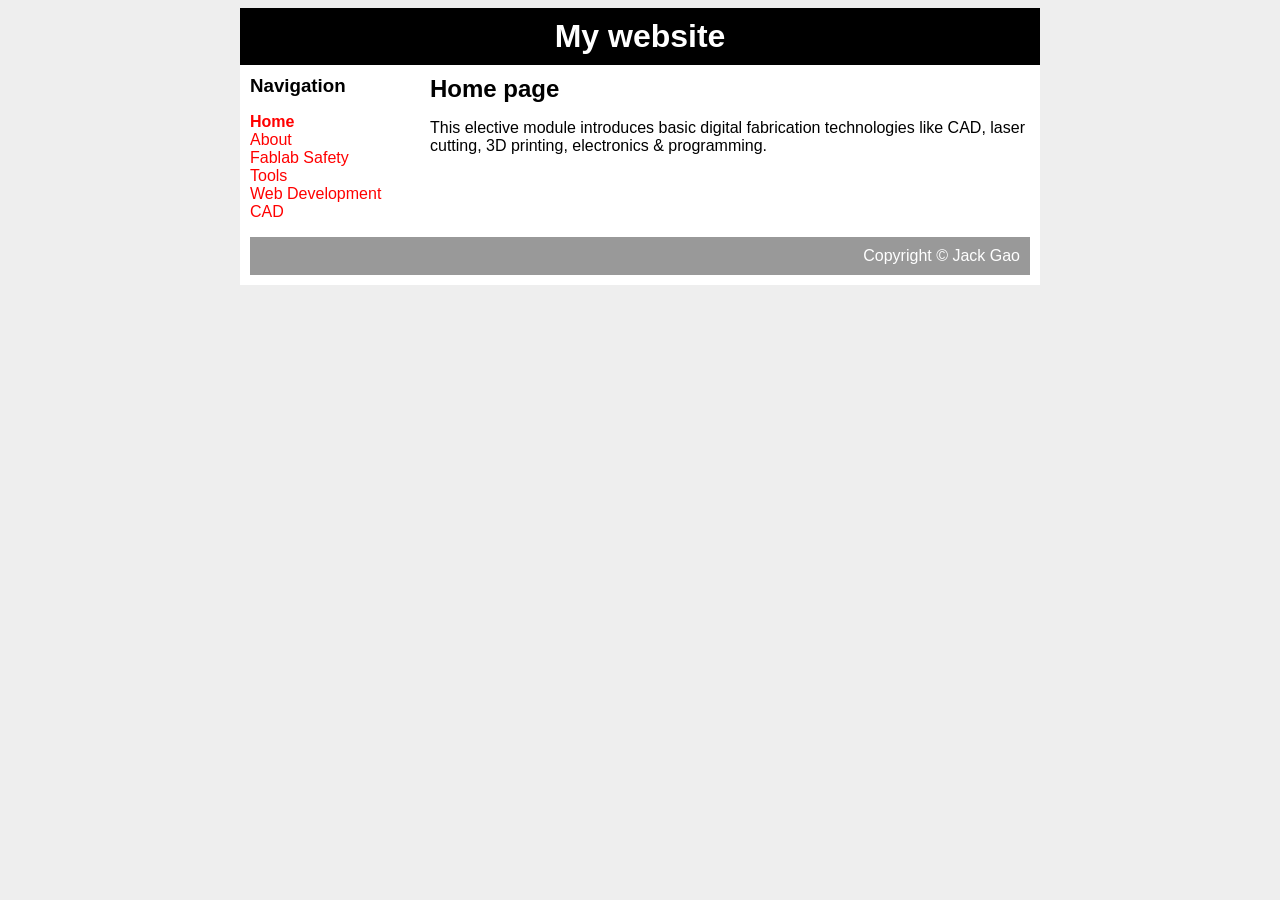
==== index.html @ c29ca88c "Add files via upload" ====
<!DOCTYPE html>
<html>
	<head>
		<title>Digital Fab Elective Sample Website</title>
		<link rel="stylesheet" type="text/css" href="css/style.css"/>
	</head>
	<body>
		<div id="container" width="800">
			<div id="header">
				<h1>My website</h1>
			</div>
			<div id="content">
				<div id="nav">
					<h3>Navigation</h3>
					<ul>
						<li><a class="selected" href="">Home</a></li>
						<li><a href="about.html">About</a></li>
						<li><a href="">Fablab Safety</a></li>
						<li><a href="tools.html">Tools</a></li>
						<li><a href="">Web Development</a></li>
						<li><a href="cad.html">CAD</a></li>
					</ul>
				</div>
				<div id="main">
					<h2>Home page</h2>
					<p>This elective module introduces basic digital fabrication technologies like CAD, laser cutting, 3D printing, electronics & programming.</p>
                
			</div>
			<div id="footer">
				Copyright &copy; Jack Gao
			</div>
		</div>
	</body>
</html>
---- css/style.css ----
body {
	background-color: #eee;
	font-family: Helvitica, Arial, sans-serif;
}

#container {
	background-color: white;
	width: 800px;
	margin-left: auto;
	margin-right: auto;
}

a {
	text-decoration: none;
	color: red;
}

h1, h2, h3 {
	margin: 0;
} 

#header {
	background-color: #000000;
	color: white;
	text-align: center;
	padding: 10px;
} 

#content {
	padding: 10px;
}

#nav {
	width: 180px;
	float: left;
}

#nav ul {
	list-style: none;
	padding: 0;
}

#nav .selected {
	font-weight: bold;
}

#main {
	width: 600px;
	float: right;
}

#footer {
	clear: both;
	padding: 10px;
	background-color: #999999;
	color: white;
	text-align: right;
}
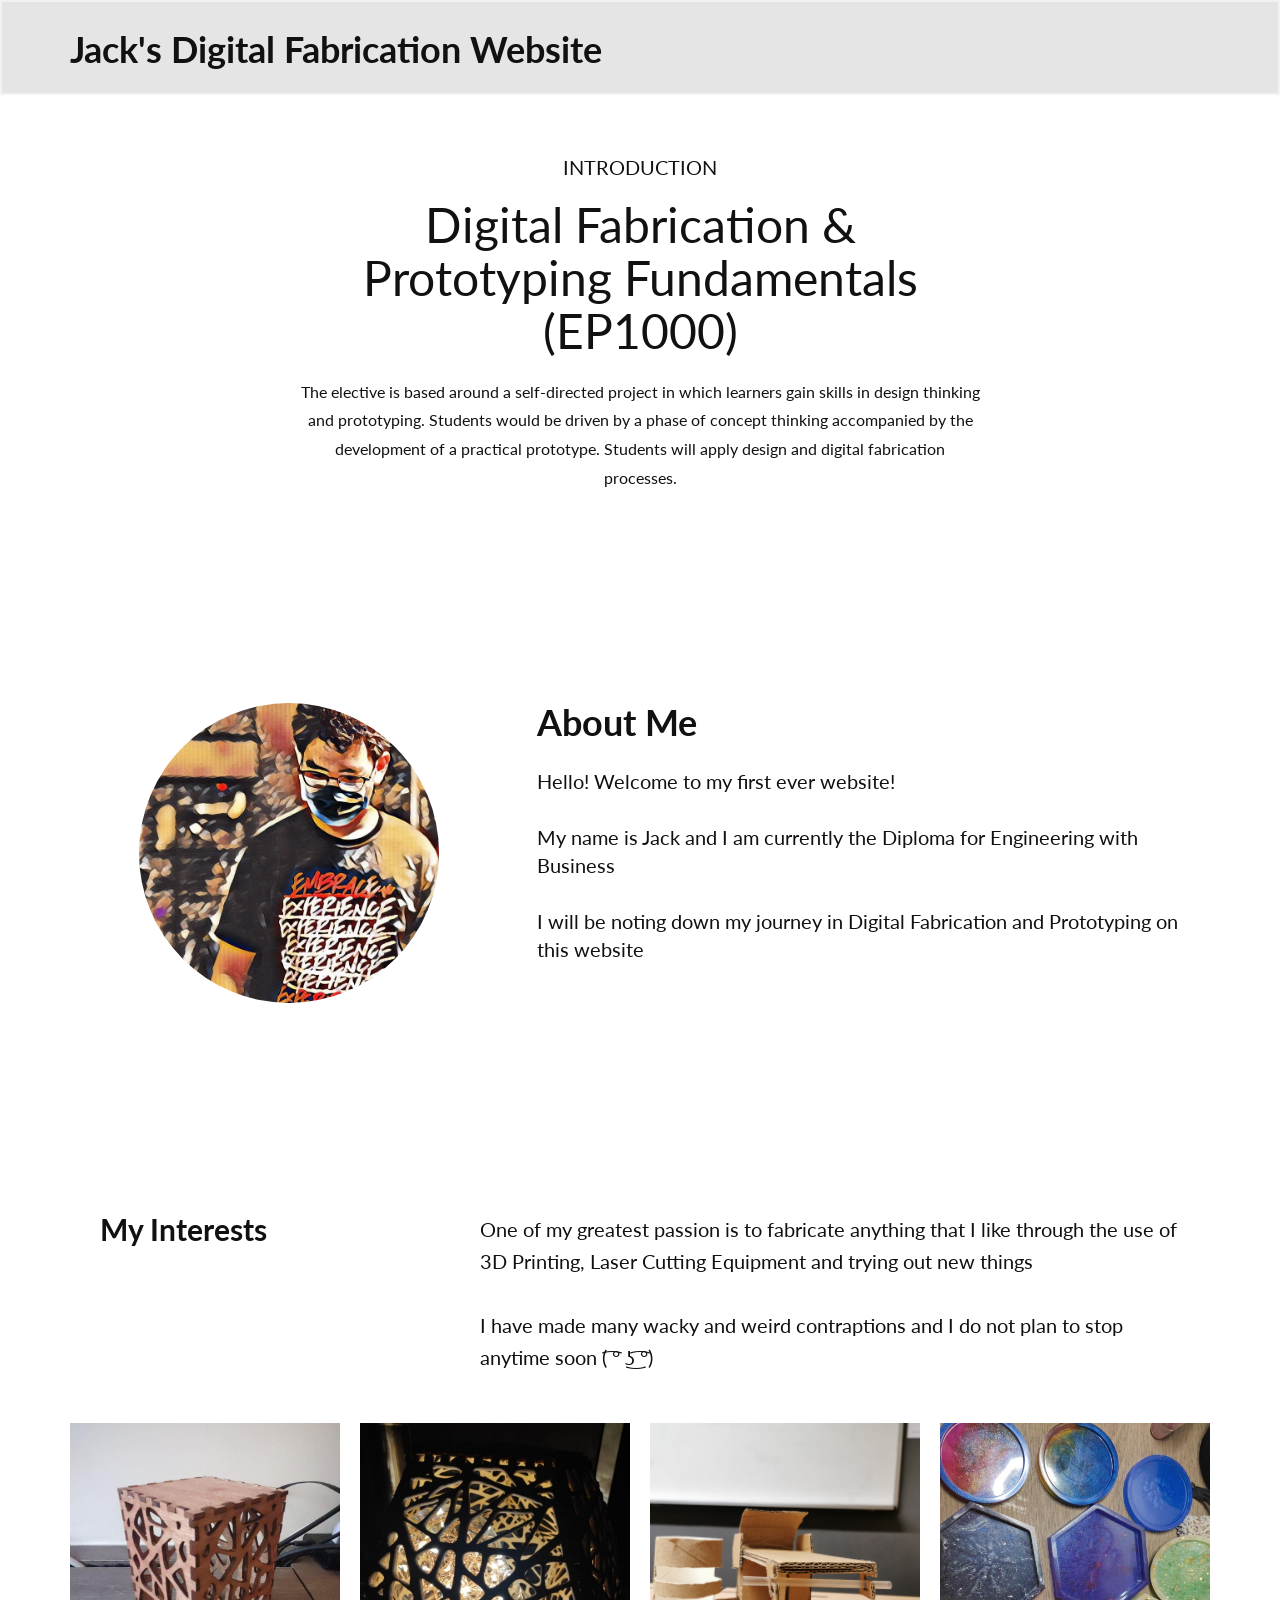
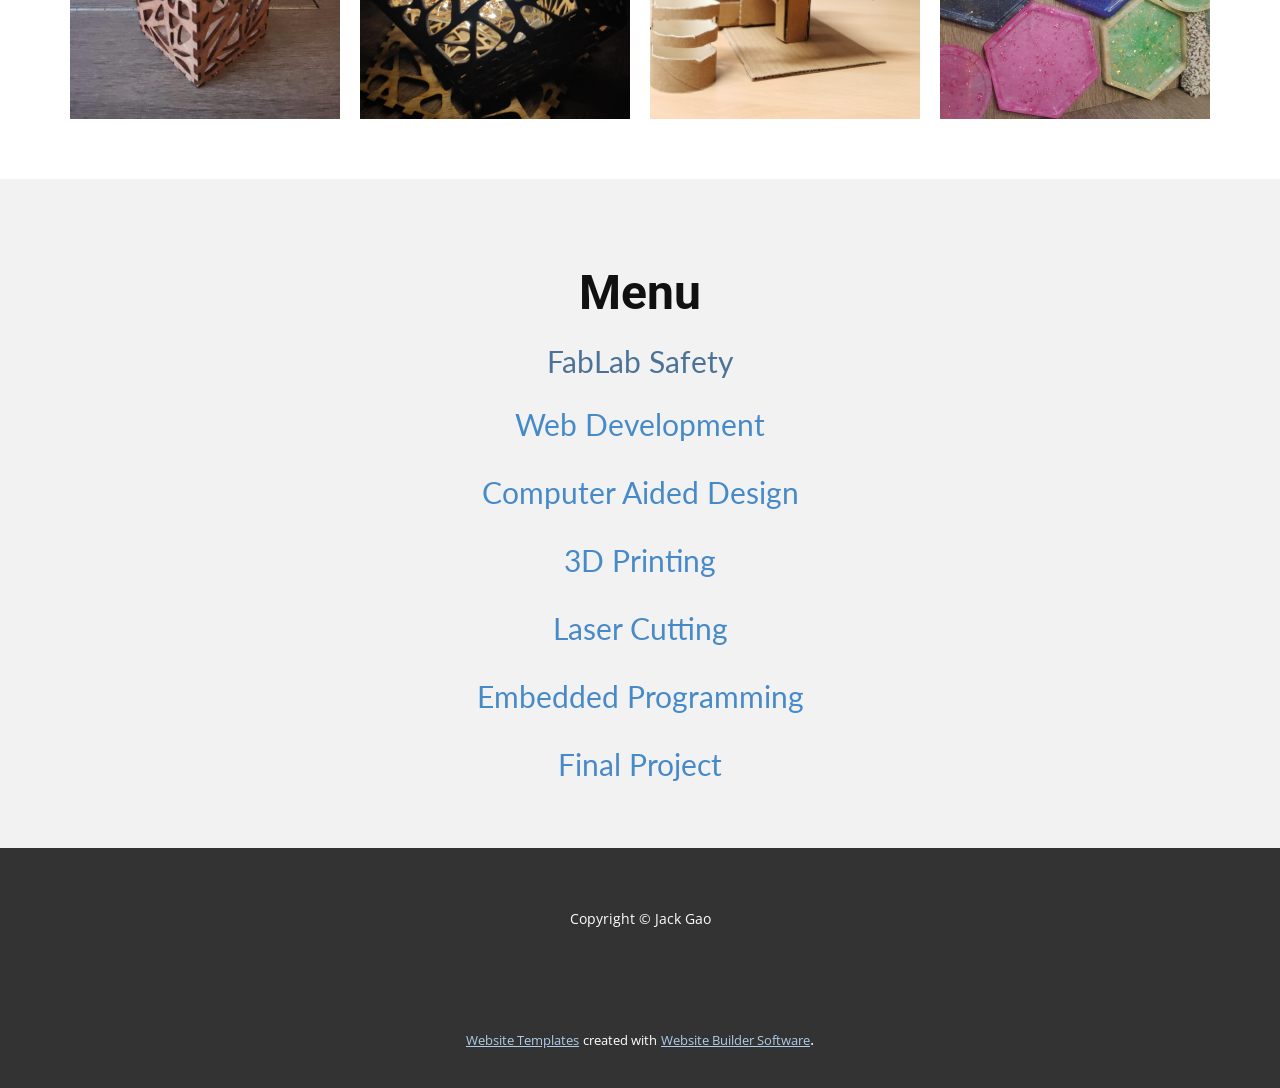
==== commit 7a4a2e32: "Add files via upload" ====
--- a/index.html
+++ b/index.html
@@ -1,34 +1,174 @@
 <!DOCTYPE html>
-<html>
-	<head>
-		<title>Digital Fab Elective Sample Website</title>
-		<link rel="stylesheet" type="text/css" href="css/style.css"/>
-	</head>
-	<body>
-		<div id="container" width="800">
-			<div id="header">
-				<h1>My website</h1>
-			</div>
-			<div id="content">
-				<div id="nav">
-					<h3>Navigation</h3>
-					<ul>
-						<li><a class="selected" href="">Home</a></li>
-						<li><a href="about.html">About</a></li>
-						<li><a href="">Fablab Safety</a></li>
-						<li><a href="tools.html">Tools</a></li>
-						<li><a href="">Web Development</a></li>
-						<li><a href="cad.html">CAD</a></li>
-					</ul>
-				</div>
-				<div id="main">
-					<h2>Home page</h2>
-					<p>This elective module introduces basic digital fabrication technologies like CAD, laser cutting, 3D printing, electronics & programming.</p>
-                
-			</div>
-			<div id="footer">
-				Copyright &copy; Jack Gao
-			</div>
-		</div>
-	</body>
-</html>
+<html style="font-size: 16px;">
+  <head>
+    <meta name="viewport" content="width=device-width, initial-scale=1.0">
+    <meta charset="utf-8">
+    <meta name="keywords" content="Digital Fabrication &amp; Prototyping Fundamentals (EP1000), About Me">
+    <meta name="description" content="">
+    <meta name="page_type" content="np-template-header-footer-from-plugin">
+    <title>index</title>
+    <link rel="stylesheet" href="nicepage.css" media="screen">
+<link rel="stylesheet" href="index.css" media="screen">
+    <script class="u-script" type="text/javascript" src="jquery-1.9.1.min.js" defer=""></script>
+    <script class="u-script" type="text/javascript" src="nicepage.js" defer=""></script>
+    <meta name="generator" content="Nicepage 3.6.6, nicepage.com">
+    <link id="u-theme-google-font" rel="stylesheet" href="https://fonts.googleapis.com/css?family=Roboto:100,100i,300,300i,400,400i,500,500i,700,700i,900,900i|Open+Sans:300,300i,400,400i,600,600i,700,700i,800,800i">
+    <link id="u-page-google-font" rel="stylesheet" href="https://fonts.googleapis.com/css?family=Lato:100,100i,300,300i,400,400i,700,700i,900,900i">
+    
+    
+    
+    
+    
+    <script type="application/ld+json">{
+		"@context": "http://schema.org",
+		"@type": "Organization",
+		"name": "SPDigitalFabricationEP1000",
+		"url": "index.html"
+}</script>
+    <meta property="og:title" content="index">
+    <meta property="og:type" content="website">
+    <meta name="theme-color" content="#478ac9">
+    <link rel="canonical" href="index.html">
+    <meta property="og:url" content="index.html">
+  </head>
+  <body data-home-page="https://spdigitalfabricationep1000.nicepage.io/index.html?version=368bb6f5-72fa-4b36-8080-dea1b519233b" data-home-page-title="index" class="u-body"><header class="u-border-2 u-border-grey-5 u-clearfix u-grey-10 u-header u-header" id="sec-3b54"><div class="u-clearfix u-sheet u-sheet-1">
+        <h4 class="u-align-left u-custom-font u-font-lato u-text u-text-body-color u-text-1">Jack's Digital Fabrication Website</h4>
+      </div></header>
+    <section class="u-align-center u-clearfix u-section-1" id="sec-8544">
+      <div class="u-clearfix u-sheet u-sheet-1">
+        <h5 class="u-custom-font u-font-lato u-text u-text-1">Introduction</h5>
+        <h1 class="u-custom-font u-font-lato u-text u-text-2">Digital Fabrication &amp; Prototyping Fundamentals (EP1000)</h1>
+        <p class="u-align-center u-custom-font u-font-lato u-text u-text-3">The elective is based around a self-directed project in which learners gain skills in design thinking and prototyping. Students would be driven by a phase of concept thinking accompanied by the development of a practical prototype. Students will apply design and digital fabrication processes.</p>
+      </div>
+    </section>
+    <section class="u-clearfix u-section-2" id="sec-f925">
+      <div class="u-clearfix u-sheet u-sheet-1">
+        <div class="u-clearfix u-expanded-width u-gutter-0 u-layout-wrap u-layout-wrap-1">
+          <div class="u-layout">
+            <div class="u-layout-row">
+              <div class="u-align-center u-container-style u-layout-cell u-left-cell u-size-23 u-layout-cell-1">
+                <div class="u-container-layout u-valign-middle u-container-layout-1">
+                  <div alt="" class="u-image u-image-circle u-image-1" src="" data-image-width="719" data-image-height="1080"></div>
+                </div>
+              </div>
+              <div class="u-align-left u-container-style u-layout-cell u-right-cell u-size-37 u-layout-cell-2">
+                <div class="u-container-layout u-container-layout-2">
+                  <h2 class="u-custom-font u-font-lato u-text u-text-1">About Me</h2>
+                  <p class="u-custom-font u-font-lato u-text u-text-2">Hello! Welcome to my first ever website!<br>
+                    <br>My name is Jack and I am currently the Diploma for Engineering with Business<br>
+                    <br>I will be noting down my journey in Digital Fabrication and Prototyping on this website&nbsp;<br>
+                    <br>
+                  </p>
+                </div>
+              </div>
+            </div>
+          </div>
+        </div>
+      </div>
+    </section>
+    <section class="u-clearfix u-section-3" id="sec-1dd7">
+      <div class="u-clearfix u-sheet u-sheet-1">
+        <div class="u-clearfix u-expanded-width u-layout-wrap u-layout-wrap-1">
+          <div class="u-layout">
+            <div class="u-layout-row">
+              <div class="u-container-style u-layout-cell u-left-cell u-size-20 u-layout-cell-1">
+                <div class="u-container-layout u-valign-top u-container-layout-1">
+                  <h2 class="u-custom-font u-font-lato u-text u-text-1">My Interests</h2>
+                </div>
+              </div>
+              <div class="u-container-style u-layout-cell u-right-cell u-size-40 u-layout-cell-2">
+                <div class="u-container-layout u-container-layout-2">
+                  <p class="u-custom-font u-font-lato u-text u-text-2">One of my greatest passion is to fabricate anything that I like through the use of 3D Printing, Laser Cutting Equipment and trying out new things<br>
+                    <br>I have made many wacky and weird contraptions and I do not plan to stop anytime soon&nbsp;( ͡° ͜ʖ ͡°)
+                  </p>
+                </div>
+              </div>
+            </div>
+          </div>
+        </div>
+        <div class="u-expanded-width u-gallery u-layout-grid u-lightbox u-show-text-on-hover u-gallery-1">
+          <div class="u-gallery-inner u-gallery-inner-1">
+            <div class="u-effect-fade u-gallery-item">
+              <div class="u-back-slide">
+                <img class="u-back-image u-expanded" src="images/WhatsAppImage2021-02-24at5.12.46AM1.jpeg">
+              </div>
+              <div class="u-over-slide u-shading u-over-slide-1">
+                <h3 class="u-gallery-heading"></h3>
+                <p class="u-gallery-text"></p>
+              </div>
+            </div>
+            <div class="u-effect-fade u-gallery-item">
+              <div class="u-back-slide" data-image-width="810" data-image-height="1080">
+                <img class="u-back-image u-expanded" src="images/WhatsAppImage2021-02-24at5.12.46AM2.jpeg">
+              </div>
+              <div class="u-over-slide u-shading u-over-slide-2">
+                <h3 class="u-gallery-heading"></h3>
+                <p class="u-gallery-text"></p>
+              </div>
+            </div>
+            <div class="u-effect-fade u-gallery-item">
+              <div class="u-back-slide" data-image-width="1600" data-image-height="1200">
+                <img class="u-back-image u-expanded" src="images/WhatsAppImage2021-02-24at5.12.46AM.jpeg">
+              </div>
+              <div class="u-over-slide u-shading u-over-slide-3">
+                <h3 class="u-gallery-heading"></h3>
+                <p class="u-gallery-text"></p>
+              </div>
+            </div>
+            <div class="u-effect-fade u-gallery-item">
+              <div class="u-back-slide">
+                <img class="u-back-image u-expanded" src="images/WhatsAppImage2021-02-24at5.18.43AM.jpeg">
+              </div>
+              <div class="u-over-slide u-shading u-over-slide-4">
+                <h3 class="u-gallery-heading"></h3>
+                <p class="u-gallery-text"></p>
+              </div>
+            </div>
+          </div>
+        </div>
+      </div>
+    </section>
+    <section class="u-align-center u-clearfix u-grey-5 u-section-4" id="sec-3b02">
+      <div class="u-clearfix u-sheet u-sheet-1">
+        <h1 class="u-text u-text-1">Menu</h1>
+        <h2 class="u-custom-font u-font-lato u-subtitle u-text u-text-2">
+          <a class="u-active-none u-border-none u-btn u-button-link u-button-style u-custom-font u-font-lato u-hover-none u-none u-text-palette-1-dark-1 u-btn-1" href="/FabLab-Safety.html" data-page-id="250470">FabLab Safety</a>
+        </h2>
+        <p class="u-custom-font u-font-lato u-text u-text-3">
+          <a class="u-active-none u-border-none u-btn u-button-link u-button-style u-hover-none u-none u-text-palette-1-base u-btn-2" href="/FabLab-Safety.html" data-page-id="250470">Web Development</a>
+        </p>
+        <p class="u-custom-font u-font-lato u-text u-text-4">
+          <a class="u-active-none u-border-none u-btn u-button-link u-button-style u-hover-none u-none u-text-palette-1-base u-btn-3" href="/Computer-Aided-Design.html" data-page-id="250512">Computer Aided Design</a>
+        </p>
+        <p class="u-custom-font u-font-lato u-text u-text-5">
+          <a class="u-active-none u-border-none u-btn u-button-link u-button-style u-hover-none u-none u-text-palette-1-base u-btn-4" href="/Computer-Aided-Design.html" data-page-id="250512">3D Printing</a>
+        </p>
+        <p class="u-custom-font u-font-lato u-text u-text-6">
+          <a class="u-active-none u-border-none u-btn u-button-link u-button-style u-hover-none u-none u-text-palette-1-base u-btn-5" href="/Computer-Aided-Design.html" data-page-id="250512">Laser Cutting</a>
+        </p>
+        <p class="u-custom-font u-font-lato u-text u-text-7">
+          <a class="u-active-none u-border-none u-btn u-button-link u-button-style u-hover-none u-none u-text-palette-1-base u-btn-6" href="/Embedded-Programming.html" data-page-id="250510">Embedded Programming</a>
+        </p>
+        <p class="u-custom-font u-font-lato u-text u-text-8">
+          <a class="u-active-none u-border-none u-btn u-button-link u-button-style u-hover-none u-none u-text-palette-1-base u-btn-7" href="/Final-Project.html" data-page-id="250513">Final Project</a>
+        </p>
+      </div>
+    </section>
+    
+    
+    <footer class="u-align-center u-clearfix u-footer u-grey-80 u-footer" id="sec-84a7"><div class="u-clearfix u-sheet u-valign-middle u-sheet-1">
+        <p class="u-small-text u-text u-text-variant u-text-1">Copyright © Jack Gao</p>
+      </div></footer>
+    <section class="u-backlink u-clearfix u-grey-80">
+      <a class="u-link" href="https://nicepage.com/website-templates" target="_blank">
+        <span>Website Templates</span>
+      </a>
+      <p class="u-text">
+        <span>created with</span>
+      </p>
+      <a class="u-link" href="https://nicepage.com/" target="_blank">
+        <span>Website Builder Software</span>
+      </a>. 
+    </section>
+  </body>
+</html>
--- a/nicepage.css
+++ b/nicepage.css
@@ -0,0 +1,31615 @@
+/*begin-commonstyles library*//*!
+ * froala_editor v3.2.3 (https://www.froala.com/wysiwyg-editor)
+ * License https://froala.com/wysiwyg-editor/terms/
+ * Copyright 2014-2020 Froala Labs
+ */
+
+.fr-clearfix::after {
+  clear: both;
+  display: block;
+  content: "";
+  height: 0; }
+
+.fr-hide-by-clipping {
+  position: absolute;
+  width: 1px;
+  height: 1px;
+  padding: 0;
+  margin: -1px;
+  overflow: hidden;
+  clip: rect(0, 0, 0, 0);
+  border: 0; }
+
+.fr-view img.fr-rounded, .fr-view .fr-img-caption.fr-rounded img {
+  border-radius: 10px;
+  -moz-border-radius: 10px;
+  -webkit-border-radius: 10px;
+  -moz-background-clip: padding;
+  -webkit-background-clip: padding-box;
+  background-clip: padding-box; }
+
+.fr-view img.fr-shadow, .fr-view .fr-img-caption.fr-shadow img {
+  -webkit-box-shadow: 10px 10px 5px 0px #cccccc;
+  -moz-box-shadow: 10px 10px 5px 0px #cccccc;
+  box-shadow: 10px 10px 5px 0px #cccccc; }
+
+.fr-view img.fr-bordered, .fr-view .fr-img-caption.fr-bordered img {
+  border: solid 5px #CCC; }
+
+.fr-view img.fr-bordered {
+  -webkit-box-sizing: content-box;
+  -moz-box-sizing: content-box;
+  box-sizing: content-box; }
+
+.fr-view .fr-img-caption.fr-bordered img {
+  -webkit-box-sizing: border-box;
+  -moz-box-sizing: border-box;
+  box-sizing: border-box; }
+
+.fr-view {
+  word-wrap: break-word; }
+  .fr-view span[style~="color:"] a {
+    color: inherit; }
+  .fr-view strong {
+    font-weight: 700; }
+  .fr-view table {
+    border: none;
+    border-collapse: collapse;
+    empty-cells: show;
+    max-width: 100%; }
+    .fr-view table td {
+      min-width: 5px; }
+    .fr-view table.fr-dashed-borders td, .fr-view table.fr-dashed-borders th {
+      border-style: dashed; }
+    .fr-view table.fr-alternate-rows tbody tr:nth-child(2n) {
+      background: whitesmoke; }
+    .fr-view table td, .fr-view table th {
+      border: 1px solid #DDD; }
+      .fr-view table td:empty, .fr-view table th:empty {
+        height: 20px; }
+      .fr-view table td.fr-highlighted, .fr-view table th.fr-highlighted {
+        border: 1px double red; }
+      .fr-view table td.fr-thick, .fr-view table th.fr-thick {
+        border-width: 2px; }
+    .fr-view table th {
+      background: #ececec; }
+  .fr-view hr {
+    clear: both;
+    user-select: none;
+    -o-user-select: none;
+    -moz-user-select: none;
+    -khtml-user-select: none;
+    -webkit-user-select: none;
+    -ms-user-select: none;
+    break-after: always;
+    page-break-after: always; }
+  .fr-view .fr-file {
+    position: relative; }
+    .fr-view .fr-file::after {
+      position: relative;
+      content: "\1F4CE";
+      font-weight: normal; }
+  .fr-view pre {
+    white-space: pre-wrap;
+    word-wrap: break-word;
+    overflow: visible; }
+/*.fr-view[dir="rtl"] blockquote {
+  border-left: none;
+  border-right: solid 2px #5E35B1;
+  margin-right: 0;
+  padding-right: 5px;
+  padding-left: 0; }
+  .fr-view[dir="rtl"] blockquote blockquote {
+    border-color: #00BCD4; }
+    .fr-view[dir="rtl"] blockquote blockquote blockquote {
+      border-color: #43A047; }
+.fr-view blockquote {
+  border-left: solid 2px #5E35B1;
+  margin-left: 0;
+  padding-left: 5px;
+  color: #5E35B1; }
+  .fr-view blockquote blockquote {
+    border-color: #00BCD4;
+    color: #00BCD4; }
+    .fr-view blockquote blockquote blockquote {
+      border-color: #43A047;
+      color: #43A047; }*/
+  .fr-view span.fr-emoticon {
+    font-weight: normal;
+    font-family: "Apple Color Emoji","Segoe UI Emoji","NotoColorEmoji","Segoe UI Symbol","Android Emoji","EmojiSymbols";
+    display: inline;
+    line-height: 0; }
+    .fr-view span.fr-emoticon.fr-emoticon-img {
+      background-repeat: no-repeat !important;
+      font-size: inherit;
+      height: 1em;
+      width: 1em;
+      min-height: 20px;
+      min-width: 20px;
+      display: inline-block;
+      margin: -.1em .1em .1em;
+      line-height: 1;
+      vertical-align: middle; }
+  .fr-view .fr-text-gray {
+    color: #AAA !important; }
+  .fr-view .fr-text-bordered {
+    border-top: solid 1px #222;
+    border-bottom: solid 1px #222;
+    padding: 10px 0; }
+  .fr-view .fr-text-spaced {
+    letter-spacing: 1px; }
+  .fr-view .fr-text-uppercase {
+    text-transform: uppercase; }
+  .fr-view .fr-class-highlighted {
+    background-color: #ffff00; }
+  .fr-view .fr-class-code {
+    border-color: #cccccc;
+    border-radius: 2px;
+    -moz-border-radius: 2px;
+    -webkit-border-radius: 2px;
+    -moz-background-clip: padding;
+    -webkit-background-clip: padding-box;
+    background-clip: padding-box;
+    background: #f5f5f5;
+    padding: 10px;
+    font-family: "Courier New", Courier, monospace; }
+  .fr-view .fr-class-transparency {
+    opacity: 0.5; }
+  .fr-view img {
+    position: relative;
+    max-width: 100%; }
+    .fr-view img.fr-dib {
+      margin: 5px auto;
+      display: block;
+      float: none;
+      vertical-align: top; }
+      .fr-view img.fr-dib.fr-fil {
+        margin-left: 0;
+        text-align: left; }
+      .fr-view img.fr-dib.fr-fir {
+        margin-right: 0;
+        text-align: right; }
+    .fr-view img.fr-dii {
+      display: inline-block;
+      float: none;
+      vertical-align: bottom;
+      margin-left: 5px;
+      margin-right: 5px;
+      max-width: calc(100% - (2 * 5px)); }
+      .fr-view img.fr-dii.fr-fil {
+        float: left;
+        margin: 5px 5px 5px 0;
+        max-width: calc(100% - 5px); }
+      .fr-view img.fr-dii.fr-fir {
+        float: right;
+        margin: 5px 0 5px 5px;
+        max-width: calc(100% - 5px); }
+  .fr-view span.fr-img-caption {
+    position: relative;
+    max-width: 100%; }
+    .fr-view span.fr-img-caption.fr-dib {
+      margin: 5px auto;
+      display: block;
+      float: none;
+      vertical-align: top; }
+      .fr-view span.fr-img-caption.fr-dib.fr-fil {
+        margin-left: 0;
+        text-align: left; }
+      .fr-view span.fr-img-caption.fr-dib.fr-fir {
+        margin-right: 0;
+        text-align: right; }
+    .fr-view span.fr-img-caption.fr-dii {
+      display: inline-block;
+      float: none;
+      vertical-align: bottom;
+      margin-left: 5px;
+      margin-right: 5px;
+      max-width: calc(100% - (2 * 5px)); }
+      .fr-view span.fr-img-caption.fr-dii.fr-fil {
+        float: left;
+        margin: 5px 5px 5px 0;
+        max-width: calc(100% - 5px); }
+      .fr-view span.fr-img-caption.fr-dii.fr-fir {
+        float: right;
+        margin: 5px 0 5px 5px;
+        max-width: calc(100% - 5px); }
+  .fr-view .fr-video {
+    text-align: center;
+    position: relative; }
+    .fr-view .fr-video.fr-rv {
+      padding-bottom: 56.25%;
+      padding-top: 30px;
+      height: 0;
+      overflow: hidden; }
+      .fr-view .fr-video.fr-rv > iframe, .fr-view .fr-video.fr-rv object, .fr-view .fr-video.fr-rv embed {
+        position: absolute !important;
+        top: 0;
+        left: 0;
+        width: 100%;
+        height: 100%; }
+    .fr-view .fr-video > * {
+      -webkit-box-sizing: content-box;
+      -moz-box-sizing: content-box;
+      box-sizing: content-box;
+      max-width: 100%;
+      border: none; }
+    .fr-view .fr-video.fr-dvb {
+      display: block;
+      clear: both; }
+      .fr-view .fr-video.fr-dvb.fr-fvl {
+        text-align: left; }
+      .fr-view .fr-video.fr-dvb.fr-fvr {
+        text-align: right; }
+    .fr-view .fr-video.fr-dvi {
+      display: inline-block; }
+      .fr-view .fr-video.fr-dvi.fr-fvl {
+        float: left; }
+      .fr-view .fr-video.fr-dvi.fr-fvr {
+        float: right; }
+  .fr-view a.fr-strong {
+    font-weight: 700; }
+  .fr-view a.fr-green {
+    color: green; }
+  .fr-view .fr-img-caption {
+    text-align: center; }
+    .fr-view .fr-img-caption .fr-img-wrap {
+      padding: 0;
+      margin: auto;
+      text-align: center;
+      width: 100%; }
+      .fr-view .fr-img-caption .fr-img-wrap a {
+        display: block; }
+      .fr-view .fr-img-caption .fr-img-wrap img {
+        display: block;
+        margin: auto;
+        width: 100%; }
+      .fr-view .fr-img-caption .fr-img-wrap > span {
+        margin: auto;
+        display: block;
+        padding: 5px 5px 10px;
+        font-size: 14px;
+        font-weight: initial;
+        -webkit-box-sizing: border-box;
+        -moz-box-sizing: border-box;
+        box-sizing: border-box;
+        -webkit-opacity: 0.9;
+        -moz-opacity: 0.9;
+        opacity: 0.9;
+        -ms-filter: "progid:DXImageTransform.Microsoft.Alpha(Opacity=0)";
+        width: 100%;
+        text-align: center; }
+  .fr-view button.fr-rounded, .fr-view input.fr-rounded, .fr-view textarea.fr-rounded {
+    border-radius: 10px;
+    -moz-border-radius: 10px;
+    -webkit-border-radius: 10px;
+    -moz-background-clip: padding;
+    -webkit-background-clip: padding-box;
+    background-clip: padding-box; }
+  .fr-view button.fr-large, .fr-view input.fr-large, .fr-view textarea.fr-large {
+    font-size: 24px; }
+  .fr-view ul, .fr-view ol {
+    list-style-position: inside; }
+
+/**
+ * Image style.
+ */
+a.fr-view.fr-strong {
+  font-weight: 700; }
+a.fr-view.fr-green {
+  color: green; }
+
+/**
+ * Link style.
+ */
+img.fr-view {
+  position: relative;
+  max-width: 100%; }
+  img.fr-view.fr-dib {
+    margin: 5px auto;
+    display: block;
+    float: none;
+    vertical-align: top; }
+    img.fr-view.fr-dib.fr-fil {
+      margin-left: 0;
+      text-align: left; }
+    img.fr-view.fr-dib.fr-fir {
+      margin-right: 0;
+      text-align: right; }
+  img.fr-view.fr-dii {
+    display: inline-block;
+    float: none;
+    vertical-align: bottom;
+    margin-left: 5px;
+    margin-right: 5px;
+    max-width: calc(100% - (2 * 5px)); }
+    img.fr-view.fr-dii.fr-fil {
+      float: left;
+      margin: 5px 5px 5px 0;
+      max-width: calc(100% - 5px); }
+    img.fr-view.fr-dii.fr-fir {
+      float: right;
+      margin: 5px 0 5px 5px;
+      max-width: calc(100% - 5px); }
+
+span.fr-img-caption.fr-view {
+  position: relative;
+  max-width: 100%; }
+  span.fr-img-caption.fr-view.fr-dib {
+    margin: 5px auto;
+    display: block;
+    float: none;
+    vertical-align: top; }
+    span.fr-img-caption.fr-view.fr-dib.fr-fil {
+      margin-left: 0;
+      text-align: left; }
+    span.fr-img-caption.fr-view.fr-dib.fr-fir {
+      margin-right: 0;
+      text-align: right; }
+  span.fr-img-caption.fr-view.fr-dii {
+    display: inline-block;
+    float: none;
+    vertical-align: bottom;
+    margin-left: 5px;
+    margin-right: 5px;
+    max-width: calc(100% - (2 * 5px)); }
+    span.fr-img-caption.fr-view.fr-dii.fr-fil {
+      float: left;
+      margin: 5px 5px 5px 0;
+      max-width: calc(100% - 5px); }
+    span.fr-img-caption.fr-view.fr-dii.fr-fir {
+      float: right;
+      margin: 5px 0 5px 5px;
+      max-width: calc(100% - 5px); }
+/*end-commonstyles library*//*begin-commonstyles library*/@charset "UTF-8";
+
+/*!
+ * animate.css -http://daneden.me/animate
+ * Version - 3.7.0
+ * Licensed under the MIT license - http://opensource.org/licenses/MIT
+ *
+ * Copyright (c) 2018 Daniel Eden
+ */
+
+@-webkit-keyframes bounce {
+  from,
+  20%,
+  53%,
+  80%,
+  to {
+    -webkit-animation-timing-function: cubic-bezier(0.215, 0.61, 0.355, 1);
+    animation-timing-function: cubic-bezier(0.215, 0.61, 0.355, 1);
+    -webkit-transform: translate3d(0, 0, 0);
+    transform: translate3d(0, 0, 0);
+  }
+
+  40%,
+  43% {
+    -webkit-animation-timing-function: cubic-bezier(0.755, 0.05, 0.855, 0.06);
+    animation-timing-function: cubic-bezier(0.755, 0.05, 0.855, 0.06);
+    -webkit-transform: translate3d(0, -30px, 0);
+    transform: translate3d(0, -30px, 0);
+  }
+
+  70% {
+    -webkit-animation-timing-function: cubic-bezier(0.755, 0.05, 0.855, 0.06);
+    animation-timing-function: cubic-bezier(0.755, 0.05, 0.855, 0.06);
+    -webkit-transform: translate3d(0, -15px, 0);
+    transform: translate3d(0, -15px, 0);
+  }
+
+  90% {
+    -webkit-transform: translate3d(0, -4px, 0);
+    transform: translate3d(0, -4px, 0);
+  }
+}
+
+@keyframes bounce {
+  from,
+  20%,
+  53%,
+  80%,
+  to {
+    -webkit-animation-timing-function: cubic-bezier(0.215, 0.61, 0.355, 1);
+    animation-timing-function: cubic-bezier(0.215, 0.61, 0.355, 1);
+    -webkit-transform: translate3d(0, 0, 0);
+    transform: translate3d(0, 0, 0);
+  }
+
+  40%,
+  43% {
+    -webkit-animation-timing-function: cubic-bezier(0.755, 0.05, 0.855, 0.06);
+    animation-timing-function: cubic-bezier(0.755, 0.05, 0.855, 0.06);
+    -webkit-transform: translate3d(0, -30px, 0);
+    transform: translate3d(0, -30px, 0);
+  }
+
+  70% {
+    -webkit-animation-timing-function: cubic-bezier(0.755, 0.05, 0.855, 0.06);
+    animation-timing-function: cubic-bezier(0.755, 0.05, 0.855, 0.06);
+    -webkit-transform: translate3d(0, -15px, 0);
+    transform: translate3d(0, -15px, 0);
+  }
+
+  90% {
+    -webkit-transform: translate3d(0, -4px, 0);
+    transform: translate3d(0, -4px, 0);
+  }
+}
+
+.bounce {
+  -webkit-animation-name: bounce;
+  animation-name: bounce;
+  -webkit-transform-origin: center bottom;
+  transform-origin: center bottom;
+}
+
+@-webkit-keyframes flash {
+  from,
+  50%,
+  to {
+    opacity: 1;
+  }
+
+  25%,
+  75% {
+    opacity: 0;
+  }
+}
+
+@keyframes flash {
+  from,
+  50%,
+  to {
+    opacity: 1;
+  }
+
+  25%,
+  75% {
+    opacity: 0;
+  }
+}
+
+.flash {
+  -webkit-animation-name: flash;
+  animation-name: flash;
+}
+
+/* originally authored by Nick Pettit - https://github.com/nickpettit/glide */
+
+@-webkit-keyframes pulse {
+  from {
+    -webkit-transform: scale3d(1, 1, 1);
+    transform: scale3d(1, 1, 1);
+  }
+
+  50% {
+    -webkit-transform: scale3d(1.05, 1.05, 1.05);
+    transform: scale3d(1.05, 1.05, 1.05);
+  }
+
+  to {
+    -webkit-transform: scale3d(1, 1, 1);
+    transform: scale3d(1, 1, 1);
+  }
+}
+
+@keyframes pulse {
+  from {
+    -webkit-transform: scale3d(1, 1, 1);
+    transform: scale3d(1, 1, 1);
+  }
+
+  50% {
+    -webkit-transform: scale3d(1.05, 1.05, 1.05);
+    transform: scale3d(1.05, 1.05, 1.05);
+  }
+
+  to {
+    -webkit-transform: scale3d(1, 1, 1);
+    transform: scale3d(1, 1, 1);
+  }
+}
+
+.pulse {
+  -webkit-animation-name: pulse;
+  animation-name: pulse;
+}
+
+@-webkit-keyframes rubberBand {
+  from {
+    -webkit-transform: scale3d(1, 1, 1);
+    transform: scale3d(1, 1, 1);
+  }
+
+  30% {
+    -webkit-transform: scale3d(1.25, 0.75, 1);
+    transform: scale3d(1.25, 0.75, 1);
+  }
+
+  40% {
+    -webkit-transform: scale3d(0.75, 1.25, 1);
+    transform: scale3d(0.75, 1.25, 1);
+  }
+
+  50% {
+    -webkit-transform: scale3d(1.15, 0.85, 1);
+    transform: scale3d(1.15, 0.85, 1);
+  }
+
+  65% {
+    -webkit-transform: scale3d(0.95, 1.05, 1);
+    transform: scale3d(0.95, 1.05, 1);
+  }
+
+  75% {
+    -webkit-transform: scale3d(1.05, 0.95, 1);
+    transform: scale3d(1.05, 0.95, 1);
+  }
+
+  to {
+    -webkit-transform: scale3d(1, 1, 1);
+    transform: scale3d(1, 1, 1);
+  }
+}
+
+@keyframes rubberBand {
+  from {
+    -webkit-transform: scale3d(1, 1, 1);
+    transform: scale3d(1, 1, 1);
+  }
+
+  30% {
+    -webkit-transform: scale3d(1.25, 0.75, 1);
+    transform: scale3d(1.25, 0.75, 1);
+  }
+
+  40% {
+    -webkit-transform: scale3d(0.75, 1.25, 1);
+    transform: scale3d(0.75, 1.25, 1);
+  }
+
+  50% {
+    -webkit-transform: scale3d(1.15, 0.85, 1);
+    transform: scale3d(1.15, 0.85, 1);
+  }
+
+  65% {
+    -webkit-transform: scale3d(0.95, 1.05, 1);
+    transform: scale3d(0.95, 1.05, 1);
+  }
+
+  75% {
+    -webkit-transform: scale3d(1.05, 0.95, 1);
+    transform: scale3d(1.05, 0.95, 1);
+  }
+
+  to {
+    -webkit-transform: scale3d(1, 1, 1);
+    transform: scale3d(1, 1, 1);
+  }
+}
+
+.rubberBand {
+  -webkit-animation-name: rubberBand;
+  animation-name: rubberBand;
+}
+
+@-webkit-keyframes shake {
+  from,
+  to {
+    -webkit-transform: translate3d(0, 0, 0);
+    transform: translate3d(0, 0, 0);
+  }
+
+  10%,
+  30%,
+  50%,
+  70%,
+  90% {
+    -webkit-transform: translate3d(-10px, 0, 0);
+    transform: translate3d(-10px, 0, 0);
+  }
+
+  20%,
+  40%,
+  60%,
+  80% {
+    -webkit-transform: translate3d(10px, 0, 0);
+    transform: translate3d(10px, 0, 0);
+  }
+}
+
+@keyframes shake {
+  from,
+  to {
+    -webkit-transform: translate3d(0, 0, 0);
+    transform: translate3d(0, 0, 0);
+  }
+
+  10%,
+  30%,
+  50%,
+  70%,
+  90% {
+    -webkit-transform: translate3d(-10px, 0, 0);
+    transform: translate3d(-10px, 0, 0);
+  }
+
+  20%,
+  40%,
+  60%,
+  80% {
+    -webkit-transform: translate3d(10px, 0, 0);
+    transform: translate3d(10px, 0, 0);
+  }
+}
+
+.shake {
+  -webkit-animation-name: shake;
+  animation-name: shake;
+}
+
+@-webkit-keyframes headShake {
+  0% {
+    -webkit-transform: translateX(0);
+    transform: translateX(0);
+  }
+
+  6.5% {
+    -webkit-transform: translateX(-6px) rotateY(-9deg);
+    transform: translateX(-6px) rotateY(-9deg);
+  }
+
+  18.5% {
+    -webkit-transform: translateX(5px) rotateY(7deg);
+    transform: translateX(5px) rotateY(7deg);
+  }
+
+  31.5% {
+    -webkit-transform: translateX(-3px) rotateY(-5deg);
+    transform: translateX(-3px) rotateY(-5deg);
+  }
+
+  43.5% {
+    -webkit-transform: translateX(2px) rotateY(3deg);
+    transform: translateX(2px) rotateY(3deg);
+  }
+
+  50% {
+    -webkit-transform: translateX(0);
+    transform: translateX(0);
+  }
+}
+
+@keyframes headShake {
+  0% {
+    -webkit-transform: translateX(0);
+    transform: translateX(0);
+  }
+
+  6.5% {
+    -webkit-transform: translateX(-6px) rotateY(-9deg);
+    transform: translateX(-6px) rotateY(-9deg);
+  }
+
+  18.5% {
+    -webkit-transform: translateX(5px) rotateY(7deg);
+    transform: translateX(5px) rotateY(7deg);
+  }
+
+  31.5% {
+    -webkit-transform: translateX(-3px) rotateY(-5deg);
+    transform: translateX(-3px) rotateY(-5deg);
+  }
+
+  43.5% {
+    -webkit-transform: translateX(2px) rotateY(3deg);
+    transform: translateX(2px) rotateY(3deg);
+  }
+
+  50% {
+    -webkit-transform: translateX(0);
+    transform: translateX(0);
+  }
+}
+
+.headShake {
+  -webkit-animation-timing-function: ease-in-out;
+  animation-timing-function: ease-in-out;
+  -webkit-animation-name: headShake;
+  animation-name: headShake;
+}
+
+@-webkit-keyframes swing {
+  20% {
+    -webkit-transform: rotate3d(0, 0, 1, 15deg);
+    transform: rotate3d(0, 0, 1, 15deg);
+  }
+
+  40% {
+    -webkit-transform: rotate3d(0, 0, 1, -10deg);
+    transform: rotate3d(0, 0, 1, -10deg);
+  }
+
+  60% {
+    -webkit-transform: rotate3d(0, 0, 1, 5deg);
+    transform: rotate3d(0, 0, 1, 5deg);
+  }
+
+  80% {
+    -webkit-transform: rotate3d(0, 0, 1, -5deg);
+    transform: rotate3d(0, 0, 1, -5deg);
+  }
+
+  to {
+    -webkit-transform: rotate3d(0, 0, 1, 0deg);
+    transform: rotate3d(0, 0, 1, 0deg);
+  }
+}
+
+@keyframes swing {
+  20% {
+    -webkit-transform: rotate3d(0, 0, 1, 15deg);
+    transform: rotate3d(0, 0, 1, 15deg);
+  }
+
+  40% {
+    -webkit-transform: rotate3d(0, 0, 1, -10deg);
+    transform: rotate3d(0, 0, 1, -10deg);
+  }
+
+  60% {
+    -webkit-transform: rotate3d(0, 0, 1, 5deg);
+    transform: rotate3d(0, 0, 1, 5deg);
+  }
+
+  80% {
+    -webkit-transform: rotate3d(0, 0, 1, -5deg);
+    transform: rotate3d(0, 0, 1, -5deg);
+  }
+
+  to {
+    -webkit-transform: rotate3d(0, 0, 1, 0deg);
+    transform: rotate3d(0, 0, 1, 0deg);
+  }
+}
+
+.swing {
+  -webkit-transform-origin: top center;
+  transform-origin: top center;
+  -webkit-animation-name: swing;
+  animation-name: swing;
+}
+
+@-webkit-keyframes tada {
+  from {
+    -webkit-transform: scale3d(1, 1, 1);
+    transform: scale3d(1, 1, 1);
+  }
+
+  10%,
+  20% {
+    -webkit-transform: scale3d(0.9, 0.9, 0.9) rotate3d(0, 0, 1, -3deg);
+    transform: scale3d(0.9, 0.9, 0.9) rotate3d(0, 0, 1, -3deg);
+  }
+
+  30%,
+  50%,
+  70%,
+  90% {
+    -webkit-transform: scale3d(1.1, 1.1, 1.1) rotate3d(0, 0, 1, 3deg);
+    transform: scale3d(1.1, 1.1, 1.1) rotate3d(0, 0, 1, 3deg);
+  }
+
+  40%,
+  60%,
+  80% {
+    -webkit-transform: scale3d(1.1, 1.1, 1.1) rotate3d(0, 0, 1, -3deg);
+    transform: scale3d(1.1, 1.1, 1.1) rotate3d(0, 0, 1, -3deg);
+  }
+
+  to {
+    -webkit-transform: scale3d(1, 1, 1);
+    transform: scale3d(1, 1, 1);
+  }
+}
+
+@keyframes tada {
+  from {
+    -webkit-transform: scale3d(1, 1, 1);
+    transform: scale3d(1, 1, 1);
+  }
+
+  10%,
+  20% {
+    -webkit-transform: scale3d(0.9, 0.9, 0.9) rotate3d(0, 0, 1, -3deg);
+    transform: scale3d(0.9, 0.9, 0.9) rotate3d(0, 0, 1, -3deg);
+  }
+
+  30%,
+  50%,
+  70%,
+  90% {
+    -webkit-transform: scale3d(1.1, 1.1, 1.1) rotate3d(0, 0, 1, 3deg);
+    transform: scale3d(1.1, 1.1, 1.1) rotate3d(0, 0, 1, 3deg);
+  }
+
+  40%,
+  60%,
+  80% {
+    -webkit-transform: scale3d(1.1, 1.1, 1.1) rotate3d(0, 0, 1, -3deg);
+    transform: scale3d(1.1, 1.1, 1.1) rotate3d(0, 0, 1, -3deg);
+  }
+
+  to {
+    -webkit-transform: scale3d(1, 1, 1);
+    transform: scale3d(1, 1, 1);
+  }
+}
+
+.tada {
+  -webkit-animation-name: tada;
+  animation-name: tada;
+}
+
+/* originally authored by Nick Pettit - https://github.com/nickpettit/glide */
+
+@-webkit-keyframes wobble {
+  from {
+    -webkit-transform: translate3d(0, 0, 0);
+    transform: translate3d(0, 0, 0);
+  }
+
+  15% {
+    -webkit-transform: translate3d(-25%, 0, 0) rotate3d(0, 0, 1, -5deg);
+    transform: translate3d(-25%, 0, 0) rotate3d(0, 0, 1, -5deg);
+  }
+
+  30% {
+    -webkit-transform: translate3d(20%, 0, 0) rotate3d(0, 0, 1, 3deg);
+    transform: translate3d(20%, 0, 0) rotate3d(0, 0, 1, 3deg);
+  }
+
+  45% {
+    -webkit-transform: translate3d(-15%, 0, 0) rotate3d(0, 0, 1, -3deg);
+    transform: translate3d(-15%, 0, 0) rotate3d(0, 0, 1, -3deg);
+  }
+
+  60% {
+    -webkit-transform: translate3d(10%, 0, 0) rotate3d(0, 0, 1, 2deg);
+    transform: translate3d(10%, 0, 0) rotate3d(0, 0, 1, 2deg);
+  }
+
+  75% {
+    -webkit-transform: translate3d(-5%, 0, 0) rotate3d(0, 0, 1, -1deg);
+    transform: translate3d(-5%, 0, 0) rotate3d(0, 0, 1, -1deg);
+  }
+
+  to {
+    -webkit-transform: translate3d(0, 0, 0);
+    transform: translate3d(0, 0, 0);
+  }
+}
+
+@keyframes wobble {
+  from {
+    -webkit-transform: translate3d(0, 0, 0);
+    transform: translate3d(0, 0, 0);
+  }
+
+  15% {
+    -webkit-transform: translate3d(-25%, 0, 0) rotate3d(0, 0, 1, -5deg);
+    transform: translate3d(-25%, 0, 0) rotate3d(0, 0, 1, -5deg);
+  }
+
+  30% {
+    -webkit-transform: translate3d(20%, 0, 0) rotate3d(0, 0, 1, 3deg);
+    transform: translate3d(20%, 0, 0) rotate3d(0, 0, 1, 3deg);
+  }
+
+  45% {
+    -webkit-transform: translate3d(-15%, 0, 0) rotate3d(0, 0, 1, -3deg);
+    transform: translate3d(-15%, 0, 0) rotate3d(0, 0, 1, -3deg);
+  }
+
+  60% {
+    -webkit-transform: translate3d(10%, 0, 0) rotate3d(0, 0, 1, 2deg);
+    transform: translate3d(10%, 0, 0) rotate3d(0, 0, 1, 2deg);
+  }
+
+  75% {
+    -webkit-transform: translate3d(-5%, 0, 0) rotate3d(0, 0, 1, -1deg);
+    transform: translate3d(-5%, 0, 0) rotate3d(0, 0, 1, -1deg);
+  }
+
+  to {
+    -webkit-transform: translate3d(0, 0, 0);
+    transform: translate3d(0, 0, 0);
+  }
+}
+
+.wobble {
+  -webkit-animation-name: wobble;
+  animation-name: wobble;
+}
+
+@-webkit-keyframes jello {
+  from,
+  11.1%,
+  to {
+    -webkit-transform: translate3d(0, 0, 0);
+    transform: translate3d(0, 0, 0);
+  }
+
+  22.2% {
+    -webkit-transform: skewX(-12.5deg) skewY(-12.5deg);
+    transform: skewX(-12.5deg) skewY(-12.5deg);
+  }
+
+  33.3% {
+    -webkit-transform: skewX(6.25deg) skewY(6.25deg);
+    transform: skewX(6.25deg) skewY(6.25deg);
+  }
+
+  44.4% {
+    -webkit-transform: skewX(-3.125deg) skewY(-3.125deg);
+    transform: skewX(-3.125deg) skewY(-3.125deg);
+  }
+
+  55.5% {
+    -webkit-transform: skewX(1.5625deg) skewY(1.5625deg);
+    transform: skewX(1.5625deg) skewY(1.5625deg);
+  }
+
+  66.6% {
+    -webkit-transform: skewX(-0.78125deg) skewY(-0.78125deg);
+    transform: skewX(-0.78125deg) skewY(-0.78125deg);
+  }
+
+  77.7% {
+    -webkit-transform: skewX(0.390625deg) skewY(0.390625deg);
+    transform: skewX(0.390625deg) skewY(0.390625deg);
+  }
+
+  88.8% {
+    -webkit-transform: skewX(-0.1953125deg) skewY(-0.1953125deg);
+    transform: skewX(-0.1953125deg) skewY(-0.1953125deg);
+  }
+}
+
+@keyframes jello {
+  from,
+  11.1%,
+  to {
+    -webkit-transform: translate3d(0, 0, 0);
+    transform: translate3d(0, 0, 0);
+  }
+
+  22.2% {
+    -webkit-transform: skewX(-12.5deg) skewY(-12.5deg);
+    transform: skewX(-12.5deg) skewY(-12.5deg);
+  }
+
+  33.3% {
+    -webkit-transform: skewX(6.25deg) skewY(6.25deg);
+    transform: skewX(6.25deg) skewY(6.25deg);
+  }
+
+  44.4% {
+    -webkit-transform: skewX(-3.125deg) skewY(-3.125deg);
+    transform: skewX(-3.125deg) skewY(-3.125deg);
+  }
+
+  55.5% {
+    -webkit-transform: skewX(1.5625deg) skewY(1.5625deg);
+    transform: skewX(1.5625deg) skewY(1.5625deg);
+  }
+
+  66.6% {
+    -webkit-transform: skewX(-0.78125deg) skewY(-0.78125deg);
+    transform: skewX(-0.78125deg) skewY(-0.78125deg);
+  }
+
+  77.7% {
+    -webkit-transform: skewX(0.390625deg) skewY(0.390625deg);
+    transform: skewX(0.390625deg) skewY(0.390625deg);
+  }
+
+  88.8% {
+    -webkit-transform: skewX(-0.1953125deg) skewY(-0.1953125deg);
+    transform: skewX(-0.1953125deg) skewY(-0.1953125deg);
+  }
+}
+
+.jello {
+  -webkit-animation-name: jello;
+  animation-name: jello;
+  -webkit-transform-origin: center;
+  transform-origin: center;
+}
+
+@-webkit-keyframes heartBeat {
+  0% {
+    -webkit-transform: scale(1);
+    transform: scale(1);
+  }
+
+  14% {
+    -webkit-transform: scale(1.3);
+    transform: scale(1.3);
+  }
+
+  28% {
+    -webkit-transform: scale(1);
+    transform: scale(1);
+  }
+
+  42% {
+    -webkit-transform: scale(1.3);
+    transform: scale(1.3);
+  }
+
+  70% {
+    -webkit-transform: scale(1);
+    transform: scale(1);
+  }
+}
+
+@keyframes heartBeat {
+  0% {
+    -webkit-transform: scale(1);
+    transform: scale(1);
+  }
+
+  14% {
+    -webkit-transform: scale(1.3);
+    transform: scale(1.3);
+  }
+
+  28% {
+    -webkit-transform: scale(1);
+    transform: scale(1);
+  }
+
+  42% {
+    -webkit-transform: scale(1.3);
+    transform: scale(1.3);
+  }
+
+  70% {
+    -webkit-transform: scale(1);
+    transform: scale(1);
+  }
+}
+
+.heartBeat {
+  -webkit-animation-name: heartBeat;
+  animation-name: heartBeat;
+  -webkit-animation-duration: 1.3s;
+  animation-duration: 1.3s;
+  -webkit-animation-timing-function: ease-in-out;
+  animation-timing-function: ease-in-out;
+}
+
+@-webkit-keyframes bounceIn {
+  from,
+  20%,
+  40%,
+  60%,
+  80%,
+  to {
+    -webkit-animation-timing-function: cubic-bezier(0.215, 0.61, 0.355, 1);
+    animation-timing-function: cubic-bezier(0.215, 0.61, 0.355, 1);
+  }
+
+  0% {
+    opacity: 0;
+    -webkit-transform: scale3d(0.3, 0.3, 0.3);
+    transform: scale3d(0.3, 0.3, 0.3);
+  }
+
+  20% {
+    -webkit-transform: scale3d(1.1, 1.1, 1.1);
+    transform: scale3d(1.1, 1.1, 1.1);
+  }
+
+  40% {
+    -webkit-transform: scale3d(0.9, 0.9, 0.9);
+    transform: scale3d(0.9, 0.9, 0.9);
+  }
+
+  60% {
+    opacity: 1;
+    -webkit-transform: scale3d(1.03, 1.03, 1.03);
+    transform: scale3d(1.03, 1.03, 1.03);
+  }
+
+  80% {
+    -webkit-transform: scale3d(0.97, 0.97, 0.97);
+    transform: scale3d(0.97, 0.97, 0.97);
+  }
+
+  to {
+    opacity: 1;
+    -webkit-transform: scale3d(1, 1, 1);
+    transform: scale3d(1, 1, 1);
+  }
+}
+
+@keyframes bounceIn {
+  from,
+  20%,
+  40%,
+  60%,
+  80%,
+  to {
+    -webkit-animation-timing-function: cubic-bezier(0.215, 0.61, 0.355, 1);
+    animation-timing-function: cubic-bezier(0.215, 0.61, 0.355, 1);
+  }
+
+  0% {
+    opacity: 0;
+    -webkit-transform: scale3d(0.3, 0.3, 0.3);
+    transform: scale3d(0.3, 0.3, 0.3);
+  }
+
+  20% {
+    -webkit-transform: scale3d(1.1, 1.1, 1.1);
+    transform: scale3d(1.1, 1.1, 1.1);
+  }
+
+  40% {
+    -webkit-transform: scale3d(0.9, 0.9, 0.9);
+    transform: scale3d(0.9, 0.9, 0.9);
+  }
+
+  60% {
+    opacity: 1;
+    -webkit-transform: scale3d(1.03, 1.03, 1.03);
+    transform: scale3d(1.03, 1.03, 1.03);
+  }
+
+  80% {
+    -webkit-transform: scale3d(0.97, 0.97, 0.97);
+    transform: scale3d(0.97, 0.97, 0.97);
+  }
+
+  to {
+    opacity: 1;
+    -webkit-transform: scale3d(1, 1, 1);
+    transform: scale3d(1, 1, 1);
+  }
+}
+
+.bounceIn {
+  -webkit-animation-duration: 0.75s;
+  animation-duration: 0.75s;
+  -webkit-animation-name: bounceIn;
+  animation-name: bounceIn;
+}
+
+@-webkit-keyframes bounceInDown {
+  from,
+  60%,
+  75%,
+  90%,
+  to {
+    -webkit-animation-timing-function: cubic-bezier(0.215, 0.61, 0.355, 1);
+    animation-timing-function: cubic-bezier(0.215, 0.61, 0.355, 1);
+  }
+
+  0% {
+    opacity: 0;
+    -webkit-transform: translate3d(0, -3000px, 0);
+    transform: translate3d(0, -3000px, 0);
+  }
+
+  60% {
+    opacity: 1;
+    -webkit-transform: translate3d(0, 25px, 0);
+    transform: translate3d(0, 25px, 0);
+  }
+
+  75% {
+    -webkit-transform: translate3d(0, -10px, 0);
+    transform: translate3d(0, -10px, 0);
+  }
+
+  90% {
+    -webkit-transform: translate3d(0, 5px, 0);
+    transform: translate3d(0, 5px, 0);
+  }
+
+  to {
+    -webkit-transform: translate3d(0, 0, 0);
+    transform: translate3d(0, 0, 0);
+  }
+}
+
+@keyframes bounceInDown {
+  from,
+  60%,
+  75%,
+  90%,
+  to {
+    -webkit-animation-timing-function: cubic-bezier(0.215, 0.61, 0.355, 1);
+    animation-timing-function: cubic-bezier(0.215, 0.61, 0.355, 1);
+  }
+
+  0% {
+    opacity: 0;
+    -webkit-transform: translate3d(0, -3000px, 0);
+    transform: translate3d(0, -3000px, 0);
+  }
+
+  60% {
+    opacity: 1;
+    -webkit-transform: translate3d(0, 25px, 0);
+    transform: translate3d(0, 25px, 0);
+  }
+
+  75% {
+    -webkit-transform: translate3d(0, -10px, 0);
+    transform: translate3d(0, -10px, 0);
+  }
+
+  90% {
+    -webkit-transform: translate3d(0, 5px, 0);
+    transform: translate3d(0, 5px, 0);
+  }
+
+  to {
+    -webkit-transform: translate3d(0, 0, 0);
+    transform: translate3d(0, 0, 0);
+  }
+}
+
+.bounceInDown {
+  -webkit-animation-name: bounceInDown;
+  animation-name: bounceInDown;
+}
+
+@-webkit-keyframes bounceInLeft {
+  from,
+  60%,
+  75%,
+  90%,
+  to {
+    -webkit-animation-timing-function: cubic-bezier(0.215, 0.61, 0.355, 1);
+    animation-timing-function: cubic-bezier(0.215, 0.61, 0.355, 1);
+  }
+
+  0% {
+    opacity: 0;
+    -webkit-transform: translate3d(-3000px, 0, 0);
+    transform: translate3d(-3000px, 0, 0);
+  }
+
+  60% {
+    opacity: 1;
+    -webkit-transform: translate3d(25px, 0, 0);
+    transform: translate3d(25px, 0, 0);
+  }
+
+  75% {
+    -webkit-transform: translate3d(-10px, 0, 0);
+    transform: translate3d(-10px, 0, 0);
+  }
+
+  90% {
+    -webkit-transform: translate3d(5px, 0, 0);
+    transform: translate3d(5px, 0, 0);
+  }
+
+  to {
+    -webkit-transform: translate3d(0, 0, 0);
+    transform: translate3d(0, 0, 0);
+  }
+}
+
+@keyframes bounceInLeft {
+  from,
+  60%,
+  75%,
+  90%,
+  to {
+    -webkit-animation-timing-function: cubic-bezier(0.215, 0.61, 0.355, 1);
+    animation-timing-function: cubic-bezier(0.215, 0.61, 0.355, 1);
+  }
+
+  0% {
+    opacity: 0;
+    -webkit-transform: translate3d(-3000px, 0, 0);
+    transform: translate3d(-3000px, 0, 0);
+  }
+
+  60% {
+    opacity: 1;
+    -webkit-transform: translate3d(25px, 0, 0);
+    transform: translate3d(25px, 0, 0);
+  }
+
+  75% {
+    -webkit-transform: translate3d(-10px, 0, 0);
+    transform: translate3d(-10px, 0, 0);
+  }
+
+  90% {
+    -webkit-transform: translate3d(5px, 0, 0);
+    transform: translate3d(5px, 0, 0);
+  }
+
+  to {
+    -webkit-transform: translate3d(0, 0, 0);
+    transform: translate3d(0, 0, 0);
+  }
+}
+
+.bounceInLeft {
+  -webkit-animation-name: bounceInLeft;
+  animation-name: bounceInLeft;
+}
+
+@-webkit-keyframes bounceInRight {
+  from,
+  60%,
+  75%,
+  90%,
+  to {
+    -webkit-animation-timing-function: cubic-bezier(0.215, 0.61, 0.355, 1);
+    animation-timing-function: cubic-bezier(0.215, 0.61, 0.355, 1);
+  }
+
+  from {
+    opacity: 0;
+    -webkit-transform: translate3d(3000px, 0, 0);
+    transform: translate3d(3000px, 0, 0);
+  }
+
+  60% {
+    opacity: 1;
+    -webkit-transform: translate3d(-25px, 0, 0);
+    transform: translate3d(-25px, 0, 0);
+  }
+
+  75% {
+    -webkit-transform: translate3d(10px, 0, 0);
+    transform: translate3d(10px, 0, 0);
+  }
+
+  90% {
+    -webkit-transform: translate3d(-5px, 0, 0);
+    transform: translate3d(-5px, 0, 0);
+  }
+
+  to {
+    -webkit-transform: translate3d(0, 0, 0);
+    transform: translate3d(0, 0, 0);
+  }
+}
+
+@keyframes bounceInRight {
+  from,
+  60%,
+  75%,
+  90%,
+  to {
+    -webkit-animation-timing-function: cubic-bezier(0.215, 0.61, 0.355, 1);
+    animation-timing-function: cubic-bezier(0.215, 0.61, 0.355, 1);
+  }
+
+  from {
+    opacity: 0;
+    -webkit-transform: translate3d(3000px, 0, 0);
+    transform: translate3d(3000px, 0, 0);
+  }
+
+  60% {
+    opacity: 1;
+    -webkit-transform: translate3d(-25px, 0, 0);
+    transform: translate3d(-25px, 0, 0);
+  }
+
+  75% {
+    -webkit-transform: translate3d(10px, 0, 0);
+    transform: translate3d(10px, 0, 0);
+  }
+
+  90% {
+    -webkit-transform: translate3d(-5px, 0, 0);
+    transform: translate3d(-5px, 0, 0);
+  }
+
+  to {
+    -webkit-transform: translate3d(0, 0, 0);
+    transform: translate3d(0, 0, 0);
+  }
+}
+
+.bounceInRight {
+  -webkit-animation-name: bounceInRight;
+  animation-name: bounceInRight;
+}
+
+@-webkit-keyframes bounceInUp {
+  from,
+  60%,
+  75%,
+  90%,
+  to {
+    -webkit-animation-timing-function: cubic-bezier(0.215, 0.61, 0.355, 1);
+    animation-timing-function: cubic-bezier(0.215, 0.61, 0.355, 1);
+  }
+
+  from {
+    opacity: 0;
+    -webkit-transform: translate3d(0, 3000px, 0);
+    transform: translate3d(0, 3000px, 0);
+  }
+
+  60% {
+    opacity: 1;
+    -webkit-transform: translate3d(0, -20px, 0);
+    transform: translate3d(0, -20px, 0);
+  }
+
+  75% {
+    -webkit-transform: translate3d(0, 10px, 0);
+    transform: translate3d(0, 10px, 0);
+  }
+
+  90% {
+    -webkit-transform: translate3d(0, -5px, 0);
+    transform: translate3d(0, -5px, 0);
+  }
+
+  to {
+    -webkit-transform: translate3d(0, 0, 0);
+    transform: translate3d(0, 0, 0);
+  }
+}
+
+@keyframes bounceInUp {
+  from,
+  60%,
+  75%,
+  90%,
+  to {
+    -webkit-animation-timing-function: cubic-bezier(0.215, 0.61, 0.355, 1);
+    animation-timing-function: cubic-bezier(0.215, 0.61, 0.355, 1);
+  }
+
+  from {
+    opacity: 0;
+    -webkit-transform: translate3d(0, 3000px, 0);
+    transform: translate3d(0, 3000px, 0);
+  }
+
+  60% {
+    opacity: 1;
+    -webkit-transform: translate3d(0, -20px, 0);
+    transform: translate3d(0, -20px, 0);
+  }
+
+  75% {
+    -webkit-transform: translate3d(0, 10px, 0);
+    transform: translate3d(0, 10px, 0);
+  }
+
+  90% {
+    -webkit-transform: translate3d(0, -5px, 0);
+    transform: translate3d(0, -5px, 0);
+  }
+
+  to {
+    -webkit-transform: translate3d(0, 0, 0);
+    transform: translate3d(0, 0, 0);
+  }
+}
+
+.bounceInUp {
+  -webkit-animation-name: bounceInUp;
+  animation-name: bounceInUp;
+}
+
+@-webkit-keyframes bounceOut {
+  20% {
+    -webkit-transform: scale3d(0.9, 0.9, 0.9);
+    transform: scale3d(0.9, 0.9, 0.9);
+  }
+
+  50%,
+  55% {
+    opacity: 1;
+    -webkit-transform: scale3d(1.1, 1.1, 1.1);
+    transform: scale3d(1.1, 1.1, 1.1);
+  }
+
+  to {
+    opacity: 0;
+    -webkit-transform: scale3d(0.3, 0.3, 0.3);
+    transform: scale3d(0.3, 0.3, 0.3);
+  }
+}
+
+@keyframes bounceOut {
+  20% {
+    -webkit-transform: scale3d(0.9, 0.9, 0.9);
+    transform: scale3d(0.9, 0.9, 0.9);
+  }
+
+  50%,
+  55% {
+    opacity: 1;
+    -webkit-transform: scale3d(1.1, 1.1, 1.1);
+    transform: scale3d(1.1, 1.1, 1.1);
+  }
+
+  to {
+    opacity: 0;
+    -webkit-transform: scale3d(0.3, 0.3, 0.3);
+    transform: scale3d(0.3, 0.3, 0.3);
+  }
+}
+
+.bounceOut {
+  -webkit-animation-duration: 0.75s;
+  animation-duration: 0.75s;
+  -webkit-animation-name: bounceOut;
+  animation-name: bounceOut;
+}
+
+@-webkit-keyframes bounceOutDown {
+  20% {
+    -webkit-transform: translate3d(0, 10px, 0);
+    transform: translate3d(0, 10px, 0);
+  }
+
+  40%,
+  45% {
+    opacity: 1;
+    -webkit-transform: translate3d(0, -20px, 0);
+    transform: translate3d(0, -20px, 0);
+  }
+
+  to {
+    opacity: 0;
+    -webkit-transform: translate3d(0, 2000px, 0);
+    transform: translate3d(0, 2000px, 0);
+  }
+}
+
+@keyframes bounceOutDown {
+  20% {
+    -webkit-transform: translate3d(0, 10px, 0);
+    transform: translate3d(0, 10px, 0);
+  }
+
+  40%,
+  45% {
+    opacity: 1;
+    -webkit-transform: translate3d(0, -20px, 0);
+    transform: translate3d(0, -20px, 0);
+  }
+
+  to {
+    opacity: 0;
+    -webkit-transform: translate3d(0, 2000px, 0);
+    transform: translate3d(0, 2000px, 0);
+  }
+}
+
+.bounceOutDown {
+  -webkit-animation-name: bounceOutDown;
+  animation-name: bounceOutDown;
+}
+
+@-webkit-keyframes bounceOutLeft {
+  20% {
+    opacity: 1;
+    -webkit-transform: translate3d(20px, 0, 0);
+    transform: translate3d(20px, 0, 0);
+  }
+
+  to {
+    opacity: 0;
+    -webkit-transform: translate3d(-2000px, 0, 0);
+    transform: translate3d(-2000px, 0, 0);
+  }
+}
+
+@keyframes bounceOutLeft {
+  20% {
+    opacity: 1;
+    -webkit-transform: translate3d(20px, 0, 0);
+    transform: translate3d(20px, 0, 0);
+  }
+
+  to {
+    opacity: 0;
+    -webkit-transform: translate3d(-2000px, 0, 0);
+    transform: translate3d(-2000px, 0, 0);
+  }
+}
+
+.bounceOutLeft {
+  -webkit-animation-name: bounceOutLeft;
+  animation-name: bounceOutLeft;
+}
+
+@-webkit-keyframes bounceOutRight {
+  20% {
+    opacity: 1;
+    -webkit-transform: translate3d(-20px, 0, 0);
+    transform: translate3d(-20px, 0, 0);
+  }
+
+  to {
+    opacity: 0;
+    -webkit-transform: translate3d(2000px, 0, 0);
+    transform: translate3d(2000px, 0, 0);
+  }
+}
+
+@keyframes bounceOutRight {
+  20% {
+    opacity: 1;
+    -webkit-transform: translate3d(-20px, 0, 0);
+    transform: translate3d(-20px, 0, 0);
+  }
+
+  to {
+    opacity: 0;
+    -webkit-transform: translate3d(2000px, 0, 0);
+    transform: translate3d(2000px, 0, 0);
+  }
+}
+
+.bounceOutRight {
+  -webkit-animation-name: bounceOutRight;
+  animation-name: bounceOutRight;
+}
+
+@-webkit-keyframes bounceOutUp {
+  20% {
+    -webkit-transform: translate3d(0, -10px, 0);
+    transform: translate3d(0, -10px, 0);
+  }
+
+  40%,
+  45% {
+    opacity: 1;
+    -webkit-transform: translate3d(0, 20px, 0);
+    transform: translate3d(0, 20px, 0);
+  }
+
+  to {
+    opacity: 0;
+    -webkit-transform: translate3d(0, -2000px, 0);
+    transform: translate3d(0, -2000px, 0);
+  }
+}
+
+@keyframes bounceOutUp {
+  20% {
+    -webkit-transform: translate3d(0, -10px, 0);
+    transform: translate3d(0, -10px, 0);
+  }
+
+  40%,
+  45% {
+    opacity: 1;
+    -webkit-transform: translate3d(0, 20px, 0);
+    transform: translate3d(0, 20px, 0);
+  }
+
+  to {
+    opacity: 0;
+    -webkit-transform: translate3d(0, -2000px, 0);
+    transform: translate3d(0, -2000px, 0);
+  }
+}
+
+.bounceOutUp {
+  -webkit-animation-name: bounceOutUp;
+  animation-name: bounceOutUp;
+}
+
+@-webkit-keyframes fadeIn {
+  from {
+    opacity: 0;
+  }
+
+  to {
+    opacity: 1;
+  }
+}
+
+@keyframes fadeIn {
+  from {
+    opacity: 0;
+  }
+
+  to {
+    opacity: 1;
+  }
+}
+
+.fadeIn {
+  -webkit-animation-name: fadeIn;
+  animation-name: fadeIn;
+}
+
+@-webkit-keyframes fadeInDown {
+  from {
+    opacity: 0;
+    -webkit-transform: translate3d(0, -100%, 0);
+    transform: translate3d(0, -100%, 0);
+  }
+
+  to {
+    opacity: 1;
+    -webkit-transform: translate3d(0, 0, 0);
+    transform: translate3d(0, 0, 0);
+  }
+}
+
+@keyframes fadeInDown {
+  from {
+    opacity: 0;
+    -webkit-transform: translate3d(0, -100%, 0);
+    transform: translate3d(0, -100%, 0);
+  }
+
+  to {
+    opacity: 1;
+    -webkit-transform: translate3d(0, 0, 0);
+    transform: translate3d(0, 0, 0);
+  }
+}
+
+.fadeInDown {
+  -webkit-animation-name: fadeInDown;
+  animation-name: fadeInDown;
+}
+
+@-webkit-keyframes fadeInDownBig {
+  from {
+    opacity: 0;
+    -webkit-transform: translate3d(0, -2000px, 0);
+    transform: translate3d(0, -2000px, 0);
+  }
+
+  to {
+    opacity: 1;
+    -webkit-transform: translate3d(0, 0, 0);
+    transform: translate3d(0, 0, 0);
+  }
+}
+
+@keyframes fadeInDownBig {
+  from {
+    opacity: 0;
+    -webkit-transform: translate3d(0, -2000px, 0);
+    transform: translate3d(0, -2000px, 0);
+  }
+
+  to {
+    opacity: 1;
+    -webkit-transform: translate3d(0, 0, 0);
+    transform: translate3d(0, 0, 0);
+  }
+}
+
+.fadeInDownBig {
+  -webkit-animation-name: fadeInDownBig;
+  animation-name: fadeInDownBig;
+}
+
+@-webkit-keyframes fadeInLeft {
+  from {
+    opacity: 0;
+    -webkit-transform: translate3d(-100%, 0, 0);
+    transform: translate3d(-100%, 0, 0);
+  }
+
+  to {
+    opacity: 1;
+    -webkit-transform: translate3d(0, 0, 0);
+    transform: translate3d(0, 0, 0);
+  }
+}
+
+@keyframes fadeInLeft {
+  from {
+    opacity: 0;
+    -webkit-transform: translate3d(-100%, 0, 0);
+    transform: translate3d(-100%, 0, 0);
+  }
+
+  to {
+    opacity: 1;
+    -webkit-transform: translate3d(0, 0, 0);
+    transform: translate3d(0, 0, 0);
+  }
+}
+
+.fadeInLeft {
+  -webkit-animation-name: fadeInLeft;
+  animation-name: fadeInLeft;
+}
+
+@-webkit-keyframes fadeInLeftBig {
+  from {
+    opacity: 0;
+    -webkit-transform: translate3d(-2000px, 0, 0);
+    transform: translate3d(-2000px, 0, 0);
+  }
+
+  to {
+    opacity: 1;
+    -webkit-transform: translate3d(0, 0, 0);
+    transform: translate3d(0, 0, 0);
+  }
+}
+
+@keyframes fadeInLeftBig {
+  from {
+    opacity: 0;
+    -webkit-transform: translate3d(-2000px, 0, 0);
+    transform: translate3d(-2000px, 0, 0);
+  }
+
+  to {
+    opacity: 1;
+    -webkit-transform: translate3d(0, 0, 0);
+    transform: translate3d(0, 0, 0);
+  }
+}
+
+.fadeInLeftBig {
+  -webkit-animation-name: fadeInLeftBig;
+  animation-name: fadeInLeftBig;
+}
+
+@-webkit-keyframes fadeInRight {
+  from {
+    opacity: 0;
+    -webkit-transform: translate3d(100%, 0, 0);
+    transform: translate3d(100%, 0, 0);
+  }
+
+  to {
+    opacity: 1;
+    -webkit-transform: translate3d(0, 0, 0);
+    transform: translate3d(0, 0, 0);
+  }
+}
+
+@keyframes fadeInRight {
+  from {
+    opacity: 0;
+    -webkit-transform: translate3d(100%, 0, 0);
+    transform: translate3d(100%, 0, 0);
+  }
+
+  to {
+    opacity: 1;
+    -webkit-transform: translate3d(0, 0, 0);
+    transform: translate3d(0, 0, 0);
+  }
+}
+
+.fadeInRight {
+  -webkit-animation-name: fadeInRight;
+  animation-name: fadeInRight;
+}
+
+@-webkit-keyframes fadeInRightBig {
+  from {
+    opacity: 0;
+    -webkit-transform: translate3d(2000px, 0, 0);
+    transform: translate3d(2000px, 0, 0);
+  }
+
+  to {
+    opacity: 1;
+    -webkit-transform: translate3d(0, 0, 0);
+    transform: translate3d(0, 0, 0);
+  }
+}
+
+@keyframes fadeInRightBig {
+  from {
+    opacity: 0;
+    -webkit-transform: translate3d(2000px, 0, 0);
+    transform: translate3d(2000px, 0, 0);
+  }
+
+  to {
+    opacity: 1;
+    -webkit-transform: translate3d(0, 0, 0);
+    transform: translate3d(0, 0, 0);
+  }
+}
+
+.fadeInRightBig {
+  -webkit-animation-name: fadeInRightBig;
+  animation-name: fadeInRightBig;
+}
+
+@-webkit-keyframes fadeInUp {
+  from {
+    opacity: 0;
+    -webkit-transform: translate3d(0, 100%, 0);
+    transform: translate3d(0, 100%, 0);
+  }
+
+  to {
+    opacity: 1;
+    -webkit-transform: translate3d(0, 0, 0);
+    transform: translate3d(0, 0, 0);
+  }
+}
+
+@keyframes fadeInUp {
+  from {
+    opacity: 0;
+    -webkit-transform: translate3d(0, 100%, 0);
+    transform: translate3d(0, 100%, 0);
+  }
+
+  to {
+    opacity: 1;
+    -webkit-transform: translate3d(0, 0, 0);
+    transform: translate3d(0, 0, 0);
+  }
+}
+
+.fadeInUp {
+  -webkit-animation-name: fadeInUp;
+  animation-name: fadeInUp;
+}
+
+@-webkit-keyframes fadeInUpBig {
+  from {
+    opacity: 0;
+    -webkit-transform: translate3d(0, 2000px, 0);
+    transform: translate3d(0, 2000px, 0);
+  }
+
+  to {
+    opacity: 1;
+    -webkit-transform: translate3d(0, 0, 0);
+    transform: translate3d(0, 0, 0);
+  }
+}
+
+@keyframes fadeInUpBig {
+  from {
+    opacity: 0;
+    -webkit-transform: translate3d(0, 2000px, 0);
+    transform: translate3d(0, 2000px, 0);
+  }
+
+  to {
+    opacity: 1;
+    -webkit-transform: translate3d(0, 0, 0);
+    transform: translate3d(0, 0, 0);
+  }
+}
+
+.fadeInUpBig {
+  -webkit-animation-name: fadeInUpBig;
+  animation-name: fadeInUpBig;
+}
+
+@-webkit-keyframes fadeOut {
+  from {
+    opacity: 1;
+  }
+
+  to {
+    opacity: 0;
+  }
+}
+
+@keyframes fadeOut {
+  from {
+    opacity: 1;
+  }
+
+  to {
+    opacity: 0;
+  }
+}
+
+.fadeOut {
+  -webkit-animation-name: fadeOut;
+  animation-name: fadeOut;
+}
+
+@-webkit-keyframes fadeOutDown {
+  from {
+    opacity: 1;
+  }
+
+  to {
+    opacity: 0;
+    -webkit-transform: translate3d(0, 100%, 0);
+    transform: translate3d(0, 100%, 0);
+  }
+}
+
+@keyframes fadeOutDown {
+  from {
+    opacity: 1;
+  }
+
+  to {
+    opacity: 0;
+    -webkit-transform: translate3d(0, 100%, 0);
+    transform: translate3d(0, 100%, 0);
+  }
+}
+
+.fadeOutDown {
+  -webkit-animation-name: fadeOutDown;
+  animation-name: fadeOutDown;
+}
+
+@-webkit-keyframes fadeOutDownBig {
+  from {
+    opacity: 1;
+  }
+
+  to {
+    opacity: 0;
+    -webkit-transform: translate3d(0, 2000px, 0);
+    transform: translate3d(0, 2000px, 0);
+  }
+}
+
+@keyframes fadeOutDownBig {
+  from {
+    opacity: 1;
+  }
+
+  to {
+    opacity: 0;
+    -webkit-transform: translate3d(0, 2000px, 0);
+    transform: translate3d(0, 2000px, 0);
+  }
+}
+
+.fadeOutDownBig {
+  -webkit-animation-name: fadeOutDownBig;
+  animation-name: fadeOutDownBig;
+}
+
+@-webkit-keyframes fadeOutLeft {
+  from {
+    opacity: 1;
+  }
+
+  to {
+    opacity: 0;
+    -webkit-transform: translate3d(-100%, 0, 0);
+    transform: translate3d(-100%, 0, 0);
+  }
+}
+
+@keyframes fadeOutLeft {
+  from {
+    opacity: 1;
+  }
+
+  to {
+    opacity: 0;
+    -webkit-transform: translate3d(-100%, 0, 0);
+    transform: translate3d(-100%, 0, 0);
+  }
+}
+
+.fadeOutLeft {
+  -webkit-animation-name: fadeOutLeft;
+  animation-name: fadeOutLeft;
+}
+
+@-webkit-keyframes fadeOutLeftBig {
+  from {
+    opacity: 1;
+  }
+
+  to {
+    opacity: 0;
+    -webkit-transform: translate3d(-2000px, 0, 0);
+    transform: translate3d(-2000px, 0, 0);
+  }
+}
+
+@keyframes fadeOutLeftBig {
+  from {
+    opacity: 1;
+  }
+
+  to {
+    opacity: 0;
+    -webkit-transform: translate3d(-2000px, 0, 0);
+    transform: translate3d(-2000px, 0, 0);
+  }
+}
+
+.fadeOutLeftBig {
+  -webkit-animation-name: fadeOutLeftBig;
+  animation-name: fadeOutLeftBig;
+}
+
+@-webkit-keyframes fadeOutRight {
+  from {
+    opacity: 1;
+  }
+
+  to {
+    opacity: 0;
+    -webkit-transform: translate3d(100%, 0, 0);
+    transform: translate3d(100%, 0, 0);
+  }
+}
+
+@keyframes fadeOutRight {
+  from {
+    opacity: 1;
+  }
+
+  to {
+    opacity: 0;
+    -webkit-transform: translate3d(100%, 0, 0);
+    transform: translate3d(100%, 0, 0);
+  }
+}
+
+.fadeOutRight {
+  -webkit-animation-name: fadeOutRight;
+  animation-name: fadeOutRight;
+}
+
+@-webkit-keyframes fadeOutRightBig {
+  from {
+    opacity: 1;
+  }
+
+  to {
+    opacity: 0;
+    -webkit-transform: translate3d(2000px, 0, 0);
+    transform: translate3d(2000px, 0, 0);
+  }
+}
+
+@keyframes fadeOutRightBig {
+  from {
+    opacity: 1;
+  }
+
+  to {
+    opacity: 0;
+    -webkit-transform: translate3d(2000px, 0, 0);
+    transform: translate3d(2000px, 0, 0);
+  }
+}
+
+.fadeOutRightBig {
+  -webkit-animation-name: fadeOutRightBig;
+  animation-name: fadeOutRightBig;
+}
+
+@-webkit-keyframes fadeOutUp {
+  from {
+    opacity: 1;
+  }
+
+  to {
+    opacity: 0;
+    -webkit-transform: translate3d(0, -100%, 0);
+    transform: translate3d(0, -100%, 0);
+  }
+}
+
+@keyframes fadeOutUp {
+  from {
+    opacity: 1;
+  }
+
+  to {
+    opacity: 0;
+    -webkit-transform: translate3d(0, -100%, 0);
+    transform: translate3d(0, -100%, 0);
+  }
+}
+
+.fadeOutUp {
+  -webkit-animation-name: fadeOutUp;
+  animation-name: fadeOutUp;
+}
+
+@-webkit-keyframes fadeOutUpBig {
+  from {
+    opacity: 1;
+  }
+
+  to {
+    opacity: 0;
+    -webkit-transform: translate3d(0, -2000px, 0);
+    transform: translate3d(0, -2000px, 0);
+  }
+}
+
+@keyframes fadeOutUpBig {
+  from {
+    opacity: 1;
+  }
+
+  to {
+    opacity: 0;
+    -webkit-transform: translate3d(0, -2000px, 0);
+    transform: translate3d(0, -2000px, 0);
+  }
+}
+
+.fadeOutUpBig {
+  -webkit-animation-name: fadeOutUpBig;
+  animation-name: fadeOutUpBig;
+}
+
+@-webkit-keyframes flip {
+  from {
+    -webkit-transform: perspective(400px) scale3d(1, 1, 1) translate3d(0, 0, 0)
+      rotate3d(0, 1, 0, -360deg);
+    transform: perspective(400px) scale3d(1, 1, 1) translate3d(0, 0, 0) rotate3d(0, 1, 0, -360deg);
+    -webkit-animation-timing-function: ease-out;
+    animation-timing-function: ease-out;
+  }
+
+  40% {
+    -webkit-transform: perspective(400px) scale3d(1, 1, 1) translate3d(0, 0, 150px)
+      rotate3d(0, 1, 0, -190deg);
+    transform: perspective(400px) scale3d(1, 1, 1) translate3d(0, 0, 150px)
+      rotate3d(0, 1, 0, -190deg);
+    -webkit-animation-timing-function: ease-out;
+    animation-timing-function: ease-out;
+  }
+
+  50% {
+    -webkit-transform: perspective(400px) scale3d(1, 1, 1) translate3d(0, 0, 150px)
+      rotate3d(0, 1, 0, -170deg);
+    transform: perspective(400px) scale3d(1, 1, 1) translate3d(0, 0, 150px)
+      rotate3d(0, 1, 0, -170deg);
+    -webkit-animation-timing-function: ease-in;
+    animation-timing-function: ease-in;
+  }
+
+  80% {
+    -webkit-transform: perspective(400px) scale3d(0.95, 0.95, 0.95) translate3d(0, 0, 0)
+      rotate3d(0, 1, 0, 0deg);
+    transform: perspective(400px) scale3d(0.95, 0.95, 0.95) translate3d(0, 0, 0)
+      rotate3d(0, 1, 0, 0deg);
+    -webkit-animation-timing-function: ease-in;
+    animation-timing-function: ease-in;
+  }
+
+  to {
+    -webkit-transform: perspective(400px) scale3d(1, 1, 1) translate3d(0, 0, 0)
+      rotate3d(0, 1, 0, 0deg);
+    transform: perspective(400px) scale3d(1, 1, 1) translate3d(0, 0, 0) rotate3d(0, 1, 0, 0deg);
+    -webkit-animation-timing-function: ease-in;
+    animation-timing-function: ease-in;
+  }
+}
+
+@keyframes flip {
+  from {
+    -webkit-transform: perspective(400px) scale3d(1, 1, 1) translate3d(0, 0, 0)
+      rotate3d(0, 1, 0, -360deg);
+    transform: perspective(400px) scale3d(1, 1, 1) translate3d(0, 0, 0) rotate3d(0, 1, 0, -360deg);
+    -webkit-animation-timing-function: ease-out;
+    animation-timing-function: ease-out;
+  }
+
+  40% {
+    -webkit-transform: perspective(400px) scale3d(1, 1, 1) translate3d(0, 0, 150px)
+      rotate3d(0, 1, 0, -190deg);
+    transform: perspective(400px) scale3d(1, 1, 1) translate3d(0, 0, 150px)
+      rotate3d(0, 1, 0, -190deg);
+    -webkit-animation-timing-function: ease-out;
+    animation-timing-function: ease-out;
+  }
+
+  50% {
+    -webkit-transform: perspective(400px) scale3d(1, 1, 1) translate3d(0, 0, 150px)
+      rotate3d(0, 1, 0, -170deg);
+    transform: perspective(400px) scale3d(1, 1, 1) translate3d(0, 0, 150px)
+      rotate3d(0, 1, 0, -170deg);
+    -webkit-animation-timing-function: ease-in;
+    animation-timing-function: ease-in;
+  }
+
+  80% {
+    -webkit-transform: perspective(400px) scale3d(0.95, 0.95, 0.95) translate3d(0, 0, 0)
+      rotate3d(0, 1, 0, 0deg);
+    transform: perspective(400px) scale3d(0.95, 0.95, 0.95) translate3d(0, 0, 0)
+      rotate3d(0, 1, 0, 0deg);
+    -webkit-animation-timing-function: ease-in;
+    animation-timing-function: ease-in;
+  }
+
+  to {
+    -webkit-transform: perspective(400px) scale3d(1, 1, 1) translate3d(0, 0, 0)
+      rotate3d(0, 1, 0, 0deg);
+    transform: perspective(400px) scale3d(1, 1, 1) translate3d(0, 0, 0) rotate3d(0, 1, 0, 0deg);
+    -webkit-animation-timing-function: ease-in;
+    animation-timing-function: ease-in;
+  }
+}
+
+.animated.flip {
+  -webkit-backface-visibility: visible;
+  backface-visibility: visible;
+  -webkit-animation-name: flip;
+  animation-name: flip;
+}
+
+@-webkit-keyframes flipInX {
+  from {
+    -webkit-transform: perspective(400px) rotate3d(1, 0, 0, 90deg);
+    transform: perspective(400px) rotate3d(1, 0, 0, 90deg);
+    -webkit-animation-timing-function: ease-in;
+    animation-timing-function: ease-in;
+    opacity: 0;
+  }
+
+  40% {
+    -webkit-transform: perspective(400px) rotate3d(1, 0, 0, -20deg);
+    transform: perspective(400px) rotate3d(1, 0, 0, -20deg);
+    -webkit-animation-timing-function: ease-in;
+    animation-timing-function: ease-in;
+  }
+
+  60% {
+    -webkit-transform: perspective(400px) rotate3d(1, 0, 0, 10deg);
+    transform: perspective(400px) rotate3d(1, 0, 0, 10deg);
+    opacity: 1;
+  }
+
+  80% {
+    -webkit-transform: perspective(400px) rotate3d(1, 0, 0, -5deg);
+    transform: perspective(400px) rotate3d(1, 0, 0, -5deg);
+  }
+
+  to {
+    -webkit-transform: perspective(400px);
+    transform: perspective(400px);
+  }
+}
+
+@keyframes flipInX {
+  from {
+    -webkit-transform: perspective(400px) rotate3d(1, 0, 0, 90deg);
+    transform: perspective(400px) rotate3d(1, 0, 0, 90deg);
+    -webkit-animation-timing-function: ease-in;
+    animation-timing-function: ease-in;
+    opacity: 0;
+  }
+
+  40% {
+    -webkit-transform: perspective(400px) rotate3d(1, 0, 0, -20deg);
+    transform: perspective(400px) rotate3d(1, 0, 0, -20deg);
+    -webkit-animation-timing-function: ease-in;
+    animation-timing-function: ease-in;
+  }
+
+  60% {
+    -webkit-transform: perspective(400px) rotate3d(1, 0, 0, 10deg);
+    transform: perspective(400px) rotate3d(1, 0, 0, 10deg);
+    opacity: 1;
+  }
+
+  80% {
+    -webkit-transform: perspective(400px) rotate3d(1, 0, 0, -5deg);
+    transform: perspective(400px) rotate3d(1, 0, 0, -5deg);
+  }
+
+  to {
+    -webkit-transform: perspective(400px);
+    transform: perspective(400px);
+  }
+}
+
+.flipInX {
+  -webkit-backface-visibility: visible !important;
+  backface-visibility: visible !important;
+  -webkit-animation-name: flipInX;
+  animation-name: flipInX;
+}
+
+@-webkit-keyframes flipInY {
+  from {
+    -webkit-transform: perspective(400px) rotate3d(0, 1, 0, 90deg);
+    transform: perspective(400px) rotate3d(0, 1, 0, 90deg);
+    -webkit-animation-timing-function: ease-in;
+    animation-timing-function: ease-in;
+    opacity: 0;
+  }
+
+  40% {
+    -webkit-transform: perspective(400px) rotate3d(0, 1, 0, -20deg);
+    transform: perspective(400px) rotate3d(0, 1, 0, -20deg);
+    -webkit-animation-timing-function: ease-in;
+    animation-timing-function: ease-in;
+  }
+
+  60% {
+    -webkit-transform: perspective(400px) rotate3d(0, 1, 0, 10deg);
+    transform: perspective(400px) rotate3d(0, 1, 0, 10deg);
+    opacity: 1;
+  }
+
+  80% {
+    -webkit-transform: perspective(400px) rotate3d(0, 1, 0, -5deg);
+    transform: perspective(400px) rotate3d(0, 1, 0, -5deg);
+  }
+
+  to {
+    -webkit-transform: perspective(400px);
+    transform: perspective(400px);
+  }
+}
+
+@keyframes flipInY {
+  from {
+    -webkit-transform: perspective(400px) rotate3d(0, 1, 0, 90deg);
+    transform: perspective(400px) rotate3d(0, 1, 0, 90deg);
+    -webkit-animation-timing-function: ease-in;
+    animation-timing-function: ease-in;
+    opacity: 0;
+  }
+
+  40% {
+    -webkit-transform: perspective(400px) rotate3d(0, 1, 0, -20deg);
+    transform: perspective(400px) rotate3d(0, 1, 0, -20deg);
+    -webkit-animation-timing-function: ease-in;
+    animation-timing-function: ease-in;
+  }
+
+  60% {
+    -webkit-transform: perspective(400px) rotate3d(0, 1, 0, 10deg);
+    transform: perspective(400px) rotate3d(0, 1, 0, 10deg);
+    opacity: 1;
+  }
+
+  80% {
+    -webkit-transform: perspective(400px) rotate3d(0, 1, 0, -5deg);
+    transform: perspective(400px) rotate3d(0, 1, 0, -5deg);
+  }
+
+  to {
+    -webkit-transform: perspective(400px);
+    transform: perspective(400px);
+  }
+}
+
+.flipInY {
+  -webkit-backface-visibility: visible !important;
+  backface-visibility: visible !important;
+  -webkit-animation-name: flipInY;
+  animation-name: flipInY;
+}
+
+@-webkit-keyframes flipOutX {
+  from {
+    -webkit-transform: perspective(400px);
+    transform: perspective(400px);
+  }
+
+  30% {
+    -webkit-transform: perspective(400px) rotate3d(1, 0, 0, -20deg);
+    transform: perspective(400px) rotate3d(1, 0, 0, -20deg);
+    opacity: 1;
+  }
+
+  to {
+    -webkit-transform: perspective(400px) rotate3d(1, 0, 0, 90deg);
+    transform: perspective(400px) rotate3d(1, 0, 0, 90deg);
+    opacity: 0;
+  }
+}
+
+@keyframes flipOutX {
+  from {
+    -webkit-transform: perspective(400px);
+    transform: perspective(400px);
+  }
+
+  30% {
+    -webkit-transform: perspective(400px) rotate3d(1, 0, 0, -20deg);
+    transform: perspective(400px) rotate3d(1, 0, 0, -20deg);
+    opacity: 1;
+  }
+
+  to {
+    -webkit-transform: perspective(400px) rotate3d(1, 0, 0, 90deg);
+    transform: perspective(400px) rotate3d(1, 0, 0, 90deg);
+    opacity: 0;
+  }
+}
+
+.flipOutX {
+  -webkit-animation-duration: 0.75s;
+  animation-duration: 0.75s;
+  -webkit-animation-name: flipOutX;
+  animation-name: flipOutX;
+  -webkit-backface-visibility: visible !important;
+  backface-visibility: visible !important;
+}
+
+@-webkit-keyframes flipOutY {
+  from {
+    -webkit-transform: perspective(400px);
+    transform: perspective(400px);
+  }
+
+  30% {
+    -webkit-transform: perspective(400px) rotate3d(0, 1, 0, -15deg);
+    transform: perspective(400px) rotate3d(0, 1, 0, -15deg);
+    opacity: 1;
+  }
+
+  to {
+    -webkit-transform: perspective(400px) rotate3d(0, 1, 0, 90deg);
+    transform: perspective(400px) rotate3d(0, 1, 0, 90deg);
+    opacity: 0;
+  }
+}
+
+@keyframes flipOutY {
+  from {
+    -webkit-transform: perspective(400px);
+    transform: perspective(400px);
+  }
+
+  30% {
+    -webkit-transform: perspective(400px) rotate3d(0, 1, 0, -15deg);
+    transform: perspective(400px) rotate3d(0, 1, 0, -15deg);
+    opacity: 1;
+  }
+
+  to {
+    -webkit-transform: perspective(400px) rotate3d(0, 1, 0, 90deg);
+    transform: perspective(400px) rotate3d(0, 1, 0, 90deg);
+    opacity: 0;
+  }
+}
+
+.flipOutY {
+  -webkit-animation-duration: 0.75s;
+  animation-duration: 0.75s;
+  -webkit-backface-visibility: visible !important;
+  backface-visibility: visible !important;
+  -webkit-animation-name: flipOutY;
+  animation-name: flipOutY;
+}
+
+@-webkit-keyframes lightSpeedIn {
+  from {
+    -webkit-transform: translate3d(100%, 0, 0) skewX(-30deg);
+    transform: translate3d(100%, 0, 0) skewX(-30deg);
+    opacity: 0;
+  }
+
+  60% {
+    -webkit-transform: skewX(20deg);
+    transform: skewX(20deg);
+    opacity: 1;
+  }
+
+  80% {
+    -webkit-transform: skewX(-5deg);
+    transform: skewX(-5deg);
+  }
+
+  to {
+    -webkit-transform: translate3d(0, 0, 0);
+    transform: translate3d(0, 0, 0);
+  }
+}
+
+@keyframes lightSpeedIn {
+  from {
+    -webkit-transform: translate3d(100%, 0, 0) skewX(-30deg);
+    transform: translate3d(100%, 0, 0) skewX(-30deg);
+    opacity: 0;
+  }
+
+  60% {
+    -webkit-transform: skewX(20deg);
+    transform: skewX(20deg);
+    opacity: 1;
+  }
+
+  80% {
+    -webkit-transform: skewX(-5deg);
+    transform: skewX(-5deg);
+  }
+
+  to {
+    -webkit-transform: translate3d(0, 0, 0);
+    transform: translate3d(0, 0, 0);
+  }
+}
+
+.lightSpeedIn {
+  -webkit-animation-name: lightSpeedIn;
+  animation-name: lightSpeedIn;
+  -webkit-animation-timing-function: ease-out;
+  animation-timing-function: ease-out;
+}
+
+@-webkit-keyframes lightSpeedOut {
+  from {
+    opacity: 1;
+  }
+
+  to {
+    -webkit-transform: translate3d(100%, 0, 0) skewX(30deg);
+    transform: translate3d(100%, 0, 0) skewX(30deg);
+    opacity: 0;
+  }
+}
+
+@keyframes lightSpeedOut {
+  from {
+    opacity: 1;
+  }
+
+  to {
+    -webkit-transform: translate3d(100%, 0, 0) skewX(30deg);
+    transform: translate3d(100%, 0, 0) skewX(30deg);
+    opacity: 0;
+  }
+}
+
+.lightSpeedOut {
+  -webkit-animation-name: lightSpeedOut;
+  animation-name: lightSpeedOut;
+  -webkit-animation-timing-function: ease-in;
+  animation-timing-function: ease-in;
+}
+
+@-webkit-keyframes rotateIn {
+  from {
+    -webkit-transform-origin: center;
+    transform-origin: center;
+    -webkit-transform: rotate3d(0, 0, 1, -200deg);
+    transform: rotate3d(0, 0, 1, -200deg);
+    opacity: 0;
+  }
+
+  to {
+    -webkit-transform-origin: center;
+    transform-origin: center;
+    -webkit-transform: translate3d(0, 0, 0);
+    transform: translate3d(0, 0, 0);
+    opacity: 1;
+  }
+}
+
+@keyframes rotateIn {
+  from {
+    -webkit-transform-origin: center;
+    transform-origin: center;
+    -webkit-transform: rotate3d(0, 0, 1, -200deg);
+    transform: rotate3d(0, 0, 1, -200deg);
+    opacity: 0;
+  }
+
+  to {
+    -webkit-transform-origin: center;
+    transform-origin: center;
+    -webkit-transform: translate3d(0, 0, 0);
+    transform: translate3d(0, 0, 0);
+    opacity: 1;
+  }
+}
+
+.rotateIn {
+  -webkit-animation-name: rotateIn;
+  animation-name: rotateIn;
+}
+
+@-webkit-keyframes rotateInDownLeft {
+  from {
+    -webkit-transform-origin: left bottom;
+    transform-origin: left bottom;
+    -webkit-transform: rotate3d(0, 0, 1, -45deg);
+    transform: rotate3d(0, 0, 1, -45deg);
+    opacity: 0;
+  }
+
+  to {
+    -webkit-transform-origin: left bottom;
+    transform-origin: left bottom;
+    -webkit-transform: translate3d(0, 0, 0);
+    transform: translate3d(0, 0, 0);
+    opacity: 1;
+  }
+}
+
+@keyframes rotateInDownLeft {
+  from {
+    -webkit-transform-origin: left bottom;
+    transform-origin: left bottom;
+    -webkit-transform: rotate3d(0, 0, 1, -45deg);
+    transform: rotate3d(0, 0, 1, -45deg);
+    opacity: 0;
+  }
+
+  to {
+    -webkit-transform-origin: left bottom;
+    transform-origin: left bottom;
+    -webkit-transform: translate3d(0, 0, 0);
+    transform: translate3d(0, 0, 0);
+    opacity: 1;
+  }
+}
+
+.rotateInDownLeft {
+  -webkit-animation-name: rotateInDownLeft;
+  animation-name: rotateInDownLeft;
+}
+
+@-webkit-keyframes rotateInDownRight {
+  from {
+    -webkit-transform-origin: right bottom;
+    transform-origin: right bottom;
+    -webkit-transform: rotate3d(0, 0, 1, 45deg);
+    transform: rotate3d(0, 0, 1, 45deg);
+    opacity: 0;
+  }
+
+  to {
+    -webkit-transform-origin: right bottom;
+    transform-origin: right bottom;
+    -webkit-transform: translate3d(0, 0, 0);
+    transform: translate3d(0, 0, 0);
+    opacity: 1;
+  }
+}
+
+@keyframes rotateInDownRight {
+  from {
+    -webkit-transform-origin: right bottom;
+    transform-origin: right bottom;
+    -webkit-transform: rotate3d(0, 0, 1, 45deg);
+    transform: rotate3d(0, 0, 1, 45deg);
+    opacity: 0;
+  }
+
+  to {
+    -webkit-transform-origin: right bottom;
+    transform-origin: right bottom;
+    -webkit-transform: translate3d(0, 0, 0);
+    transform: translate3d(0, 0, 0);
+    opacity: 1;
+  }
+}
+
+.rotateInDownRight {
+  -webkit-animation-name: rotateInDownRight;
+  animation-name: rotateInDownRight;
+}
+
+@-webkit-keyframes rotateInUpLeft {
+  from {
+    -webkit-transform-origin: left bottom;
+    transform-origin: left bottom;
+    -webkit-transform: rotate3d(0, 0, 1, 45deg);
+    transform: rotate3d(0, 0, 1, 45deg);
+    opacity: 0;
+  }
+
+  to {
+    -webkit-transform-origin: left bottom;
+    transform-origin: left bottom;
+    -webkit-transform: translate3d(0, 0, 0);
+    transform: translate3d(0, 0, 0);
+    opacity: 1;
+  }
+}
+
+@keyframes rotateInUpLeft {
+  from {
+    -webkit-transform-origin: left bottom;
+    transform-origin: left bottom;
+    -webkit-transform: rotate3d(0, 0, 1, 45deg);
+    transform: rotate3d(0, 0, 1, 45deg);
+    opacity: 0;
+  }
+
+  to {
+    -webkit-transform-origin: left bottom;
+    transform-origin: left bottom;
+    -webkit-transform: translate3d(0, 0, 0);
+    transform: translate3d(0, 0, 0);
+    opacity: 1;
+  }
+}
+
+.rotateInUpLeft {
+  -webkit-animation-name: rotateInUpLeft;
+  animation-name: rotateInUpLeft;
+}
+
+@-webkit-keyframes rotateInUpRight {
+  from {
+    -webkit-transform-origin: right bottom;
+    transform-origin: right bottom;
+    -webkit-transform: rotate3d(0, 0, 1, -90deg);
+    transform: rotate3d(0, 0, 1, -90deg);
+    opacity: 0;
+  }
+
+  to {
+    -webkit-transform-origin: right bottom;
+    transform-origin: right bottom;
+    -webkit-transform: translate3d(0, 0, 0);
+    transform: translate3d(0, 0, 0);
+    opacity: 1;
+  }
+}
+
+@keyframes rotateInUpRight {
+  from {
+    -webkit-transform-origin: right bottom;
+    transform-origin: right bottom;
+    -webkit-transform: rotate3d(0, 0, 1, -90deg);
+    transform: rotate3d(0, 0, 1, -90deg);
+    opacity: 0;
+  }
+
+  to {
+    -webkit-transform-origin: right bottom;
+    transform-origin: right bottom;
+    -webkit-transform: translate3d(0, 0, 0);
+    transform: translate3d(0, 0, 0);
+    opacity: 1;
+  }
+}
+
+.rotateInUpRight {
+  -webkit-animation-name: rotateInUpRight;
+  animation-name: rotateInUpRight;
+}
+
+@-webkit-keyframes rotateOut {
+  from {
+    -webkit-transform-origin: center;
+    transform-origin: center;
+    opacity: 1;
+  }
+
+  to {
+    -webkit-transform-origin: center;
+    transform-origin: center;
+    -webkit-transform: rotate3d(0, 0, 1, 200deg);
+    transform: rotate3d(0, 0, 1, 200deg);
+    opacity: 0;
+  }
+}
+
+@keyframes rotateOut {
+  from {
+    -webkit-transform-origin: center;
+    transform-origin: center;
+    opacity: 1;
+  }
+
+  to {
+    -webkit-transform-origin: center;
+    transform-origin: center;
+    -webkit-transform: rotate3d(0, 0, 1, 200deg);
+    transform: rotate3d(0, 0, 1, 200deg);
+    opacity: 0;
+  }
+}
+
+.rotateOut {
+  -webkit-animation-name: rotateOut;
+  animation-name: rotateOut;
+}
+
+@-webkit-keyframes rotateOutDownLeft {
+  from {
+    -webkit-transform-origin: left bottom;
+    transform-origin: left bottom;
+    opacity: 1;
+  }
+
+  to {
+    -webkit-transform-origin: left bottom;
+    transform-origin: left bottom;
+    -webkit-transform: rotate3d(0, 0, 1, 45deg);
+    transform: rotate3d(0, 0, 1, 45deg);
+    opacity: 0;
+  }
+}
+
+@keyframes rotateOutDownLeft {
+  from {
+    -webkit-transform-origin: left bottom;
+    transform-origin: left bottom;
+    opacity: 1;
+  }
+
+  to {
+    -webkit-transform-origin: left bottom;
+    transform-origin: left bottom;
+    -webkit-transform: rotate3d(0, 0, 1, 45deg);
+    transform: rotate3d(0, 0, 1, 45deg);
+    opacity: 0;
+  }
+}
+
+.rotateOutDownLeft {
+  -webkit-animation-name: rotateOutDownLeft;
+  animation-name: rotateOutDownLeft;
+}
+
+@-webkit-keyframes rotateOutDownRight {
+  from {
+    -webkit-transform-origin: right bottom;
+    transform-origin: right bottom;
+    opacity: 1;
+  }
+
+  to {
+    -webkit-transform-origin: right bottom;
+    transform-origin: right bottom;
+    -webkit-transform: rotate3d(0, 0, 1, -45deg);
+    transform: rotate3d(0, 0, 1, -45deg);
+    opacity: 0;
+  }
+}
+
+@keyframes rotateOutDownRight {
+  from {
+    -webkit-transform-origin: right bottom;
+    transform-origin: right bottom;
+    opacity: 1;
+  }
+
+  to {
+    -webkit-transform-origin: right bottom;
+    transform-origin: right bottom;
+    -webkit-transform: rotate3d(0, 0, 1, -45deg);
+    transform: rotate3d(0, 0, 1, -45deg);
+    opacity: 0;
+  }
+}
+
+.rotateOutDownRight {
+  -webkit-animation-name: rotateOutDownRight;
+  animation-name: rotateOutDownRight;
+}
+
+@-webkit-keyframes rotateOutUpLeft {
+  from {
+    -webkit-transform-origin: left bottom;
+    transform-origin: left bottom;
+    opacity: 1;
+  }
+
+  to {
+    -webkit-transform-origin: left bottom;
+    transform-origin: left bottom;
+    -webkit-transform: rotate3d(0, 0, 1, -45deg);
+    transform: rotate3d(0, 0, 1, -45deg);
+    opacity: 0;
+  }
+}
+
+@keyframes rotateOutUpLeft {
+  from {
+    -webkit-transform-origin: left bottom;
+    transform-origin: left bottom;
+    opacity: 1;
+  }
+
+  to {
+    -webkit-transform-origin: left bottom;
+    transform-origin: left bottom;
+    -webkit-transform: rotate3d(0, 0, 1, -45deg);
+    transform: rotate3d(0, 0, 1, -45deg);
+    opacity: 0;
+  }
+}
+
+.rotateOutUpLeft {
+  -webkit-animation-name: rotateOutUpLeft;
+  animation-name: rotateOutUpLeft;
+}
+
+@-webkit-keyframes rotateOutUpRight {
+  from {
+    -webkit-transform-origin: right bottom;
+    transform-origin: right bottom;
+    opacity: 1;
+  }
+
+  to {
+    -webkit-transform-origin: right bottom;
+    transform-origin: right bottom;
+    -webkit-transform: rotate3d(0, 0, 1, 90deg);
+    transform: rotate3d(0, 0, 1, 90deg);
+    opacity: 0;
+  }
+}
+
+@keyframes rotateOutUpRight {
+  from {
+    -webkit-transform-origin: right bottom;
+    transform-origin: right bottom;
+    opacity: 1;
+  }
+
+  to {
+    -webkit-transform-origin: right bottom;
+    transform-origin: right bottom;
+    -webkit-transform: rotate3d(0, 0, 1, 90deg);
+    transform: rotate3d(0, 0, 1, 90deg);
+    opacity: 0;
+  }
+}
+
+.rotateOutUpRight {
+  -webkit-animation-name: rotateOutUpRight;
+  animation-name: rotateOutUpRight;
+}
+
+@-webkit-keyframes hinge {
+  0% {
+    -webkit-transform-origin: top left;
+    transform-origin: top left;
+    -webkit-animation-timing-function: ease-in-out;
+    animation-timing-function: ease-in-out;
+  }
+
+  20%,
+  60% {
+    -webkit-transform: rotate3d(0, 0, 1, 80deg);
+    transform: rotate3d(0, 0, 1, 80deg);
+    -webkit-transform-origin: top left;
+    transform-origin: top left;
+    -webkit-animation-timing-function: ease-in-out;
+    animation-timing-function: ease-in-out;
+  }
+
+  40%,
+  80% {
+    -webkit-transform: rotate3d(0, 0, 1, 60deg);
+    transform: rotate3d(0, 0, 1, 60deg);
+    -webkit-transform-origin: top left;
+    transform-origin: top left;
+    -webkit-animation-timing-function: ease-in-out;
+    animation-timing-function: ease-in-out;
+    opacity: 1;
+  }
+
+  to {
+    -webkit-transform: translate3d(0, 700px, 0);
+    transform: translate3d(0, 700px, 0);
+    opacity: 0;
+  }
+}
+
+@keyframes hinge {
+  0% {
+    -webkit-transform-origin: top left;
+    transform-origin: top left;
+    -webkit-animation-timing-function: ease-in-out;
+    animation-timing-function: ease-in-out;
+  }
+
+  20%,
+  60% {
+    -webkit-transform: rotate3d(0, 0, 1, 80deg);
+    transform: rotate3d(0, 0, 1, 80deg);
+    -webkit-transform-origin: top left;
+    transform-origin: top left;
+    -webkit-animation-timing-function: ease-in-out;
+    animation-timing-function: ease-in-out;
+  }
+
+  40%,
+  80% {
+    -webkit-transform: rotate3d(0, 0, 1, 60deg);
+    transform: rotate3d(0, 0, 1, 60deg);
+    -webkit-transform-origin: top left;
+    transform-origin: top left;
+    -webkit-animation-timing-function: ease-in-out;
+    animation-timing-function: ease-in-out;
+    opacity: 1;
+  }
+
+  to {
+    -webkit-transform: translate3d(0, 700px, 0);
+    transform: translate3d(0, 700px, 0);
+    opacity: 0;
+  }
+}
+
+.hinge {
+  -webkit-animation-duration: 2s;
+  animation-duration: 2s;
+  -webkit-animation-name: hinge;
+  animation-name: hinge;
+}
+
+@-webkit-keyframes jackInTheBox {
+  from {
+    opacity: 0;
+    -webkit-transform: scale(0.1) rotate(30deg);
+    transform: scale(0.1) rotate(30deg);
+    -webkit-transform-origin: center bottom;
+    transform-origin: center bottom;
+  }
+
+  50% {
+    -webkit-transform: rotate(-10deg);
+    transform: rotate(-10deg);
+  }
+
+  70% {
+    -webkit-transform: rotate(3deg);
+    transform: rotate(3deg);
+  }
+
+  to {
+    opacity: 1;
+    -webkit-transform: scale(1);
+    transform: scale(1);
+  }
+}
+
+@keyframes jackInTheBox {
+  from {
+    opacity: 0;
+    -webkit-transform: scale(0.1) rotate(30deg);
+    transform: scale(0.1) rotate(30deg);
+    -webkit-transform-origin: center bottom;
+    transform-origin: center bottom;
+  }
+
+  50% {
+    -webkit-transform: rotate(-10deg);
+    transform: rotate(-10deg);
+  }
+
+  70% {
+    -webkit-transform: rotate(3deg);
+    transform: rotate(3deg);
+  }
+
+  to {
+    opacity: 1;
+    -webkit-transform: scale(1);
+    transform: scale(1);
+  }
+}
+
+.jackInTheBox {
+  -webkit-animation-name: jackInTheBox;
+  animation-name: jackInTheBox;
+}
+
+/* originally authored by Nick Pettit - https://github.com/nickpettit/glide */
+
+@-webkit-keyframes rollIn {
+  from {
+    opacity: 0;
+    -webkit-transform: translate3d(-100%, 0, 0) rotate3d(0, 0, 1, -120deg);
+    transform: translate3d(-100%, 0, 0) rotate3d(0, 0, 1, -120deg);
+  }
+
+  to {
+    opacity: 1;
+    -webkit-transform: translate3d(0, 0, 0);
+    transform: translate3d(0, 0, 0);
+  }
+}
+
+@keyframes rollIn {
+  from {
+    opacity: 0;
+    -webkit-transform: translate3d(-100%, 0, 0) rotate3d(0, 0, 1, -120deg);
+    transform: translate3d(-100%, 0, 0) rotate3d(0, 0, 1, -120deg);
+  }
+
+  to {
+    opacity: 1;
+    -webkit-transform: translate3d(0, 0, 0);
+    transform: translate3d(0, 0, 0);
+  }
+}
+
+.rollIn {
+  -webkit-animation-name: rollIn;
+  animation-name: rollIn;
+}
+
+/* originally authored by Nick Pettit - https://github.com/nickpettit/glide */
+
+@-webkit-keyframes rollOut {
+  from {
+    opacity: 1;
+  }
+
+  to {
+    opacity: 0;
+    -webkit-transform: translate3d(100%, 0, 0) rotate3d(0, 0, 1, 120deg);
+    transform: translate3d(100%, 0, 0) rotate3d(0, 0, 1, 120deg);
+  }
+}
+
+@keyframes rollOut {
+  from {
+    opacity: 1;
+  }
+
+  to {
+    opacity: 0;
+    -webkit-transform: translate3d(100%, 0, 0) rotate3d(0, 0, 1, 120deg);
+    transform: translate3d(100%, 0, 0) rotate3d(0, 0, 1, 120deg);
+  }
+}
+
+.rollOut {
+  -webkit-animation-name: rollOut;
+  animation-name: rollOut;
+}
+
+@-webkit-keyframes zoomIn {
+  from {
+    opacity: 0;
+    -webkit-transform: scale3d(0.3, 0.3, 0.3);
+    transform: scale3d(0.3, 0.3, 0.3);
+  }
+
+  50% {
+    opacity: 1;
+  }
+}
+
+@keyframes zoomIn {
+  from {
+    opacity: 0;
+    -webkit-transform: scale3d(0.3, 0.3, 0.3);
+    transform: scale3d(0.3, 0.3, 0.3);
+  }
+
+  50% {
+    opacity: 1;
+  }
+}
+
+.zoomIn {
+  -webkit-animation-name: zoomIn;
+  animation-name: zoomIn;
+}
+
+@-webkit-keyframes zoomInDown {
+  from {
+    opacity: 0;
+    -webkit-transform: scale3d(0.1, 0.1, 0.1) translate3d(0, -1000px, 0);
+    transform: scale3d(0.1, 0.1, 0.1) translate3d(0, -1000px, 0);
+    -webkit-animation-timing-function: cubic-bezier(0.55, 0.055, 0.675, 0.19);
+    animation-timing-function: cubic-bezier(0.55, 0.055, 0.675, 0.19);
+  }
+
+  60% {
+    opacity: 1;
+    -webkit-transform: scale3d(0.475, 0.475, 0.475) translate3d(0, 60px, 0);
+    transform: scale3d(0.475, 0.475, 0.475) translate3d(0, 60px, 0);
+    -webkit-animation-timing-function: cubic-bezier(0.175, 0.885, 0.32, 1);
+    animation-timing-function: cubic-bezier(0.175, 0.885, 0.32, 1);
+  }
+}
+
+@keyframes zoomInDown {
+  from {
+    opacity: 0;
+    -webkit-transform: scale3d(0.1, 0.1, 0.1) translate3d(0, -1000px, 0);
+    transform: scale3d(0.1, 0.1, 0.1) translate3d(0, -1000px, 0);
+    -webkit-animation-timing-function: cubic-bezier(0.55, 0.055, 0.675, 0.19);
+    animation-timing-function: cubic-bezier(0.55, 0.055, 0.675, 0.19);
+  }
+
+  60% {
+    opacity: 1;
+    -webkit-transform: scale3d(0.475, 0.475, 0.475) translate3d(0, 60px, 0);
+    transform: scale3d(0.475, 0.475, 0.475) translate3d(0, 60px, 0);
+    -webkit-animation-timing-function: cubic-bezier(0.175, 0.885, 0.32, 1);
+    animation-timing-function: cubic-bezier(0.175, 0.885, 0.32, 1);
+  }
+}
+
+.zoomInDown {
+  -webkit-animation-name: zoomInDown;
+  animation-name: zoomInDown;
+}
+
+@-webkit-keyframes zoomInLeft {
+  from {
+    opacity: 0;
+    -webkit-transform: scale3d(0.1, 0.1, 0.1) translate3d(-1000px, 0, 0);
+    transform: scale3d(0.1, 0.1, 0.1) translate3d(-1000px, 0, 0);
+    -webkit-animation-timing-function: cubic-bezier(0.55, 0.055, 0.675, 0.19);
+    animation-timing-function: cubic-bezier(0.55, 0.055, 0.675, 0.19);
+  }
+
+  60% {
+    opacity: 1;
+    -webkit-transform: scale3d(0.475, 0.475, 0.475) translate3d(10px, 0, 0);
+    transform: scale3d(0.475, 0.475, 0.475) translate3d(10px, 0, 0);
+    -webkit-animation-timing-function: cubic-bezier(0.175, 0.885, 0.32, 1);
+    animation-timing-function: cubic-bezier(0.175, 0.885, 0.32, 1);
+  }
+}
+
+@keyframes zoomInLeft {
+  from {
+    opacity: 0;
+    -webkit-transform: scale3d(0.1, 0.1, 0.1) translate3d(-1000px, 0, 0);
+    transform: scale3d(0.1, 0.1, 0.1) translate3d(-1000px, 0, 0);
+    -webkit-animation-timing-function: cubic-bezier(0.55, 0.055, 0.675, 0.19);
+    animation-timing-function: cubic-bezier(0.55, 0.055, 0.675, 0.19);
+  }
+
+  60% {
+    opacity: 1;
+    -webkit-transform: scale3d(0.475, 0.475, 0.475) translate3d(10px, 0, 0);
+    transform: scale3d(0.475, 0.475, 0.475) translate3d(10px, 0, 0);
+    -webkit-animation-timing-function: cubic-bezier(0.175, 0.885, 0.32, 1);
+    animation-timing-function: cubic-bezier(0.175, 0.885, 0.32, 1);
+  }
+}
+
+.zoomInLeft {
+  -webkit-animation-name: zoomInLeft;
+  animation-name: zoomInLeft;
+}
+
+@-webkit-keyframes zoomInRight {
+  from {
+    opacity: 0;
+    -webkit-transform: scale3d(0.1, 0.1, 0.1) translate3d(1000px, 0, 0);
+    transform: scale3d(0.1, 0.1, 0.1) translate3d(1000px, 0, 0);
+    -webkit-animation-timing-function: cubic-bezier(0.55, 0.055, 0.675, 0.19);
+    animation-timing-function: cubic-bezier(0.55, 0.055, 0.675, 0.19);
+  }
+
+  60% {
+    opacity: 1;
+    -webkit-transform: scale3d(0.475, 0.475, 0.475) translate3d(-10px, 0, 0);
+    transform: scale3d(0.475, 0.475, 0.475) translate3d(-10px, 0, 0);
+    -webkit-animation-timing-function: cubic-bezier(0.175, 0.885, 0.32, 1);
+    animation-timing-function: cubic-bezier(0.175, 0.885, 0.32, 1);
+  }
+}
+
+@keyframes zoomInRight {
+  from {
+    opacity: 0;
+    -webkit-transform: scale3d(0.1, 0.1, 0.1) translate3d(1000px, 0, 0);
+    transform: scale3d(0.1, 0.1, 0.1) translate3d(1000px, 0, 0);
+    -webkit-animation-timing-function: cubic-bezier(0.55, 0.055, 0.675, 0.19);
+    animation-timing-function: cubic-bezier(0.55, 0.055, 0.675, 0.19);
+  }
+
+  60% {
+    opacity: 1;
+    -webkit-transform: scale3d(0.475, 0.475, 0.475) translate3d(-10px, 0, 0);
+    transform: scale3d(0.475, 0.475, 0.475) translate3d(-10px, 0, 0);
+    -webkit-animation-timing-function: cubic-bezier(0.175, 0.885, 0.32, 1);
+    animation-timing-function: cubic-bezier(0.175, 0.885, 0.32, 1);
+  }
+}
+
+.zoomInRight {
+  -webkit-animation-name: zoomInRight;
+  animation-name: zoomInRight;
+}
+
+@-webkit-keyframes zoomInUp {
+  from {
+    opacity: 0;
+    -webkit-transform: scale3d(0.1, 0.1, 0.1) translate3d(0, 1000px, 0);
+    transform: scale3d(0.1, 0.1, 0.1) translate3d(0, 1000px, 0);
+    -webkit-animation-timing-function: cubic-bezier(0.55, 0.055, 0.675, 0.19);
+    animation-timing-function: cubic-bezier(0.55, 0.055, 0.675, 0.19);
+  }
+
+  60% {
+    opacity: 1;
+    -webkit-transform: scale3d(0.475, 0.475, 0.475) translate3d(0, -60px, 0);
+    transform: scale3d(0.475, 0.475, 0.475) translate3d(0, -60px, 0);
+    -webkit-animation-timing-function: cubic-bezier(0.175, 0.885, 0.32, 1);
+    animation-timing-function: cubic-bezier(0.175, 0.885, 0.32, 1);
+  }
+}
+
+@keyframes zoomInUp {
+  from {
+    opacity: 0;
+    -webkit-transform: scale3d(0.1, 0.1, 0.1) translate3d(0, 1000px, 0);
+    transform: scale3d(0.1, 0.1, 0.1) translate3d(0, 1000px, 0);
+    -webkit-animation-timing-function: cubic-bezier(0.55, 0.055, 0.675, 0.19);
+    animation-timing-function: cubic-bezier(0.55, 0.055, 0.675, 0.19);
+  }
+
+  60% {
+    opacity: 1;
+    -webkit-transform: scale3d(0.475, 0.475, 0.475) translate3d(0, -60px, 0);
+    transform: scale3d(0.475, 0.475, 0.475) translate3d(0, -60px, 0);
+    -webkit-animation-timing-function: cubic-bezier(0.175, 0.885, 0.32, 1);
+    animation-timing-function: cubic-bezier(0.175, 0.885, 0.32, 1);
+  }
+}
+
+.zoomInUp {
+  -webkit-animation-name: zoomInUp;
+  animation-name: zoomInUp;
+}
+
+@-webkit-keyframes zoomOut {
+  from {
+    opacity: 1;
+  }
+
+  50% {
+    opacity: 0;
+    -webkit-transform: scale3d(0.3, 0.3, 0.3);
+    transform: scale3d(0.3, 0.3, 0.3);
+  }
+
+  to {
+    opacity: 0;
+  }
+}
+
+@keyframes zoomOut {
+  from {
+    opacity: 1;
+  }
+
+  50% {
+    opacity: 0;
+    -webkit-transform: scale3d(0.3, 0.3, 0.3);
+    transform: scale3d(0.3, 0.3, 0.3);
+  }
+
+  to {
+    opacity: 0;
+  }
+}
+
+.zoomOut {
+  -webkit-animation-name: zoomOut;
+  animation-name: zoomOut;
+}
+
+@-webkit-keyframes zoomOutDown {
+  40% {
+    opacity: 1;
+    -webkit-transform: scale3d(0.475, 0.475, 0.475) translate3d(0, -60px, 0);
+    transform: scale3d(0.475, 0.475, 0.475) translate3d(0, -60px, 0);
+    -webkit-animation-timing-function: cubic-bezier(0.55, 0.055, 0.675, 0.19);
+    animation-timing-function: cubic-bezier(0.55, 0.055, 0.675, 0.19);
+  }
+
+  to {
+    opacity: 0;
+    -webkit-transform: scale3d(0.1, 0.1, 0.1) translate3d(0, 2000px, 0);
+    transform: scale3d(0.1, 0.1, 0.1) translate3d(0, 2000px, 0);
+    -webkit-transform-origin: center bottom;
+    transform-origin: center bottom;
+    -webkit-animation-timing-function: cubic-bezier(0.175, 0.885, 0.32, 1);
+    animation-timing-function: cubic-bezier(0.175, 0.885, 0.32, 1);
+  }
+}
+
+@keyframes zoomOutDown {
+  40% {
+    opacity: 1;
+    -webkit-transform: scale3d(0.475, 0.475, 0.475) translate3d(0, -60px, 0);
+    transform: scale3d(0.475, 0.475, 0.475) translate3d(0, -60px, 0);
+    -webkit-animation-timing-function: cubic-bezier(0.55, 0.055, 0.675, 0.19);
+    animation-timing-function: cubic-bezier(0.55, 0.055, 0.675, 0.19);
+  }
+
+  to {
+    opacity: 0;
+    -webkit-transform: scale3d(0.1, 0.1, 0.1) translate3d(0, 2000px, 0);
+    transform: scale3d(0.1, 0.1, 0.1) translate3d(0, 2000px, 0);
+    -webkit-transform-origin: center bottom;
+    transform-origin: center bottom;
+    -webkit-animation-timing-function: cubic-bezier(0.175, 0.885, 0.32, 1);
+    animation-timing-function: cubic-bezier(0.175, 0.885, 0.32, 1);
+  }
+}
+
+.zoomOutDown {
+  -webkit-animation-name: zoomOutDown;
+  animation-name: zoomOutDown;
+}
+
+@-webkit-keyframes zoomOutLeft {
+  40% {
+    opacity: 1;
+    -webkit-transform: scale3d(0.475, 0.475, 0.475) translate3d(42px, 0, 0);
+    transform: scale3d(0.475, 0.475, 0.475) translate3d(42px, 0, 0);
+  }
+
+  to {
+    opacity: 0;
+    -webkit-transform: scale(0.1) translate3d(-2000px, 0, 0);
+    transform: scale(0.1) translate3d(-2000px, 0, 0);
+    -webkit-transform-origin: left center;
+    transform-origin: left center;
+  }
+}
+
+@keyframes zoomOutLeft {
+  40% {
+    opacity: 1;
+    -webkit-transform: scale3d(0.475, 0.475, 0.475) translate3d(42px, 0, 0);
+    transform: scale3d(0.475, 0.475, 0.475) translate3d(42px, 0, 0);
+  }
+
+  to {
+    opacity: 0;
+    -webkit-transform: scale(0.1) translate3d(-2000px, 0, 0);
+    transform: scale(0.1) translate3d(-2000px, 0, 0);
+    -webkit-transform-origin: left center;
+    transform-origin: left center;
+  }
+}
+
+.zoomOutLeft {
+  -webkit-animation-name: zoomOutLeft;
+  animation-name: zoomOutLeft;
+}
+
+@-webkit-keyframes zoomOutRight {
+  40% {
+    opacity: 1;
+    -webkit-transform: scale3d(0.475, 0.475, 0.475) translate3d(-42px, 0, 0);
+    transform: scale3d(0.475, 0.475, 0.475) translate3d(-42px, 0, 0);
+  }
+
+  to {
+    opacity: 0;
+    -webkit-transform: scale(0.1) translate3d(2000px, 0, 0);
+    transform: scale(0.1) translate3d(2000px, 0, 0);
+    -webkit-transform-origin: right center;
+    transform-origin: right center;
+  }
+}
+
+@keyframes zoomOutRight {
+  40% {
+    opacity: 1;
+    -webkit-transform: scale3d(0.475, 0.475, 0.475) translate3d(-42px, 0, 0);
+    transform: scale3d(0.475, 0.475, 0.475) translate3d(-42px, 0, 0);
+  }
+
+  to {
+    opacity: 0;
+    -webkit-transform: scale(0.1) translate3d(2000px, 0, 0);
+    transform: scale(0.1) translate3d(2000px, 0, 0);
+    -webkit-transform-origin: right center;
+    transform-origin: right center;
+  }
+}
+
+.zoomOutRight {
+  -webkit-animation-name: zoomOutRight;
+  animation-name: zoomOutRight;
+}
+
+@-webkit-keyframes zoomOutUp {
+  40% {
+    opacity: 1;
+    -webkit-transform: scale3d(0.475, 0.475, 0.475) translate3d(0, 60px, 0);
+    transform: scale3d(0.475, 0.475, 0.475) translate3d(0, 60px, 0);
+    -webkit-animation-timing-function: cubic-bezier(0.55, 0.055, 0.675, 0.19);
+    animation-timing-function: cubic-bezier(0.55, 0.055, 0.675, 0.19);
+  }
+
+  to {
+    opacity: 0;
+    -webkit-transform: scale3d(0.1, 0.1, 0.1) translate3d(0, -2000px, 0);
+    transform: scale3d(0.1, 0.1, 0.1) translate3d(0, -2000px, 0);
+    -webkit-transform-origin: center bottom;
+    transform-origin: center bottom;
+    -webkit-animation-timing-function: cubic-bezier(0.175, 0.885, 0.32, 1);
+    animation-timing-function: cubic-bezier(0.175, 0.885, 0.32, 1);
+  }
+}
+
+@keyframes zoomOutUp {
+  40% {
+    opacity: 1;
+    -webkit-transform: scale3d(0.475, 0.475, 0.475) translate3d(0, 60px, 0);
+    transform: scale3d(0.475, 0.475, 0.475) translate3d(0, 60px, 0);
+    -webkit-animation-timing-function: cubic-bezier(0.55, 0.055, 0.675, 0.19);
+    animation-timing-function: cubic-bezier(0.55, 0.055, 0.675, 0.19);
+  }
+
+  to {
+    opacity: 0;
+    -webkit-transform: scale3d(0.1, 0.1, 0.1) translate3d(0, -2000px, 0);
+    transform: scale3d(0.1, 0.1, 0.1) translate3d(0, -2000px, 0);
+    -webkit-transform-origin: center bottom;
+    transform-origin: center bottom;
+    -webkit-animation-timing-function: cubic-bezier(0.175, 0.885, 0.32, 1);
+    animation-timing-function: cubic-bezier(0.175, 0.885, 0.32, 1);
+  }
+}
+
+.zoomOutUp {
+  -webkit-animation-name: zoomOutUp;
+  animation-name: zoomOutUp;
+}
+
+@-webkit-keyframes slideInDown {
+  from {
+    -webkit-transform: translate3d(0, -100%, 0);
+    transform: translate3d(0, -100%, 0);
+    visibility: visible;
+  }
+
+  to {
+    -webkit-transform: translate3d(0, 0, 0);
+    transform: translate3d(0, 0, 0);
+  }
+}
+
+@keyframes slideInDown {
+  from {
+    -webkit-transform: translate3d(0, -100%, 0);
+    transform: translate3d(0, -100%, 0);
+    visibility: visible;
+  }
+
+  to {
+    -webkit-transform: translate3d(0, 0, 0);
+    transform: translate3d(0, 0, 0);
+  }
+}
+
+.slideInDown {
+  -webkit-animation-name: slideInDown;
+  animation-name: slideInDown;
+}
+
+@-webkit-keyframes slideInLeft {
+  from {
+    -webkit-transform: translate3d(-100%, 0, 0);
+    transform: translate3d(-100%, 0, 0);
+    visibility: visible;
+  }
+
+  to {
+    -webkit-transform: translate3d(0, 0, 0);
+    transform: translate3d(0, 0, 0);
+  }
+}
+
+@keyframes slideInLeft {
+  from {
+    -webkit-transform: translate3d(-100%, 0, 0);
+    transform: translate3d(-100%, 0, 0);
+    visibility: visible;
+  }
+
+  to {
+    -webkit-transform: translate3d(0, 0, 0);
+    transform: translate3d(0, 0, 0);
+  }
+}
+
+.slideInLeft {
+  -webkit-animation-name: slideInLeft;
+  animation-name: slideInLeft;
+}
+
+@-webkit-keyframes slideInRight {
+  from {
+    -webkit-transform: translate3d(100%, 0, 0);
+    transform: translate3d(100%, 0, 0);
+    visibility: visible;
+  }
+
+  to {
+    -webkit-transform: translate3d(0, 0, 0);
+    transform: translate3d(0, 0, 0);
+  }
+}
+
+@keyframes slideInRight {
+  from {
+    -webkit-transform: translate3d(100%, 0, 0);
+    transform: translate3d(100%, 0, 0);
+    visibility: visible;
+  }
+
+  to {
+    -webkit-transform: translate3d(0, 0, 0);
+    transform: translate3d(0, 0, 0);
+  }
+}
+
+.slideInRight {
+  -webkit-animation-name: slideInRight;
+  animation-name: slideInRight;
+}
+
+@-webkit-keyframes slideInUp {
+  from {
+    -webkit-transform: translate3d(0, 100%, 0);
+    transform: translate3d(0, 100%, 0);
+    visibility: visible;
+  }
+
+  to {
+    -webkit-transform: translate3d(0, 0, 0);
+    transform: translate3d(0, 0, 0);
+  }
+}
+
+@keyframes slideInUp {
+  from {
+    -webkit-transform: translate3d(0, 100%, 0);
+    transform: translate3d(0, 100%, 0);
+    visibility: visible;
+  }
+
+  to {
+    -webkit-transform: translate3d(0, 0, 0);
+    transform: translate3d(0, 0, 0);
+  }
+}
+
+.slideInUp {
+  -webkit-animation-name: slideInUp;
+  animation-name: slideInUp;
+}
+
+@-webkit-keyframes slideOutDown {
+  from {
+    -webkit-transform: translate3d(0, 0, 0);
+    transform: translate3d(0, 0, 0);
+  }
+
+  to {
+    visibility: hidden;
+    -webkit-transform: translate3d(0, 100%, 0);
+    transform: translate3d(0, 100%, 0);
+  }
+}
+
+@keyframes slideOutDown {
+  from {
+    -webkit-transform: translate3d(0, 0, 0);
+    transform: translate3d(0, 0, 0);
+  }
+
+  to {
+    visibility: hidden;
+    -webkit-transform: translate3d(0, 100%, 0);
+    transform: translate3d(0, 100%, 0);
+  }
+}
+
+.slideOutDown {
+  -webkit-animation-name: slideOutDown;
+  animation-name: slideOutDown;
+}
+
+@-webkit-keyframes slideOutLeft {
+  from {
+    -webkit-transform: translate3d(0, 0, 0);
+    transform: translate3d(0, 0, 0);
+  }
+
+  to {
+    visibility: hidden;
+    -webkit-transform: translate3d(-100%, 0, 0);
+    transform: translate3d(-100%, 0, 0);
+  }
+}
+
+@keyframes slideOutLeft {
+  from {
+    -webkit-transform: translate3d(0, 0, 0);
+    transform: translate3d(0, 0, 0);
+  }
+
+  to {
+    visibility: hidden;
+    -webkit-transform: translate3d(-100%, 0, 0);
+    transform: translate3d(-100%, 0, 0);
+  }
+}
+
+.slideOutLeft {
+  -webkit-animation-name: slideOutLeft;
+  animation-name: slideOutLeft;
+}
+
+@-webkit-keyframes slideOutRight {
+  from {
+    -webkit-transform: translate3d(0, 0, 0);
+    transform: translate3d(0, 0, 0);
+  }
+
+  to {
+    visibility: hidden;
+    -webkit-transform: translate3d(100%, 0, 0);
+    transform: translate3d(100%, 0, 0);
+  }
+}
+
+@keyframes slideOutRight {
+  from {
+    -webkit-transform: translate3d(0, 0, 0);
+    transform: translate3d(0, 0, 0);
+  }
+
+  to {
+    visibility: hidden;
+    -webkit-transform: translate3d(100%, 0, 0);
+    transform: translate3d(100%, 0, 0);
+  }
+}
+
+.slideOutRight {
+  -webkit-animation-name: slideOutRight;
+  animation-name: slideOutRight;
+}
+
+@-webkit-keyframes slideOutUp {
+  from {
+    -webkit-transform: translate3d(0, 0, 0);
+    transform: translate3d(0, 0, 0);
+  }
+
+  to {
+    visibility: hidden;
+    -webkit-transform: translate3d(0, -100%, 0);
+    transform: translate3d(0, -100%, 0);
+  }
+}
+
+@keyframes slideOutUp {
+  from {
+    -webkit-transform: translate3d(0, 0, 0);
+    transform: translate3d(0, 0, 0);
+  }
+
+  to {
+    visibility: hidden;
+    -webkit-transform: translate3d(0, -100%, 0);
+    transform: translate3d(0, -100%, 0);
+  }
+}
+
+.slideOutUp {
+  -webkit-animation-name: slideOutUp;
+  animation-name: slideOutUp;
+}
+
+.animated {
+  -webkit-animation-duration: 1s;
+  animation-duration: 1s;
+  -webkit-animation-fill-mode: both;
+  animation-fill-mode: both;
+}
+
+.animated.infinite {
+  -webkit-animation-iteration-count: infinite;
+  animation-iteration-count: infinite;
+}
+
+.animated.delay-1s {
+  -webkit-animation-delay: 1s;
+  animation-delay: 1s;
+}
+
+.animated.delay-2s {
+  -webkit-animation-delay: 2s;
+  animation-delay: 2s;
+}
+
+.animated.delay-3s {
+  -webkit-animation-delay: 3s;
+  animation-delay: 3s;
+}
+
+.animated.delay-4s {
+  -webkit-animation-delay: 4s;
+  animation-delay: 4s;
+}
+
+.animated.delay-5s {
+  -webkit-animation-delay: 5s;
+  animation-delay: 5s;
+}
+
+.animated.fast {
+  -webkit-animation-duration: 800ms;
+  animation-duration: 800ms;
+}
+
+.animated.faster {
+  -webkit-animation-duration: 500ms;
+  animation-duration: 500ms;
+}
+
+.animated.slow {
+  -webkit-animation-duration: 2s;
+  animation-duration: 2s;
+}
+
+.animated.slower {
+  -webkit-animation-duration: 3s;
+  animation-duration: 3s;
+}
+
+@media (prefers-reduced-motion) {
+  .animated {
+    -webkit-animation: unset !important;
+    animation: unset !important;
+    -webkit-transition: none !important;
+    transition: none !important;
+  }
+}
+/*end-commonstyles library*//*! normalize.css v4.1.1 | MIT License | github.com/necolas/normalize.css */
+html {
+  font-family: sans-serif;
+  -ms-text-size-adjust: 100%;
+  -webkit-text-size-adjust: 100%;
+}
+body {
+  margin: 0;
+}
+article,
+aside,
+details,
+figcaption,
+figure,
+footer,
+header,
+main,
+menu,
+nav,
+section,
+summary {
+  display: block;
+}
+audio,
+canvas,
+progress,
+video {
+  display: inline-block;
+}
+audio:not([controls]) {
+  display: none;
+  height: 0;
+}
+progress {
+  vertical-align: baseline;
+}
+template,
+[hidden] {
+  display: none;
+}
+a {
+  background-color: transparent;
+  -webkit-text-decoration-skip: objects;
+}
+a:active,
+a:hover {
+  outline-width: 0;
+}
+abbr[title] {
+  border-bottom: none;
+  text-decoration: underline;
+}
+b,
+strong {
+  font-weight: inherit;
+  font-weight: bold;
+}
+dfn {
+  font-style: italic;
+}
+h1 {
+  font-size: 2em;
+  margin: 0.67em 0;
+}
+mark {
+  background-color: #ff0;
+  color: #000;
+}
+small {
+  font-size: 80%;
+}
+sub,
+sup {
+  font-size: 75%;
+  line-height: 0;
+  position: relative;
+  vertical-align: baseline;
+}
+sub {
+  bottom: -0.25em;
+}
+sup {
+  top: -0.5em;
+}
+img {
+  border-style: none;
+}
+svg:not(:root) {
+  overflow: hidden;
+}
+code,
+kbd,
+pre,
+samp {
+  font-family: monospace,monospace;
+  font-size: 1em;
+}
+hr {
+  box-sizing: content-box;
+  height: 0;
+  overflow: visible;
+}
+button,
+input,
+optgroup,
+select,
+textarea {
+  color: inherit;
+  font: inherit;
+  margin: 0;
+}
+optgroup {
+  font-weight: 700;
+}
+button,
+input {
+  overflow: visible;
+}
+button,
+select {
+  text-transform: none;
+}
+button,
+html [type="button"],
+[type="reset"],
+[type="submit"] {
+  -webkit-appearance: button;
+}
+button::-moz-focus-inner,
+[type="button"]::-moz-focus-inner,
+[type="reset"]::-moz-focus-inner,
+[type="submit"]::-moz-focus-inner {
+  border-style: none;
+  padding: 0;
+}
+button:-moz-focusring,
+[type="button"]:-moz-focusring,
+[type="reset"]:-moz-focusring,
+[type="submit"]:-moz-focusring {
+  outline: 1px dotted ButtonText;
+}
+fieldset {
+  border: 1px solid silver;
+  margin: 0 2px;
+  padding: 0.35em 0.625em 0.75em;
+}
+legend {
+  box-sizing: border-box;
+  color: inherit;
+  display: table;
+  max-width: 100%;
+  padding: 0;
+  white-space: normal;
+}
+textarea {
+  overflow: auto;
+}
+[type="checkbox"],
+[type="radio"] {
+  box-sizing: border-box;
+  padding: 0;
+}
+[type="number"]::-webkit-inner-spin-button,
+[type="number"]::-webkit-outer-spin-button {
+  height: auto;
+}
+[type="search"] {
+  -webkit-appearance: textfield;
+  outline-offset: -2px;
+}
+[type="search"]::-webkit-search-cancel-button,
+[type="search"]::-webkit-search-decoration {
+  -webkit-appearance: none;
+}
+::-webkit-input-placeholder {
+  color: inherit;
+  opacity: 0.54;
+}
+::-webkit-file-upload-button {
+  -webkit-appearance: button;
+  font: inherit;
+}
+ul,
+ol {
+  padding-left: 20px;
+}
+/* Fade effect */
+/* Over effect */
+/* Slide effect */
+/* Over and Slide effect */
+/* Flip Left effect */
+/* Flip Right effect */
+/* Flip Top effect */
+/* Flip Bottom effect */
+/* Wobble Left effect */
+/* Wobble Right effect */
+/* Wobble top effect */
+/* Wobble bottom effect */
+/* Zoom and Rotate Effects */
+/* Utility */
+.u-over-slide {
+  position: absolute;
+  left: 0;
+  top: 0;
+  width: 100%;
+  height: 100%;
+}
+.u-background-effect {
+  overflow: hidden;
+}
+/* Fade effect */
+.u-effect-fade .u-over-slide {
+  opacity: 0;
+  transition: all 500ms ease;
+}
+.u-effect-fade:hover .u-over-slide,
+.u-effect-fade.u-effect-active .u-over-slide {
+  opacity: 1;
+}
+/* Over effect */
+.u-effect-over-left .u-over-slide {
+  transform: translate(-100%, 0);
+  transition: all 500ms ease;
+}
+.u-effect-over-left:hover .u-over-slide,
+.u-effect-over-left.u-effect-active .u-over-slide {
+  transform: translate(0, 0);
+}
+.u-effect-over-right .u-over-slide {
+  transform: translate(100%, 0);
+  transition: all 500ms ease;
+}
+.u-effect-over-right:hover .u-over-slide,
+.u-effect-over-right.u-effect-active .u-over-slide {
+  transform: translate(0, 0);
+}
+.u-effect-over-top .u-over-slide {
+  transform: translate(0, -100%);
+  transition: all 500ms ease;
+}
+.u-effect-over-top:hover .u-over-slide,
+.u-effect-over-top.u-effect-active .u-over-slide {
+  transform: translate(0, 0);
+}
+.u-effect-over-bottom .u-over-slide {
+  transform: translate(0, 100%);
+  transition: all 500ms ease;
+}
+.u-effect-over-bottom:hover .u-over-slide,
+.u-effect-over-bottom.u-effect-active .u-over-slide {
+  transform: translate(0, 0);
+}
+.u-effect-over-topleft .u-over-slide {
+  transform: translate(-100%, -100%);
+  transition: all 500ms ease;
+}
+.u-effect-over-topleft:hover .u-over-slide,
+.u-effect-over-topleft.u-effect-active .u-over-slide {
+  transform: translate(0, 0);
+}
+.u-effect-over-topright .u-over-slide {
+  transform: translate(100%, -100%);
+  transition: all 500ms ease;
+}
+.u-effect-over-topright:hover .u-over-slide,
+.u-effect-over-topright.u-effect-active .u-over-slide {
+  transform: translate(0, 0);
+}
+.u-effect-over-bottomleft .u-over-slide {
+  transform: translate(-100%, 100%);
+  transition: all 500ms ease;
+}
+.u-effect-over-bottomleft:hover .u-over-slide,
+.u-effect-over-bottomleft.u-effect-active .u-over-slide {
+  transform: translate(0, 0);
+}
+.u-effect-over-bottomright .u-over-slide {
+  transform: translate(100%, 100%);
+  transition: all 500ms ease;
+}
+.u-effect-over-bottomright:hover .u-over-slide,
+.u-effect-over-bottomright.u-effect-active .u-over-slide {
+  transform: translate(0, 0);
+}
+/* Slide effect */
+.u-effect-slide-left .u-over-slide {
+  transform: translate(-100%, 0);
+  transition: all 500ms ease;
+}
+.u-effect-slide-left:hover .u-over-slide,
+.u-effect-slide-left.u-effect-active .u-over-slide {
+  transform: translate(0, 0);
+}
+.u-effect-slide-left .u-back-slide {
+  transition: all 500ms ease;
+}
+.u-effect-slide-left:hover .u-back-slide,
+.u-effect-slide-left.u-effect-active .u-back-slide {
+  transform: translate(100%, 0);
+}
+.u-effect-slide-right .u-over-slide {
+  transform: translate(100%, 0);
+  transition: all 500ms ease;
+}
+.u-effect-slide-right:hover .u-over-slide,
+.u-effect-slide-right.u-effect-active .u-over-slide {
+  transform: translate(0, 0);
+}
+.u-effect-slide-right .u-back-slide {
+  transition: all 500ms ease;
+}
+.u-effect-slide-right:hover .u-back-slide,
+.u-effect-slide-right.u-effect-active .u-back-slide {
+  transform: translate(-100%, 0);
+}
+.u-effect-slide-top .u-over-slide {
+  transform: translate(0, -100%);
+  transition: all 500ms ease;
+}
+.u-effect-slide-top:hover .u-over-slide,
+.u-effect-slide-top.u-effect-active .u-over-slide {
+  transform: translate(0, 0);
+}
+.u-effect-slide-top .u-back-slide {
+  transition: all 500ms ease;
+}
+.u-effect-slide-top:hover .u-back-slide,
+.u-effect-slide-top.u-effect-active .u-back-slide {
+  transform: translate(0, 100%);
+}
+.u-effect-slide-bottom .u-over-slide {
+  transform: translate(0, 100%);
+  transition: all 500ms ease;
+}
+.u-effect-slide-bottom:hover .u-over-slide,
+.u-effect-slide-bottom.u-effect-active .u-over-slide {
+  transform: translate(0, 0);
+}
+.u-effect-slide-bottom .u-back-slide {
+  transition: all 500ms ease;
+}
+.u-effect-slide-bottom:hover .u-back-slide,
+.u-effect-slide-bottom.u-effect-active .u-back-slide {
+  transform: translate(0, -100%);
+}
+.u-effect-slide-topleft .u-over-slide {
+  transform: translate(-100%, -100%);
+  transition: all 500ms ease;
+}
+.u-effect-slide-topleft:hover .u-over-slide,
+.u-effect-slide-topleft.u-effect-active .u-over-slide {
+  transform: translate(0, 0);
+}
+.u-effect-slide-topleft .u-back-slide {
+  transition: all 500ms ease;
+}
+.u-effect-slide-topleft:hover .u-back-slide,
+.u-effect-slide-topleft.u-effect-active .u-back-slide {
+  transform: translate(100%, 100%);
+}
+.u-effect-slide-topright .u-over-slide {
+  transform: translate(100%, -100%);
+  transition: all 500ms ease;
+}
+.u-effect-slide-topright:hover .u-over-slide,
+.u-effect-slide-topright.u-effect-active .u-over-slide {
+  transform: translate(0, 0);
+}
+.u-effect-slide-topright .u-back-slide {
+  transition: all 500ms ease;
+}
+.u-effect-slide-topright:hover .u-back-slide,
+.u-effect-slide-topright.u-effect-active .u-back-slide {
+  transform: translate(-100%, 100%);
+}
+.u-effect-slide-bottomleft .u-over-slide {
+  transform: translate(-100%, 100%);
+  transition: all 500ms ease;
+}
+.u-effect-slide-bottomleft:hover .u-over-slide,
+.u-effect-slide-bottomleft.u-effect-active .u-over-slide {
+  transform: translate(0, 0);
+}
+.u-effect-slide-bottomleft .u-back-slide {
+  transition: all 500ms ease;
+}
+.u-effect-slide-bottomleft:hover .u-back-slide,
+.u-effect-slide-bottomleft.u-effect-active .u-back-slide {
+  transform: translate(100%, -100%);
+}
+.u-effect-slide-bottomright .u-over-slide {
+  transform: translate(100%, 100%);
+  transition: all 500ms ease;
+}
+.u-effect-slide-bottomright:hover .u-over-slide,
+.u-effect-slide-bottomright.u-effect-active .u-over-slide {
+  transform: translate(0, 0);
+}
+.u-effect-slide-bottomright .u-back-slide {
+  transition: all 500ms ease;
+}
+.u-effect-slide-bottomright:hover .u-back-slide,
+.u-effect-slide-bottomright.u-effect-active .u-back-slide {
+  transform: translate(-100%, -100%);
+}
+/* Flip */
+.u-effect-flip-left,
+.u-effect-flip-left .u-slidesWrapper {
+  perspective: 300px;
+}
+.u-effect-flip-left .u-over-slide {
+  opacity: 0;
+  transform: rotateY(130deg);
+  transform-origin: center left;
+  transition: transform 500ms ease, transform-origin 500ms ease, opacity 0ms ease 500ms;
+}
+.u-effect-flip-left:hover .u-over-slide,
+.u-effect-flip-left.u-effect-active .u-over-slide {
+  opacity: 1;
+  transform: rotateY(0deg);
+  transition: transform 500ms ease, transform-origin 500ms ease;
+}
+.u-effect-flip-right,
+.u-effect-flip-right .u-slidesWrapper {
+  perspective: 300px;
+}
+.u-effect-flip-right .u-over-slide {
+  opacity: 0;
+  transform: rotateY(-130deg);
+  transform-origin: center right;
+  transition: transform 500ms ease, transform-origin 500ms ease, opacity 0ms ease 500ms;
+}
+.u-effect-flip-right:hover .u-over-slide,
+.u-effect-flip-right.u-effect-active .u-over-slide {
+  opacity: 1;
+  transform: rotateY(0deg);
+  transition: transform 500ms ease, transform-origin 500ms ease;
+}
+.u-effect-flip-top,
+.u-effect-flip-top .u-slidesWrapper {
+  perspective: 300px;
+}
+.u-effect-flip-top .u-over-slide {
+  opacity: 0;
+  transform: rotateX(-130deg);
+  transform-origin: center top;
+  transition: transform 500ms ease, transform-origin 500ms ease, opacity 0ms ease 500ms;
+}
+.u-effect-flip-top:hover .u-over-slide,
+.u-effect-flip-top.u-effect-active .u-over-slide {
+  opacity: 1;
+  transform: rotateX(0deg);
+  transition: transform 500ms ease, transform-origin 500ms ease;
+}
+.u-effect-flip-bottom,
+.u-effect-flip-bottom .u-slidesWrapper {
+  perspective: 300px;
+}
+.u-effect-flip-bottom .u-over-slide {
+  opacity: 0;
+  transform: rotateX(130deg);
+  transform-origin: center bottom;
+  transition: transform 500ms ease, transform-origin 500ms ease, opacity 0ms ease 500ms;
+}
+.u-effect-flip-bottom:hover .u-over-slide,
+.u-effect-flip-bottom.u-effect-active .u-over-slide {
+  opacity: 1;
+  transform: rotateX(0deg);
+  transition: transform 500ms ease, transform-origin 500ms ease;
+}
+/* Wooble */
+.u-effect-wobble-left,
+.u-effect-wobble-left .u-slidesWrapper {
+  perspective: 300px;
+}
+.u-effect-wobble-left .u-over-slide {
+  opacity: 0;
+  transform: rotateY(130deg);
+  transform-origin: center left;
+  transition: transform 500ms ease, transform-origin 500ms ease, opacity 0ms ease 500ms;
+}
+.u-effect-wobble-left:hover .u-over-slide,
+.u-effect-wobble-left.u-effect-active .u-over-slide {
+  opacity: 1;
+  transform: rotateY(0deg);
+  transform-origin: center right;
+  transition: transform 500ms ease, transform-origin 500ms ease;
+}
+.u-effect-wobble-right,
+.u-effect-wobble-right .u-slidesWrapper {
+  perspective: 300px;
+}
+.u-effect-wobble-right .u-over-slide {
+  opacity: 0;
+  transform: rotateY(-130deg);
+  transform-origin: center right;
+  transition: transform 500ms ease, transform-origin 500ms ease, opacity 0ms ease 500ms;
+}
+.u-effect-wobble-right:hover .u-over-slide,
+.u-effect-wobble-right.u-effect-active .u-over-slide {
+  opacity: 1;
+  transform: rotateY(0deg);
+  transform-origin: center left;
+  transition: transform 500ms ease, transform-origin 500ms ease;
+}
+.u-effect-wobble-top,
+.u-effect-wobble-top .u-slidesWrapper {
+  perspective: 300px;
+}
+.u-effect-wobble-top .u-over-slide {
+  opacity: 0;
+  transform: rotateX(-130deg);
+  transform-origin: center top;
+  transition: transform 500ms ease, transform-origin 500ms ease, opacity 0ms ease 500ms;
+}
+.u-effect-wobble-top:hover .u-over-slide,
+.u-effect-wobble-top.u-effect-active .u-over-slide {
+  opacity: 1;
+  transform: rotateX(0deg);
+  transform-origin: center bottom;
+  transition: transform 500ms ease, transform-origin 500ms ease;
+}
+.u-effect-wobble-bottom,
+.u-effect-wobble-bottom .u-slidesWrapper {
+  perspective: 300px;
+}
+.u-effect-wobble-bottom .u-over-slide {
+  opacity: 0;
+  transform: rotateX(130deg);
+  transform-origin: center bottom;
+  transition: transform 500ms ease, transform-origin 500ms ease, opacity 0ms ease 500ms;
+}
+.u-effect-wobble-bottom:hover .u-over-slide,
+.u-effect-wobble-bottom.u-effect-active .u-over-slide {
+  opacity: 1;
+  transform: rotateX(0deg);
+  transform-origin: center top;
+  transition: transform 500ms ease, transform-origin 500ms ease;
+}
+/* Zoom */
+.u-effect-zoom .u-over-slide {
+  transition: transform 500ms ease;
+  transform: scale(0, 0);
+}
+.u-effect-zoom:hover .u-over-slide,
+.u-effect-zoom.u-effect-active .u-over-slide {
+  transform: scale(1, 1);
+}
+.u-effect-hover-zoom .u-back-slide,
+.u-effect-hover-zoom .u-background-effect-image {
+  transition: transform 500ms ease;
+  transform: scale(1);
+}
+.u-effect-hover-zoom:hover .u-back-slide,
+.u-effect-hover-zoom:hover .u-background-effect-image,
+.u-effect-hover-zoom.u-effect-active .u-back-slide,
+.u-effect-hover-zoom.u-effect-active .u-background-effect-image {
+  transform: scale(1.1);
+}
+.u-effect-hover-zoomOut .u-back-slide,
+.u-effect-hover-zoomOut .u-background-effect-image {
+  transition: transform 500ms ease;
+  transform: scale(1.1);
+}
+.u-effect-hover-zoomOut:hover .u-back-slide,
+.u-effect-hover-zoomOut:hover .u-background-effect-image,
+.u-effect-hover-zoomOut.u-effect-active .u-back-slide,
+.u-effect-hover-zoomOut.u-effect-active .u-background-effect-image {
+  transform: scale(1);
+}
+.u-effect-hover-liftUp {
+  transition: transform 500ms ease;
+  transform: scale(1);
+}
+.u-effect-hover-liftUp:hover,
+.u-effect-hover-liftUp.u-effect-active {
+  transform: scale(1.03);
+  z-index: 1;
+}
+.u-effect-zoom-rotate .u-over-slide {
+  transition: transform 500ms ease;
+  transform: rotate(0deg) scale(0, 0);
+}
+.u-effect-zoom-rotate:hover .u-over-slide,
+.u-effect-zoom-rotate.u-effect-active .u-over-slide {
+  transform: rotate(360deg) scale(1, 1);
+}
+.u-effect-zoom-rotateX .u-over-slide {
+  transition: transform 500ms ease;
+  transform: rotateX(0deg) scale(0, 0);
+}
+.u-effect-zoom-rotateX:hover .u-over-slide,
+.u-effect-zoom-rotateX.u-effect-active .u-over-slide {
+  transform: rotateX(360deg) scale(1, 1);
+}
+.u-effect-zoom-rotateY .u-over-slide {
+  transition: transform 500ms ease;
+  transform: rotateY(0deg) scale(0, 0);
+}
+.u-effect-zoom-rotateY:hover .u-over-slide,
+.u-effect-zoom-rotateY.u-effect-active .u-over-slide {
+  transform: rotateY(360deg) scale(1, 1);
+}
+.u-btn {
+  /*display: inline-block;*/
+  display: table;
+  /*TODO maye need another solution for negative marin*/
+  cursor: pointer;
+  color: inherit;
+  font-size: inherit;
+  font-family: inherit;
+  line-height: inherit;
+  letter-spacing: inherit;
+  text-transform: inherit;
+  font-style: inherit;
+  font-weight: inherit;
+  text-decoration: none;
+  border: 0 none transparent;
+  outline-width: 0;
+  background-color: transparent;
+  margin: 0;
+  -webkit-text-decoration-skip: objects;
+  font-style: initial;
+  white-space: nowrap;
+  -webkit-user-select: none;
+      -ms-user-select: none;
+          user-select: none;
+  vertical-align: middle;
+  text-align: center;
+  padding: 10px 30px;
+  border-radius: 0;
+  align-self: flex-start;
+}
+.u-btn:focus,
+.u-btn:active:focus,
+.u-btn.active:focus {
+  outline: thin dotted;
+  outline: 5px auto -webkit-focus-ring-color;
+  outline-offset: -2px;
+}
+.u-btn:hover,
+.u-btn:focus {
+  text-decoration: none;
+}
+.u-btn:active,
+.u-btn.active {
+  outline: 0;
+  background-image: none;
+}
+.u-btn.disabled,
+.u-btn[disabled] {
+  opacity: 0.6;
+}
+.u-btn-circle {
+  border-radius: 50%;
+}
+.u-btn-round {
+  border-radius: 4px;
+}
+.u-btn-rectangle {
+  border-radius: 0 !important;
+}
+.u-text a,
+.u-post-content a,
+.u-tab-item a,
+.u-nav-item a {
+  font-size: inherit;
+  font-family: inherit;
+  line-height: inherit;
+  letter-spacing: inherit;
+  text-transform: inherit;
+}
+.u-text:not(ul):not(ol):not(p):not(.u-post-content):not(.u-block-content):not(.u-product-desc):not(.u-cart-block-content) a {
+  color: inherit;
+}
+.u-text:not(ul):not(ol):not(p):not(.u-post-content):not(.u-block-content):not(.u-product-desc):not(.u-cart-block-content) a,
+.u-text:not(ul):not(ol):not(p):not(.u-post-content):not(.u-block-content):not(.u-product-desc):not(.u-cart-block-content) a:hover {
+  text-decoration: none;
+}
+.u-link,
+a {
+  border-top-width: 0;
+  border-left-width: 0;
+  border-right-width: 0;
+}
+.u-link {
+  display: table;
+  border-style: solid;
+  border-bottom-width: 0;
+  white-space: nowrap;
+  align-self: flex-start;
+}
+.u-link,
+.u-link:hover,
+.u-link:focus {
+  text-decoration: none;
+}
+.u-link:focus,
+.u-link:active:focus,
+.u-link.active:focus {
+  outline: thin dotted;
+  outline: 5px auto -webkit-focus-ring-color;
+  outline-offset: -2px;
+}
+.u-underline,
+.u-underline:hover {
+  text-decoration: underline;
+  border-bottom-width: 0;
+}
+.u-no-underline,
+.u-no-underline:hover {
+  text-decoration: none;
+  border-bottom-width: 0;
+}
+.u-block-content > :first-child,
+.u-product-desc > :first-child,
+.u-product-tab-pane > :first-child,
+.u-post-content > :first-child {
+  margin-top: 0;
+}
+.u-block-content > :last-child,
+.u-product-desc > :last-child,
+.u-product-tab-pane > :last-child,
+.u-post-content > :last-child {
+  margin-bottom: 0;
+}
+.u-block-content p,
+.u-product-desc p,
+.u-product-tab-pane p,
+.u-post-content p {
+  text-decoration: inherit !important;
+  color: inherit !important;
+  font-style: inherit !important;
+  font-size: inherit !important;
+  font-weight: inherit !important;
+  font-family: inherit !important;
+  line-height: inherit !important;
+  letter-spacing: inherit !important;
+  text-transform: inherit !important;
+}
+.u-logo {
+  color: inherit;
+  font-size: inherit;
+  font-family: inherit;
+  line-height: inherit;
+  letter-spacing: inherit;
+  text-transform: inherit;
+  font-style: inherit;
+  font-weight: inherit;
+  text-decoration: none;
+  border: 0 none transparent;
+  outline-width: 0;
+  background-color: transparent;
+  margin: 0;
+  -webkit-text-decoration-skip: objects;
+}
+.u-image.u-logo {
+  display: table;
+  white-space: nowrap;
+}
+.u-image.u-logo img {
+  display: block;
+}
+.u-form-horizontal {
+  display: flex;
+  flex-flow: row;
+  align-items: center;
+  flex-grow: 1;
+}
+.u-input {
+  display: block;
+  width: 100%;
+  padding: 10px 12px;
+  background-image: none;
+  background-clip: padding-box;
+  border: none;
+  border-radius: 3px;
+  transition: border-color ease-in-out 0.15s, box-shadow ease-in-out 0.15s;
+  background-color: transparent;
+  color: inherit;
+  height: auto;
+}
+.u-form-horizontal label,
+.u-form-horizontal input {
+  display: flex;
+  align-items: center;
+  justify-content: center;
+  margin-bottom: 0;
+  flex-grow: 1;
+}
+.u-form-vertical {
+  display: flex;
+  flex-wrap: wrap;
+  align-items: flex-end;
+}
+.u-form-vertical.u-form-spacing-50 {
+  margin-left: -50px;
+  width: calc(100% +  50px);
+}
+.u-form-vertical.u-form-spacing-50 .u-form-group {
+  margin-bottom: 50px;
+  padding-left: 50px;
+}
+.u-form-vertical.u-form-spacing-49 {
+  margin-left: -49px;
+  width: calc(100% +  49px);
+}
+.u-form-vertical.u-form-spacing-49 .u-form-group {
+  margin-bottom: 49px;
+  padding-left: 49px;
+}
+.u-form-vertical.u-form-spacing-48 {
+  margin-left: -48px;
+  width: calc(100% +  48px);
+}
+.u-form-vertical.u-form-spacing-48 .u-form-group {
+  margin-bottom: 48px;
+  padding-left: 48px;
+}
+.u-form-vertical.u-form-spacing-47 {
+  margin-left: -47px;
+  width: calc(100% +  47px);
+}
+.u-form-vertical.u-form-spacing-47 .u-form-group {
+  margin-bottom: 47px;
+  padding-left: 47px;
+}
+.u-form-vertical.u-form-spacing-46 {
+  margin-left: -46px;
+  width: calc(100% +  46px);
+}
+.u-form-vertical.u-form-spacing-46 .u-form-group {
+  margin-bottom: 46px;
+  padding-left: 46px;
+}
+.u-form-vertical.u-form-spacing-45 {
+  margin-left: -45px;
+  width: calc(100% +  45px);
+}
+.u-form-vertical.u-form-spacing-45 .u-form-group {
+  margin-bottom: 45px;
+  padding-left: 45px;
+}
+.u-form-vertical.u-form-spacing-44 {
+  margin-left: -44px;
+  width: calc(100% +  44px);
+}
+.u-form-vertical.u-form-spacing-44 .u-form-group {
+  margin-bottom: 44px;
+  padding-left: 44px;
+}
+.u-form-vertical.u-form-spacing-43 {
+  margin-left: -43px;
+  width: calc(100% +  43px);
+}
+.u-form-vertical.u-form-spacing-43 .u-form-group {
+  margin-bottom: 43px;
+  padding-left: 43px;
+}
+.u-form-vertical.u-form-spacing-42 {
+  margin-left: -42px;
+  width: calc(100% +  42px);
+}
+.u-form-vertical.u-form-spacing-42 .u-form-group {
+  margin-bottom: 42px;
+  padding-left: 42px;
+}
+.u-form-vertical.u-form-spacing-41 {
+  margin-left: -41px;
+  width: calc(100% +  41px);
+}
+.u-form-vertical.u-form-spacing-41 .u-form-group {
+  margin-bottom: 41px;
+  padding-left: 41px;
+}
+.u-form-vertical.u-form-spacing-40 {
+  margin-left: -40px;
+  width: calc(100% +  40px);
+}
+.u-form-vertical.u-form-spacing-40 .u-form-group {
+  margin-bottom: 40px;
+  padding-left: 40px;
+}
+.u-form-vertical.u-form-spacing-39 {
+  margin-left: -39px;
+  width: calc(100% +  39px);
+}
+.u-form-vertical.u-form-spacing-39 .u-form-group {
+  margin-bottom: 39px;
+  padding-left: 39px;
+}
+.u-form-vertical.u-form-spacing-38 {
+  margin-left: -38px;
+  width: calc(100% +  38px);
+}
+.u-form-vertical.u-form-spacing-38 .u-form-group {
+  margin-bottom: 38px;
+  padding-left: 38px;
+}
+.u-form-vertical.u-form-spacing-37 {
+  margin-left: -37px;
+  width: calc(100% +  37px);
+}
+.u-form-vertical.u-form-spacing-37 .u-form-group {
+  margin-bottom: 37px;
+  padding-left: 37px;
+}
+.u-form-vertical.u-form-spacing-36 {
+  margin-left: -36px;
+  width: calc(100% +  36px);
+}
+.u-form-vertical.u-form-spacing-36 .u-form-group {
+  margin-bottom: 36px;
+  padding-left: 36px;
+}
+.u-form-vertical.u-form-spacing-35 {
+  margin-left: -35px;
+  width: calc(100% +  35px);
+}
+.u-form-vertical.u-form-spacing-35 .u-form-group {
+  margin-bottom: 35px;
+  padding-left: 35px;
+}
+.u-form-vertical.u-form-spacing-34 {
+  margin-left: -34px;
+  width: calc(100% +  34px);
+}
+.u-form-vertical.u-form-spacing-34 .u-form-group {
+  margin-bottom: 34px;
+  padding-left: 34px;
+}
+.u-form-vertical.u-form-spacing-33 {
+  margin-left: -33px;
+  width: calc(100% +  33px);
+}
+.u-form-vertical.u-form-spacing-33 .u-form-group {
+  margin-bottom: 33px;
+  padding-left: 33px;
+}
+.u-form-vertical.u-form-spacing-32 {
+  margin-left: -32px;
+  width: calc(100% +  32px);
+}
+.u-form-vertical.u-form-spacing-32 .u-form-group {
+  margin-bottom: 32px;
+  padding-left: 32px;
+}
+.u-form-vertical.u-form-spacing-31 {
+  margin-left: -31px;
+  width: calc(100% +  31px);
+}
+.u-form-vertical.u-form-spacing-31 .u-form-group {
+  margin-bottom: 31px;
+  padding-left: 31px;
+}
+.u-form-vertical.u-form-spacing-30 {
+  margin-left: -30px;
+  width: calc(100% +  30px);
+}
+.u-form-vertical.u-form-spacing-30 .u-form-group {
+  margin-bottom: 30px;
+  padding-left: 30px;
+}
+.u-form-vertical.u-form-spacing-29 {
+  margin-left: -29px;
+  width: calc(100% +  29px);
+}
+.u-form-vertical.u-form-spacing-29 .u-form-group {
+  margin-bottom: 29px;
+  padding-left: 29px;
+}
+.u-form-vertical.u-form-spacing-28 {
+  margin-left: -28px;
+  width: calc(100% +  28px);
+}
+.u-form-vertical.u-form-spacing-28 .u-form-group {
+  margin-bottom: 28px;
+  padding-left: 28px;
+}
+.u-form-vertical.u-form-spacing-27 {
+  margin-left: -27px;
+  width: calc(100% +  27px);
+}
+.u-form-vertical.u-form-spacing-27 .u-form-group {
+  margin-bottom: 27px;
+  padding-left: 27px;
+}
+.u-form-vertical.u-form-spacing-26 {
+  margin-left: -26px;
+  width: calc(100% +  26px);
+}
+.u-form-vertical.u-form-spacing-26 .u-form-group {
+  margin-bottom: 26px;
+  padding-left: 26px;
+}
+.u-form-vertical.u-form-spacing-25 {
+  margin-left: -25px;
+  width: calc(100% +  25px);
+}
+.u-form-vertical.u-form-spacing-25 .u-form-group {
+  margin-bottom: 25px;
+  padding-left: 25px;
+}
+.u-form-vertical.u-form-spacing-24 {
+  margin-left: -24px;
+  width: calc(100% +  24px);
+}
+.u-form-vertical.u-form-spacing-24 .u-form-group {
+  margin-bottom: 24px;
+  padding-left: 24px;
+}
+.u-form-vertical.u-form-spacing-23 {
+  margin-left: -23px;
+  width: calc(100% +  23px);
+}
+.u-form-vertical.u-form-spacing-23 .u-form-group {
+  margin-bottom: 23px;
+  padding-left: 23px;
+}
+.u-form-vertical.u-form-spacing-22 {
+  margin-left: -22px;
+  width: calc(100% +  22px);
+}
+.u-form-vertical.u-form-spacing-22 .u-form-group {
+  margin-bottom: 22px;
+  padding-left: 22px;
+}
+.u-form-vertical.u-form-spacing-21 {
+  margin-left: -21px;
+  width: calc(100% +  21px);
+}
+.u-form-vertical.u-form-spacing-21 .u-form-group {
+  margin-bottom: 21px;
+  padding-left: 21px;
+}
+.u-form-vertical.u-form-spacing-20 {
+  margin-left: -20px;
+  width: calc(100% +  20px);
+}
+.u-form-vertical.u-form-spacing-20 .u-form-group {
+  margin-bottom: 20px;
+  padding-left: 20px;
+}
+.u-form-vertical.u-form-spacing-19 {
+  margin-left: -19px;
+  width: calc(100% +  19px);
+}
+.u-form-vertical.u-form-spacing-19 .u-form-group {
+  margin-bottom: 19px;
+  padding-left: 19px;
+}
+.u-form-vertical.u-form-spacing-18 {
+  margin-left: -18px;
+  width: calc(100% +  18px);
+}
+.u-form-vertical.u-form-spacing-18 .u-form-group {
+  margin-bottom: 18px;
+  padding-left: 18px;
+}
+.u-form-vertical.u-form-spacing-17 {
+  margin-left: -17px;
+  width: calc(100% +  17px);
+}
+.u-form-vertical.u-form-spacing-17 .u-form-group {
+  margin-bottom: 17px;
+  padding-left: 17px;
+}
+.u-form-vertical.u-form-spacing-16 {
+  margin-left: -16px;
+  width: calc(100% +  16px);
+}
+.u-form-vertical.u-form-spacing-16 .u-form-group {
+  margin-bottom: 16px;
+  padding-left: 16px;
+}
+.u-form-vertical.u-form-spacing-15 {
+  margin-left: -15px;
+  width: calc(100% +  15px);
+}
+.u-form-vertical.u-form-spacing-15 .u-form-group {
+  margin-bottom: 15px;
+  padding-left: 15px;
+}
+.u-form-vertical.u-form-spacing-14 {
+  margin-left: -14px;
+  width: calc(100% +  14px);
+}
+.u-form-vertical.u-form-spacing-14 .u-form-group {
+  margin-bottom: 14px;
+  padding-left: 14px;
+}
+.u-form-vertical.u-form-spacing-13 {
+  margin-left: -13px;
+  width: calc(100% +  13px);
+}
+.u-form-vertical.u-form-spacing-13 .u-form-group {
+  margin-bottom: 13px;
+  padding-left: 13px;
+}
+.u-form-vertical.u-form-spacing-12 {
+  margin-left: -12px;
+  width: calc(100% +  12px);
+}
+.u-form-vertical.u-form-spacing-12 .u-form-group {
+  margin-bottom: 12px;
+  padding-left: 12px;
+}
+.u-form-vertical.u-form-spacing-11 {
+  margin-left: -11px;
+  width: calc(100% +  11px);
+}
+.u-form-vertical.u-form-spacing-11 .u-form-group {
+  margin-bottom: 11px;
+  padding-left: 11px;
+}
+.u-form-vertical.u-form-spacing-10 {
+  margin-left: -10px;
+  width: calc(100% +  10px);
+}
+.u-form-vertical.u-form-spacing-10 .u-form-group {
+  margin-bottom: 10px;
+  padding-left: 10px;
+}
+.u-form-vertical.u-form-spacing-9 {
+  margin-left: -9px;
+  width: calc(100% +  9px);
+}
+.u-form-vertical.u-form-spacing-9 .u-form-group {
+  margin-bottom: 9px;
+  padding-left: 9px;
+}
+.u-form-vertical.u-form-spacing-8 {
+  margin-left: -8px;
+  width: calc(100% +  8px);
+}
+.u-form-vertical.u-form-spacing-8 .u-form-group {
+  margin-bottom: 8px;
+  padding-left: 8px;
+}
+.u-form-vertical.u-form-spacing-7 {
+  margin-left: -7px;
+  width: calc(100% +  7px);
+}
+.u-form-vertical.u-form-spacing-7 .u-form-group {
+  margin-bottom: 7px;
+  padding-left: 7px;
+}
+.u-form-vertical.u-form-spacing-6 {
+  margin-left: -6px;
+  width: calc(100% +  6px);
+}
+.u-form-vertical.u-form-spacing-6 .u-form-group {
+  margin-bottom: 6px;
+  padding-left: 6px;
+}
+.u-form-vertical.u-form-spacing-5 {
+  margin-left: -5px;
+  width: calc(100% +  5px);
+}
+.u-form-vertical.u-form-spacing-5 .u-form-group {
+  margin-bottom: 5px;
+  padding-left: 5px;
+}
+.u-form-vertical.u-form-spacing-4 {
+  margin-left: -4px;
+  width: calc(100% +  4px);
+}
+.u-form-vertical.u-form-spacing-4 .u-form-group {
+  margin-bottom: 4px;
+  padding-left: 4px;
+}
+.u-form-vertical.u-form-spacing-3 {
+  margin-left: -3px;
+  width: calc(100% +  3px);
+}
+.u-form-vertical.u-form-spacing-3 .u-form-group {
+  margin-bottom: 3px;
+  padding-left: 3px;
+}
+.u-form-vertical.u-form-spacing-2 {
+  margin-left: -2px;
+  width: calc(100% +  2px);
+}
+.u-form-vertical.u-form-spacing-2 .u-form-group {
+  margin-bottom: 2px;
+  padding-left: 2px;
+}
+.u-form-vertical.u-form-spacing-1 {
+  margin-left: -1px;
+  width: calc(100% +  1px);
+}
+.u-form-vertical.u-form-spacing-1 .u-form-group {
+  margin-bottom: 1px;
+  padding-left: 1px;
+}
+.u-form-vertical.u-form-spacing-0 {
+  margin-left: 0px;
+  width: calc(100% +  0px);
+}
+.u-form-vertical.u-form-spacing-0 .u-form-group {
+  margin-bottom: 0px;
+  padding-left: 0px;
+}
+.u-form-vertical .u-form-group {
+  width: 100%;
+}
+.u-form-vertical .u-form-partition-factor-10 {
+  width: 10%;
+}
+.u-form-vertical .u-form-partition-factor-9 {
+  width: 11.11111111%;
+}
+.u-form-vertical .u-form-partition-factor-8 {
+  width: 12.5%;
+}
+.u-form-vertical .u-form-partition-factor-7 {
+  width: 14.28571429%;
+}
+.u-form-vertical .u-form-partition-factor-6 {
+  width: 16.66666667%;
+}
+.u-form-vertical .u-form-partition-factor-5 {
+  width: 20%;
+}
+.u-form-vertical .u-form-partition-factor-4 {
+  width: 25%;
+}
+.u-form-vertical .u-form-partition-factor-3 {
+  width: 33.33333333%;
+}
+.u-form-vertical .u-form-partition-factor-2 {
+  width: 50%;
+}
+.u-form-vertical .u-form-partition-factor-1 {
+  width: 100%;
+}
+@media (max-width: 575px) {
+  .u-form-vertical .u-form-group {
+    width: 100%;
+  }
+}
+.u-form-horizontal .u-form-group {
+  display: flex;
+  flex: 0 0 auto;
+  flex-flow: row nowrap;
+  align-items: center;
+  margin-bottom: 0;
+  flex-grow: 1;
+}
+.u-form-horizontal .u-form-submit {
+  display: flex;
+  flex-grow: 0;
+}
+.u-form-horizontal .u-form-group label {
+  display: flex;
+  flex-grow: 0;
+  margin-right: 10px;
+}
+.u-form-horizontal .u-input {
+  display: flex;
+  width: 0;
+  vertical-align: middle;
+  flex-grow: 1;
+  flex-shrink: 1;
+  min-width: 0px;
+}
+.u-form-horizontal .input-group {
+  width: auto;
+}
+.u-form-control-hidden {
+  display: none !important;
+}
+.u-form-horizontal .u-btn-submit,
+.u-form-vertical .u-btn-submit {
+  margin-top: 1px;
+  margin-bottom: 1px;
+  position: relative;
+}
+.u-form-horizontal .u-form-group {
+  flex-shrink: 1;
+  min-width: 0;
+}
+/* ********  spacing ******** */
+.u-form-horizontal.u-form-spacing-50 .u-form-group {
+  margin-right: 50px;
+}
+.u-form-horizontal.u-form-spacing-49 .u-form-group {
+  margin-right: 49px;
+}
+.u-form-horizontal.u-form-spacing-48 .u-form-group {
+  margin-right: 48px;
+}
+.u-form-horizontal.u-form-spacing-47 .u-form-group {
+  margin-right: 47px;
+}
+.u-form-horizontal.u-form-spacing-46 .u-form-group {
+  margin-right: 46px;
+}
+.u-form-horizontal.u-form-spacing-45 .u-form-group {
+  margin-right: 45px;
+}
+.u-form-horizontal.u-form-spacing-44 .u-form-group {
+  margin-right: 44px;
+}
+.u-form-horizontal.u-form-spacing-43 .u-form-group {
+  margin-right: 43px;
+}
+.u-form-horizontal.u-form-spacing-42 .u-form-group {
+  margin-right: 42px;
+}
+.u-form-horizontal.u-form-spacing-41 .u-form-group {
+  margin-right: 41px;
+}
+.u-form-horizontal.u-form-spacing-40 .u-form-group {
+  margin-right: 40px;
+}
+.u-form-horizontal.u-form-spacing-39 .u-form-group {
+  margin-right: 39px;
+}
+.u-form-horizontal.u-form-spacing-38 .u-form-group {
+  margin-right: 38px;
+}
+.u-form-horizontal.u-form-spacing-37 .u-form-group {
+  margin-right: 37px;
+}
+.u-form-horizontal.u-form-spacing-36 .u-form-group {
+  margin-right: 36px;
+}
+.u-form-horizontal.u-form-spacing-35 .u-form-group {
+  margin-right: 35px;
+}
+.u-form-horizontal.u-form-spacing-34 .u-form-group {
+  margin-right: 34px;
+}
+.u-form-horizontal.u-form-spacing-33 .u-form-group {
+  margin-right: 33px;
+}
+.u-form-horizontal.u-form-spacing-32 .u-form-group {
+  margin-right: 32px;
+}
+.u-form-horizontal.u-form-spacing-31 .u-form-group {
+  margin-right: 31px;
+}
+.u-form-horizontal.u-form-spacing-30 .u-form-group {
+  margin-right: 30px;
+}
+.u-form-horizontal.u-form-spacing-29 .u-form-group {
+  margin-right: 29px;
+}
+.u-form-horizontal.u-form-spacing-28 .u-form-group {
+  margin-right: 28px;
+}
+.u-form-horizontal.u-form-spacing-27 .u-form-group {
+  margin-right: 27px;
+}
+.u-form-horizontal.u-form-spacing-26 .u-form-group {
+  margin-right: 26px;
+}
+.u-form-horizontal.u-form-spacing-25 .u-form-group {
+  margin-right: 25px;
+}
+.u-form-horizontal.u-form-spacing-24 .u-form-group {
+  margin-right: 24px;
+}
+.u-form-horizontal.u-form-spacing-23 .u-form-group {
+  margin-right: 23px;
+}
+.u-form-horizontal.u-form-spacing-22 .u-form-group {
+  margin-right: 22px;
+}
+.u-form-horizontal.u-form-spacing-21 .u-form-group {
+  margin-right: 21px;
+}
+.u-form-horizontal.u-form-spacing-20 .u-form-group {
+  margin-right: 20px;
+}
+.u-form-horizontal.u-form-spacing-19 .u-form-group {
+  margin-right: 19px;
+}
+.u-form-horizontal.u-form-spacing-18 .u-form-group {
+  margin-right: 18px;
+}
+.u-form-horizontal.u-form-spacing-17 .u-form-group {
+  margin-right: 17px;
+}
+.u-form-horizontal.u-form-spacing-16 .u-form-group {
+  margin-right: 16px;
+}
+.u-form-horizontal.u-form-spacing-15 .u-form-group {
+  margin-right: 15px;
+}
+.u-form-horizontal.u-form-spacing-14 .u-form-group {
+  margin-right: 14px;
+}
+.u-form-horizontal.u-form-spacing-13 .u-form-group {
+  margin-right: 13px;
+}
+.u-form-horizontal.u-form-spacing-12 .u-form-group {
+  margin-right: 12px;
+}
+.u-form-horizontal.u-form-spacing-11 .u-form-group {
+  margin-right: 11px;
+}
+.u-form-horizontal.u-form-spacing-10 .u-form-group {
+  margin-right: 10px;
+}
+.u-form-horizontal.u-form-spacing-9 .u-form-group {
+  margin-right: 9px;
+}
+.u-form-horizontal.u-form-spacing-8 .u-form-group {
+  margin-right: 8px;
+}
+.u-form-horizontal.u-form-spacing-7 .u-form-group {
+  margin-right: 7px;
+}
+.u-form-horizontal.u-form-spacing-6 .u-form-group {
+  margin-right: 6px;
+}
+.u-form-horizontal.u-form-spacing-5 .u-form-group {
+  margin-right: 5px;
+}
+.u-form-horizontal.u-form-spacing-4 .u-form-group {
+  margin-right: 4px;
+}
+.u-form-horizontal.u-form-spacing-3 .u-form-group {
+  margin-right: 3px;
+}
+.u-form-horizontal.u-form-spacing-2 .u-form-group {
+  margin-right: 2px;
+}
+.u-form-horizontal.u-form-spacing-1 .u-form-group {
+  margin-right: 1px;
+}
+.u-form-horizontal.u-form-spacing-0 .u-form-group {
+  margin-right: 0px;
+}
+/* ********  end of spacing ******** */
+.u-form-horizontal .u-form-group.u-form-submit {
+  margin-right: 0;
+}
+.u-form div.u-form-send-error,
+.u-form div.u-form-send-success {
+  display: none;
+  position: absolute;
+  bottom: 0px;
+  left: 0px;
+  width: 100%;
+  text-align: center;
+  color: #fff;
+  padding: 20px 0px 20px 0px;
+  border: none;
+}
+.u-form .u-form-group.u-form-checkbox,
+.u-form .u-form-group.u-form-agree {
+  display: flex;
+}
+.u-form .u-form-group.u-form-checkbox input[type="checkbox"],
+.u-form .u-form-group.u-form-agree input[type="checkbox"] {
+  float: left;
+  flex-shrink: 0;
+}
+.u-form .u-form-group.u-form-checkbox label.u-label,
+.u-form .u-form-group.u-form-agree label.u-label {
+  margin-left: 5px;
+}
+.u-form .u-form-horizontal .u-form-group.u-form-checkbox,
+.u-form .u-form-horizontal .u-form-group.u-form-agree {
+  align-items: center;
+}
+.u-form .u-form-horizontal input[type="checkbox"] {
+  width: 13px;
+  max-width: 13px;
+  margin-bottom: 3px;
+  min-width: 13px;
+}
+.u-form .u-form-vertical .u-form-group.u-form-checkbox,
+.u-form .u-form-vertical .u-form-group.u-form-agree {
+  align-items: baseline;
+}
+.u-form-send-message {
+  z-index: 1;
+}
+.u-form-send-error {
+  background: #F95D51;
+}
+.u-form-send-success {
+  background: #62C584;
+}
+.u-form {
+  position: relative;
+  font-size: 1rem;
+  height: auto !important;
+}
+.u-form-group {
+  text-align: start;
+}
+.u-btn-submit {
+  display: inline-block;
+}
+.u-label {
+  font-weight: normal;
+}
+.u-form ::placeholder {
+  opacity: 0.5;
+}
+.u-form :-ms-input-placeholder {
+  opacity: 1;
+}
+.u-form-horizontal .u-form-submit {
+  margin-right: 0 !important;
+}
+.u-form-vertical .u-form-submit {
+  margin-bottom: 0 !important;
+}
+@media (max-width: 767px) {
+  .u-form-horizontal {
+    flex-direction: column;
+    align-items: stretch;
+    margin: -0.5rem !important;
+  }
+  .u-form-horizontal .u-form-group {
+    border: 0.5rem solid transparent !important;
+  }
+  .u-form-horizontal label {
+    display: none;
+  }
+  .u-form-horizontal .u-btn-submit {
+    flex-grow: 1;
+  }
+}
+.u-input-round {
+  border-radius: 4px;
+}
+.u-input-rectangle {
+  border-radius: 0;
+}
+.u-form-select-wrapper {
+  position: relative;
+}
+.u-form-select-wrapper select {
+  -webkit-appearance: none;
+     -moz-appearance: none;
+          appearance: none;
+}
+.u-form-select-wrapper .u-caret {
+  position: absolute;
+  top: 50%;
+  transform: translateY(-50%);
+  right: 10px;
+  pointer-events: none;
+}
+.u-form-select-wrapper select[size] ~ .u-caret {
+  display: none;
+}
+*,
+*:before,
+*:after {
+  box-sizing: border-box;
+}
+html {
+  height: 100%;
+  overflow-y: auto;
+  overflow-x: hidden;
+}
+body {
+  height: auto;
+  min-height: 100%;
+}
+body,
+aside,
+.u-sidebar-block,
+section,
+header,
+footer {
+  position: relative;
+}
+section > *,
+header > *,
+footer > *,
+.u-sheet > * {
+  position: relative;
+}
+base {
+  display: none;
+}
+a {
+  color: #259bca;
+  text-decoration: none;
+}
+a:hover {
+  color: #0676a4;
+}
+a:focus {
+  outline: thin dotted;
+  outline: 5px auto -webkit-focus-ring-color;
+  outline-offset: -2px;
+}
+.u-sheet-left {
+  left: calc((100% - 1140px) / 2);
+}
+.u-sheet-right {
+  right: calc((100% - 1140px) / 2);
+}
+.u-clearfix:after,
+.u-clearfix:before {
+  content: '';
+  display: table;
+}
+.u-clearfix:after {
+  clear: both;
+}
+.u-textlink,
+.u-textlink:hover,
+.u-textlink:focus,
+.u-textlink:active {
+  color: inherit;
+}
+.u-opacity-100,
+.u-opacity-100:before {
+  opacity: 1;
+}
+.u-opacity-95,
+.u-opacity-95:before {
+  opacity: 0.95;
+}
+.u-opacity-90,
+.u-opacity-90:before {
+  opacity: 0.9;
+}
+.u-opacity-85,
+.u-opacity-85:before {
+  opacity: 0.85;
+}
+.u-opacity-80,
+.u-opacity-80:before {
+  opacity: 0.8;
+}
+.u-opacity-75,
+.u-opacity-75:before {
+  opacity: 0.75;
+}
+.u-opacity-70,
+.u-opacity-70:before {
+  opacity: 0.7;
+}
+.u-opacity-65,
+.u-opacity-65:before {
+  opacity: 0.65;
+}
+.u-opacity-60,
+.u-opacity-60:before {
+  opacity: 0.6;
+}
+.u-opacity-55,
+.u-opacity-55:before {
+  opacity: 0.55;
+}
+.u-opacity-50,
+.u-opacity-50:before {
+  opacity: 0.5;
+}
+.u-opacity-45,
+.u-opacity-45:before {
+  opacity: 0.45;
+}
+.u-opacity-40,
+.u-opacity-40:before {
+  opacity: 0.4;
+}
+.u-opacity-35,
+.u-opacity-35:before {
+  opacity: 0.35;
+}
+.u-opacity-30,
+.u-opacity-30:before {
+  opacity: 0.3;
+}
+.u-opacity-25,
+.u-opacity-25:before {
+  opacity: 0.25;
+}
+.u-opacity-20,
+.u-opacity-20:before {
+  opacity: 0.2;
+}
+.u-opacity-15,
+.u-opacity-15:before {
+  opacity: 0.15;
+}
+.u-opacity-10,
+.u-opacity-10:before {
+  opacity: 0.1;
+}
+.u-opacity-5,
+.u-opacity-5:before {
+  opacity: 0.05;
+}
+.u-opacity-0,
+.u-opacity-0:before {
+  opacity: 0;
+}
+.u-text.u-spacing-100 li {
+  margin-bottom: 100px;
+}
+.u-text.u-indent-100,
+.u-text.u-indent-100 ul,
+.u-text.u-indent-100 ol {
+  padding-left: 120px;
+}
+.u-spacing-100.u-price-wrapper > div + div,
+.u-spacing-100 .u-social-url + .u-social-url {
+  margin-left: 100px;
+}
+.u-spacing-100.u-icon,
+.u-spacing-100.u-search-icon,
+.u-spacing-100.u-carousel-control {
+  padding: 100px;
+}
+blockquote.u-text.u-indent-100 {
+  padding-left: 100px;
+}
+.u-text.u-spacing-99 li {
+  margin-bottom: 99px;
+}
+.u-text.u-indent-99,
+.u-text.u-indent-99 ul,
+.u-text.u-indent-99 ol {
+  padding-left: 119px;
+}
+.u-spacing-99.u-price-wrapper > div + div,
+.u-spacing-99 .u-social-url + .u-social-url {
+  margin-left: 99px;
+}
+.u-spacing-99.u-icon,
+.u-spacing-99.u-search-icon,
+.u-spacing-99.u-carousel-control {
+  padding: 99px;
+}
+blockquote.u-text.u-indent-99 {
+  padding-left: 99px;
+}
+.u-text.u-spacing-98 li {
+  margin-bottom: 98px;
+}
+.u-text.u-indent-98,
+.u-text.u-indent-98 ul,
+.u-text.u-indent-98 ol {
+  padding-left: 118px;
+}
+.u-spacing-98.u-price-wrapper > div + div,
+.u-spacing-98 .u-social-url + .u-social-url {
+  margin-left: 98px;
+}
+.u-spacing-98.u-icon,
+.u-spacing-98.u-search-icon,
+.u-spacing-98.u-carousel-control {
+  padding: 98px;
+}
+blockquote.u-text.u-indent-98 {
+  padding-left: 98px;
+}
+.u-text.u-spacing-97 li {
+  margin-bottom: 97px;
+}
+.u-text.u-indent-97,
+.u-text.u-indent-97 ul,
+.u-text.u-indent-97 ol {
+  padding-left: 117px;
+}
+.u-spacing-97.u-price-wrapper > div + div,
+.u-spacing-97 .u-social-url + .u-social-url {
+  margin-left: 97px;
+}
+.u-spacing-97.u-icon,
+.u-spacing-97.u-search-icon,
+.u-spacing-97.u-carousel-control {
+  padding: 97px;
+}
+blockquote.u-text.u-indent-97 {
+  padding-left: 97px;
+}
+.u-text.u-spacing-96 li {
+  margin-bottom: 96px;
+}
+.u-text.u-indent-96,
+.u-text.u-indent-96 ul,
+.u-text.u-indent-96 ol {
+  padding-left: 116px;
+}
+.u-spacing-96.u-price-wrapper > div + div,
+.u-spacing-96 .u-social-url + .u-social-url {
+  margin-left: 96px;
+}
+.u-spacing-96.u-icon,
+.u-spacing-96.u-search-icon,
+.u-spacing-96.u-carousel-control {
+  padding: 96px;
+}
+blockquote.u-text.u-indent-96 {
+  padding-left: 96px;
+}
+.u-text.u-spacing-95 li {
+  margin-bottom: 95px;
+}
+.u-text.u-indent-95,
+.u-text.u-indent-95 ul,
+.u-text.u-indent-95 ol {
+  padding-left: 115px;
+}
+.u-spacing-95.u-price-wrapper > div + div,
+.u-spacing-95 .u-social-url + .u-social-url {
+  margin-left: 95px;
+}
+.u-spacing-95.u-icon,
+.u-spacing-95.u-search-icon,
+.u-spacing-95.u-carousel-control {
+  padding: 95px;
+}
+blockquote.u-text.u-indent-95 {
+  padding-left: 95px;
+}
+.u-text.u-spacing-94 li {
+  margin-bottom: 94px;
+}
+.u-text.u-indent-94,
+.u-text.u-indent-94 ul,
+.u-text.u-indent-94 ol {
+  padding-left: 114px;
+}
+.u-spacing-94.u-price-wrapper > div + div,
+.u-spacing-94 .u-social-url + .u-social-url {
+  margin-left: 94px;
+}
+.u-spacing-94.u-icon,
+.u-spacing-94.u-search-icon,
+.u-spacing-94.u-carousel-control {
+  padding: 94px;
+}
+blockquote.u-text.u-indent-94 {
+  padding-left: 94px;
+}
+.u-text.u-spacing-93 li {
+  margin-bottom: 93px;
+}
+.u-text.u-indent-93,
+.u-text.u-indent-93 ul,
+.u-text.u-indent-93 ol {
+  padding-left: 113px;
+}
+.u-spacing-93.u-price-wrapper > div + div,
+.u-spacing-93 .u-social-url + .u-social-url {
+  margin-left: 93px;
+}
+.u-spacing-93.u-icon,
+.u-spacing-93.u-search-icon,
+.u-spacing-93.u-carousel-control {
+  padding: 93px;
+}
+blockquote.u-text.u-indent-93 {
+  padding-left: 93px;
+}
+.u-text.u-spacing-92 li {
+  margin-bottom: 92px;
+}
+.u-text.u-indent-92,
+.u-text.u-indent-92 ul,
+.u-text.u-indent-92 ol {
+  padding-left: 112px;
+}
+.u-spacing-92.u-price-wrapper > div + div,
+.u-spacing-92 .u-social-url + .u-social-url {
+  margin-left: 92px;
+}
+.u-spacing-92.u-icon,
+.u-spacing-92.u-search-icon,
+.u-spacing-92.u-carousel-control {
+  padding: 92px;
+}
+blockquote.u-text.u-indent-92 {
+  padding-left: 92px;
+}
+.u-text.u-spacing-91 li {
+  margin-bottom: 91px;
+}
+.u-text.u-indent-91,
+.u-text.u-indent-91 ul,
+.u-text.u-indent-91 ol {
+  padding-left: 111px;
+}
+.u-spacing-91.u-price-wrapper > div + div,
+.u-spacing-91 .u-social-url + .u-social-url {
+  margin-left: 91px;
+}
+.u-spacing-91.u-icon,
+.u-spacing-91.u-search-icon,
+.u-spacing-91.u-carousel-control {
+  padding: 91px;
+}
+blockquote.u-text.u-indent-91 {
+  padding-left: 91px;
+}
+.u-text.u-spacing-90 li {
+  margin-bottom: 90px;
+}
+.u-text.u-indent-90,
+.u-text.u-indent-90 ul,
+.u-text.u-indent-90 ol {
+  padding-left: 110px;
+}
+.u-spacing-90.u-price-wrapper > div + div,
+.u-spacing-90 .u-social-url + .u-social-url {
+  margin-left: 90px;
+}
+.u-spacing-90.u-icon,
+.u-spacing-90.u-search-icon,
+.u-spacing-90.u-carousel-control {
+  padding: 90px;
+}
+blockquote.u-text.u-indent-90 {
+  padding-left: 90px;
+}
+.u-text.u-spacing-89 li {
+  margin-bottom: 89px;
+}
+.u-text.u-indent-89,
+.u-text.u-indent-89 ul,
+.u-text.u-indent-89 ol {
+  padding-left: 109px;
+}
+.u-spacing-89.u-price-wrapper > div + div,
+.u-spacing-89 .u-social-url + .u-social-url {
+  margin-left: 89px;
+}
+.u-spacing-89.u-icon,
+.u-spacing-89.u-search-icon,
+.u-spacing-89.u-carousel-control {
+  padding: 89px;
+}
+blockquote.u-text.u-indent-89 {
+  padding-left: 89px;
+}
+.u-text.u-spacing-88 li {
+  margin-bottom: 88px;
+}
+.u-text.u-indent-88,
+.u-text.u-indent-88 ul,
+.u-text.u-indent-88 ol {
+  padding-left: 108px;
+}
+.u-spacing-88.u-price-wrapper > div + div,
+.u-spacing-88 .u-social-url + .u-social-url {
+  margin-left: 88px;
+}
+.u-spacing-88.u-icon,
+.u-spacing-88.u-search-icon,
+.u-spacing-88.u-carousel-control {
+  padding: 88px;
+}
+blockquote.u-text.u-indent-88 {
+  padding-left: 88px;
+}
+.u-text.u-spacing-87 li {
+  margin-bottom: 87px;
+}
+.u-text.u-indent-87,
+.u-text.u-indent-87 ul,
+.u-text.u-indent-87 ol {
+  padding-left: 107px;
+}
+.u-spacing-87.u-price-wrapper > div + div,
+.u-spacing-87 .u-social-url + .u-social-url {
+  margin-left: 87px;
+}
+.u-spacing-87.u-icon,
+.u-spacing-87.u-search-icon,
+.u-spacing-87.u-carousel-control {
+  padding: 87px;
+}
+blockquote.u-text.u-indent-87 {
+  padding-left: 87px;
+}
+.u-text.u-spacing-86 li {
+  margin-bottom: 86px;
+}
+.u-text.u-indent-86,
+.u-text.u-indent-86 ul,
+.u-text.u-indent-86 ol {
+  padding-left: 106px;
+}
+.u-spacing-86.u-price-wrapper > div + div,
+.u-spacing-86 .u-social-url + .u-social-url {
+  margin-left: 86px;
+}
+.u-spacing-86.u-icon,
+.u-spacing-86.u-search-icon,
+.u-spacing-86.u-carousel-control {
+  padding: 86px;
+}
+blockquote.u-text.u-indent-86 {
+  padding-left: 86px;
+}
+.u-text.u-spacing-85 li {
+  margin-bottom: 85px;
+}
+.u-text.u-indent-85,
+.u-text.u-indent-85 ul,
+.u-text.u-indent-85 ol {
+  padding-left: 105px;
+}
+.u-spacing-85.u-price-wrapper > div + div,
+.u-spacing-85 .u-social-url + .u-social-url {
+  margin-left: 85px;
+}
+.u-spacing-85.u-icon,
+.u-spacing-85.u-search-icon,
+.u-spacing-85.u-carousel-control {
+  padding: 85px;
+}
+blockquote.u-text.u-indent-85 {
+  padding-left: 85px;
+}
+.u-text.u-spacing-84 li {
+  margin-bottom: 84px;
+}
+.u-text.u-indent-84,
+.u-text.u-indent-84 ul,
+.u-text.u-indent-84 ol {
+  padding-left: 104px;
+}
+.u-spacing-84.u-price-wrapper > div + div,
+.u-spacing-84 .u-social-url + .u-social-url {
+  margin-left: 84px;
+}
+.u-spacing-84.u-icon,
+.u-spacing-84.u-search-icon,
+.u-spacing-84.u-carousel-control {
+  padding: 84px;
+}
+blockquote.u-text.u-indent-84 {
+  padding-left: 84px;
+}
+.u-text.u-spacing-83 li {
+  margin-bottom: 83px;
+}
+.u-text.u-indent-83,
+.u-text.u-indent-83 ul,
+.u-text.u-indent-83 ol {
+  padding-left: 103px;
+}
+.u-spacing-83.u-price-wrapper > div + div,
+.u-spacing-83 .u-social-url + .u-social-url {
+  margin-left: 83px;
+}
+.u-spacing-83.u-icon,
+.u-spacing-83.u-search-icon,
+.u-spacing-83.u-carousel-control {
+  padding: 83px;
+}
+blockquote.u-text.u-indent-83 {
+  padding-left: 83px;
+}
+.u-text.u-spacing-82 li {
+  margin-bottom: 82px;
+}
+.u-text.u-indent-82,
+.u-text.u-indent-82 ul,
+.u-text.u-indent-82 ol {
+  padding-left: 102px;
+}
+.u-spacing-82.u-price-wrapper > div + div,
+.u-spacing-82 .u-social-url + .u-social-url {
+  margin-left: 82px;
+}
+.u-spacing-82.u-icon,
+.u-spacing-82.u-search-icon,
+.u-spacing-82.u-carousel-control {
+  padding: 82px;
+}
+blockquote.u-text.u-indent-82 {
+  padding-left: 82px;
+}
+.u-text.u-spacing-81 li {
+  margin-bottom: 81px;
+}
+.u-text.u-indent-81,
+.u-text.u-indent-81 ul,
+.u-text.u-indent-81 ol {
+  padding-left: 101px;
+}
+.u-spacing-81.u-price-wrapper > div + div,
+.u-spacing-81 .u-social-url + .u-social-url {
+  margin-left: 81px;
+}
+.u-spacing-81.u-icon,
+.u-spacing-81.u-search-icon,
+.u-spacing-81.u-carousel-control {
+  padding: 81px;
+}
+blockquote.u-text.u-indent-81 {
+  padding-left: 81px;
+}
+.u-text.u-spacing-80 li {
+  margin-bottom: 80px;
+}
+.u-text.u-indent-80,
+.u-text.u-indent-80 ul,
+.u-text.u-indent-80 ol {
+  padding-left: 100px;
+}
+.u-spacing-80.u-price-wrapper > div + div,
+.u-spacing-80 .u-social-url + .u-social-url {
+  margin-left: 80px;
+}
+.u-spacing-80.u-icon,
+.u-spacing-80.u-search-icon,
+.u-spacing-80.u-carousel-control {
+  padding: 80px;
+}
+blockquote.u-text.u-indent-80 {
+  padding-left: 80px;
+}
+.u-text.u-spacing-79 li {
+  margin-bottom: 79px;
+}
+.u-text.u-indent-79,
+.u-text.u-indent-79 ul,
+.u-text.u-indent-79 ol {
+  padding-left: 99px;
+}
+.u-spacing-79.u-price-wrapper > div + div,
+.u-spacing-79 .u-social-url + .u-social-url {
+  margin-left: 79px;
+}
+.u-spacing-79.u-icon,
+.u-spacing-79.u-search-icon,
+.u-spacing-79.u-carousel-control {
+  padding: 79px;
+}
+blockquote.u-text.u-indent-79 {
+  padding-left: 79px;
+}
+.u-text.u-spacing-78 li {
+  margin-bottom: 78px;
+}
+.u-text.u-indent-78,
+.u-text.u-indent-78 ul,
+.u-text.u-indent-78 ol {
+  padding-left: 98px;
+}
+.u-spacing-78.u-price-wrapper > div + div,
+.u-spacing-78 .u-social-url + .u-social-url {
+  margin-left: 78px;
+}
+.u-spacing-78.u-icon,
+.u-spacing-78.u-search-icon,
+.u-spacing-78.u-carousel-control {
+  padding: 78px;
+}
+blockquote.u-text.u-indent-78 {
+  padding-left: 78px;
+}
+.u-text.u-spacing-77 li {
+  margin-bottom: 77px;
+}
+.u-text.u-indent-77,
+.u-text.u-indent-77 ul,
+.u-text.u-indent-77 ol {
+  padding-left: 97px;
+}
+.u-spacing-77.u-price-wrapper > div + div,
+.u-spacing-77 .u-social-url + .u-social-url {
+  margin-left: 77px;
+}
+.u-spacing-77.u-icon,
+.u-spacing-77.u-search-icon,
+.u-spacing-77.u-carousel-control {
+  padding: 77px;
+}
+blockquote.u-text.u-indent-77 {
+  padding-left: 77px;
+}
+.u-text.u-spacing-76 li {
+  margin-bottom: 76px;
+}
+.u-text.u-indent-76,
+.u-text.u-indent-76 ul,
+.u-text.u-indent-76 ol {
+  padding-left: 96px;
+}
+.u-spacing-76.u-price-wrapper > div + div,
+.u-spacing-76 .u-social-url + .u-social-url {
+  margin-left: 76px;
+}
+.u-spacing-76.u-icon,
+.u-spacing-76.u-search-icon,
+.u-spacing-76.u-carousel-control {
+  padding: 76px;
+}
+blockquote.u-text.u-indent-76 {
+  padding-left: 76px;
+}
+.u-text.u-spacing-75 li {
+  margin-bottom: 75px;
+}
+.u-text.u-indent-75,
+.u-text.u-indent-75 ul,
+.u-text.u-indent-75 ol {
+  padding-left: 95px;
+}
+.u-spacing-75.u-price-wrapper > div + div,
+.u-spacing-75 .u-social-url + .u-social-url {
+  margin-left: 75px;
+}
+.u-spacing-75.u-icon,
+.u-spacing-75.u-search-icon,
+.u-spacing-75.u-carousel-control {
+  padding: 75px;
+}
+blockquote.u-text.u-indent-75 {
+  padding-left: 75px;
+}
+.u-text.u-spacing-74 li {
+  margin-bottom: 74px;
+}
+.u-text.u-indent-74,
+.u-text.u-indent-74 ul,
+.u-text.u-indent-74 ol {
+  padding-left: 94px;
+}
+.u-spacing-74.u-price-wrapper > div + div,
+.u-spacing-74 .u-social-url + .u-social-url {
+  margin-left: 74px;
+}
+.u-spacing-74.u-icon,
+.u-spacing-74.u-search-icon,
+.u-spacing-74.u-carousel-control {
+  padding: 74px;
+}
+blockquote.u-text.u-indent-74 {
+  padding-left: 74px;
+}
+.u-text.u-spacing-73 li {
+  margin-bottom: 73px;
+}
+.u-text.u-indent-73,
+.u-text.u-indent-73 ul,
+.u-text.u-indent-73 ol {
+  padding-left: 93px;
+}
+.u-spacing-73.u-price-wrapper > div + div,
+.u-spacing-73 .u-social-url + .u-social-url {
+  margin-left: 73px;
+}
+.u-spacing-73.u-icon,
+.u-spacing-73.u-search-icon,
+.u-spacing-73.u-carousel-control {
+  padding: 73px;
+}
+blockquote.u-text.u-indent-73 {
+  padding-left: 73px;
+}
+.u-text.u-spacing-72 li {
+  margin-bottom: 72px;
+}
+.u-text.u-indent-72,
+.u-text.u-indent-72 ul,
+.u-text.u-indent-72 ol {
+  padding-left: 92px;
+}
+.u-spacing-72.u-price-wrapper > div + div,
+.u-spacing-72 .u-social-url + .u-social-url {
+  margin-left: 72px;
+}
+.u-spacing-72.u-icon,
+.u-spacing-72.u-search-icon,
+.u-spacing-72.u-carousel-control {
+  padding: 72px;
+}
+blockquote.u-text.u-indent-72 {
+  padding-left: 72px;
+}
+.u-text.u-spacing-71 li {
+  margin-bottom: 71px;
+}
+.u-text.u-indent-71,
+.u-text.u-indent-71 ul,
+.u-text.u-indent-71 ol {
+  padding-left: 91px;
+}
+.u-spacing-71.u-price-wrapper > div + div,
+.u-spacing-71 .u-social-url + .u-social-url {
+  margin-left: 71px;
+}
+.u-spacing-71.u-icon,
+.u-spacing-71.u-search-icon,
+.u-spacing-71.u-carousel-control {
+  padding: 71px;
+}
+blockquote.u-text.u-indent-71 {
+  padding-left: 71px;
+}
+.u-text.u-spacing-70 li {
+  margin-bottom: 70px;
+}
+.u-text.u-indent-70,
+.u-text.u-indent-70 ul,
+.u-text.u-indent-70 ol {
+  padding-left: 90px;
+}
+.u-spacing-70.u-price-wrapper > div + div,
+.u-spacing-70 .u-social-url + .u-social-url {
+  margin-left: 70px;
+}
+.u-spacing-70.u-icon,
+.u-spacing-70.u-search-icon,
+.u-spacing-70.u-carousel-control {
+  padding: 70px;
+}
+blockquote.u-text.u-indent-70 {
+  padding-left: 70px;
+}
+.u-text.u-spacing-69 li {
+  margin-bottom: 69px;
+}
+.u-text.u-indent-69,
+.u-text.u-indent-69 ul,
+.u-text.u-indent-69 ol {
+  padding-left: 89px;
+}
+.u-spacing-69.u-price-wrapper > div + div,
+.u-spacing-69 .u-social-url + .u-social-url {
+  margin-left: 69px;
+}
+.u-spacing-69.u-icon,
+.u-spacing-69.u-search-icon,
+.u-spacing-69.u-carousel-control {
+  padding: 69px;
+}
+blockquote.u-text.u-indent-69 {
+  padding-left: 69px;
+}
+.u-text.u-spacing-68 li {
+  margin-bottom: 68px;
+}
+.u-text.u-indent-68,
+.u-text.u-indent-68 ul,
+.u-text.u-indent-68 ol {
+  padding-left: 88px;
+}
+.u-spacing-68.u-price-wrapper > div + div,
+.u-spacing-68 .u-social-url + .u-social-url {
+  margin-left: 68px;
+}
+.u-spacing-68.u-icon,
+.u-spacing-68.u-search-icon,
+.u-spacing-68.u-carousel-control {
+  padding: 68px;
+}
+blockquote.u-text.u-indent-68 {
+  padding-left: 68px;
+}
+.u-text.u-spacing-67 li {
+  margin-bottom: 67px;
+}
+.u-text.u-indent-67,
+.u-text.u-indent-67 ul,
+.u-text.u-indent-67 ol {
+  padding-left: 87px;
+}
+.u-spacing-67.u-price-wrapper > div + div,
+.u-spacing-67 .u-social-url + .u-social-url {
+  margin-left: 67px;
+}
+.u-spacing-67.u-icon,
+.u-spacing-67.u-search-icon,
+.u-spacing-67.u-carousel-control {
+  padding: 67px;
+}
+blockquote.u-text.u-indent-67 {
+  padding-left: 67px;
+}
+.u-text.u-spacing-66 li {
+  margin-bottom: 66px;
+}
+.u-text.u-indent-66,
+.u-text.u-indent-66 ul,
+.u-text.u-indent-66 ol {
+  padding-left: 86px;
+}
+.u-spacing-66.u-price-wrapper > div + div,
+.u-spacing-66 .u-social-url + .u-social-url {
+  margin-left: 66px;
+}
+.u-spacing-66.u-icon,
+.u-spacing-66.u-search-icon,
+.u-spacing-66.u-carousel-control {
+  padding: 66px;
+}
+blockquote.u-text.u-indent-66 {
+  padding-left: 66px;
+}
+.u-text.u-spacing-65 li {
+  margin-bottom: 65px;
+}
+.u-text.u-indent-65,
+.u-text.u-indent-65 ul,
+.u-text.u-indent-65 ol {
+  padding-left: 85px;
+}
+.u-spacing-65.u-price-wrapper > div + div,
+.u-spacing-65 .u-social-url + .u-social-url {
+  margin-left: 65px;
+}
+.u-spacing-65.u-icon,
+.u-spacing-65.u-search-icon,
+.u-spacing-65.u-carousel-control {
+  padding: 65px;
+}
+blockquote.u-text.u-indent-65 {
+  padding-left: 65px;
+}
+.u-text.u-spacing-64 li {
+  margin-bottom: 64px;
+}
+.u-text.u-indent-64,
+.u-text.u-indent-64 ul,
+.u-text.u-indent-64 ol {
+  padding-left: 84px;
+}
+.u-spacing-64.u-price-wrapper > div + div,
+.u-spacing-64 .u-social-url + .u-social-url {
+  margin-left: 64px;
+}
+.u-spacing-64.u-icon,
+.u-spacing-64.u-search-icon,
+.u-spacing-64.u-carousel-control {
+  padding: 64px;
+}
+blockquote.u-text.u-indent-64 {
+  padding-left: 64px;
+}
+.u-text.u-spacing-63 li {
+  margin-bottom: 63px;
+}
+.u-text.u-indent-63,
+.u-text.u-indent-63 ul,
+.u-text.u-indent-63 ol {
+  padding-left: 83px;
+}
+.u-spacing-63.u-price-wrapper > div + div,
+.u-spacing-63 .u-social-url + .u-social-url {
+  margin-left: 63px;
+}
+.u-spacing-63.u-icon,
+.u-spacing-63.u-search-icon,
+.u-spacing-63.u-carousel-control {
+  padding: 63px;
+}
+blockquote.u-text.u-indent-63 {
+  padding-left: 63px;
+}
+.u-text.u-spacing-62 li {
+  margin-bottom: 62px;
+}
+.u-text.u-indent-62,
+.u-text.u-indent-62 ul,
+.u-text.u-indent-62 ol {
+  padding-left: 82px;
+}
+.u-spacing-62.u-price-wrapper > div + div,
+.u-spacing-62 .u-social-url + .u-social-url {
+  margin-left: 62px;
+}
+.u-spacing-62.u-icon,
+.u-spacing-62.u-search-icon,
+.u-spacing-62.u-carousel-control {
+  padding: 62px;
+}
+blockquote.u-text.u-indent-62 {
+  padding-left: 62px;
+}
+.u-text.u-spacing-61 li {
+  margin-bottom: 61px;
+}
+.u-text.u-indent-61,
+.u-text.u-indent-61 ul,
+.u-text.u-indent-61 ol {
+  padding-left: 81px;
+}
+.u-spacing-61.u-price-wrapper > div + div,
+.u-spacing-61 .u-social-url + .u-social-url {
+  margin-left: 61px;
+}
+.u-spacing-61.u-icon,
+.u-spacing-61.u-search-icon,
+.u-spacing-61.u-carousel-control {
+  padding: 61px;
+}
+blockquote.u-text.u-indent-61 {
+  padding-left: 61px;
+}
+.u-text.u-spacing-60 li {
+  margin-bottom: 60px;
+}
+.u-text.u-indent-60,
+.u-text.u-indent-60 ul,
+.u-text.u-indent-60 ol {
+  padding-left: 80px;
+}
+.u-spacing-60.u-price-wrapper > div + div,
+.u-spacing-60 .u-social-url + .u-social-url {
+  margin-left: 60px;
+}
+.u-spacing-60.u-icon,
+.u-spacing-60.u-search-icon,
+.u-spacing-60.u-carousel-control {
+  padding: 60px;
+}
+blockquote.u-text.u-indent-60 {
+  padding-left: 60px;
+}
+.u-text.u-spacing-59 li {
+  margin-bottom: 59px;
+}
+.u-text.u-indent-59,
+.u-text.u-indent-59 ul,
+.u-text.u-indent-59 ol {
+  padding-left: 79px;
+}
+.u-spacing-59.u-price-wrapper > div + div,
+.u-spacing-59 .u-social-url + .u-social-url {
+  margin-left: 59px;
+}
+.u-spacing-59.u-icon,
+.u-spacing-59.u-search-icon,
+.u-spacing-59.u-carousel-control {
+  padding: 59px;
+}
+blockquote.u-text.u-indent-59 {
+  padding-left: 59px;
+}
+.u-text.u-spacing-58 li {
+  margin-bottom: 58px;
+}
+.u-text.u-indent-58,
+.u-text.u-indent-58 ul,
+.u-text.u-indent-58 ol {
+  padding-left: 78px;
+}
+.u-spacing-58.u-price-wrapper > div + div,
+.u-spacing-58 .u-social-url + .u-social-url {
+  margin-left: 58px;
+}
+.u-spacing-58.u-icon,
+.u-spacing-58.u-search-icon,
+.u-spacing-58.u-carousel-control {
+  padding: 58px;
+}
+blockquote.u-text.u-indent-58 {
+  padding-left: 58px;
+}
+.u-text.u-spacing-57 li {
+  margin-bottom: 57px;
+}
+.u-text.u-indent-57,
+.u-text.u-indent-57 ul,
+.u-text.u-indent-57 ol {
+  padding-left: 77px;
+}
+.u-spacing-57.u-price-wrapper > div + div,
+.u-spacing-57 .u-social-url + .u-social-url {
+  margin-left: 57px;
+}
+.u-spacing-57.u-icon,
+.u-spacing-57.u-search-icon,
+.u-spacing-57.u-carousel-control {
+  padding: 57px;
+}
+blockquote.u-text.u-indent-57 {
+  padding-left: 57px;
+}
+.u-text.u-spacing-56 li {
+  margin-bottom: 56px;
+}
+.u-text.u-indent-56,
+.u-text.u-indent-56 ul,
+.u-text.u-indent-56 ol {
+  padding-left: 76px;
+}
+.u-spacing-56.u-price-wrapper > div + div,
+.u-spacing-56 .u-social-url + .u-social-url {
+  margin-left: 56px;
+}
+.u-spacing-56.u-icon,
+.u-spacing-56.u-search-icon,
+.u-spacing-56.u-carousel-control {
+  padding: 56px;
+}
+blockquote.u-text.u-indent-56 {
+  padding-left: 56px;
+}
+.u-text.u-spacing-55 li {
+  margin-bottom: 55px;
+}
+.u-text.u-indent-55,
+.u-text.u-indent-55 ul,
+.u-text.u-indent-55 ol {
+  padding-left: 75px;
+}
+.u-spacing-55.u-price-wrapper > div + div,
+.u-spacing-55 .u-social-url + .u-social-url {
+  margin-left: 55px;
+}
+.u-spacing-55.u-icon,
+.u-spacing-55.u-search-icon,
+.u-spacing-55.u-carousel-control {
+  padding: 55px;
+}
+blockquote.u-text.u-indent-55 {
+  padding-left: 55px;
+}
+.u-text.u-spacing-54 li {
+  margin-bottom: 54px;
+}
+.u-text.u-indent-54,
+.u-text.u-indent-54 ul,
+.u-text.u-indent-54 ol {
+  padding-left: 74px;
+}
+.u-spacing-54.u-price-wrapper > div + div,
+.u-spacing-54 .u-social-url + .u-social-url {
+  margin-left: 54px;
+}
+.u-spacing-54.u-icon,
+.u-spacing-54.u-search-icon,
+.u-spacing-54.u-carousel-control {
+  padding: 54px;
+}
+blockquote.u-text.u-indent-54 {
+  padding-left: 54px;
+}
+.u-text.u-spacing-53 li {
+  margin-bottom: 53px;
+}
+.u-text.u-indent-53,
+.u-text.u-indent-53 ul,
+.u-text.u-indent-53 ol {
+  padding-left: 73px;
+}
+.u-spacing-53.u-price-wrapper > div + div,
+.u-spacing-53 .u-social-url + .u-social-url {
+  margin-left: 53px;
+}
+.u-spacing-53.u-icon,
+.u-spacing-53.u-search-icon,
+.u-spacing-53.u-carousel-control {
+  padding: 53px;
+}
+blockquote.u-text.u-indent-53 {
+  padding-left: 53px;
+}
+.u-text.u-spacing-52 li {
+  margin-bottom: 52px;
+}
+.u-text.u-indent-52,
+.u-text.u-indent-52 ul,
+.u-text.u-indent-52 ol {
+  padding-left: 72px;
+}
+.u-spacing-52.u-price-wrapper > div + div,
+.u-spacing-52 .u-social-url + .u-social-url {
+  margin-left: 52px;
+}
+.u-spacing-52.u-icon,
+.u-spacing-52.u-search-icon,
+.u-spacing-52.u-carousel-control {
+  padding: 52px;
+}
+blockquote.u-text.u-indent-52 {
+  padding-left: 52px;
+}
+.u-text.u-spacing-51 li {
+  margin-bottom: 51px;
+}
+.u-text.u-indent-51,
+.u-text.u-indent-51 ul,
+.u-text.u-indent-51 ol {
+  padding-left: 71px;
+}
+.u-spacing-51.u-price-wrapper > div + div,
+.u-spacing-51 .u-social-url + .u-social-url {
+  margin-left: 51px;
+}
+.u-spacing-51.u-icon,
+.u-spacing-51.u-search-icon,
+.u-spacing-51.u-carousel-control {
+  padding: 51px;
+}
+blockquote.u-text.u-indent-51 {
+  padding-left: 51px;
+}
+.u-text.u-spacing-50 li {
+  margin-bottom: 50px;
+}
+.u-text.u-indent-50,
+.u-text.u-indent-50 ul,
+.u-text.u-indent-50 ol {
+  padding-left: 70px;
+}
+.u-spacing-50.u-price-wrapper > div + div,
+.u-spacing-50 .u-social-url + .u-social-url {
+  margin-left: 50px;
+}
+.u-spacing-50.u-icon,
+.u-spacing-50.u-search-icon,
+.u-spacing-50.u-carousel-control {
+  padding: 50px;
+}
+blockquote.u-text.u-indent-50 {
+  padding-left: 50px;
+}
+.u-text.u-spacing-49 li {
+  margin-bottom: 49px;
+}
+.u-text.u-indent-49,
+.u-text.u-indent-49 ul,
+.u-text.u-indent-49 ol {
+  padding-left: 69px;
+}
+.u-spacing-49.u-price-wrapper > div + div,
+.u-spacing-49 .u-social-url + .u-social-url {
+  margin-left: 49px;
+}
+.u-spacing-49.u-icon,
+.u-spacing-49.u-search-icon,
+.u-spacing-49.u-carousel-control {
+  padding: 49px;
+}
+blockquote.u-text.u-indent-49 {
+  padding-left: 49px;
+}
+.u-text.u-spacing-48 li {
+  margin-bottom: 48px;
+}
+.u-text.u-indent-48,
+.u-text.u-indent-48 ul,
+.u-text.u-indent-48 ol {
+  padding-left: 68px;
+}
+.u-spacing-48.u-price-wrapper > div + div,
+.u-spacing-48 .u-social-url + .u-social-url {
+  margin-left: 48px;
+}
+.u-spacing-48.u-icon,
+.u-spacing-48.u-search-icon,
+.u-spacing-48.u-carousel-control {
+  padding: 48px;
+}
+blockquote.u-text.u-indent-48 {
+  padding-left: 48px;
+}
+.u-text.u-spacing-47 li {
+  margin-bottom: 47px;
+}
+.u-text.u-indent-47,
+.u-text.u-indent-47 ul,
+.u-text.u-indent-47 ol {
+  padding-left: 67px;
+}
+.u-spacing-47.u-price-wrapper > div + div,
+.u-spacing-47 .u-social-url + .u-social-url {
+  margin-left: 47px;
+}
+.u-spacing-47.u-icon,
+.u-spacing-47.u-search-icon,
+.u-spacing-47.u-carousel-control {
+  padding: 47px;
+}
+blockquote.u-text.u-indent-47 {
+  padding-left: 47px;
+}
+.u-text.u-spacing-46 li {
+  margin-bottom: 46px;
+}
+.u-text.u-indent-46,
+.u-text.u-indent-46 ul,
+.u-text.u-indent-46 ol {
+  padding-left: 66px;
+}
+.u-spacing-46.u-price-wrapper > div + div,
+.u-spacing-46 .u-social-url + .u-social-url {
+  margin-left: 46px;
+}
+.u-spacing-46.u-icon,
+.u-spacing-46.u-search-icon,
+.u-spacing-46.u-carousel-control {
+  padding: 46px;
+}
+blockquote.u-text.u-indent-46 {
+  padding-left: 46px;
+}
+.u-text.u-spacing-45 li {
+  margin-bottom: 45px;
+}
+.u-text.u-indent-45,
+.u-text.u-indent-45 ul,
+.u-text.u-indent-45 ol {
+  padding-left: 65px;
+}
+.u-spacing-45.u-price-wrapper > div + div,
+.u-spacing-45 .u-social-url + .u-social-url {
+  margin-left: 45px;
+}
+.u-spacing-45.u-icon,
+.u-spacing-45.u-search-icon,
+.u-spacing-45.u-carousel-control {
+  padding: 45px;
+}
+blockquote.u-text.u-indent-45 {
+  padding-left: 45px;
+}
+.u-text.u-spacing-44 li {
+  margin-bottom: 44px;
+}
+.u-text.u-indent-44,
+.u-text.u-indent-44 ul,
+.u-text.u-indent-44 ol {
+  padding-left: 64px;
+}
+.u-spacing-44.u-price-wrapper > div + div,
+.u-spacing-44 .u-social-url + .u-social-url {
+  margin-left: 44px;
+}
+.u-spacing-44.u-icon,
+.u-spacing-44.u-search-icon,
+.u-spacing-44.u-carousel-control {
+  padding: 44px;
+}
+blockquote.u-text.u-indent-44 {
+  padding-left: 44px;
+}
+.u-text.u-spacing-43 li {
+  margin-bottom: 43px;
+}
+.u-text.u-indent-43,
+.u-text.u-indent-43 ul,
+.u-text.u-indent-43 ol {
+  padding-left: 63px;
+}
+.u-spacing-43.u-price-wrapper > div + div,
+.u-spacing-43 .u-social-url + .u-social-url {
+  margin-left: 43px;
+}
+.u-spacing-43.u-icon,
+.u-spacing-43.u-search-icon,
+.u-spacing-43.u-carousel-control {
+  padding: 43px;
+}
+blockquote.u-text.u-indent-43 {
+  padding-left: 43px;
+}
+.u-text.u-spacing-42 li {
+  margin-bottom: 42px;
+}
+.u-text.u-indent-42,
+.u-text.u-indent-42 ul,
+.u-text.u-indent-42 ol {
+  padding-left: 62px;
+}
+.u-spacing-42.u-price-wrapper > div + div,
+.u-spacing-42 .u-social-url + .u-social-url {
+  margin-left: 42px;
+}
+.u-spacing-42.u-icon,
+.u-spacing-42.u-search-icon,
+.u-spacing-42.u-carousel-control {
+  padding: 42px;
+}
+blockquote.u-text.u-indent-42 {
+  padding-left: 42px;
+}
+.u-text.u-spacing-41 li {
+  margin-bottom: 41px;
+}
+.u-text.u-indent-41,
+.u-text.u-indent-41 ul,
+.u-text.u-indent-41 ol {
+  padding-left: 61px;
+}
+.u-spacing-41.u-price-wrapper > div + div,
+.u-spacing-41 .u-social-url + .u-social-url {
+  margin-left: 41px;
+}
+.u-spacing-41.u-icon,
+.u-spacing-41.u-search-icon,
+.u-spacing-41.u-carousel-control {
+  padding: 41px;
+}
+blockquote.u-text.u-indent-41 {
+  padding-left: 41px;
+}
+.u-text.u-spacing-40 li {
+  margin-bottom: 40px;
+}
+.u-text.u-indent-40,
+.u-text.u-indent-40 ul,
+.u-text.u-indent-40 ol {
+  padding-left: 60px;
+}
+.u-spacing-40.u-price-wrapper > div + div,
+.u-spacing-40 .u-social-url + .u-social-url {
+  margin-left: 40px;
+}
+.u-spacing-40.u-icon,
+.u-spacing-40.u-search-icon,
+.u-spacing-40.u-carousel-control {
+  padding: 40px;
+}
+blockquote.u-text.u-indent-40 {
+  padding-left: 40px;
+}
+.u-text.u-spacing-39 li {
+  margin-bottom: 39px;
+}
+.u-text.u-indent-39,
+.u-text.u-indent-39 ul,
+.u-text.u-indent-39 ol {
+  padding-left: 59px;
+}
+.u-spacing-39.u-price-wrapper > div + div,
+.u-spacing-39 .u-social-url + .u-social-url {
+  margin-left: 39px;
+}
+.u-spacing-39.u-icon,
+.u-spacing-39.u-search-icon,
+.u-spacing-39.u-carousel-control {
+  padding: 39px;
+}
+blockquote.u-text.u-indent-39 {
+  padding-left: 39px;
+}
+.u-text.u-spacing-38 li {
+  margin-bottom: 38px;
+}
+.u-text.u-indent-38,
+.u-text.u-indent-38 ul,
+.u-text.u-indent-38 ol {
+  padding-left: 58px;
+}
+.u-spacing-38.u-price-wrapper > div + div,
+.u-spacing-38 .u-social-url + .u-social-url {
+  margin-left: 38px;
+}
+.u-spacing-38.u-icon,
+.u-spacing-38.u-search-icon,
+.u-spacing-38.u-carousel-control {
+  padding: 38px;
+}
+blockquote.u-text.u-indent-38 {
+  padding-left: 38px;
+}
+.u-text.u-spacing-37 li {
+  margin-bottom: 37px;
+}
+.u-text.u-indent-37,
+.u-text.u-indent-37 ul,
+.u-text.u-indent-37 ol {
+  padding-left: 57px;
+}
+.u-spacing-37.u-price-wrapper > div + div,
+.u-spacing-37 .u-social-url + .u-social-url {
+  margin-left: 37px;
+}
+.u-spacing-37.u-icon,
+.u-spacing-37.u-search-icon,
+.u-spacing-37.u-carousel-control {
+  padding: 37px;
+}
+blockquote.u-text.u-indent-37 {
+  padding-left: 37px;
+}
+.u-text.u-spacing-36 li {
+  margin-bottom: 36px;
+}
+.u-text.u-indent-36,
+.u-text.u-indent-36 ul,
+.u-text.u-indent-36 ol {
+  padding-left: 56px;
+}
+.u-spacing-36.u-price-wrapper > div + div,
+.u-spacing-36 .u-social-url + .u-social-url {
+  margin-left: 36px;
+}
+.u-spacing-36.u-icon,
+.u-spacing-36.u-search-icon,
+.u-spacing-36.u-carousel-control {
+  padding: 36px;
+}
+blockquote.u-text.u-indent-36 {
+  padding-left: 36px;
+}
+.u-text.u-spacing-35 li {
+  margin-bottom: 35px;
+}
+.u-text.u-indent-35,
+.u-text.u-indent-35 ul,
+.u-text.u-indent-35 ol {
+  padding-left: 55px;
+}
+.u-spacing-35.u-price-wrapper > div + div,
+.u-spacing-35 .u-social-url + .u-social-url {
+  margin-left: 35px;
+}
+.u-spacing-35.u-icon,
+.u-spacing-35.u-search-icon,
+.u-spacing-35.u-carousel-control {
+  padding: 35px;
+}
+blockquote.u-text.u-indent-35 {
+  padding-left: 35px;
+}
+.u-text.u-spacing-34 li {
+  margin-bottom: 34px;
+}
+.u-text.u-indent-34,
+.u-text.u-indent-34 ul,
+.u-text.u-indent-34 ol {
+  padding-left: 54px;
+}
+.u-spacing-34.u-price-wrapper > div + div,
+.u-spacing-34 .u-social-url + .u-social-url {
+  margin-left: 34px;
+}
+.u-spacing-34.u-icon,
+.u-spacing-34.u-search-icon,
+.u-spacing-34.u-carousel-control {
+  padding: 34px;
+}
+blockquote.u-text.u-indent-34 {
+  padding-left: 34px;
+}
+.u-text.u-spacing-33 li {
+  margin-bottom: 33px;
+}
+.u-text.u-indent-33,
+.u-text.u-indent-33 ul,
+.u-text.u-indent-33 ol {
+  padding-left: 53px;
+}
+.u-spacing-33.u-price-wrapper > div + div,
+.u-spacing-33 .u-social-url + .u-social-url {
+  margin-left: 33px;
+}
+.u-spacing-33.u-icon,
+.u-spacing-33.u-search-icon,
+.u-spacing-33.u-carousel-control {
+  padding: 33px;
+}
+blockquote.u-text.u-indent-33 {
+  padding-left: 33px;
+}
+.u-text.u-spacing-32 li {
+  margin-bottom: 32px;
+}
+.u-text.u-indent-32,
+.u-text.u-indent-32 ul,
+.u-text.u-indent-32 ol {
+  padding-left: 52px;
+}
+.u-spacing-32.u-price-wrapper > div + div,
+.u-spacing-32 .u-social-url + .u-social-url {
+  margin-left: 32px;
+}
+.u-spacing-32.u-icon,
+.u-spacing-32.u-search-icon,
+.u-spacing-32.u-carousel-control {
+  padding: 32px;
+}
+blockquote.u-text.u-indent-32 {
+  padding-left: 32px;
+}
+.u-text.u-spacing-31 li {
+  margin-bottom: 31px;
+}
+.u-text.u-indent-31,
+.u-text.u-indent-31 ul,
+.u-text.u-indent-31 ol {
+  padding-left: 51px;
+}
+.u-spacing-31.u-price-wrapper > div + div,
+.u-spacing-31 .u-social-url + .u-social-url {
+  margin-left: 31px;
+}
+.u-spacing-31.u-icon,
+.u-spacing-31.u-search-icon,
+.u-spacing-31.u-carousel-control {
+  padding: 31px;
+}
+blockquote.u-text.u-indent-31 {
+  padding-left: 31px;
+}
+.u-text.u-spacing-30 li {
+  margin-bottom: 30px;
+}
+.u-text.u-indent-30,
+.u-text.u-indent-30 ul,
+.u-text.u-indent-30 ol {
+  padding-left: 50px;
+}
+.u-spacing-30.u-price-wrapper > div + div,
+.u-spacing-30 .u-social-url + .u-social-url {
+  margin-left: 30px;
+}
+.u-spacing-30.u-icon,
+.u-spacing-30.u-search-icon,
+.u-spacing-30.u-carousel-control {
+  padding: 30px;
+}
+blockquote.u-text.u-indent-30 {
+  padding-left: 30px;
+}
+.u-text.u-spacing-29 li {
+  margin-bottom: 29px;
+}
+.u-text.u-indent-29,
+.u-text.u-indent-29 ul,
+.u-text.u-indent-29 ol {
+  padding-left: 49px;
+}
+.u-spacing-29.u-price-wrapper > div + div,
+.u-spacing-29 .u-social-url + .u-social-url {
+  margin-left: 29px;
+}
+.u-spacing-29.u-icon,
+.u-spacing-29.u-search-icon,
+.u-spacing-29.u-carousel-control {
+  padding: 29px;
+}
+blockquote.u-text.u-indent-29 {
+  padding-left: 29px;
+}
+.u-text.u-spacing-28 li {
+  margin-bottom: 28px;
+}
+.u-text.u-indent-28,
+.u-text.u-indent-28 ul,
+.u-text.u-indent-28 ol {
+  padding-left: 48px;
+}
+.u-spacing-28.u-price-wrapper > div + div,
+.u-spacing-28 .u-social-url + .u-social-url {
+  margin-left: 28px;
+}
+.u-spacing-28.u-icon,
+.u-spacing-28.u-search-icon,
+.u-spacing-28.u-carousel-control {
+  padding: 28px;
+}
+blockquote.u-text.u-indent-28 {
+  padding-left: 28px;
+}
+.u-text.u-spacing-27 li {
+  margin-bottom: 27px;
+}
+.u-text.u-indent-27,
+.u-text.u-indent-27 ul,
+.u-text.u-indent-27 ol {
+  padding-left: 47px;
+}
+.u-spacing-27.u-price-wrapper > div + div,
+.u-spacing-27 .u-social-url + .u-social-url {
+  margin-left: 27px;
+}
+.u-spacing-27.u-icon,
+.u-spacing-27.u-search-icon,
+.u-spacing-27.u-carousel-control {
+  padding: 27px;
+}
+blockquote.u-text.u-indent-27 {
+  padding-left: 27px;
+}
+.u-text.u-spacing-26 li {
+  margin-bottom: 26px;
+}
+.u-text.u-indent-26,
+.u-text.u-indent-26 ul,
+.u-text.u-indent-26 ol {
+  padding-left: 46px;
+}
+.u-spacing-26.u-price-wrapper > div + div,
+.u-spacing-26 .u-social-url + .u-social-url {
+  margin-left: 26px;
+}
+.u-spacing-26.u-icon,
+.u-spacing-26.u-search-icon,
+.u-spacing-26.u-carousel-control {
+  padding: 26px;
+}
+blockquote.u-text.u-indent-26 {
+  padding-left: 26px;
+}
+.u-text.u-spacing-25 li {
+  margin-bottom: 25px;
+}
+.u-text.u-indent-25,
+.u-text.u-indent-25 ul,
+.u-text.u-indent-25 ol {
+  padding-left: 45px;
+}
+.u-spacing-25.u-price-wrapper > div + div,
+.u-spacing-25 .u-social-url + .u-social-url {
+  margin-left: 25px;
+}
+.u-spacing-25.u-icon,
+.u-spacing-25.u-search-icon,
+.u-spacing-25.u-carousel-control {
+  padding: 25px;
+}
+blockquote.u-text.u-indent-25 {
+  padding-left: 25px;
+}
+.u-text.u-spacing-24 li {
+  margin-bottom: 24px;
+}
+.u-text.u-indent-24,
+.u-text.u-indent-24 ul,
+.u-text.u-indent-24 ol {
+  padding-left: 44px;
+}
+.u-spacing-24.u-price-wrapper > div + div,
+.u-spacing-24 .u-social-url + .u-social-url {
+  margin-left: 24px;
+}
+.u-spacing-24.u-icon,
+.u-spacing-24.u-search-icon,
+.u-spacing-24.u-carousel-control {
+  padding: 24px;
+}
+blockquote.u-text.u-indent-24 {
+  padding-left: 24px;
+}
+.u-text.u-spacing-23 li {
+  margin-bottom: 23px;
+}
+.u-text.u-indent-23,
+.u-text.u-indent-23 ul,
+.u-text.u-indent-23 ol {
+  padding-left: 43px;
+}
+.u-spacing-23.u-price-wrapper > div + div,
+.u-spacing-23 .u-social-url + .u-social-url {
+  margin-left: 23px;
+}
+.u-spacing-23.u-icon,
+.u-spacing-23.u-search-icon,
+.u-spacing-23.u-carousel-control {
+  padding: 23px;
+}
+blockquote.u-text.u-indent-23 {
+  padding-left: 23px;
+}
+.u-text.u-spacing-22 li {
+  margin-bottom: 22px;
+}
+.u-text.u-indent-22,
+.u-text.u-indent-22 ul,
+.u-text.u-indent-22 ol {
+  padding-left: 42px;
+}
+.u-spacing-22.u-price-wrapper > div + div,
+.u-spacing-22 .u-social-url + .u-social-url {
+  margin-left: 22px;
+}
+.u-spacing-22.u-icon,
+.u-spacing-22.u-search-icon,
+.u-spacing-22.u-carousel-control {
+  padding: 22px;
+}
+blockquote.u-text.u-indent-22 {
+  padding-left: 22px;
+}
+.u-text.u-spacing-21 li {
+  margin-bottom: 21px;
+}
+.u-text.u-indent-21,
+.u-text.u-indent-21 ul,
+.u-text.u-indent-21 ol {
+  padding-left: 41px;
+}
+.u-spacing-21.u-price-wrapper > div + div,
+.u-spacing-21 .u-social-url + .u-social-url {
+  margin-left: 21px;
+}
+.u-spacing-21.u-icon,
+.u-spacing-21.u-search-icon,
+.u-spacing-21.u-carousel-control {
+  padding: 21px;
+}
+blockquote.u-text.u-indent-21 {
+  padding-left: 21px;
+}
+.u-text.u-spacing-20 li {
+  margin-bottom: 20px;
+}
+.u-text.u-indent-20,
+.u-text.u-indent-20 ul,
+.u-text.u-indent-20 ol {
+  padding-left: 40px;
+}
+.u-spacing-20.u-price-wrapper > div + div,
+.u-spacing-20 .u-social-url + .u-social-url {
+  margin-left: 20px;
+}
+.u-spacing-20.u-icon,
+.u-spacing-20.u-search-icon,
+.u-spacing-20.u-carousel-control {
+  padding: 20px;
+}
+blockquote.u-text.u-indent-20 {
+  padding-left: 20px;
+}
+.u-text.u-spacing-19 li {
+  margin-bottom: 19px;
+}
+.u-text.u-indent-19,
+.u-text.u-indent-19 ul,
+.u-text.u-indent-19 ol {
+  padding-left: 39px;
+}
+.u-spacing-19.u-price-wrapper > div + div,
+.u-spacing-19 .u-social-url + .u-social-url {
+  margin-left: 19px;
+}
+.u-spacing-19.u-icon,
+.u-spacing-19.u-search-icon,
+.u-spacing-19.u-carousel-control {
+  padding: 19px;
+}
+blockquote.u-text.u-indent-19 {
+  padding-left: 19px;
+}
+.u-text.u-spacing-18 li {
+  margin-bottom: 18px;
+}
+.u-text.u-indent-18,
+.u-text.u-indent-18 ul,
+.u-text.u-indent-18 ol {
+  padding-left: 38px;
+}
+.u-spacing-18.u-price-wrapper > div + div,
+.u-spacing-18 .u-social-url + .u-social-url {
+  margin-left: 18px;
+}
+.u-spacing-18.u-icon,
+.u-spacing-18.u-search-icon,
+.u-spacing-18.u-carousel-control {
+  padding: 18px;
+}
+blockquote.u-text.u-indent-18 {
+  padding-left: 18px;
+}
+.u-text.u-spacing-17 li {
+  margin-bottom: 17px;
+}
+.u-text.u-indent-17,
+.u-text.u-indent-17 ul,
+.u-text.u-indent-17 ol {
+  padding-left: 37px;
+}
+.u-spacing-17.u-price-wrapper > div + div,
+.u-spacing-17 .u-social-url + .u-social-url {
+  margin-left: 17px;
+}
+.u-spacing-17.u-icon,
+.u-spacing-17.u-search-icon,
+.u-spacing-17.u-carousel-control {
+  padding: 17px;
+}
+blockquote.u-text.u-indent-17 {
+  padding-left: 17px;
+}
+.u-text.u-spacing-16 li {
+  margin-bottom: 16px;
+}
+.u-text.u-indent-16,
+.u-text.u-indent-16 ul,
+.u-text.u-indent-16 ol {
+  padding-left: 36px;
+}
+.u-spacing-16.u-price-wrapper > div + div,
+.u-spacing-16 .u-social-url + .u-social-url {
+  margin-left: 16px;
+}
+.u-spacing-16.u-icon,
+.u-spacing-16.u-search-icon,
+.u-spacing-16.u-carousel-control {
+  padding: 16px;
+}
+blockquote.u-text.u-indent-16 {
+  padding-left: 16px;
+}
+.u-text.u-spacing-15 li {
+  margin-bottom: 15px;
+}
+.u-text.u-indent-15,
+.u-text.u-indent-15 ul,
+.u-text.u-indent-15 ol {
+  padding-left: 35px;
+}
+.u-spacing-15.u-price-wrapper > div + div,
+.u-spacing-15 .u-social-url + .u-social-url {
+  margin-left: 15px;
+}
+.u-spacing-15.u-icon,
+.u-spacing-15.u-search-icon,
+.u-spacing-15.u-carousel-control {
+  padding: 15px;
+}
+blockquote.u-text.u-indent-15 {
+  padding-left: 15px;
+}
+.u-text.u-spacing-14 li {
+  margin-bottom: 14px;
+}
+.u-text.u-indent-14,
+.u-text.u-indent-14 ul,
+.u-text.u-indent-14 ol {
+  padding-left: 34px;
+}
+.u-spacing-14.u-price-wrapper > div + div,
+.u-spacing-14 .u-social-url + .u-social-url {
+  margin-left: 14px;
+}
+.u-spacing-14.u-icon,
+.u-spacing-14.u-search-icon,
+.u-spacing-14.u-carousel-control {
+  padding: 14px;
+}
+blockquote.u-text.u-indent-14 {
+  padding-left: 14px;
+}
+.u-text.u-spacing-13 li {
+  margin-bottom: 13px;
+}
+.u-text.u-indent-13,
+.u-text.u-indent-13 ul,
+.u-text.u-indent-13 ol {
+  padding-left: 33px;
+}
+.u-spacing-13.u-price-wrapper > div + div,
+.u-spacing-13 .u-social-url + .u-social-url {
+  margin-left: 13px;
+}
+.u-spacing-13.u-icon,
+.u-spacing-13.u-search-icon,
+.u-spacing-13.u-carousel-control {
+  padding: 13px;
+}
+blockquote.u-text.u-indent-13 {
+  padding-left: 13px;
+}
+.u-text.u-spacing-12 li {
+  margin-bottom: 12px;
+}
+.u-text.u-indent-12,
+.u-text.u-indent-12 ul,
+.u-text.u-indent-12 ol {
+  padding-left: 32px;
+}
+.u-spacing-12.u-price-wrapper > div + div,
+.u-spacing-12 .u-social-url + .u-social-url {
+  margin-left: 12px;
+}
+.u-spacing-12.u-icon,
+.u-spacing-12.u-search-icon,
+.u-spacing-12.u-carousel-control {
+  padding: 12px;
+}
+blockquote.u-text.u-indent-12 {
+  padding-left: 12px;
+}
+.u-text.u-spacing-11 li {
+  margin-bottom: 11px;
+}
+.u-text.u-indent-11,
+.u-text.u-indent-11 ul,
+.u-text.u-indent-11 ol {
+  padding-left: 31px;
+}
+.u-spacing-11.u-price-wrapper > div + div,
+.u-spacing-11 .u-social-url + .u-social-url {
+  margin-left: 11px;
+}
+.u-spacing-11.u-icon,
+.u-spacing-11.u-search-icon,
+.u-spacing-11.u-carousel-control {
+  padding: 11px;
+}
+blockquote.u-text.u-indent-11 {
+  padding-left: 11px;
+}
+.u-text.u-spacing-10 li {
+  margin-bottom: 10px;
+}
+.u-text.u-indent-10,
+.u-text.u-indent-10 ul,
+.u-text.u-indent-10 ol {
+  padding-left: 30px;
+}
+.u-spacing-10.u-price-wrapper > div + div,
+.u-spacing-10 .u-social-url + .u-social-url {
+  margin-left: 10px;
+}
+.u-spacing-10.u-icon,
+.u-spacing-10.u-search-icon,
+.u-spacing-10.u-carousel-control {
+  padding: 10px;
+}
+blockquote.u-text.u-indent-10 {
+  padding-left: 10px;
+}
+.u-text.u-spacing-9 li {
+  margin-bottom: 9px;
+}
+.u-text.u-indent-9,
+.u-text.u-indent-9 ul,
+.u-text.u-indent-9 ol {
+  padding-left: 29px;
+}
+.u-spacing-9.u-price-wrapper > div + div,
+.u-spacing-9 .u-social-url + .u-social-url {
+  margin-left: 9px;
+}
+.u-spacing-9.u-icon,
+.u-spacing-9.u-search-icon,
+.u-spacing-9.u-carousel-control {
+  padding: 9px;
+}
+blockquote.u-text.u-indent-9 {
+  padding-left: 9px;
+}
+.u-text.u-spacing-8 li {
+  margin-bottom: 8px;
+}
+.u-text.u-indent-8,
+.u-text.u-indent-8 ul,
+.u-text.u-indent-8 ol {
+  padding-left: 28px;
+}
+.u-spacing-8.u-price-wrapper > div + div,
+.u-spacing-8 .u-social-url + .u-social-url {
+  margin-left: 8px;
+}
+.u-spacing-8.u-icon,
+.u-spacing-8.u-search-icon,
+.u-spacing-8.u-carousel-control {
+  padding: 8px;
+}
+blockquote.u-text.u-indent-8 {
+  padding-left: 8px;
+}
+.u-text.u-spacing-7 li {
+  margin-bottom: 7px;
+}
+.u-text.u-indent-7,
+.u-text.u-indent-7 ul,
+.u-text.u-indent-7 ol {
+  padding-left: 27px;
+}
+.u-spacing-7.u-price-wrapper > div + div,
+.u-spacing-7 .u-social-url + .u-social-url {
+  margin-left: 7px;
+}
+.u-spacing-7.u-icon,
+.u-spacing-7.u-search-icon,
+.u-spacing-7.u-carousel-control {
+  padding: 7px;
+}
+blockquote.u-text.u-indent-7 {
+  padding-left: 7px;
+}
+.u-text.u-spacing-6 li {
+  margin-bottom: 6px;
+}
+.u-text.u-indent-6,
+.u-text.u-indent-6 ul,
+.u-text.u-indent-6 ol {
+  padding-left: 26px;
+}
+.u-spacing-6.u-price-wrapper > div + div,
+.u-spacing-6 .u-social-url + .u-social-url {
+  margin-left: 6px;
+}
+.u-spacing-6.u-icon,
+.u-spacing-6.u-search-icon,
+.u-spacing-6.u-carousel-control {
+  padding: 6px;
+}
+blockquote.u-text.u-indent-6 {
+  padding-left: 6px;
+}
+.u-text.u-spacing-5 li {
+  margin-bottom: 5px;
+}
+.u-text.u-indent-5,
+.u-text.u-indent-5 ul,
+.u-text.u-indent-5 ol {
+  padding-left: 25px;
+}
+.u-spacing-5.u-price-wrapper > div + div,
+.u-spacing-5 .u-social-url + .u-social-url {
+  margin-left: 5px;
+}
+.u-spacing-5.u-icon,
+.u-spacing-5.u-search-icon,
+.u-spacing-5.u-carousel-control {
+  padding: 5px;
+}
+blockquote.u-text.u-indent-5 {
+  padding-left: 5px;
+}
+.u-text.u-spacing-4 li {
+  margin-bottom: 4px;
+}
+.u-text.u-indent-4,
+.u-text.u-indent-4 ul,
+.u-text.u-indent-4 ol {
+  padding-left: 24px;
+}
+.u-spacing-4.u-price-wrapper > div + div,
+.u-spacing-4 .u-social-url + .u-social-url {
+  margin-left: 4px;
+}
+.u-spacing-4.u-icon,
+.u-spacing-4.u-search-icon,
+.u-spacing-4.u-carousel-control {
+  padding: 4px;
+}
+blockquote.u-text.u-indent-4 {
+  padding-left: 4px;
+}
+.u-text.u-spacing-3 li {
+  margin-bottom: 3px;
+}
+.u-text.u-indent-3,
+.u-text.u-indent-3 ul,
+.u-text.u-indent-3 ol {
+  padding-left: 23px;
+}
+.u-spacing-3.u-price-wrapper > div + div,
+.u-spacing-3 .u-social-url + .u-social-url {
+  margin-left: 3px;
+}
+.u-spacing-3.u-icon,
+.u-spacing-3.u-search-icon,
+.u-spacing-3.u-carousel-control {
+  padding: 3px;
+}
+blockquote.u-text.u-indent-3 {
+  padding-left: 3px;
+}
+.u-text.u-spacing-2 li {
+  margin-bottom: 2px;
+}
+.u-text.u-indent-2,
+.u-text.u-indent-2 ul,
+.u-text.u-indent-2 ol {
+  padding-left: 22px;
+}
+.u-spacing-2.u-price-wrapper > div + div,
+.u-spacing-2 .u-social-url + .u-social-url {
+  margin-left: 2px;
+}
+.u-spacing-2.u-icon,
+.u-spacing-2.u-search-icon,
+.u-spacing-2.u-carousel-control {
+  padding: 2px;
+}
+blockquote.u-text.u-indent-2 {
+  padding-left: 2px;
+}
+.u-text.u-spacing-1 li {
+  margin-bottom: 1px;
+}
+.u-text.u-indent-1,
+.u-text.u-indent-1 ul,
+.u-text.u-indent-1 ol {
+  padding-left: 21px;
+}
+.u-spacing-1.u-price-wrapper > div + div,
+.u-spacing-1 .u-social-url + .u-social-url {
+  margin-left: 1px;
+}
+.u-spacing-1.u-icon,
+.u-spacing-1.u-search-icon,
+.u-spacing-1.u-carousel-control {
+  padding: 1px;
+}
+blockquote.u-text.u-indent-1 {
+  padding-left: 1px;
+}
+.u-text.u-spacing-0 li {
+  margin-bottom: 0px;
+}
+.u-text.u-indent-0,
+.u-text.u-indent-0 ul,
+.u-text.u-indent-0 ol {
+  padding-left: 20px;
+}
+.u-spacing-0.u-price-wrapper > div + div,
+.u-spacing-0 .u-social-url + .u-social-url {
+  margin-left: 0px;
+}
+.u-spacing-0.u-icon,
+.u-spacing-0.u-search-icon,
+.u-spacing-0.u-carousel-control {
+  padding: 0px;
+}
+blockquote.u-text.u-indent-0 {
+  padding-left: 0px;
+}
+ul.u-text li:last-child {
+  margin-bottom: 0;
+}
+.u-vertical-spacing.u-spacing-100 > li:not(:last-child) {
+  margin-right: 0 !important;
+  margin-bottom: 100px;
+}
+.u-vertical-spacing.u-spacing-99 > li:not(:last-child) {
+  margin-right: 0 !important;
+  margin-bottom: 99px;
+}
+.u-vertical-spacing.u-spacing-98 > li:not(:last-child) {
+  margin-right: 0 !important;
+  margin-bottom: 98px;
+}
+.u-vertical-spacing.u-spacing-97 > li:not(:last-child) {
+  margin-right: 0 !important;
+  margin-bottom: 97px;
+}
+.u-vertical-spacing.u-spacing-96 > li:not(:last-child) {
+  margin-right: 0 !important;
+  margin-bottom: 96px;
+}
+.u-vertical-spacing.u-spacing-95 > li:not(:last-child) {
+  margin-right: 0 !important;
+  margin-bottom: 95px;
+}
+.u-vertical-spacing.u-spacing-94 > li:not(:last-child) {
+  margin-right: 0 !important;
+  margin-bottom: 94px;
+}
+.u-vertical-spacing.u-spacing-93 > li:not(:last-child) {
+  margin-right: 0 !important;
+  margin-bottom: 93px;
+}
+.u-vertical-spacing.u-spacing-92 > li:not(:last-child) {
+  margin-right: 0 !important;
+  margin-bottom: 92px;
+}
+.u-vertical-spacing.u-spacing-91 > li:not(:last-child) {
+  margin-right: 0 !important;
+  margin-bottom: 91px;
+}
+.u-vertical-spacing.u-spacing-90 > li:not(:last-child) {
+  margin-right: 0 !important;
+  margin-bottom: 90px;
+}
+.u-vertical-spacing.u-spacing-89 > li:not(:last-child) {
+  margin-right: 0 !important;
+  margin-bottom: 89px;
+}
+.u-vertical-spacing.u-spacing-88 > li:not(:last-child) {
+  margin-right: 0 !important;
+  margin-bottom: 88px;
+}
+.u-vertical-spacing.u-spacing-87 > li:not(:last-child) {
+  margin-right: 0 !important;
+  margin-bottom: 87px;
+}
+.u-vertical-spacing.u-spacing-86 > li:not(:last-child) {
+  margin-right: 0 !important;
+  margin-bottom: 86px;
+}
+.u-vertical-spacing.u-spacing-85 > li:not(:last-child) {
+  margin-right: 0 !important;
+  margin-bottom: 85px;
+}
+.u-vertical-spacing.u-spacing-84 > li:not(:last-child) {
+  margin-right: 0 !important;
+  margin-bottom: 84px;
+}
+.u-vertical-spacing.u-spacing-83 > li:not(:last-child) {
+  margin-right: 0 !important;
+  margin-bottom: 83px;
+}
+.u-vertical-spacing.u-spacing-82 > li:not(:last-child) {
+  margin-right: 0 !important;
+  margin-bottom: 82px;
+}
+.u-vertical-spacing.u-spacing-81 > li:not(:last-child) {
+  margin-right: 0 !important;
+  margin-bottom: 81px;
+}
+.u-vertical-spacing.u-spacing-80 > li:not(:last-child) {
+  margin-right: 0 !important;
+  margin-bottom: 80px;
+}
+.u-vertical-spacing.u-spacing-79 > li:not(:last-child) {
+  margin-right: 0 !important;
+  margin-bottom: 79px;
+}
+.u-vertical-spacing.u-spacing-78 > li:not(:last-child) {
+  margin-right: 0 !important;
+  margin-bottom: 78px;
+}
+.u-vertical-spacing.u-spacing-77 > li:not(:last-child) {
+  margin-right: 0 !important;
+  margin-bottom: 77px;
+}
+.u-vertical-spacing.u-spacing-76 > li:not(:last-child) {
+  margin-right: 0 !important;
+  margin-bottom: 76px;
+}
+.u-vertical-spacing.u-spacing-75 > li:not(:last-child) {
+  margin-right: 0 !important;
+  margin-bottom: 75px;
+}
+.u-vertical-spacing.u-spacing-74 > li:not(:last-child) {
+  margin-right: 0 !important;
+  margin-bottom: 74px;
+}
+.u-vertical-spacing.u-spacing-73 > li:not(:last-child) {
+  margin-right: 0 !important;
+  margin-bottom: 73px;
+}
+.u-vertical-spacing.u-spacing-72 > li:not(:last-child) {
+  margin-right: 0 !important;
+  margin-bottom: 72px;
+}
+.u-vertical-spacing.u-spacing-71 > li:not(:last-child) {
+  margin-right: 0 !important;
+  margin-bottom: 71px;
+}
+.u-vertical-spacing.u-spacing-70 > li:not(:last-child) {
+  margin-right: 0 !important;
+  margin-bottom: 70px;
+}
+.u-vertical-spacing.u-spacing-69 > li:not(:last-child) {
+  margin-right: 0 !important;
+  margin-bottom: 69px;
+}
+.u-vertical-spacing.u-spacing-68 > li:not(:last-child) {
+  margin-right: 0 !important;
+  margin-bottom: 68px;
+}
+.u-vertical-spacing.u-spacing-67 > li:not(:last-child) {
+  margin-right: 0 !important;
+  margin-bottom: 67px;
+}
+.u-vertical-spacing.u-spacing-66 > li:not(:last-child) {
+  margin-right: 0 !important;
+  margin-bottom: 66px;
+}
+.u-vertical-spacing.u-spacing-65 > li:not(:last-child) {
+  margin-right: 0 !important;
+  margin-bottom: 65px;
+}
+.u-vertical-spacing.u-spacing-64 > li:not(:last-child) {
+  margin-right: 0 !important;
+  margin-bottom: 64px;
+}
+.u-vertical-spacing.u-spacing-63 > li:not(:last-child) {
+  margin-right: 0 !important;
+  margin-bottom: 63px;
+}
+.u-vertical-spacing.u-spacing-62 > li:not(:last-child) {
+  margin-right: 0 !important;
+  margin-bottom: 62px;
+}
+.u-vertical-spacing.u-spacing-61 > li:not(:last-child) {
+  margin-right: 0 !important;
+  margin-bottom: 61px;
+}
+.u-vertical-spacing.u-spacing-60 > li:not(:last-child) {
+  margin-right: 0 !important;
+  margin-bottom: 60px;
+}
+.u-vertical-spacing.u-spacing-59 > li:not(:last-child) {
+  margin-right: 0 !important;
+  margin-bottom: 59px;
+}
+.u-vertical-spacing.u-spacing-58 > li:not(:last-child) {
+  margin-right: 0 !important;
+  margin-bottom: 58px;
+}
+.u-vertical-spacing.u-spacing-57 > li:not(:last-child) {
+  margin-right: 0 !important;
+  margin-bottom: 57px;
+}
+.u-vertical-spacing.u-spacing-56 > li:not(:last-child) {
+  margin-right: 0 !important;
+  margin-bottom: 56px;
+}
+.u-vertical-spacing.u-spacing-55 > li:not(:last-child) {
+  margin-right: 0 !important;
+  margin-bottom: 55px;
+}
+.u-vertical-spacing.u-spacing-54 > li:not(:last-child) {
+  margin-right: 0 !important;
+  margin-bottom: 54px;
+}
+.u-vertical-spacing.u-spacing-53 > li:not(:last-child) {
+  margin-right: 0 !important;
+  margin-bottom: 53px;
+}
+.u-vertical-spacing.u-spacing-52 > li:not(:last-child) {
+  margin-right: 0 !important;
+  margin-bottom: 52px;
+}
+.u-vertical-spacing.u-spacing-51 > li:not(:last-child) {
+  margin-right: 0 !important;
+  margin-bottom: 51px;
+}
+.u-vertical-spacing.u-spacing-50 > li:not(:last-child) {
+  margin-right: 0 !important;
+  margin-bottom: 50px;
+}
+.u-vertical-spacing.u-spacing-49 > li:not(:last-child) {
+  margin-right: 0 !important;
+  margin-bottom: 49px;
+}
+.u-vertical-spacing.u-spacing-48 > li:not(:last-child) {
+  margin-right: 0 !important;
+  margin-bottom: 48px;
+}
+.u-vertical-spacing.u-spacing-47 > li:not(:last-child) {
+  margin-right: 0 !important;
+  margin-bottom: 47px;
+}
+.u-vertical-spacing.u-spacing-46 > li:not(:last-child) {
+  margin-right: 0 !important;
+  margin-bottom: 46px;
+}
+.u-vertical-spacing.u-spacing-45 > li:not(:last-child) {
+  margin-right: 0 !important;
+  margin-bottom: 45px;
+}
+.u-vertical-spacing.u-spacing-44 > li:not(:last-child) {
+  margin-right: 0 !important;
+  margin-bottom: 44px;
+}
+.u-vertical-spacing.u-spacing-43 > li:not(:last-child) {
+  margin-right: 0 !important;
+  margin-bottom: 43px;
+}
+.u-vertical-spacing.u-spacing-42 > li:not(:last-child) {
+  margin-right: 0 !important;
+  margin-bottom: 42px;
+}
+.u-vertical-spacing.u-spacing-41 > li:not(:last-child) {
+  margin-right: 0 !important;
+  margin-bottom: 41px;
+}
+.u-vertical-spacing.u-spacing-40 > li:not(:last-child) {
+  margin-right: 0 !important;
+  margin-bottom: 40px;
+}
+.u-vertical-spacing.u-spacing-39 > li:not(:last-child) {
+  margin-right: 0 !important;
+  margin-bottom: 39px;
+}
+.u-vertical-spacing.u-spacing-38 > li:not(:last-child) {
+  margin-right: 0 !important;
+  margin-bottom: 38px;
+}
+.u-vertical-spacing.u-spacing-37 > li:not(:last-child) {
+  margin-right: 0 !important;
+  margin-bottom: 37px;
+}
+.u-vertical-spacing.u-spacing-36 > li:not(:last-child) {
+  margin-right: 0 !important;
+  margin-bottom: 36px;
+}
+.u-vertical-spacing.u-spacing-35 > li:not(:last-child) {
+  margin-right: 0 !important;
+  margin-bottom: 35px;
+}
+.u-vertical-spacing.u-spacing-34 > li:not(:last-child) {
+  margin-right: 0 !important;
+  margin-bottom: 34px;
+}
+.u-vertical-spacing.u-spacing-33 > li:not(:last-child) {
+  margin-right: 0 !important;
+  margin-bottom: 33px;
+}
+.u-vertical-spacing.u-spacing-32 > li:not(:last-child) {
+  margin-right: 0 !important;
+  margin-bottom: 32px;
+}
+.u-vertical-spacing.u-spacing-31 > li:not(:last-child) {
+  margin-right: 0 !important;
+  margin-bottom: 31px;
+}
+.u-vertical-spacing.u-spacing-30 > li:not(:last-child) {
+  margin-right: 0 !important;
+  margin-bottom: 30px;
+}
+.u-vertical-spacing.u-spacing-29 > li:not(:last-child) {
+  margin-right: 0 !important;
+  margin-bottom: 29px;
+}
+.u-vertical-spacing.u-spacing-28 > li:not(:last-child) {
+  margin-right: 0 !important;
+  margin-bottom: 28px;
+}
+.u-vertical-spacing.u-spacing-27 > li:not(:last-child) {
+  margin-right: 0 !important;
+  margin-bottom: 27px;
+}
+.u-vertical-spacing.u-spacing-26 > li:not(:last-child) {
+  margin-right: 0 !important;
+  margin-bottom: 26px;
+}
+.u-vertical-spacing.u-spacing-25 > li:not(:last-child) {
+  margin-right: 0 !important;
+  margin-bottom: 25px;
+}
+.u-vertical-spacing.u-spacing-24 > li:not(:last-child) {
+  margin-right: 0 !important;
+  margin-bottom: 24px;
+}
+.u-vertical-spacing.u-spacing-23 > li:not(:last-child) {
+  margin-right: 0 !important;
+  margin-bottom: 23px;
+}
+.u-vertical-spacing.u-spacing-22 > li:not(:last-child) {
+  margin-right: 0 !important;
+  margin-bottom: 22px;
+}
+.u-vertical-spacing.u-spacing-21 > li:not(:last-child) {
+  margin-right: 0 !important;
+  margin-bottom: 21px;
+}
+.u-vertical-spacing.u-spacing-20 > li:not(:last-child) {
+  margin-right: 0 !important;
+  margin-bottom: 20px;
+}
+.u-vertical-spacing.u-spacing-19 > li:not(:last-child) {
+  margin-right: 0 !important;
+  margin-bottom: 19px;
+}
+.u-vertical-spacing.u-spacing-18 > li:not(:last-child) {
+  margin-right: 0 !important;
+  margin-bottom: 18px;
+}
+.u-vertical-spacing.u-spacing-17 > li:not(:last-child) {
+  margin-right: 0 !important;
+  margin-bottom: 17px;
+}
+.u-vertical-spacing.u-spacing-16 > li:not(:last-child) {
+  margin-right: 0 !important;
+  margin-bottom: 16px;
+}
+.u-vertical-spacing.u-spacing-15 > li:not(:last-child) {
+  margin-right: 0 !important;
+  margin-bottom: 15px;
+}
+.u-vertical-spacing.u-spacing-14 > li:not(:last-child) {
+  margin-right: 0 !important;
+  margin-bottom: 14px;
+}
+.u-vertical-spacing.u-spacing-13 > li:not(:last-child) {
+  margin-right: 0 !important;
+  margin-bottom: 13px;
+}
+.u-vertical-spacing.u-spacing-12 > li:not(:last-child) {
+  margin-right: 0 !important;
+  margin-bottom: 12px;
+}
+.u-vertical-spacing.u-spacing-11 > li:not(:last-child) {
+  margin-right: 0 !important;
+  margin-bottom: 11px;
+}
+.u-vertical-spacing.u-spacing-10 > li:not(:last-child) {
+  margin-right: 0 !important;
+  margin-bottom: 10px;
+}
+.u-vertical-spacing.u-spacing-9 > li:not(:last-child) {
+  margin-right: 0 !important;
+  margin-bottom: 9px;
+}
+.u-vertical-spacing.u-spacing-8 > li:not(:last-child) {
+  margin-right: 0 !important;
+  margin-bottom: 8px;
+}
+.u-vertical-spacing.u-spacing-7 > li:not(:last-child) {
+  margin-right: 0 !important;
+  margin-bottom: 7px;
+}
+.u-vertical-spacing.u-spacing-6 > li:not(:last-child) {
+  margin-right: 0 !important;
+  margin-bottom: 6px;
+}
+.u-vertical-spacing.u-spacing-5 > li:not(:last-child) {
+  margin-right: 0 !important;
+  margin-bottom: 5px;
+}
+.u-vertical-spacing.u-spacing-4 > li:not(:last-child) {
+  margin-right: 0 !important;
+  margin-bottom: 4px;
+}
+.u-vertical-spacing.u-spacing-3 > li:not(:last-child) {
+  margin-right: 0 !important;
+  margin-bottom: 3px;
+}
+.u-vertical-spacing.u-spacing-2 > li:not(:last-child) {
+  margin-right: 0 !important;
+  margin-bottom: 2px;
+}
+.u-vertical-spacing.u-spacing-1 > li:not(:last-child) {
+  margin-right: 0 !important;
+  margin-bottom: 1px;
+}
+.u-vertical-spacing.u-spacing-0 > li:not(:last-child) {
+  margin-right: 0 !important;
+  margin-bottom: 0px;
+}
+.u-backlink {
+  position: relative;
+  text-align: center;
+  padding: 1em;
+}
+.u-backlink a:first-letter {
+  text-transform: capitalize;
+}
+.u-backlink a,
+.u-backlink p {
+  display: inline-block;
+}
+.u-backlink span {
+  font-size: 0.8rem;
+}
+.u-backlink .u-link {
+  text-decoration: underline;
+}
+.u-backlink span,
+.u-backlink .u-link:hover {
+  text-decoration: none;
+}
+.u-hidden {
+  display: none !important;
+}
+@media (min-width: 1200px) {
+  .u-hidden-xl {
+    display: none !important;
+  }
+}
+@media (min-width: 992px) and (max-width: 1199px) {
+  .u-hidden-lg {
+    display: none !important;
+  }
+}
+@media (min-width: 768px) and (max-width: 991px) {
+  .u-hidden-md {
+    display: none !important;
+  }
+}
+@media (min-width: 576px) and (max-width: 767px) {
+  .u-hidden-sm {
+    display: none !important;
+  }
+}
+@media (max-width: 575px) {
+  .u-hidden-xs {
+    display: none !important;
+  }
+}
+.u-border-none {
+  border-width: 0 !important;
+}
+[class*="u-border-"].u-border-no-top {
+  border-top-width: 0;
+  border-top-style: none;
+}
+[class*="u-border-"].u-border-no-right {
+  border-right-width: 0;
+  border-right-style: none;
+}
+[class*="u-border-"].u-border-no-bottom {
+  border-bottom-width: 0;
+  border-bottom-style: none;
+}
+[class*="u-border-"].u-border-no-left {
+  border-left-width: 0;
+  border-left-style: none;
+}
+.u-border-color-none {
+  background-color: transparent;
+}
+.u-text.u-indent-none {
+  padding-left: 0 !important;
+}
+.u-text-default {
+  display: table;
+  align-self: flex-start;
+}
+.u-text-default:empty {
+  display: block;
+  width: 15px;
+}
+.u-image,
+.u-background-effect-image,
+.u-video-poster {
+  object-fit: cover;
+  display: block;
+  vertical-align: middle;
+  background-size: cover;
+  background-position: 50% 50%;
+  background-repeat: no-repeat;
+}
+img.u-image,
+.u-video-poster {
+  overflow: hidden;
+}
+.u-back-image.u-image-contain,
+.u-image.u-image-contain {
+  object-fit: contain;
+  background-size: contain;
+}
+.u-back-image.u-image-tiles,
+.u-image.u-image-tiles {
+  background-size: initial;
+  background-repeat: repeat;
+  background-position: top left !important;
+}
+section.u-image,
+.u-sheet.u-image,
+.u-group.u-image,
+.u-layout-cell.u-image {
+  overflow: visible;
+}
+.u-text .u-image {
+  display: inline-block;
+}
+.u-post-content .u-image {
+  margin-bottom: 0.5rem;
+}
+.u-image-circle.u-image {
+  border-radius: 50% !important;
+}
+.u-image-circle.u-expanded-width {
+  padding-bottom: 100%;
+}
+@media (min-width: 1200px) {
+  .u-image-circle.u-expanded-width-xl {
+    padding-bottom: 100%;
+  }
+}
+@media (min-width: 992px) and (max-width: 1199px) {
+  .u-image-circle.u-expanded-width-lg {
+    padding-bottom: 100%;
+  }
+}
+@media (min-width: 768px) and (max-width: 991px) {
+  .u-image-circle.u-expanded-width-md {
+    padding-bottom: 100%;
+  }
+}
+@media (min-width: 576px) and (max-width: 767px) {
+  .u-image-circle.u-expanded-width-sm {
+    padding-bottom: 100%;
+  }
+}
+@media (max-width: 575px) {
+  .u-image-circle.u-expanded-width-xs {
+    padding-bottom: 100%;
+  }
+}
+.u-image-round {
+  border-radius: 10px;
+}
+.u-image-square {
+  border-radius: 0;
+}
+[data-post-link],
+[data-href] {
+  cursor: pointer;
+}
+.u-sheet {
+  position: relative;
+  width: 1140px;
+  margin: 0 auto;
+}
+@media (min-width: 1200px) {
+  .u-sheet {
+    width: 1140px;
+  }
+}
+@media (min-width: 992px) and (max-width: 1199px) {
+  .u-sheet {
+    width: 940px;
+  }
+}
+@media (min-width: 768px) and (max-width: 991px) {
+  .u-sheet {
+    width: 720px;
+  }
+}
+@media (min-width: 576px) and (max-width: 767px) {
+  .u-sheet {
+    width: 540px;
+  }
+}
+@media (max-width: 575px) {
+  .u-sheet {
+    width: 340px;
+  }
+}
+.u-sheet .u-sheet {
+  width: 100%;
+}
+.u-container-layout {
+  position: relative;
+  flex: 1;
+  max-width: 100%;
+}
+.u-inner-container-layout,
+.u-container-layout > * {
+  position: relative;
+}
+.u-expanded {
+  position: absolute !important;
+  left: 0;
+  top: 0;
+  width: 100%;
+  height: 100%;
+}
+.u-expanded-width {
+  width: 100% !important;
+  margin-left: 0 !important;
+  margin-right: 0 !important;
+}
+@media (min-width: 1200px) {
+  .u-expanded-width-xl {
+    width: 100% !important;
+    margin-left: 0 !important;
+    margin-right: 0 !important;
+  }
+}
+@media (min-width: 992px) and (max-width: 1199px) {
+  .u-expanded-width-lg {
+    width: 100% !important;
+    margin-left: 0 !important;
+    margin-right: 0 !important;
+  }
+}
+@media (min-width: 768px) and (max-width: 991px) {
+  .u-expanded-width-md {
+    width: 100% !important;
+    margin-left: 0 !important;
+    margin-right: 0 !important;
+  }
+}
+@media (min-width: 576px) and (max-width: 767px) {
+  .u-expanded-width-sm {
+    width: 100% !important;
+    margin-left: 0 !important;
+    margin-right: 0 !important;
+  }
+}
+@media (max-width: 575px) {
+  .u-expanded-width-xs {
+    width: 100% !important;
+    margin-left: 0 !important;
+    margin-right: 0 !important;
+  }
+}
+.u-expanded-height {
+  position: absolute !important;
+  height: 100% !important;
+  top: 0 !important;
+}
+@media (min-width: 1200px) {
+  .u-expanded-height-xl {
+    position: absolute !important;
+    height: 100% !important;
+    top: 0 !important;
+  }
+}
+@media (min-width: 992px) and (max-width: 1199px) {
+  .u-expanded-height-lg {
+    position: absolute !important;
+    height: 100% !important;
+    top: 0 !important;
+  }
+}
+@media (min-width: 768px) and (max-width: 991px) {
+  .u-expanded-height-md {
+    position: absolute !important;
+    height: 100% !important;
+    top: 0 !important;
+  }
+}
+@media (min-width: 576px) and (max-width: 767px) {
+  .u-expanded-height-sm {
+    position: absolute !important;
+    height: 100% !important;
+    top: 0 !important;
+  }
+}
+@media (max-width: 575px) {
+  .u-expanded-height-xs {
+    position: absolute !important;
+    height: 100% !important;
+    top: 0 !important;
+  }
+}
+.u-valign-middle,
+.u-valign-top,
+.u-valign-bottom {
+  display: flex;
+  flex-direction: column;
+}
+@media (min-width: 1200px) {
+  .u-valign-middle-xl,
+  .u-valign-top-xl,
+  .u-valign-bottom-xl {
+    display: flex;
+    flex-direction: column;
+  }
+}
+@media (min-width: 992px) and (max-width: 1199px) {
+  .u-valign-middle-lg,
+  .u-valign-top-lg,
+  .u-valign-bottom-lg {
+    display: flex;
+    flex-direction: column;
+  }
+}
+@media (min-width: 768px) and (max-width: 991px) {
+  .u-valign-middle-md,
+  .u-valign-top-md,
+  .u-valign-bottom-md {
+    display: flex;
+    flex-direction: column;
+  }
+}
+@media (min-width: 576px) and (max-width: 767px) {
+  .u-valign-middle-sm,
+  .u-valign-top-sm,
+  .u-valign-bottom-sm {
+    display: flex;
+    flex-direction: column;
+  }
+}
+@media (max-width: 575px) {
+  .u-valign-middle-xs,
+  .u-valign-top-xs,
+  .u-valign-bottom-xs {
+    display: flex;
+    flex-direction: column;
+  }
+}
+.u-valign-middle > *,
+.u-valign-top > *,
+.u-valign-bottom > * {
+  flex-shrink: 0;
+}
+.u-valign-middle {
+  justify-content: center;
+}
+@media (min-width: 1200px) {
+  .u-valign-middle-xl {
+    justify-content: center;
+  }
+}
+@media (min-width: 992px) and (max-width: 1199px) {
+  .u-valign-middle-lg {
+    justify-content: center;
+  }
+}
+@media (min-width: 768px) and (max-width: 991px) {
+  .u-valign-middle-md {
+    justify-content: center;
+  }
+}
+@media (min-width: 576px) and (max-width: 767px) {
+  .u-valign-middle-sm {
+    justify-content: center;
+  }
+}
+@media (max-width: 575px) {
+  .u-valign-middle-xs {
+    justify-content: center;
+  }
+}
+.u-valign-top {
+  justify-content: flex-start;
+}
+@media (min-width: 1200px) {
+  .u-valign-top-xl {
+    justify-content: flex-start;
+  }
+}
+@media (min-width: 992px) and (max-width: 1199px) {
+  .u-valign-top-lg {
+    justify-content: flex-start;
+  }
+}
+@media (min-width: 768px) and (max-width: 991px) {
+  .u-valign-top-md {
+    justify-content: flex-start;
+  }
+}
+@media (min-width: 576px) and (max-width: 767px) {
+  .u-valign-top-sm {
+    justify-content: flex-start;
+  }
+}
+@media (max-width: 575px) {
+  .u-valign-top-xs {
+    justify-content: flex-start;
+  }
+}
+.u-valign-bottom {
+  justify-content: flex-end;
+}
+@media (min-width: 1200px) {
+  .u-valign-bottom-xl {
+    justify-content: flex-end;
+  }
+}
+@media (min-width: 992px) and (max-width: 1199px) {
+  .u-valign-bottom-lg {
+    justify-content: flex-end;
+  }
+}
+@media (min-width: 768px) and (max-width: 991px) {
+  .u-valign-bottom-md {
+    justify-content: flex-end;
+  }
+}
+@media (min-width: 576px) and (max-width: 767px) {
+  .u-valign-bottom-sm {
+    justify-content: flex-end;
+  }
+}
+@media (max-width: 575px) {
+  .u-valign-bottom-xs {
+    justify-content: flex-end;
+  }
+}
+@media (max-width: 767px) {
+  :not(.u-sheet) > [class*="u-gutter-"]:not(.u-gutter-0).u-expanded-width {
+    overflow: hidden;
+  }
+}
+.u-layout-row > .u-size-60 {
+  flex: 0 0 100%;
+  max-width: 100%;
+}
+.u-layout-col > .u-size-60 {
+  flex: 60 0 100%;
+}
+.u-layout-row > .u-size-59 {
+  flex: 0 0 98.33333333%;
+  max-width: 98.33333333%;
+}
+.u-layout-col > .u-size-59 {
+  flex: 59 0 98.33333333%;
+}
+.u-layout-row > .u-size-58 {
+  flex: 0 0 96.66666667%;
+  max-width: 96.66666667%;
+}
+.u-layout-col > .u-size-58 {
+  flex: 58 0 96.66666667%;
+}
+.u-layout-row > .u-size-57 {
+  flex: 0 0 95%;
+  max-width: 95%;
+}
+.u-layout-col > .u-size-57 {
+  flex: 57 0 95%;
+}
+.u-layout-row > .u-size-56 {
+  flex: 0 0 93.33333333%;
+  max-width: 93.33333333%;
+}
+.u-layout-col > .u-size-56 {
+  flex: 56 0 93.33333333%;
+}
+.u-layout-row > .u-size-55 {
+  flex: 0 0 91.66666667%;
+  max-width: 91.66666667%;
+}
+.u-layout-col > .u-size-55 {
+  flex: 55 0 91.66666667%;
+}
+.u-layout-row > .u-size-54 {
+  flex: 0 0 90%;
+  max-width: 90%;
+}
+.u-layout-col > .u-size-54 {
+  flex: 54 0 90%;
+}
+.u-layout-row > .u-size-53 {
+  flex: 0 0 88.33333333%;
+  max-width: 88.33333333%;
+}
+.u-layout-col > .u-size-53 {
+  flex: 53 0 88.33333333%;
+}
+.u-layout-row > .u-size-52 {
+  flex: 0 0 86.66666667%;
+  max-width: 86.66666667%;
+}
+.u-layout-col > .u-size-52 {
+  flex: 52 0 86.66666667%;
+}
+.u-layout-row > .u-size-51 {
+  flex: 0 0 85%;
+  max-width: 85%;
+}
+.u-layout-col > .u-size-51 {
+  flex: 51 0 85%;
+}
+.u-layout-row > .u-size-50 {
+  flex: 0 0 83.33333333%;
+  max-width: 83.33333333%;
+}
+.u-layout-col > .u-size-50 {
+  flex: 50 0 83.33333333%;
+}
+.u-layout-row > .u-size-49 {
+  flex: 0 0 81.66666667%;
+  max-width: 81.66666667%;
+}
+.u-layout-col > .u-size-49 {
+  flex: 49 0 81.66666667%;
+}
+.u-layout-row > .u-size-48 {
+  flex: 0 0 80%;
+  max-width: 80%;
+}
+.u-layout-col > .u-size-48 {
+  flex: 48 0 80%;
+}
+.u-layout-row > .u-size-47 {
+  flex: 0 0 78.33333333%;
+  max-width: 78.33333333%;
+}
+.u-layout-col > .u-size-47 {
+  flex: 47 0 78.33333333%;
+}
+.u-layout-row > .u-size-46 {
+  flex: 0 0 76.66666667%;
+  max-width: 76.66666667%;
+}
+.u-layout-col > .u-size-46 {
+  flex: 46 0 76.66666667%;
+}
+.u-layout-row > .u-size-45 {
+  flex: 0 0 75%;
+  max-width: 75%;
+}
+.u-layout-col > .u-size-45 {
+  flex: 45 0 75%;
+}
+.u-layout-row > .u-size-44 {
+  flex: 0 0 73.33333333%;
+  max-width: 73.33333333%;
+}
+.u-layout-col > .u-size-44 {
+  flex: 44 0 73.33333333%;
+}
+.u-layout-row > .u-size-43 {
+  flex: 0 0 71.66666667%;
+  max-width: 71.66666667%;
+}
+.u-layout-col > .u-size-43 {
+  flex: 43 0 71.66666667%;
+}
+.u-layout-row > .u-size-42 {
+  flex: 0 0 70%;
+  max-width: 70%;
+}
+.u-layout-col > .u-size-42 {
+  flex: 42 0 70%;
+}
+.u-layout-row > .u-size-41 {
+  flex: 0 0 68.33333333%;
+  max-width: 68.33333333%;
+}
+.u-layout-col > .u-size-41 {
+  flex: 41 0 68.33333333%;
+}
+.u-layout-row > .u-size-40 {
+  flex: 0 0 66.66666667%;
+  max-width: 66.66666667%;
+}
+.u-layout-col > .u-size-40 {
+  flex: 40 0 66.66666667%;
+}
+.u-layout-row > .u-size-39 {
+  flex: 0 0 65%;
+  max-width: 65%;
+}
+.u-layout-col > .u-size-39 {
+  flex: 39 0 65%;
+}
+.u-layout-row > .u-size-38 {
+  flex: 0 0 63.33333333%;
+  max-width: 63.33333333%;
+}
+.u-layout-col > .u-size-38 {
+  flex: 38 0 63.33333333%;
+}
+.u-layout-row > .u-size-37 {
+  flex: 0 0 61.66666667%;
+  max-width: 61.66666667%;
+}
+.u-layout-col > .u-size-37 {
+  flex: 37 0 61.66666667%;
+}
+.u-layout-row > .u-size-36 {
+  flex: 0 0 60%;
+  max-width: 60%;
+}
+.u-layout-col > .u-size-36 {
+  flex: 36 0 60%;
+}
+.u-layout-row > .u-size-35 {
+  flex: 0 0 58.33333333%;
+  max-width: 58.33333333%;
+}
+.u-layout-col > .u-size-35 {
+  flex: 35 0 58.33333333%;
+}
+.u-layout-row > .u-size-34 {
+  flex: 0 0 56.66666667%;
+  max-width: 56.66666667%;
+}
+.u-layout-col > .u-size-34 {
+  flex: 34 0 56.66666667%;
+}
+.u-layout-row > .u-size-33 {
+  flex: 0 0 55%;
+  max-width: 55%;
+}
+.u-layout-col > .u-size-33 {
+  flex: 33 0 55%;
+}
+.u-layout-row > .u-size-32 {
+  flex: 0 0 53.33333333%;
+  max-width: 53.33333333%;
+}
+.u-layout-col > .u-size-32 {
+  flex: 32 0 53.33333333%;
+}
+.u-layout-row > .u-size-31 {
+  flex: 0 0 51.66666667%;
+  max-width: 51.66666667%;
+}
+.u-layout-col > .u-size-31 {
+  flex: 31 0 51.66666667%;
+}
+.u-layout-row > .u-size-30 {
+  flex: 0 0 50%;
+  max-width: 50%;
+}
+.u-layout-col > .u-size-30 {
+  flex: 30 0 50%;
+}
+.u-layout-row > .u-size-29 {
+  flex: 0 0 48.33333333%;
+  max-width: 48.33333333%;
+}
+.u-layout-col > .u-size-29 {
+  flex: 29 0 48.33333333%;
+}
+.u-layout-row > .u-size-28 {
+  flex: 0 0 46.66666667%;
+  max-width: 46.66666667%;
+}
+.u-layout-col > .u-size-28 {
+  flex: 28 0 46.66666667%;
+}
+.u-layout-row > .u-size-27 {
+  flex: 0 0 45%;
+  max-width: 45%;
+}
+.u-layout-col > .u-size-27 {
+  flex: 27 0 45%;
+}
+.u-layout-row > .u-size-26 {
+  flex: 0 0 43.33333333%;
+  max-width: 43.33333333%;
+}
+.u-layout-col > .u-size-26 {
+  flex: 26 0 43.33333333%;
+}
+.u-layout-row > .u-size-25 {
+  flex: 0 0 41.66666667%;
+  max-width: 41.66666667%;
+}
+.u-layout-col > .u-size-25 {
+  flex: 25 0 41.66666667%;
+}
+.u-layout-row > .u-size-24 {
+  flex: 0 0 40%;
+  max-width: 40%;
+}
+.u-layout-col > .u-size-24 {
+  flex: 24 0 40%;
+}
+.u-layout-row > .u-size-23 {
+  flex: 0 0 38.33333333%;
+  max-width: 38.33333333%;
+}
+.u-layout-col > .u-size-23 {
+  flex: 23 0 38.33333333%;
+}
+.u-layout-row > .u-size-22 {
+  flex: 0 0 36.66666667%;
+  max-width: 36.66666667%;
+}
+.u-layout-col > .u-size-22 {
+  flex: 22 0 36.66666667%;
+}
+.u-layout-row > .u-size-21 {
+  flex: 0 0 35%;
+  max-width: 35%;
+}
+.u-layout-col > .u-size-21 {
+  flex: 21 0 35%;
+}
+.u-layout-row > .u-size-20 {
+  flex: 0 0 33.33333333%;
+  max-width: 33.33333333%;
+}
+.u-layout-col > .u-size-20 {
+  flex: 20 0 33.33333333%;
+}
+.u-layout-row > .u-size-19 {
+  flex: 0 0 31.66666667%;
+  max-width: 31.66666667%;
+}
+.u-layout-col > .u-size-19 {
+  flex: 19 0 31.66666667%;
+}
+.u-layout-row > .u-size-18 {
+  flex: 0 0 30%;
+  max-width: 30%;
+}
+.u-layout-col > .u-size-18 {
+  flex: 18 0 30%;
+}
+.u-layout-row > .u-size-17 {
+  flex: 0 0 28.33333333%;
+  max-width: 28.33333333%;
+}
+.u-layout-col > .u-size-17 {
+  flex: 17 0 28.33333333%;
+}
+.u-layout-row > .u-size-16 {
+  flex: 0 0 26.66666667%;
+  max-width: 26.66666667%;
+}
+.u-layout-col > .u-size-16 {
+  flex: 16 0 26.66666667%;
+}
+.u-layout-row > .u-size-15 {
+  flex: 0 0 25%;
+  max-width: 25%;
+}
+.u-layout-col > .u-size-15 {
+  flex: 15 0 25%;
+}
+.u-layout-row > .u-size-14 {
+  flex: 0 0 23.33333333%;
+  max-width: 23.33333333%;
+}
+.u-layout-col > .u-size-14 {
+  flex: 14 0 23.33333333%;
+}
+.u-layout-row > .u-size-13 {
+  flex: 0 0 21.66666667%;
+  max-width: 21.66666667%;
+}
+.u-layout-col > .u-size-13 {
+  flex: 13 0 21.66666667%;
+}
+.u-layout-row > .u-size-12 {
+  flex: 0 0 20%;
+  max-width: 20%;
+}
+.u-layout-col > .u-size-12 {
+  flex: 12 0 20%;
+}
+.u-layout-row > .u-size-11 {
+  flex: 0 0 18.33333333%;
+  max-width: 18.33333333%;
+}
+.u-layout-col > .u-size-11 {
+  flex: 11 0 18.33333333%;
+}
+.u-layout-row > .u-size-10 {
+  flex: 0 0 16.66666667%;
+  max-width: 16.66666667%;
+}
+.u-layout-col > .u-size-10 {
+  flex: 10 0 16.66666667%;
+}
+.u-layout-row > .u-size-9 {
+  flex: 0 0 15%;
+  max-width: 15%;
+}
+.u-layout-col > .u-size-9 {
+  flex: 9 0 15%;
+}
+.u-layout-row > .u-size-8 {
+  flex: 0 0 13.33333333%;
+  max-width: 13.33333333%;
+}
+.u-layout-col > .u-size-8 {
+  flex: 8 0 13.33333333%;
+}
+.u-layout-row > .u-size-7 {
+  flex: 0 0 11.66666667%;
+  max-width: 11.66666667%;
+}
+.u-layout-col > .u-size-7 {
+  flex: 7 0 11.66666667%;
+}
+.u-layout-row > .u-size-6 {
+  flex: 0 0 10%;
+  max-width: 10%;
+}
+.u-layout-col > .u-size-6 {
+  flex: 6 0 10%;
+}
+.u-layout-row > .u-size-5 {
+  flex: 0 0 8.33333333%;
+  max-width: 8.33333333%;
+}
+.u-layout-col > .u-size-5 {
+  flex: 5 0 8.33333333%;
+}
+.u-layout-row > .u-size-4 {
+  flex: 0 0 6.66666667%;
+  max-width: 6.66666667%;
+}
+.u-layout-col > .u-size-4 {
+  flex: 4 0 6.66666667%;
+}
+.u-layout-row > .u-size-3 {
+  flex: 0 0 5%;
+  max-width: 5%;
+}
+.u-layout-col > .u-size-3 {
+  flex: 3 0 5%;
+}
+.u-layout-row > .u-size-2 {
+  flex: 0 0 3.33333333%;
+  max-width: 3.33333333%;
+}
+.u-layout-col > .u-size-2 {
+  flex: 2 0 3.33333333%;
+}
+.u-layout-row > .u-size-1 {
+  flex: 0 0 1.66666667%;
+  max-width: 1.66666667%;
+}
+.u-layout-col > .u-size-1 {
+  flex: 1 0 1.66666667%;
+}
+.u-layout-row > .u-size-0 {
+  flex: 0 0 0%;
+  max-width: 0%;
+}
+.u-layout-col > .u-size-0 {
+  flex: 0 0 0%;
+}
+@media (min-width: 1200px) {
+  .u-layout-row > .u-size-60-xl {
+    flex: 0 0 100%;
+    max-width: 100%;
+  }
+  .u-layout-col > .u-size-60-xl {
+    flex: 60 0 100%;
+  }
+  .u-layout-row > .u-size-59-xl {
+    flex: 0 0 98.33333333%;
+    max-width: 98.33333333%;
+  }
+  .u-layout-col > .u-size-59-xl {
+    flex: 59 0 98.33333333%;
+  }
+  .u-layout-row > .u-size-58-xl {
+    flex: 0 0 96.66666667%;
+    max-width: 96.66666667%;
+  }
+  .u-layout-col > .u-size-58-xl {
+    flex: 58 0 96.66666667%;
+  }
+  .u-layout-row > .u-size-57-xl {
+    flex: 0 0 95%;
+    max-width: 95%;
+  }
+  .u-layout-col > .u-size-57-xl {
+    flex: 57 0 95%;
+  }
+  .u-layout-row > .u-size-56-xl {
+    flex: 0 0 93.33333333%;
+    max-width: 93.33333333%;
+  }
+  .u-layout-col > .u-size-56-xl {
+    flex: 56 0 93.33333333%;
+  }
+  .u-layout-row > .u-size-55-xl {
+    flex: 0 0 91.66666667%;
+    max-width: 91.66666667%;
+  }
+  .u-layout-col > .u-size-55-xl {
+    flex: 55 0 91.66666667%;
+  }
+  .u-layout-row > .u-size-54-xl {
+    flex: 0 0 90%;
+    max-width: 90%;
+  }
+  .u-layout-col > .u-size-54-xl {
+    flex: 54 0 90%;
+  }
+  .u-layout-row > .u-size-53-xl {
+    flex: 0 0 88.33333333%;
+    max-width: 88.33333333%;
+  }
+  .u-layout-col > .u-size-53-xl {
+    flex: 53 0 88.33333333%;
+  }
+  .u-layout-row > .u-size-52-xl {
+    flex: 0 0 86.66666667%;
+    max-width: 86.66666667%;
+  }
+  .u-layout-col > .u-size-52-xl {
+    flex: 52 0 86.66666667%;
+  }
+  .u-layout-row > .u-size-51-xl {
+    flex: 0 0 85%;
+    max-width: 85%;
+  }
+  .u-layout-col > .u-size-51-xl {
+    flex: 51 0 85%;
+  }
+  .u-layout-row > .u-size-50-xl {
+    flex: 0 0 83.33333333%;
+    max-width: 83.33333333%;
+  }
+  .u-layout-col > .u-size-50-xl {
+    flex: 50 0 83.33333333%;
+  }
+  .u-layout-row > .u-size-49-xl {
+    flex: 0 0 81.66666667%;
+    max-width: 81.66666667%;
+  }
+  .u-layout-col > .u-size-49-xl {
+    flex: 49 0 81.66666667%;
+  }
+  .u-layout-row > .u-size-48-xl {
+    flex: 0 0 80%;
+    max-width: 80%;
+  }
+  .u-layout-col > .u-size-48-xl {
+    flex: 48 0 80%;
+  }
+  .u-layout-row > .u-size-47-xl {
+    flex: 0 0 78.33333333%;
+    max-width: 78.33333333%;
+  }
+  .u-layout-col > .u-size-47-xl {
+    flex: 47 0 78.33333333%;
+  }
+  .u-layout-row > .u-size-46-xl {
+    flex: 0 0 76.66666667%;
+    max-width: 76.66666667%;
+  }
+  .u-layout-col > .u-size-46-xl {
+    flex: 46 0 76.66666667%;
+  }
+  .u-layout-row > .u-size-45-xl {
+    flex: 0 0 75%;
+    max-width: 75%;
+  }
+  .u-layout-col > .u-size-45-xl {
+    flex: 45 0 75%;
+  }
+  .u-layout-row > .u-size-44-xl {
+    flex: 0 0 73.33333333%;
+    max-width: 73.33333333%;
+  }
+  .u-layout-col > .u-size-44-xl {
+    flex: 44 0 73.33333333%;
+  }
+  .u-layout-row > .u-size-43-xl {
+    flex: 0 0 71.66666667%;
+    max-width: 71.66666667%;
+  }
+  .u-layout-col > .u-size-43-xl {
+    flex: 43 0 71.66666667%;
+  }
+  .u-layout-row > .u-size-42-xl {
+    flex: 0 0 70%;
+    max-width: 70%;
+  }
+  .u-layout-col > .u-size-42-xl {
+    flex: 42 0 70%;
+  }
+  .u-layout-row > .u-size-41-xl {
+    flex: 0 0 68.33333333%;
+    max-width: 68.33333333%;
+  }
+  .u-layout-col > .u-size-41-xl {
+    flex: 41 0 68.33333333%;
+  }
+  .u-layout-row > .u-size-40-xl {
+    flex: 0 0 66.66666667%;
+    max-width: 66.66666667%;
+  }
+  .u-layout-col > .u-size-40-xl {
+    flex: 40 0 66.66666667%;
+  }
+  .u-layout-row > .u-size-39-xl {
+    flex: 0 0 65%;
+    max-width: 65%;
+  }
+  .u-layout-col > .u-size-39-xl {
+    flex: 39 0 65%;
+  }
+  .u-layout-row > .u-size-38-xl {
+    flex: 0 0 63.33333333%;
+    max-width: 63.33333333%;
+  }
+  .u-layout-col > .u-size-38-xl {
+    flex: 38 0 63.33333333%;
+  }
+  .u-layout-row > .u-size-37-xl {
+    flex: 0 0 61.66666667%;
+    max-width: 61.66666667%;
+  }
+  .u-layout-col > .u-size-37-xl {
+    flex: 37 0 61.66666667%;
+  }
+  .u-layout-row > .u-size-36-xl {
+    flex: 0 0 60%;
+    max-width: 60%;
+  }
+  .u-layout-col > .u-size-36-xl {
+    flex: 36 0 60%;
+  }
+  .u-layout-row > .u-size-35-xl {
+    flex: 0 0 58.33333333%;
+    max-width: 58.33333333%;
+  }
+  .u-layout-col > .u-size-35-xl {
+    flex: 35 0 58.33333333%;
+  }
+  .u-layout-row > .u-size-34-xl {
+    flex: 0 0 56.66666667%;
+    max-width: 56.66666667%;
+  }
+  .u-layout-col > .u-size-34-xl {
+    flex: 34 0 56.66666667%;
+  }
+  .u-layout-row > .u-size-33-xl {
+    flex: 0 0 55%;
+    max-width: 55%;
+  }
+  .u-layout-col > .u-size-33-xl {
+    flex: 33 0 55%;
+  }
+  .u-layout-row > .u-size-32-xl {
+    flex: 0 0 53.33333333%;
+    max-width: 53.33333333%;
+  }
+  .u-layout-col > .u-size-32-xl {
+    flex: 32 0 53.33333333%;
+  }
+  .u-layout-row > .u-size-31-xl {
+    flex: 0 0 51.66666667%;
+    max-width: 51.66666667%;
+  }
+  .u-layout-col > .u-size-31-xl {
+    flex: 31 0 51.66666667%;
+  }
+  .u-layout-row > .u-size-30-xl {
+    flex: 0 0 50%;
+    max-width: 50%;
+  }
+  .u-layout-col > .u-size-30-xl {
+    flex: 30 0 50%;
+  }
+  .u-layout-row > .u-size-29-xl {
+    flex: 0 0 48.33333333%;
+    max-width: 48.33333333%;
+  }
+  .u-layout-col > .u-size-29-xl {
+    flex: 29 0 48.33333333%;
+  }
+  .u-layout-row > .u-size-28-xl {
+    flex: 0 0 46.66666667%;
+    max-width: 46.66666667%;
+  }
+  .u-layout-col > .u-size-28-xl {
+    flex: 28 0 46.66666667%;
+  }
+  .u-layout-row > .u-size-27-xl {
+    flex: 0 0 45%;
+    max-width: 45%;
+  }
+  .u-layout-col > .u-size-27-xl {
+    flex: 27 0 45%;
+  }
+  .u-layout-row > .u-size-26-xl {
+    flex: 0 0 43.33333333%;
+    max-width: 43.33333333%;
+  }
+  .u-layout-col > .u-size-26-xl {
+    flex: 26 0 43.33333333%;
+  }
+  .u-layout-row > .u-size-25-xl {
+    flex: 0 0 41.66666667%;
+    max-width: 41.66666667%;
+  }
+  .u-layout-col > .u-size-25-xl {
+    flex: 25 0 41.66666667%;
+  }
+  .u-layout-row > .u-size-24-xl {
+    flex: 0 0 40%;
+    max-width: 40%;
+  }
+  .u-layout-col > .u-size-24-xl {
+    flex: 24 0 40%;
+  }
+  .u-layout-row > .u-size-23-xl {
+    flex: 0 0 38.33333333%;
+    max-width: 38.33333333%;
+  }
+  .u-layout-col > .u-size-23-xl {
+    flex: 23 0 38.33333333%;
+  }
+  .u-layout-row > .u-size-22-xl {
+    flex: 0 0 36.66666667%;
+    max-width: 36.66666667%;
+  }
+  .u-layout-col > .u-size-22-xl {
+    flex: 22 0 36.66666667%;
+  }
+  .u-layout-row > .u-size-21-xl {
+    flex: 0 0 35%;
+    max-width: 35%;
+  }
+  .u-layout-col > .u-size-21-xl {
+    flex: 21 0 35%;
+  }
+  .u-layout-row > .u-size-20-xl {
+    flex: 0 0 33.33333333%;
+    max-width: 33.33333333%;
+  }
+  .u-layout-col > .u-size-20-xl {
+    flex: 20 0 33.33333333%;
+  }
+  .u-layout-row > .u-size-19-xl {
+    flex: 0 0 31.66666667%;
+    max-width: 31.66666667%;
+  }
+  .u-layout-col > .u-size-19-xl {
+    flex: 19 0 31.66666667%;
+  }
+  .u-layout-row > .u-size-18-xl {
+    flex: 0 0 30%;
+    max-width: 30%;
+  }
+  .u-layout-col > .u-size-18-xl {
+    flex: 18 0 30%;
+  }
+  .u-layout-row > .u-size-17-xl {
+    flex: 0 0 28.33333333%;
+    max-width: 28.33333333%;
+  }
+  .u-layout-col > .u-size-17-xl {
+    flex: 17 0 28.33333333%;
+  }
+  .u-layout-row > .u-size-16-xl {
+    flex: 0 0 26.66666667%;
+    max-width: 26.66666667%;
+  }
+  .u-layout-col > .u-size-16-xl {
+    flex: 16 0 26.66666667%;
+  }
+  .u-layout-row > .u-size-15-xl {
+    flex: 0 0 25%;
+    max-width: 25%;
+  }
+  .u-layout-col > .u-size-15-xl {
+    flex: 15 0 25%;
+  }
+  .u-layout-row > .u-size-14-xl {
+    flex: 0 0 23.33333333%;
+    max-width: 23.33333333%;
+  }
+  .u-layout-col > .u-size-14-xl {
+    flex: 14 0 23.33333333%;
+  }
+  .u-layout-row > .u-size-13-xl {
+    flex: 0 0 21.66666667%;
+    max-width: 21.66666667%;
+  }
+  .u-layout-col > .u-size-13-xl {
+    flex: 13 0 21.66666667%;
+  }
+  .u-layout-row > .u-size-12-xl {
+    flex: 0 0 20%;
+    max-width: 20%;
+  }
+  .u-layout-col > .u-size-12-xl {
+    flex: 12 0 20%;
+  }
+  .u-layout-row > .u-size-11-xl {
+    flex: 0 0 18.33333333%;
+    max-width: 18.33333333%;
+  }
+  .u-layout-col > .u-size-11-xl {
+    flex: 11 0 18.33333333%;
+  }
+  .u-layout-row > .u-size-10-xl {
+    flex: 0 0 16.66666667%;
+    max-width: 16.66666667%;
+  }
+  .u-layout-col > .u-size-10-xl {
+    flex: 10 0 16.66666667%;
+  }
+  .u-layout-row > .u-size-9-xl {
+    flex: 0 0 15%;
+    max-width: 15%;
+  }
+  .u-layout-col > .u-size-9-xl {
+    flex: 9 0 15%;
+  }
+  .u-layout-row > .u-size-8-xl {
+    flex: 0 0 13.33333333%;
+    max-width: 13.33333333%;
+  }
+  .u-layout-col > .u-size-8-xl {
+    flex: 8 0 13.33333333%;
+  }
+  .u-layout-row > .u-size-7-xl {
+    flex: 0 0 11.66666667%;
+    max-width: 11.66666667%;
+  }
+  .u-layout-col > .u-size-7-xl {
+    flex: 7 0 11.66666667%;
+  }
+  .u-layout-row > .u-size-6-xl {
+    flex: 0 0 10%;
+    max-width: 10%;
+  }
+  .u-layout-col > .u-size-6-xl {
+    flex: 6 0 10%;
+  }
+  .u-layout-row > .u-size-5-xl {
+    flex: 0 0 8.33333333%;
+    max-width: 8.33333333%;
+  }
+  .u-layout-col > .u-size-5-xl {
+    flex: 5 0 8.33333333%;
+  }
+  .u-layout-row > .u-size-4-xl {
+    flex: 0 0 6.66666667%;
+    max-width: 6.66666667%;
+  }
+  .u-layout-col > .u-size-4-xl {
+    flex: 4 0 6.66666667%;
+  }
+  .u-layout-row > .u-size-3-xl {
+    flex: 0 0 5%;
+    max-width: 5%;
+  }
+  .u-layout-col > .u-size-3-xl {
+    flex: 3 0 5%;
+  }
+  .u-layout-row > .u-size-2-xl {
+    flex: 0 0 3.33333333%;
+    max-width: 3.33333333%;
+  }
+  .u-layout-col > .u-size-2-xl {
+    flex: 2 0 3.33333333%;
+  }
+  .u-layout-row > .u-size-1-xl {
+    flex: 0 0 1.66666667%;
+    max-width: 1.66666667%;
+  }
+  .u-layout-col > .u-size-1-xl {
+    flex: 1 0 1.66666667%;
+  }
+  .u-layout-row > .u-size-0-xl {
+    flex: 0 0 0%;
+    max-width: 0%;
+  }
+  .u-layout-col > .u-size-0-xl {
+    flex: 0 0 0%;
+  }
+}
+@media (min-width: 992px) and (max-width: 1199px) {
+  .u-layout-row > .u-size-60-lg {
+    flex: 0 0 100%;
+    max-width: 100%;
+  }
+  .u-layout-col > .u-size-60-lg {
+    flex: 60 0 100%;
+  }
+  .u-layout-row > .u-size-59-lg {
+    flex: 0 0 98.33333333%;
+    max-width: 98.33333333%;
+  }
+  .u-layout-col > .u-size-59-lg {
+    flex: 59 0 98.33333333%;
+  }
+  .u-layout-row > .u-size-58-lg {
+    flex: 0 0 96.66666667%;
+    max-width: 96.66666667%;
+  }
+  .u-layout-col > .u-size-58-lg {
+    flex: 58 0 96.66666667%;
+  }
+  .u-layout-row > .u-size-57-lg {
+    flex: 0 0 95%;
+    max-width: 95%;
+  }
+  .u-layout-col > .u-size-57-lg {
+    flex: 57 0 95%;
+  }
+  .u-layout-row > .u-size-56-lg {
+    flex: 0 0 93.33333333%;
+    max-width: 93.33333333%;
+  }
+  .u-layout-col > .u-size-56-lg {
+    flex: 56 0 93.33333333%;
+  }
+  .u-layout-row > .u-size-55-lg {
+    flex: 0 0 91.66666667%;
+    max-width: 91.66666667%;
+  }
+  .u-layout-col > .u-size-55-lg {
+    flex: 55 0 91.66666667%;
+  }
+  .u-layout-row > .u-size-54-lg {
+    flex: 0 0 90%;
+    max-width: 90%;
+  }
+  .u-layout-col > .u-size-54-lg {
+    flex: 54 0 90%;
+  }
+  .u-layout-row > .u-size-53-lg {
+    flex: 0 0 88.33333333%;
+    max-width: 88.33333333%;
+  }
+  .u-layout-col > .u-size-53-lg {
+    flex: 53 0 88.33333333%;
+  }
+  .u-layout-row > .u-size-52-lg {
+    flex: 0 0 86.66666667%;
+    max-width: 86.66666667%;
+  }
+  .u-layout-col > .u-size-52-lg {
+    flex: 52 0 86.66666667%;
+  }
+  .u-layout-row > .u-size-51-lg {
+    flex: 0 0 85%;
+    max-width: 85%;
+  }
+  .u-layout-col > .u-size-51-lg {
+    flex: 51 0 85%;
+  }
+  .u-layout-row > .u-size-50-lg {
+    flex: 0 0 83.33333333%;
+    max-width: 83.33333333%;
+  }
+  .u-layout-col > .u-size-50-lg {
+    flex: 50 0 83.33333333%;
+  }
+  .u-layout-row > .u-size-49-lg {
+    flex: 0 0 81.66666667%;
+    max-width: 81.66666667%;
+  }
+  .u-layout-col > .u-size-49-lg {
+    flex: 49 0 81.66666667%;
+  }
+  .u-layout-row > .u-size-48-lg {
+    flex: 0 0 80%;
+    max-width: 80%;
+  }
+  .u-layout-col > .u-size-48-lg {
+    flex: 48 0 80%;
+  }
+  .u-layout-row > .u-size-47-lg {
+    flex: 0 0 78.33333333%;
+    max-width: 78.33333333%;
+  }
+  .u-layout-col > .u-size-47-lg {
+    flex: 47 0 78.33333333%;
+  }
+  .u-layout-row > .u-size-46-lg {
+    flex: 0 0 76.66666667%;
+    max-width: 76.66666667%;
+  }
+  .u-layout-col > .u-size-46-lg {
+    flex: 46 0 76.66666667%;
+  }
+  .u-layout-row > .u-size-45-lg {
+    flex: 0 0 75%;
+    max-width: 75%;
+  }
+  .u-layout-col > .u-size-45-lg {
+    flex: 45 0 75%;
+  }
+  .u-layout-row > .u-size-44-lg {
+    flex: 0 0 73.33333333%;
+    max-width: 73.33333333%;
+  }
+  .u-layout-col > .u-size-44-lg {
+    flex: 44 0 73.33333333%;
+  }
+  .u-layout-row > .u-size-43-lg {
+    flex: 0 0 71.66666667%;
+    max-width: 71.66666667%;
+  }
+  .u-layout-col > .u-size-43-lg {
+    flex: 43 0 71.66666667%;
+  }
+  .u-layout-row > .u-size-42-lg {
+    flex: 0 0 70%;
+    max-width: 70%;
+  }
+  .u-layout-col > .u-size-42-lg {
+    flex: 42 0 70%;
+  }
+  .u-layout-row > .u-size-41-lg {
+    flex: 0 0 68.33333333%;
+    max-width: 68.33333333%;
+  }
+  .u-layout-col > .u-size-41-lg {
+    flex: 41 0 68.33333333%;
+  }
+  .u-layout-row > .u-size-40-lg {
+    flex: 0 0 66.66666667%;
+    max-width: 66.66666667%;
+  }
+  .u-layout-col > .u-size-40-lg {
+    flex: 40 0 66.66666667%;
+  }
+  .u-layout-row > .u-size-39-lg {
+    flex: 0 0 65%;
+    max-width: 65%;
+  }
+  .u-layout-col > .u-size-39-lg {
+    flex: 39 0 65%;
+  }
+  .u-layout-row > .u-size-38-lg {
+    flex: 0 0 63.33333333%;
+    max-width: 63.33333333%;
+  }
+  .u-layout-col > .u-size-38-lg {
+    flex: 38 0 63.33333333%;
+  }
+  .u-layout-row > .u-size-37-lg {
+    flex: 0 0 61.66666667%;
+    max-width: 61.66666667%;
+  }
+  .u-layout-col > .u-size-37-lg {
+    flex: 37 0 61.66666667%;
+  }
+  .u-layout-row > .u-size-36-lg {
+    flex: 0 0 60%;
+    max-width: 60%;
+  }
+  .u-layout-col > .u-size-36-lg {
+    flex: 36 0 60%;
+  }
+  .u-layout-row > .u-size-35-lg {
+    flex: 0 0 58.33333333%;
+    max-width: 58.33333333%;
+  }
+  .u-layout-col > .u-size-35-lg {
+    flex: 35 0 58.33333333%;
+  }
+  .u-layout-row > .u-size-34-lg {
+    flex: 0 0 56.66666667%;
+    max-width: 56.66666667%;
+  }
+  .u-layout-col > .u-size-34-lg {
+    flex: 34 0 56.66666667%;
+  }
+  .u-layout-row > .u-size-33-lg {
+    flex: 0 0 55%;
+    max-width: 55%;
+  }
+  .u-layout-col > .u-size-33-lg {
+    flex: 33 0 55%;
+  }
+  .u-layout-row > .u-size-32-lg {
+    flex: 0 0 53.33333333%;
+    max-width: 53.33333333%;
+  }
+  .u-layout-col > .u-size-32-lg {
+    flex: 32 0 53.33333333%;
+  }
+  .u-layout-row > .u-size-31-lg {
+    flex: 0 0 51.66666667%;
+    max-width: 51.66666667%;
+  }
+  .u-layout-col > .u-size-31-lg {
+    flex: 31 0 51.66666667%;
+  }
+  .u-layout-row > .u-size-30-lg {
+    flex: 0 0 50%;
+    max-width: 50%;
+  }
+  .u-layout-col > .u-size-30-lg {
+    flex: 30 0 50%;
+  }
+  .u-layout-row > .u-size-29-lg {
+    flex: 0 0 48.33333333%;
+    max-width: 48.33333333%;
+  }
+  .u-layout-col > .u-size-29-lg {
+    flex: 29 0 48.33333333%;
+  }
+  .u-layout-row > .u-size-28-lg {
+    flex: 0 0 46.66666667%;
+    max-width: 46.66666667%;
+  }
+  .u-layout-col > .u-size-28-lg {
+    flex: 28 0 46.66666667%;
+  }
+  .u-layout-row > .u-size-27-lg {
+    flex: 0 0 45%;
+    max-width: 45%;
+  }
+  .u-layout-col > .u-size-27-lg {
+    flex: 27 0 45%;
+  }
+  .u-layout-row > .u-size-26-lg {
+    flex: 0 0 43.33333333%;
+    max-width: 43.33333333%;
+  }
+  .u-layout-col > .u-size-26-lg {
+    flex: 26 0 43.33333333%;
+  }
+  .u-layout-row > .u-size-25-lg {
+    flex: 0 0 41.66666667%;
+    max-width: 41.66666667%;
+  }
+  .u-layout-col > .u-size-25-lg {
+    flex: 25 0 41.66666667%;
+  }
+  .u-layout-row > .u-size-24-lg {
+    flex: 0 0 40%;
+    max-width: 40%;
+  }
+  .u-layout-col > .u-size-24-lg {
+    flex: 24 0 40%;
+  }
+  .u-layout-row > .u-size-23-lg {
+    flex: 0 0 38.33333333%;
+    max-width: 38.33333333%;
+  }
+  .u-layout-col > .u-size-23-lg {
+    flex: 23 0 38.33333333%;
+  }
+  .u-layout-row > .u-size-22-lg {
+    flex: 0 0 36.66666667%;
+    max-width: 36.66666667%;
+  }
+  .u-layout-col > .u-size-22-lg {
+    flex: 22 0 36.66666667%;
+  }
+  .u-layout-row > .u-size-21-lg {
+    flex: 0 0 35%;
+    max-width: 35%;
+  }
+  .u-layout-col > .u-size-21-lg {
+    flex: 21 0 35%;
+  }
+  .u-layout-row > .u-size-20-lg {
+    flex: 0 0 33.33333333%;
+    max-width: 33.33333333%;
+  }
+  .u-layout-col > .u-size-20-lg {
+    flex: 20 0 33.33333333%;
+  }
+  .u-layout-row > .u-size-19-lg {
+    flex: 0 0 31.66666667%;
+    max-width: 31.66666667%;
+  }
+  .u-layout-col > .u-size-19-lg {
+    flex: 19 0 31.66666667%;
+  }
+  .u-layout-row > .u-size-18-lg {
+    flex: 0 0 30%;
+    max-width: 30%;
+  }
+  .u-layout-col > .u-size-18-lg {
+    flex: 18 0 30%;
+  }
+  .u-layout-row > .u-size-17-lg {
+    flex: 0 0 28.33333333%;
+    max-width: 28.33333333%;
+  }
+  .u-layout-col > .u-size-17-lg {
+    flex: 17 0 28.33333333%;
+  }
+  .u-layout-row > .u-size-16-lg {
+    flex: 0 0 26.66666667%;
+    max-width: 26.66666667%;
+  }
+  .u-layout-col > .u-size-16-lg {
+    flex: 16 0 26.66666667%;
+  }
+  .u-layout-row > .u-size-15-lg {
+    flex: 0 0 25%;
+    max-width: 25%;
+  }
+  .u-layout-col > .u-size-15-lg {
+    flex: 15 0 25%;
+  }
+  .u-layout-row > .u-size-14-lg {
+    flex: 0 0 23.33333333%;
+    max-width: 23.33333333%;
+  }
+  .u-layout-col > .u-size-14-lg {
+    flex: 14 0 23.33333333%;
+  }
+  .u-layout-row > .u-size-13-lg {
+    flex: 0 0 21.66666667%;
+    max-width: 21.66666667%;
+  }
+  .u-layout-col > .u-size-13-lg {
+    flex: 13 0 21.66666667%;
+  }
+  .u-layout-row > .u-size-12-lg {
+    flex: 0 0 20%;
+    max-width: 20%;
+  }
+  .u-layout-col > .u-size-12-lg {
+    flex: 12 0 20%;
+  }
+  .u-layout-row > .u-size-11-lg {
+    flex: 0 0 18.33333333%;
+    max-width: 18.33333333%;
+  }
+  .u-layout-col > .u-size-11-lg {
+    flex: 11 0 18.33333333%;
+  }
+  .u-layout-row > .u-size-10-lg {
+    flex: 0 0 16.66666667%;
+    max-width: 16.66666667%;
+  }
+  .u-layout-col > .u-size-10-lg {
+    flex: 10 0 16.66666667%;
+  }
+  .u-layout-row > .u-size-9-lg {
+    flex: 0 0 15%;
+    max-width: 15%;
+  }
+  .u-layout-col > .u-size-9-lg {
+    flex: 9 0 15%;
+  }
+  .u-layout-row > .u-size-8-lg {
+    flex: 0 0 13.33333333%;
+    max-width: 13.33333333%;
+  }
+  .u-layout-col > .u-size-8-lg {
+    flex: 8 0 13.33333333%;
+  }
+  .u-layout-row > .u-size-7-lg {
+    flex: 0 0 11.66666667%;
+    max-width: 11.66666667%;
+  }
+  .u-layout-col > .u-size-7-lg {
+    flex: 7 0 11.66666667%;
+  }
+  .u-layout-row > .u-size-6-lg {
+    flex: 0 0 10%;
+    max-width: 10%;
+  }
+  .u-layout-col > .u-size-6-lg {
+    flex: 6 0 10%;
+  }
+  .u-layout-row > .u-size-5-lg {
+    flex: 0 0 8.33333333%;
+    max-width: 8.33333333%;
+  }
+  .u-layout-col > .u-size-5-lg {
+    flex: 5 0 8.33333333%;
+  }
+  .u-layout-row > .u-size-4-lg {
+    flex: 0 0 6.66666667%;
+    max-width: 6.66666667%;
+  }
+  .u-layout-col > .u-size-4-lg {
+    flex: 4 0 6.66666667%;
+  }
+  .u-layout-row > .u-size-3-lg {
+    flex: 0 0 5%;
+    max-width: 5%;
+  }
+  .u-layout-col > .u-size-3-lg {
+    flex: 3 0 5%;
+  }
+  .u-layout-row > .u-size-2-lg {
+    flex: 0 0 3.33333333%;
+    max-width: 3.33333333%;
+  }
+  .u-layout-col > .u-size-2-lg {
+    flex: 2 0 3.33333333%;
+  }
+  .u-layout-row > .u-size-1-lg {
+    flex: 0 0 1.66666667%;
+    max-width: 1.66666667%;
+  }
+  .u-layout-col > .u-size-1-lg {
+    flex: 1 0 1.66666667%;
+  }
+  .u-layout-row > .u-size-0-lg {
+    flex: 0 0 0%;
+    max-width: 0%;
+  }
+  .u-layout-col > .u-size-0-lg {
+    flex: 0 0 0%;
+  }
+}
+@media (min-width: 768px) and (max-width: 991px) {
+  .u-layout-row > .u-size-60-md {
+    flex: 0 0 100%;
+    max-width: 100%;
+  }
+  .u-layout-col > .u-size-60-md {
+    flex: 60 0 100%;
+  }
+  .u-layout-row > .u-size-59-md {
+    flex: 0 0 98.33333333%;
+    max-width: 98.33333333%;
+  }
+  .u-layout-col > .u-size-59-md {
+    flex: 59 0 98.33333333%;
+  }
+  .u-layout-row > .u-size-58-md {
+    flex: 0 0 96.66666667%;
+    max-width: 96.66666667%;
+  }
+  .u-layout-col > .u-size-58-md {
+    flex: 58 0 96.66666667%;
+  }
+  .u-layout-row > .u-size-57-md {
+    flex: 0 0 95%;
+    max-width: 95%;
+  }
+  .u-layout-col > .u-size-57-md {
+    flex: 57 0 95%;
+  }
+  .u-layout-row > .u-size-56-md {
+    flex: 0 0 93.33333333%;
+    max-width: 93.33333333%;
+  }
+  .u-layout-col > .u-size-56-md {
+    flex: 56 0 93.33333333%;
+  }
+  .u-layout-row > .u-size-55-md {
+    flex: 0 0 91.66666667%;
+    max-width: 91.66666667%;
+  }
+  .u-layout-col > .u-size-55-md {
+    flex: 55 0 91.66666667%;
+  }
+  .u-layout-row > .u-size-54-md {
+    flex: 0 0 90%;
+    max-width: 90%;
+  }
+  .u-layout-col > .u-size-54-md {
+    flex: 54 0 90%;
+  }
+  .u-layout-row > .u-size-53-md {
+    flex: 0 0 88.33333333%;
+    max-width: 88.33333333%;
+  }
+  .u-layout-col > .u-size-53-md {
+    flex: 53 0 88.33333333%;
+  }
+  .u-layout-row > .u-size-52-md {
+    flex: 0 0 86.66666667%;
+    max-width: 86.66666667%;
+  }
+  .u-layout-col > .u-size-52-md {
+    flex: 52 0 86.66666667%;
+  }
+  .u-layout-row > .u-size-51-md {
+    flex: 0 0 85%;
+    max-width: 85%;
+  }
+  .u-layout-col > .u-size-51-md {
+    flex: 51 0 85%;
+  }
+  .u-layout-row > .u-size-50-md {
+    flex: 0 0 83.33333333%;
+    max-width: 83.33333333%;
+  }
+  .u-layout-col > .u-size-50-md {
+    flex: 50 0 83.33333333%;
+  }
+  .u-layout-row > .u-size-49-md {
+    flex: 0 0 81.66666667%;
+    max-width: 81.66666667%;
+  }
+  .u-layout-col > .u-size-49-md {
+    flex: 49 0 81.66666667%;
+  }
+  .u-layout-row > .u-size-48-md {
+    flex: 0 0 80%;
+    max-width: 80%;
+  }
+  .u-layout-col > .u-size-48-md {
+    flex: 48 0 80%;
+  }
+  .u-layout-row > .u-size-47-md {
+    flex: 0 0 78.33333333%;
+    max-width: 78.33333333%;
+  }
+  .u-layout-col > .u-size-47-md {
+    flex: 47 0 78.33333333%;
+  }
+  .u-layout-row > .u-size-46-md {
+    flex: 0 0 76.66666667%;
+    max-width: 76.66666667%;
+  }
+  .u-layout-col > .u-size-46-md {
+    flex: 46 0 76.66666667%;
+  }
+  .u-layout-row > .u-size-45-md {
+    flex: 0 0 75%;
+    max-width: 75%;
+  }
+  .u-layout-col > .u-size-45-md {
+    flex: 45 0 75%;
+  }
+  .u-layout-row > .u-size-44-md {
+    flex: 0 0 73.33333333%;
+    max-width: 73.33333333%;
+  }
+  .u-layout-col > .u-size-44-md {
+    flex: 44 0 73.33333333%;
+  }
+  .u-layout-row > .u-size-43-md {
+    flex: 0 0 71.66666667%;
+    max-width: 71.66666667%;
+  }
+  .u-layout-col > .u-size-43-md {
+    flex: 43 0 71.66666667%;
+  }
+  .u-layout-row > .u-size-42-md {
+    flex: 0 0 70%;
+    max-width: 70%;
+  }
+  .u-layout-col > .u-size-42-md {
+    flex: 42 0 70%;
+  }
+  .u-layout-row > .u-size-41-md {
+    flex: 0 0 68.33333333%;
+    max-width: 68.33333333%;
+  }
+  .u-layout-col > .u-size-41-md {
+    flex: 41 0 68.33333333%;
+  }
+  .u-layout-row > .u-size-40-md {
+    flex: 0 0 66.66666667%;
+    max-width: 66.66666667%;
+  }
+  .u-layout-col > .u-size-40-md {
+    flex: 40 0 66.66666667%;
+  }
+  .u-layout-row > .u-size-39-md {
+    flex: 0 0 65%;
+    max-width: 65%;
+  }
+  .u-layout-col > .u-size-39-md {
+    flex: 39 0 65%;
+  }
+  .u-layout-row > .u-size-38-md {
+    flex: 0 0 63.33333333%;
+    max-width: 63.33333333%;
+  }
+  .u-layout-col > .u-size-38-md {
+    flex: 38 0 63.33333333%;
+  }
+  .u-layout-row > .u-size-37-md {
+    flex: 0 0 61.66666667%;
+    max-width: 61.66666667%;
+  }
+  .u-layout-col > .u-size-37-md {
+    flex: 37 0 61.66666667%;
+  }
+  .u-layout-row > .u-size-36-md {
+    flex: 0 0 60%;
+    max-width: 60%;
+  }
+  .u-layout-col > .u-size-36-md {
+    flex: 36 0 60%;
+  }
+  .u-layout-row > .u-size-35-md {
+    flex: 0 0 58.33333333%;
+    max-width: 58.33333333%;
+  }
+  .u-layout-col > .u-size-35-md {
+    flex: 35 0 58.33333333%;
+  }
+  .u-layout-row > .u-size-34-md {
+    flex: 0 0 56.66666667%;
+    max-width: 56.66666667%;
+  }
+  .u-layout-col > .u-size-34-md {
+    flex: 34 0 56.66666667%;
+  }
+  .u-layout-row > .u-size-33-md {
+    flex: 0 0 55%;
+    max-width: 55%;
+  }
+  .u-layout-col > .u-size-33-md {
+    flex: 33 0 55%;
+  }
+  .u-layout-row > .u-size-32-md {
+    flex: 0 0 53.33333333%;
+    max-width: 53.33333333%;
+  }
+  .u-layout-col > .u-size-32-md {
+    flex: 32 0 53.33333333%;
+  }
+  .u-layout-row > .u-size-31-md {
+    flex: 0 0 51.66666667%;
+    max-width: 51.66666667%;
+  }
+  .u-layout-col > .u-size-31-md {
+    flex: 31 0 51.66666667%;
+  }
+  .u-layout-row > .u-size-30-md {
+    flex: 0 0 50%;
+    max-width: 50%;
+  }
+  .u-layout-col > .u-size-30-md {
+    flex: 30 0 50%;
+  }
+  .u-layout-row > .u-size-29-md {
+    flex: 0 0 48.33333333%;
+    max-width: 48.33333333%;
+  }
+  .u-layout-col > .u-size-29-md {
+    flex: 29 0 48.33333333%;
+  }
+  .u-layout-row > .u-size-28-md {
+    flex: 0 0 46.66666667%;
+    max-width: 46.66666667%;
+  }
+  .u-layout-col > .u-size-28-md {
+    flex: 28 0 46.66666667%;
+  }
+  .u-layout-row > .u-size-27-md {
+    flex: 0 0 45%;
+    max-width: 45%;
+  }
+  .u-layout-col > .u-size-27-md {
+    flex: 27 0 45%;
+  }
+  .u-layout-row > .u-size-26-md {
+    flex: 0 0 43.33333333%;
+    max-width: 43.33333333%;
+  }
+  .u-layout-col > .u-size-26-md {
+    flex: 26 0 43.33333333%;
+  }
+  .u-layout-row > .u-size-25-md {
+    flex: 0 0 41.66666667%;
+    max-width: 41.66666667%;
+  }
+  .u-layout-col > .u-size-25-md {
+    flex: 25 0 41.66666667%;
+  }
+  .u-layout-row > .u-size-24-md {
+    flex: 0 0 40%;
+    max-width: 40%;
+  }
+  .u-layout-col > .u-size-24-md {
+    flex: 24 0 40%;
+  }
+  .u-layout-row > .u-size-23-md {
+    flex: 0 0 38.33333333%;
+    max-width: 38.33333333%;
+  }
+  .u-layout-col > .u-size-23-md {
+    flex: 23 0 38.33333333%;
+  }
+  .u-layout-row > .u-size-22-md {
+    flex: 0 0 36.66666667%;
+    max-width: 36.66666667%;
+  }
+  .u-layout-col > .u-size-22-md {
+    flex: 22 0 36.66666667%;
+  }
+  .u-layout-row > .u-size-21-md {
+    flex: 0 0 35%;
+    max-width: 35%;
+  }
+  .u-layout-col > .u-size-21-md {
+    flex: 21 0 35%;
+  }
+  .u-layout-row > .u-size-20-md {
+    flex: 0 0 33.33333333%;
+    max-width: 33.33333333%;
+  }
+  .u-layout-col > .u-size-20-md {
+    flex: 20 0 33.33333333%;
+  }
+  .u-layout-row > .u-size-19-md {
+    flex: 0 0 31.66666667%;
+    max-width: 31.66666667%;
+  }
+  .u-layout-col > .u-size-19-md {
+    flex: 19 0 31.66666667%;
+  }
+  .u-layout-row > .u-size-18-md {
+    flex: 0 0 30%;
+    max-width: 30%;
+  }
+  .u-layout-col > .u-size-18-md {
+    flex: 18 0 30%;
+  }
+  .u-layout-row > .u-size-17-md {
+    flex: 0 0 28.33333333%;
+    max-width: 28.33333333%;
+  }
+  .u-layout-col > .u-size-17-md {
+    flex: 17 0 28.33333333%;
+  }
+  .u-layout-row > .u-size-16-md {
+    flex: 0 0 26.66666667%;
+    max-width: 26.66666667%;
+  }
+  .u-layout-col > .u-size-16-md {
+    flex: 16 0 26.66666667%;
+  }
+  .u-layout-row > .u-size-15-md {
+    flex: 0 0 25%;
+    max-width: 25%;
+  }
+  .u-layout-col > .u-size-15-md {
+    flex: 15 0 25%;
+  }
+  .u-layout-row > .u-size-14-md {
+    flex: 0 0 23.33333333%;
+    max-width: 23.33333333%;
+  }
+  .u-layout-col > .u-size-14-md {
+    flex: 14 0 23.33333333%;
+  }
+  .u-layout-row > .u-size-13-md {
+    flex: 0 0 21.66666667%;
+    max-width: 21.66666667%;
+  }
+  .u-layout-col > .u-size-13-md {
+    flex: 13 0 21.66666667%;
+  }
+  .u-layout-row > .u-size-12-md {
+    flex: 0 0 20%;
+    max-width: 20%;
+  }
+  .u-layout-col > .u-size-12-md {
+    flex: 12 0 20%;
+  }
+  .u-layout-row > .u-size-11-md {
+    flex: 0 0 18.33333333%;
+    max-width: 18.33333333%;
+  }
+  .u-layout-col > .u-size-11-md {
+    flex: 11 0 18.33333333%;
+  }
+  .u-layout-row > .u-size-10-md {
+    flex: 0 0 16.66666667%;
+    max-width: 16.66666667%;
+  }
+  .u-layout-col > .u-size-10-md {
+    flex: 10 0 16.66666667%;
+  }
+  .u-layout-row > .u-size-9-md {
+    flex: 0 0 15%;
+    max-width: 15%;
+  }
+  .u-layout-col > .u-size-9-md {
+    flex: 9 0 15%;
+  }
+  .u-layout-row > .u-size-8-md {
+    flex: 0 0 13.33333333%;
+    max-width: 13.33333333%;
+  }
+  .u-layout-col > .u-size-8-md {
+    flex: 8 0 13.33333333%;
+  }
+  .u-layout-row > .u-size-7-md {
+    flex: 0 0 11.66666667%;
+    max-width: 11.66666667%;
+  }
+  .u-layout-col > .u-size-7-md {
+    flex: 7 0 11.66666667%;
+  }
+  .u-layout-row > .u-size-6-md {
+    flex: 0 0 10%;
+    max-width: 10%;
+  }
+  .u-layout-col > .u-size-6-md {
+    flex: 6 0 10%;
+  }
+  .u-layout-row > .u-size-5-md {
+    flex: 0 0 8.33333333%;
+    max-width: 8.33333333%;
+  }
+  .u-layout-col > .u-size-5-md {
+    flex: 5 0 8.33333333%;
+  }
+  .u-layout-row > .u-size-4-md {
+    flex: 0 0 6.66666667%;
+    max-width: 6.66666667%;
+  }
+  .u-layout-col > .u-size-4-md {
+    flex: 4 0 6.66666667%;
+  }
+  .u-layout-row > .u-size-3-md {
+    flex: 0 0 5%;
+    max-width: 5%;
+  }
+  .u-layout-col > .u-size-3-md {
+    flex: 3 0 5%;
+  }
+  .u-layout-row > .u-size-2-md {
+    flex: 0 0 3.33333333%;
+    max-width: 3.33333333%;
+  }
+  .u-layout-col > .u-size-2-md {
+    flex: 2 0 3.33333333%;
+  }
+  .u-layout-row > .u-size-1-md {
+    flex: 0 0 1.66666667%;
+    max-width: 1.66666667%;
+  }
+  .u-layout-col > .u-size-1-md {
+    flex: 1 0 1.66666667%;
+  }
+  .u-layout-row > .u-size-0-md {
+    flex: 0 0 0%;
+    max-width: 0%;
+  }
+  .u-layout-col > .u-size-0-md {
+    flex: 0 0 0%;
+  }
+}
+@media (min-width: 576px) and (max-width: 767px) {
+  .u-layout-row > .u-size-60-sm {
+    flex: 0 0 100%;
+    max-width: 100%;
+  }
+  .u-layout-col > .u-size-60-sm {
+    flex: 60 0 100%;
+  }
+  .u-layout-row > .u-size-59-sm {
+    flex: 0 0 98.33333333%;
+    max-width: 98.33333333%;
+  }
+  .u-layout-col > .u-size-59-sm {
+    flex: 59 0 98.33333333%;
+  }
+  .u-layout-row > .u-size-58-sm {
+    flex: 0 0 96.66666667%;
+    max-width: 96.66666667%;
+  }
+  .u-layout-col > .u-size-58-sm {
+    flex: 58 0 96.66666667%;
+  }
+  .u-layout-row > .u-size-57-sm {
+    flex: 0 0 95%;
+    max-width: 95%;
+  }
+  .u-layout-col > .u-size-57-sm {
+    flex: 57 0 95%;
+  }
+  .u-layout-row > .u-size-56-sm {
+    flex: 0 0 93.33333333%;
+    max-width: 93.33333333%;
+  }
+  .u-layout-col > .u-size-56-sm {
+    flex: 56 0 93.33333333%;
+  }
+  .u-layout-row > .u-size-55-sm {
+    flex: 0 0 91.66666667%;
+    max-width: 91.66666667%;
+  }
+  .u-layout-col > .u-size-55-sm {
+    flex: 55 0 91.66666667%;
+  }
+  .u-layout-row > .u-size-54-sm {
+    flex: 0 0 90%;
+    max-width: 90%;
+  }
+  .u-layout-col > .u-size-54-sm {
+    flex: 54 0 90%;
+  }
+  .u-layout-row > .u-size-53-sm {
+    flex: 0 0 88.33333333%;
+    max-width: 88.33333333%;
+  }
+  .u-layout-col > .u-size-53-sm {
+    flex: 53 0 88.33333333%;
+  }
+  .u-layout-row > .u-size-52-sm {
+    flex: 0 0 86.66666667%;
+    max-width: 86.66666667%;
+  }
+  .u-layout-col > .u-size-52-sm {
+    flex: 52 0 86.66666667%;
+  }
+  .u-layout-row > .u-size-51-sm {
+    flex: 0 0 85%;
+    max-width: 85%;
+  }
+  .u-layout-col > .u-size-51-sm {
+    flex: 51 0 85%;
+  }
+  .u-layout-row > .u-size-50-sm {
+    flex: 0 0 83.33333333%;
+    max-width: 83.33333333%;
+  }
+  .u-layout-col > .u-size-50-sm {
+    flex: 50 0 83.33333333%;
+  }
+  .u-layout-row > .u-size-49-sm {
+    flex: 0 0 81.66666667%;
+    max-width: 81.66666667%;
+  }
+  .u-layout-col > .u-size-49-sm {
+    flex: 49 0 81.66666667%;
+  }
+  .u-layout-row > .u-size-48-sm {
+    flex: 0 0 80%;
+    max-width: 80%;
+  }
+  .u-layout-col > .u-size-48-sm {
+    flex: 48 0 80%;
+  }
+  .u-layout-row > .u-size-47-sm {
+    flex: 0 0 78.33333333%;
+    max-width: 78.33333333%;
+  }
+  .u-layout-col > .u-size-47-sm {
+    flex: 47 0 78.33333333%;
+  }
+  .u-layout-row > .u-size-46-sm {
+    flex: 0 0 76.66666667%;
+    max-width: 76.66666667%;
+  }
+  .u-layout-col > .u-size-46-sm {
+    flex: 46 0 76.66666667%;
+  }
+  .u-layout-row > .u-size-45-sm {
+    flex: 0 0 75%;
+    max-width: 75%;
+  }
+  .u-layout-col > .u-size-45-sm {
+    flex: 45 0 75%;
+  }
+  .u-layout-row > .u-size-44-sm {
+    flex: 0 0 73.33333333%;
+    max-width: 73.33333333%;
+  }
+  .u-layout-col > .u-size-44-sm {
+    flex: 44 0 73.33333333%;
+  }
+  .u-layout-row > .u-size-43-sm {
+    flex: 0 0 71.66666667%;
+    max-width: 71.66666667%;
+  }
+  .u-layout-col > .u-size-43-sm {
+    flex: 43 0 71.66666667%;
+  }
+  .u-layout-row > .u-size-42-sm {
+    flex: 0 0 70%;
+    max-width: 70%;
+  }
+  .u-layout-col > .u-size-42-sm {
+    flex: 42 0 70%;
+  }
+  .u-layout-row > .u-size-41-sm {
+    flex: 0 0 68.33333333%;
+    max-width: 68.33333333%;
+  }
+  .u-layout-col > .u-size-41-sm {
+    flex: 41 0 68.33333333%;
+  }
+  .u-layout-row > .u-size-40-sm {
+    flex: 0 0 66.66666667%;
+    max-width: 66.66666667%;
+  }
+  .u-layout-col > .u-size-40-sm {
+    flex: 40 0 66.66666667%;
+  }
+  .u-layout-row > .u-size-39-sm {
+    flex: 0 0 65%;
+    max-width: 65%;
+  }
+  .u-layout-col > .u-size-39-sm {
+    flex: 39 0 65%;
+  }
+  .u-layout-row > .u-size-38-sm {
+    flex: 0 0 63.33333333%;
+    max-width: 63.33333333%;
+  }
+  .u-layout-col > .u-size-38-sm {
+    flex: 38 0 63.33333333%;
+  }
+  .u-layout-row > .u-size-37-sm {
+    flex: 0 0 61.66666667%;
+    max-width: 61.66666667%;
+  }
+  .u-layout-col > .u-size-37-sm {
+    flex: 37 0 61.66666667%;
+  }
+  .u-layout-row > .u-size-36-sm {
+    flex: 0 0 60%;
+    max-width: 60%;
+  }
+  .u-layout-col > .u-size-36-sm {
+    flex: 36 0 60%;
+  }
+  .u-layout-row > .u-size-35-sm {
+    flex: 0 0 58.33333333%;
+    max-width: 58.33333333%;
+  }
+  .u-layout-col > .u-size-35-sm {
+    flex: 35 0 58.33333333%;
+  }
+  .u-layout-row > .u-size-34-sm {
+    flex: 0 0 56.66666667%;
+    max-width: 56.66666667%;
+  }
+  .u-layout-col > .u-size-34-sm {
+    flex: 34 0 56.66666667%;
+  }
+  .u-layout-row > .u-size-33-sm {
+    flex: 0 0 55%;
+    max-width: 55%;
+  }
+  .u-layout-col > .u-size-33-sm {
+    flex: 33 0 55%;
+  }
+  .u-layout-row > .u-size-32-sm {
+    flex: 0 0 53.33333333%;
+    max-width: 53.33333333%;
+  }
+  .u-layout-col > .u-size-32-sm {
+    flex: 32 0 53.33333333%;
+  }
+  .u-layout-row > .u-size-31-sm {
+    flex: 0 0 51.66666667%;
+    max-width: 51.66666667%;
+  }
+  .u-layout-col > .u-size-31-sm {
+    flex: 31 0 51.66666667%;
+  }
+  .u-layout-row > .u-size-30-sm {
+    flex: 0 0 50%;
+    max-width: 50%;
+  }
+  .u-layout-col > .u-size-30-sm {
+    flex: 30 0 50%;
+  }
+  .u-layout-row > .u-size-29-sm {
+    flex: 0 0 48.33333333%;
+    max-width: 48.33333333%;
+  }
+  .u-layout-col > .u-size-29-sm {
+    flex: 29 0 48.33333333%;
+  }
+  .u-layout-row > .u-size-28-sm {
+    flex: 0 0 46.66666667%;
+    max-width: 46.66666667%;
+  }
+  .u-layout-col > .u-size-28-sm {
+    flex: 28 0 46.66666667%;
+  }
+  .u-layout-row > .u-size-27-sm {
+    flex: 0 0 45%;
+    max-width: 45%;
+  }
+  .u-layout-col > .u-size-27-sm {
+    flex: 27 0 45%;
+  }
+  .u-layout-row > .u-size-26-sm {
+    flex: 0 0 43.33333333%;
+    max-width: 43.33333333%;
+  }
+  .u-layout-col > .u-size-26-sm {
+    flex: 26 0 43.33333333%;
+  }
+  .u-layout-row > .u-size-25-sm {
+    flex: 0 0 41.66666667%;
+    max-width: 41.66666667%;
+  }
+  .u-layout-col > .u-size-25-sm {
+    flex: 25 0 41.66666667%;
+  }
+  .u-layout-row > .u-size-24-sm {
+    flex: 0 0 40%;
+    max-width: 40%;
+  }
+  .u-layout-col > .u-size-24-sm {
+    flex: 24 0 40%;
+  }
+  .u-layout-row > .u-size-23-sm {
+    flex: 0 0 38.33333333%;
+    max-width: 38.33333333%;
+  }
+  .u-layout-col > .u-size-23-sm {
+    flex: 23 0 38.33333333%;
+  }
+  .u-layout-row > .u-size-22-sm {
+    flex: 0 0 36.66666667%;
+    max-width: 36.66666667%;
+  }
+  .u-layout-col > .u-size-22-sm {
+    flex: 22 0 36.66666667%;
+  }
+  .u-layout-row > .u-size-21-sm {
+    flex: 0 0 35%;
+    max-width: 35%;
+  }
+  .u-layout-col > .u-size-21-sm {
+    flex: 21 0 35%;
+  }
+  .u-layout-row > .u-size-20-sm {
+    flex: 0 0 33.33333333%;
+    max-width: 33.33333333%;
+  }
+  .u-layout-col > .u-size-20-sm {
+    flex: 20 0 33.33333333%;
+  }
+  .u-layout-row > .u-size-19-sm {
+    flex: 0 0 31.66666667%;
+    max-width: 31.66666667%;
+  }
+  .u-layout-col > .u-size-19-sm {
+    flex: 19 0 31.66666667%;
+  }
+  .u-layout-row > .u-size-18-sm {
+    flex: 0 0 30%;
+    max-width: 30%;
+  }
+  .u-layout-col > .u-size-18-sm {
+    flex: 18 0 30%;
+  }
+  .u-layout-row > .u-size-17-sm {
+    flex: 0 0 28.33333333%;
+    max-width: 28.33333333%;
+  }
+  .u-layout-col > .u-size-17-sm {
+    flex: 17 0 28.33333333%;
+  }
+  .u-layout-row > .u-size-16-sm {
+    flex: 0 0 26.66666667%;
+    max-width: 26.66666667%;
+  }
+  .u-layout-col > .u-size-16-sm {
+    flex: 16 0 26.66666667%;
+  }
+  .u-layout-row > .u-size-15-sm {
+    flex: 0 0 25%;
+    max-width: 25%;
+  }
+  .u-layout-col > .u-size-15-sm {
+    flex: 15 0 25%;
+  }
+  .u-layout-row > .u-size-14-sm {
+    flex: 0 0 23.33333333%;
+    max-width: 23.33333333%;
+  }
+  .u-layout-col > .u-size-14-sm {
+    flex: 14 0 23.33333333%;
+  }
+  .u-layout-row > .u-size-13-sm {
+    flex: 0 0 21.66666667%;
+    max-width: 21.66666667%;
+  }
+  .u-layout-col > .u-size-13-sm {
+    flex: 13 0 21.66666667%;
+  }
+  .u-layout-row > .u-size-12-sm {
+    flex: 0 0 20%;
+    max-width: 20%;
+  }
+  .u-layout-col > .u-size-12-sm {
+    flex: 12 0 20%;
+  }
+  .u-layout-row > .u-size-11-sm {
+    flex: 0 0 18.33333333%;
+    max-width: 18.33333333%;
+  }
+  .u-layout-col > .u-size-11-sm {
+    flex: 11 0 18.33333333%;
+  }
+  .u-layout-row > .u-size-10-sm {
+    flex: 0 0 16.66666667%;
+    max-width: 16.66666667%;
+  }
+  .u-layout-col > .u-size-10-sm {
+    flex: 10 0 16.66666667%;
+  }
+  .u-layout-row > .u-size-9-sm {
+    flex: 0 0 15%;
+    max-width: 15%;
+  }
+  .u-layout-col > .u-size-9-sm {
+    flex: 9 0 15%;
+  }
+  .u-layout-row > .u-size-8-sm {
+    flex: 0 0 13.33333333%;
+    max-width: 13.33333333%;
+  }
+  .u-layout-col > .u-size-8-sm {
+    flex: 8 0 13.33333333%;
+  }
+  .u-layout-row > .u-size-7-sm {
+    flex: 0 0 11.66666667%;
+    max-width: 11.66666667%;
+  }
+  .u-layout-col > .u-size-7-sm {
+    flex: 7 0 11.66666667%;
+  }
+  .u-layout-row > .u-size-6-sm {
+    flex: 0 0 10%;
+    max-width: 10%;
+  }
+  .u-layout-col > .u-size-6-sm {
+    flex: 6 0 10%;
+  }
+  .u-layout-row > .u-size-5-sm {
+    flex: 0 0 8.33333333%;
+    max-width: 8.33333333%;
+  }
+  .u-layout-col > .u-size-5-sm {
+    flex: 5 0 8.33333333%;
+  }
+  .u-layout-row > .u-size-4-sm {
+    flex: 0 0 6.66666667%;
+    max-width: 6.66666667%;
+  }
+  .u-layout-col > .u-size-4-sm {
+    flex: 4 0 6.66666667%;
+  }
+  .u-layout-row > .u-size-3-sm {
+    flex: 0 0 5%;
+    max-width: 5%;
+  }
+  .u-layout-col > .u-size-3-sm {
+    flex: 3 0 5%;
+  }
+  .u-layout-row > .u-size-2-sm {
+    flex: 0 0 3.33333333%;
+    max-width: 3.33333333%;
+  }
+  .u-layout-col > .u-size-2-sm {
+    flex: 2 0 3.33333333%;
+  }
+  .u-layout-row > .u-size-1-sm {
+    flex: 0 0 1.66666667%;
+    max-width: 1.66666667%;
+  }
+  .u-layout-col > .u-size-1-sm {
+    flex: 1 0 1.66666667%;
+  }
+  .u-layout-row > .u-size-0-sm {
+    flex: 0 0 0%;
+    max-width: 0%;
+  }
+  .u-layout-col > .u-size-0-sm {
+    flex: 0 0 0%;
+  }
+}
+@media (max-width: 575px) {
+  .u-layout-row > .u-size-60-xs {
+    flex: 0 0 100%;
+    max-width: 100%;
+  }
+  .u-layout-col > .u-size-60-xs {
+    flex: 60 0 100%;
+  }
+  .u-layout-row > .u-size-59-xs {
+    flex: 0 0 98.33333333%;
+    max-width: 98.33333333%;
+  }
+  .u-layout-col > .u-size-59-xs {
+    flex: 59 0 98.33333333%;
+  }
+  .u-layout-row > .u-size-58-xs {
+    flex: 0 0 96.66666667%;
+    max-width: 96.66666667%;
+  }
+  .u-layout-col > .u-size-58-xs {
+    flex: 58 0 96.66666667%;
+  }
+  .u-layout-row > .u-size-57-xs {
+    flex: 0 0 95%;
+    max-width: 95%;
+  }
+  .u-layout-col > .u-size-57-xs {
+    flex: 57 0 95%;
+  }
+  .u-layout-row > .u-size-56-xs {
+    flex: 0 0 93.33333333%;
+    max-width: 93.33333333%;
+  }
+  .u-layout-col > .u-size-56-xs {
+    flex: 56 0 93.33333333%;
+  }
+  .u-layout-row > .u-size-55-xs {
+    flex: 0 0 91.66666667%;
+    max-width: 91.66666667%;
+  }
+  .u-layout-col > .u-size-55-xs {
+    flex: 55 0 91.66666667%;
+  }
+  .u-layout-row > .u-size-54-xs {
+    flex: 0 0 90%;
+    max-width: 90%;
+  }
+  .u-layout-col > .u-size-54-xs {
+    flex: 54 0 90%;
+  }
+  .u-layout-row > .u-size-53-xs {
+    flex: 0 0 88.33333333%;
+    max-width: 88.33333333%;
+  }
+  .u-layout-col > .u-size-53-xs {
+    flex: 53 0 88.33333333%;
+  }
+  .u-layout-row > .u-size-52-xs {
+    flex: 0 0 86.66666667%;
+    max-width: 86.66666667%;
+  }
+  .u-layout-col > .u-size-52-xs {
+    flex: 52 0 86.66666667%;
+  }
+  .u-layout-row > .u-size-51-xs {
+    flex: 0 0 85%;
+    max-width: 85%;
+  }
+  .u-layout-col > .u-size-51-xs {
+    flex: 51 0 85%;
+  }
+  .u-layout-row > .u-size-50-xs {
+    flex: 0 0 83.33333333%;
+    max-width: 83.33333333%;
+  }
+  .u-layout-col > .u-size-50-xs {
+    flex: 50 0 83.33333333%;
+  }
+  .u-layout-row > .u-size-49-xs {
+    flex: 0 0 81.66666667%;
+    max-width: 81.66666667%;
+  }
+  .u-layout-col > .u-size-49-xs {
+    flex: 49 0 81.66666667%;
+  }
+  .u-layout-row > .u-size-48-xs {
+    flex: 0 0 80%;
+    max-width: 80%;
+  }
+  .u-layout-col > .u-size-48-xs {
+    flex: 48 0 80%;
+  }
+  .u-layout-row > .u-size-47-xs {
+    flex: 0 0 78.33333333%;
+    max-width: 78.33333333%;
+  }
+  .u-layout-col > .u-size-47-xs {
+    flex: 47 0 78.33333333%;
+  }
+  .u-layout-row > .u-size-46-xs {
+    flex: 0 0 76.66666667%;
+    max-width: 76.66666667%;
+  }
+  .u-layout-col > .u-size-46-xs {
+    flex: 46 0 76.66666667%;
+  }
+  .u-layout-row > .u-size-45-xs {
+    flex: 0 0 75%;
+    max-width: 75%;
+  }
+  .u-layout-col > .u-size-45-xs {
+    flex: 45 0 75%;
+  }
+  .u-layout-row > .u-size-44-xs {
+    flex: 0 0 73.33333333%;
+    max-width: 73.33333333%;
+  }
+  .u-layout-col > .u-size-44-xs {
+    flex: 44 0 73.33333333%;
+  }
+  .u-layout-row > .u-size-43-xs {
+    flex: 0 0 71.66666667%;
+    max-width: 71.66666667%;
+  }
+  .u-layout-col > .u-size-43-xs {
+    flex: 43 0 71.66666667%;
+  }
+  .u-layout-row > .u-size-42-xs {
+    flex: 0 0 70%;
+    max-width: 70%;
+  }
+  .u-layout-col > .u-size-42-xs {
+    flex: 42 0 70%;
+  }
+  .u-layout-row > .u-size-41-xs {
+    flex: 0 0 68.33333333%;
+    max-width: 68.33333333%;
+  }
+  .u-layout-col > .u-size-41-xs {
+    flex: 41 0 68.33333333%;
+  }
+  .u-layout-row > .u-size-40-xs {
+    flex: 0 0 66.66666667%;
+    max-width: 66.66666667%;
+  }
+  .u-layout-col > .u-size-40-xs {
+    flex: 40 0 66.66666667%;
+  }
+  .u-layout-row > .u-size-39-xs {
+    flex: 0 0 65%;
+    max-width: 65%;
+  }
+  .u-layout-col > .u-size-39-xs {
+    flex: 39 0 65%;
+  }
+  .u-layout-row > .u-size-38-xs {
+    flex: 0 0 63.33333333%;
+    max-width: 63.33333333%;
+  }
+  .u-layout-col > .u-size-38-xs {
+    flex: 38 0 63.33333333%;
+  }
+  .u-layout-row > .u-size-37-xs {
+    flex: 0 0 61.66666667%;
+    max-width: 61.66666667%;
+  }
+  .u-layout-col > .u-size-37-xs {
+    flex: 37 0 61.66666667%;
+  }
+  .u-layout-row > .u-size-36-xs {
+    flex: 0 0 60%;
+    max-width: 60%;
+  }
+  .u-layout-col > .u-size-36-xs {
+    flex: 36 0 60%;
+  }
+  .u-layout-row > .u-size-35-xs {
+    flex: 0 0 58.33333333%;
+    max-width: 58.33333333%;
+  }
+  .u-layout-col > .u-size-35-xs {
+    flex: 35 0 58.33333333%;
+  }
+  .u-layout-row > .u-size-34-xs {
+    flex: 0 0 56.66666667%;
+    max-width: 56.66666667%;
+  }
+  .u-layout-col > .u-size-34-xs {
+    flex: 34 0 56.66666667%;
+  }
+  .u-layout-row > .u-size-33-xs {
+    flex: 0 0 55%;
+    max-width: 55%;
+  }
+  .u-layout-col > .u-size-33-xs {
+    flex: 33 0 55%;
+  }
+  .u-layout-row > .u-size-32-xs {
+    flex: 0 0 53.33333333%;
+    max-width: 53.33333333%;
+  }
+  .u-layout-col > .u-size-32-xs {
+    flex: 32 0 53.33333333%;
+  }
+  .u-layout-row > .u-size-31-xs {
+    flex: 0 0 51.66666667%;
+    max-width: 51.66666667%;
+  }
+  .u-layout-col > .u-size-31-xs {
+    flex: 31 0 51.66666667%;
+  }
+  .u-layout-row > .u-size-30-xs {
+    flex: 0 0 50%;
+    max-width: 50%;
+  }
+  .u-layout-col > .u-size-30-xs {
+    flex: 30 0 50%;
+  }
+  .u-layout-row > .u-size-29-xs {
+    flex: 0 0 48.33333333%;
+    max-width: 48.33333333%;
+  }
+  .u-layout-col > .u-size-29-xs {
+    flex: 29 0 48.33333333%;
+  }
+  .u-layout-row > .u-size-28-xs {
+    flex: 0 0 46.66666667%;
+    max-width: 46.66666667%;
+  }
+  .u-layout-col > .u-size-28-xs {
+    flex: 28 0 46.66666667%;
+  }
+  .u-layout-row > .u-size-27-xs {
+    flex: 0 0 45%;
+    max-width: 45%;
+  }
+  .u-layout-col > .u-size-27-xs {
+    flex: 27 0 45%;
+  }
+  .u-layout-row > .u-size-26-xs {
+    flex: 0 0 43.33333333%;
+    max-width: 43.33333333%;
+  }
+  .u-layout-col > .u-size-26-xs {
+    flex: 26 0 43.33333333%;
+  }
+  .u-layout-row > .u-size-25-xs {
+    flex: 0 0 41.66666667%;
+    max-width: 41.66666667%;
+  }
+  .u-layout-col > .u-size-25-xs {
+    flex: 25 0 41.66666667%;
+  }
+  .u-layout-row > .u-size-24-xs {
+    flex: 0 0 40%;
+    max-width: 40%;
+  }
+  .u-layout-col > .u-size-24-xs {
+    flex: 24 0 40%;
+  }
+  .u-layout-row > .u-size-23-xs {
+    flex: 0 0 38.33333333%;
+    max-width: 38.33333333%;
+  }
+  .u-layout-col > .u-size-23-xs {
+    flex: 23 0 38.33333333%;
+  }
+  .u-layout-row > .u-size-22-xs {
+    flex: 0 0 36.66666667%;
+    max-width: 36.66666667%;
+  }
+  .u-layout-col > .u-size-22-xs {
+    flex: 22 0 36.66666667%;
+  }
+  .u-layout-row > .u-size-21-xs {
+    flex: 0 0 35%;
+    max-width: 35%;
+  }
+  .u-layout-col > .u-size-21-xs {
+    flex: 21 0 35%;
+  }
+  .u-layout-row > .u-size-20-xs {
+    flex: 0 0 33.33333333%;
+    max-width: 33.33333333%;
+  }
+  .u-layout-col > .u-size-20-xs {
+    flex: 20 0 33.33333333%;
+  }
+  .u-layout-row > .u-size-19-xs {
+    flex: 0 0 31.66666667%;
+    max-width: 31.66666667%;
+  }
+  .u-layout-col > .u-size-19-xs {
+    flex: 19 0 31.66666667%;
+  }
+  .u-layout-row > .u-size-18-xs {
+    flex: 0 0 30%;
+    max-width: 30%;
+  }
+  .u-layout-col > .u-size-18-xs {
+    flex: 18 0 30%;
+  }
+  .u-layout-row > .u-size-17-xs {
+    flex: 0 0 28.33333333%;
+    max-width: 28.33333333%;
+  }
+  .u-layout-col > .u-size-17-xs {
+    flex: 17 0 28.33333333%;
+  }
+  .u-layout-row > .u-size-16-xs {
+    flex: 0 0 26.66666667%;
+    max-width: 26.66666667%;
+  }
+  .u-layout-col > .u-size-16-xs {
+    flex: 16 0 26.66666667%;
+  }
+  .u-layout-row > .u-size-15-xs {
+    flex: 0 0 25%;
+    max-width: 25%;
+  }
+  .u-layout-col > .u-size-15-xs {
+    flex: 15 0 25%;
+  }
+  .u-layout-row > .u-size-14-xs {
+    flex: 0 0 23.33333333%;
+    max-width: 23.33333333%;
+  }
+  .u-layout-col > .u-size-14-xs {
+    flex: 14 0 23.33333333%;
+  }
+  .u-layout-row > .u-size-13-xs {
+    flex: 0 0 21.66666667%;
+    max-width: 21.66666667%;
+  }
+  .u-layout-col > .u-size-13-xs {
+    flex: 13 0 21.66666667%;
+  }
+  .u-layout-row > .u-size-12-xs {
+    flex: 0 0 20%;
+    max-width: 20%;
+  }
+  .u-layout-col > .u-size-12-xs {
+    flex: 12 0 20%;
+  }
+  .u-layout-row > .u-size-11-xs {
+    flex: 0 0 18.33333333%;
+    max-width: 18.33333333%;
+  }
+  .u-layout-col > .u-size-11-xs {
+    flex: 11 0 18.33333333%;
+  }
+  .u-layout-row > .u-size-10-xs {
+    flex: 0 0 16.66666667%;
+    max-width: 16.66666667%;
+  }
+  .u-layout-col > .u-size-10-xs {
+    flex: 10 0 16.66666667%;
+  }
+  .u-layout-row > .u-size-9-xs {
+    flex: 0 0 15%;
+    max-width: 15%;
+  }
+  .u-layout-col > .u-size-9-xs {
+    flex: 9 0 15%;
+  }
+  .u-layout-row > .u-size-8-xs {
+    flex: 0 0 13.33333333%;
+    max-width: 13.33333333%;
+  }
+  .u-layout-col > .u-size-8-xs {
+    flex: 8 0 13.33333333%;
+  }
+  .u-layout-row > .u-size-7-xs {
+    flex: 0 0 11.66666667%;
+    max-width: 11.66666667%;
+  }
+  .u-layout-col > .u-size-7-xs {
+    flex: 7 0 11.66666667%;
+  }
+  .u-layout-row > .u-size-6-xs {
+    flex: 0 0 10%;
+    max-width: 10%;
+  }
+  .u-layout-col > .u-size-6-xs {
+    flex: 6 0 10%;
+  }
+  .u-layout-row > .u-size-5-xs {
+    flex: 0 0 8.33333333%;
+    max-width: 8.33333333%;
+  }
+  .u-layout-col > .u-size-5-xs {
+    flex: 5 0 8.33333333%;
+  }
+  .u-layout-row > .u-size-4-xs {
+    flex: 0 0 6.66666667%;
+    max-width: 6.66666667%;
+  }
+  .u-layout-col > .u-size-4-xs {
+    flex: 4 0 6.66666667%;
+  }
+  .u-layout-row > .u-size-3-xs {
+    flex: 0 0 5%;
+    max-width: 5%;
+  }
+  .u-layout-col > .u-size-3-xs {
+    flex: 3 0 5%;
+  }
+  .u-layout-row > .u-size-2-xs {
+    flex: 0 0 3.33333333%;
+    max-width: 3.33333333%;
+  }
+  .u-layout-col > .u-size-2-xs {
+    flex: 2 0 3.33333333%;
+  }
+  .u-layout-row > .u-size-1-xs {
+    flex: 0 0 1.66666667%;
+    max-width: 1.66666667%;
+  }
+  .u-layout-col > .u-size-1-xs {
+    flex: 1 0 1.66666667%;
+  }
+  .u-layout-row > .u-size-0-xs {
+    flex: 0 0 0%;
+    max-width: 0%;
+  }
+  .u-layout-col > .u-size-0-xs {
+    flex: 0 0 0%;
+  }
+}
+.u-gutter-100 .u-layout {
+  margin: -50px;
+}
+.u-gutter-100 .u-layout .u-layout-cell {
+  border: 50px solid transparent;
+}
+.u-gutter-100.u-layout-spacing-top {
+  padding-top: 100px;
+}
+.u-gutter-100.u-layout-spacing-top-bottom {
+  padding: 100px 0;
+}
+.u-gutter-100.u-layout-spacing-left-right {
+  padding: 0 100px;
+}
+.u-gutter-100.u-layout-spacing-all {
+  padding: 100px;
+}
+.u-gutter-98 .u-layout {
+  margin: -49px;
+}
+.u-gutter-98 .u-layout .u-layout-cell {
+  border: 49px solid transparent;
+}
+.u-gutter-98.u-layout-spacing-top {
+  padding-top: 98px;
+}
+.u-gutter-98.u-layout-spacing-top-bottom {
+  padding: 98px 0;
+}
+.u-gutter-98.u-layout-spacing-left-right {
+  padding: 0 98px;
+}
+.u-gutter-98.u-layout-spacing-all {
+  padding: 98px;
+}
+.u-gutter-96 .u-layout {
+  margin: -48px;
+}
+.u-gutter-96 .u-layout .u-layout-cell {
+  border: 48px solid transparent;
+}
+.u-gutter-96.u-layout-spacing-top {
+  padding-top: 96px;
+}
+.u-gutter-96.u-layout-spacing-top-bottom {
+  padding: 96px 0;
+}
+.u-gutter-96.u-layout-spacing-left-right {
+  padding: 0 96px;
+}
+.u-gutter-96.u-layout-spacing-all {
+  padding: 96px;
+}
+.u-gutter-94 .u-layout {
+  margin: -47px;
+}
+.u-gutter-94 .u-layout .u-layout-cell {
+  border: 47px solid transparent;
+}
+.u-gutter-94.u-layout-spacing-top {
+  padding-top: 94px;
+}
+.u-gutter-94.u-layout-spacing-top-bottom {
+  padding: 94px 0;
+}
+.u-gutter-94.u-layout-spacing-left-right {
+  padding: 0 94px;
+}
+.u-gutter-94.u-layout-spacing-all {
+  padding: 94px;
+}
+.u-gutter-92 .u-layout {
+  margin: -46px;
+}
+.u-gutter-92 .u-layout .u-layout-cell {
+  border: 46px solid transparent;
+}
+.u-gutter-92.u-layout-spacing-top {
+  padding-top: 92px;
+}
+.u-gutter-92.u-layout-spacing-top-bottom {
+  padding: 92px 0;
+}
+.u-gutter-92.u-layout-spacing-left-right {
+  padding: 0 92px;
+}
+.u-gutter-92.u-layout-spacing-all {
+  padding: 92px;
+}
+.u-gutter-90 .u-layout {
+  margin: -45px;
+}
+.u-gutter-90 .u-layout .u-layout-cell {
+  border: 45px solid transparent;
+}
+.u-gutter-90.u-layout-spacing-top {
+  padding-top: 90px;
+}
+.u-gutter-90.u-layout-spacing-top-bottom {
+  padding: 90px 0;
+}
+.u-gutter-90.u-layout-spacing-left-right {
+  padding: 0 90px;
+}
+.u-gutter-90.u-layout-spacing-all {
+  padding: 90px;
+}
+.u-gutter-88 .u-layout {
+  margin: -44px;
+}
+.u-gutter-88 .u-layout .u-layout-cell {
+  border: 44px solid transparent;
+}
+.u-gutter-88.u-layout-spacing-top {
+  padding-top: 88px;
+}
+.u-gutter-88.u-layout-spacing-top-bottom {
+  padding: 88px 0;
+}
+.u-gutter-88.u-layout-spacing-left-right {
+  padding: 0 88px;
+}
+.u-gutter-88.u-layout-spacing-all {
+  padding: 88px;
+}
+.u-gutter-86 .u-layout {
+  margin: -43px;
+}
+.u-gutter-86 .u-layout .u-layout-cell {
+  border: 43px solid transparent;
+}
+.u-gutter-86.u-layout-spacing-top {
+  padding-top: 86px;
+}
+.u-gutter-86.u-layout-spacing-top-bottom {
+  padding: 86px 0;
+}
+.u-gutter-86.u-layout-spacing-left-right {
+  padding: 0 86px;
+}
+.u-gutter-86.u-layout-spacing-all {
+  padding: 86px;
+}
+.u-gutter-84 .u-layout {
+  margin: -42px;
+}
+.u-gutter-84 .u-layout .u-layout-cell {
+  border: 42px solid transparent;
+}
+.u-gutter-84.u-layout-spacing-top {
+  padding-top: 84px;
+}
+.u-gutter-84.u-layout-spacing-top-bottom {
+  padding: 84px 0;
+}
+.u-gutter-84.u-layout-spacing-left-right {
+  padding: 0 84px;
+}
+.u-gutter-84.u-layout-spacing-all {
+  padding: 84px;
+}
+.u-gutter-82 .u-layout {
+  margin: -41px;
+}
+.u-gutter-82 .u-layout .u-layout-cell {
+  border: 41px solid transparent;
+}
+.u-gutter-82.u-layout-spacing-top {
+  padding-top: 82px;
+}
+.u-gutter-82.u-layout-spacing-top-bottom {
+  padding: 82px 0;
+}
+.u-gutter-82.u-layout-spacing-left-right {
+  padding: 0 82px;
+}
+.u-gutter-82.u-layout-spacing-all {
+  padding: 82px;
+}
+.u-gutter-80 .u-layout {
+  margin: -40px;
+}
+.u-gutter-80 .u-layout .u-layout-cell {
+  border: 40px solid transparent;
+}
+.u-gutter-80.u-layout-spacing-top {
+  padding-top: 80px;
+}
+.u-gutter-80.u-layout-spacing-top-bottom {
+  padding: 80px 0;
+}
+.u-gutter-80.u-layout-spacing-left-right {
+  padding: 0 80px;
+}
+.u-gutter-80.u-layout-spacing-all {
+  padding: 80px;
+}
+.u-gutter-78 .u-layout {
+  margin: -39px;
+}
+.u-gutter-78 .u-layout .u-layout-cell {
+  border: 39px solid transparent;
+}
+.u-gutter-78.u-layout-spacing-top {
+  padding-top: 78px;
+}
+.u-gutter-78.u-layout-spacing-top-bottom {
+  padding: 78px 0;
+}
+.u-gutter-78.u-layout-spacing-left-right {
+  padding: 0 78px;
+}
+.u-gutter-78.u-layout-spacing-all {
+  padding: 78px;
+}
+.u-gutter-76 .u-layout {
+  margin: -38px;
+}
+.u-gutter-76 .u-layout .u-layout-cell {
+  border: 38px solid transparent;
+}
+.u-gutter-76.u-layout-spacing-top {
+  padding-top: 76px;
+}
+.u-gutter-76.u-layout-spacing-top-bottom {
+  padding: 76px 0;
+}
+.u-gutter-76.u-layout-spacing-left-right {
+  padding: 0 76px;
+}
+.u-gutter-76.u-layout-spacing-all {
+  padding: 76px;
+}
+.u-gutter-74 .u-layout {
+  margin: -37px;
+}
+.u-gutter-74 .u-layout .u-layout-cell {
+  border: 37px solid transparent;
+}
+.u-gutter-74.u-layout-spacing-top {
+  padding-top: 74px;
+}
+.u-gutter-74.u-layout-spacing-top-bottom {
+  padding: 74px 0;
+}
+.u-gutter-74.u-layout-spacing-left-right {
+  padding: 0 74px;
+}
+.u-gutter-74.u-layout-spacing-all {
+  padding: 74px;
+}
+.u-gutter-72 .u-layout {
+  margin: -36px;
+}
+.u-gutter-72 .u-layout .u-layout-cell {
+  border: 36px solid transparent;
+}
+.u-gutter-72.u-layout-spacing-top {
+  padding-top: 72px;
+}
+.u-gutter-72.u-layout-spacing-top-bottom {
+  padding: 72px 0;
+}
+.u-gutter-72.u-layout-spacing-left-right {
+  padding: 0 72px;
+}
+.u-gutter-72.u-layout-spacing-all {
+  padding: 72px;
+}
+.u-gutter-70 .u-layout {
+  margin: -35px;
+}
+.u-gutter-70 .u-layout .u-layout-cell {
+  border: 35px solid transparent;
+}
+.u-gutter-70.u-layout-spacing-top {
+  padding-top: 70px;
+}
+.u-gutter-70.u-layout-spacing-top-bottom {
+  padding: 70px 0;
+}
+.u-gutter-70.u-layout-spacing-left-right {
+  padding: 0 70px;
+}
+.u-gutter-70.u-layout-spacing-all {
+  padding: 70px;
+}
+.u-gutter-68 .u-layout {
+  margin: -34px;
+}
+.u-gutter-68 .u-layout .u-layout-cell {
+  border: 34px solid transparent;
+}
+.u-gutter-68.u-layout-spacing-top {
+  padding-top: 68px;
+}
+.u-gutter-68.u-layout-spacing-top-bottom {
+  padding: 68px 0;
+}
+.u-gutter-68.u-layout-spacing-left-right {
+  padding: 0 68px;
+}
+.u-gutter-68.u-layout-spacing-all {
+  padding: 68px;
+}
+.u-gutter-66 .u-layout {
+  margin: -33px;
+}
+.u-gutter-66 .u-layout .u-layout-cell {
+  border: 33px solid transparent;
+}
+.u-gutter-66.u-layout-spacing-top {
+  padding-top: 66px;
+}
+.u-gutter-66.u-layout-spacing-top-bottom {
+  padding: 66px 0;
+}
+.u-gutter-66.u-layout-spacing-left-right {
+  padding: 0 66px;
+}
+.u-gutter-66.u-layout-spacing-all {
+  padding: 66px;
+}
+.u-gutter-64 .u-layout {
+  margin: -32px;
+}
+.u-gutter-64 .u-layout .u-layout-cell {
+  border: 32px solid transparent;
+}
+.u-gutter-64.u-layout-spacing-top {
+  padding-top: 64px;
+}
+.u-gutter-64.u-layout-spacing-top-bottom {
+  padding: 64px 0;
+}
+.u-gutter-64.u-layout-spacing-left-right {
+  padding: 0 64px;
+}
+.u-gutter-64.u-layout-spacing-all {
+  padding: 64px;
+}
+.u-gutter-62 .u-layout {
+  margin: -31px;
+}
+.u-gutter-62 .u-layout .u-layout-cell {
+  border: 31px solid transparent;
+}
+.u-gutter-62.u-layout-spacing-top {
+  padding-top: 62px;
+}
+.u-gutter-62.u-layout-spacing-top-bottom {
+  padding: 62px 0;
+}
+.u-gutter-62.u-layout-spacing-left-right {
+  padding: 0 62px;
+}
+.u-gutter-62.u-layout-spacing-all {
+  padding: 62px;
+}
+.u-gutter-60 .u-layout {
+  margin: -30px;
+}
+.u-gutter-60 .u-layout .u-layout-cell {
+  border: 30px solid transparent;
+}
+.u-gutter-60.u-layout-spacing-top {
+  padding-top: 60px;
+}
+.u-gutter-60.u-layout-spacing-top-bottom {
+  padding: 60px 0;
+}
+.u-gutter-60.u-layout-spacing-left-right {
+  padding: 0 60px;
+}
+.u-gutter-60.u-layout-spacing-all {
+  padding: 60px;
+}
+.u-gutter-58 .u-layout {
+  margin: -29px;
+}
+.u-gutter-58 .u-layout .u-layout-cell {
+  border: 29px solid transparent;
+}
+.u-gutter-58.u-layout-spacing-top {
+  padding-top: 58px;
+}
+.u-gutter-58.u-layout-spacing-top-bottom {
+  padding: 58px 0;
+}
+.u-gutter-58.u-layout-spacing-left-right {
+  padding: 0 58px;
+}
+.u-gutter-58.u-layout-spacing-all {
+  padding: 58px;
+}
+.u-gutter-56 .u-layout {
+  margin: -28px;
+}
+.u-gutter-56 .u-layout .u-layout-cell {
+  border: 28px solid transparent;
+}
+.u-gutter-56.u-layout-spacing-top {
+  padding-top: 56px;
+}
+.u-gutter-56.u-layout-spacing-top-bottom {
+  padding: 56px 0;
+}
+.u-gutter-56.u-layout-spacing-left-right {
+  padding: 0 56px;
+}
+.u-gutter-56.u-layout-spacing-all {
+  padding: 56px;
+}
+.u-gutter-54 .u-layout {
+  margin: -27px;
+}
+.u-gutter-54 .u-layout .u-layout-cell {
+  border: 27px solid transparent;
+}
+.u-gutter-54.u-layout-spacing-top {
+  padding-top: 54px;
+}
+.u-gutter-54.u-layout-spacing-top-bottom {
+  padding: 54px 0;
+}
+.u-gutter-54.u-layout-spacing-left-right {
+  padding: 0 54px;
+}
+.u-gutter-54.u-layout-spacing-all {
+  padding: 54px;
+}
+.u-gutter-52 .u-layout {
+  margin: -26px;
+}
+.u-gutter-52 .u-layout .u-layout-cell {
+  border: 26px solid transparent;
+}
+.u-gutter-52.u-layout-spacing-top {
+  padding-top: 52px;
+}
+.u-gutter-52.u-layout-spacing-top-bottom {
+  padding: 52px 0;
+}
+.u-gutter-52.u-layout-spacing-left-right {
+  padding: 0 52px;
+}
+.u-gutter-52.u-layout-spacing-all {
+  padding: 52px;
+}
+.u-gutter-50 .u-layout {
+  margin: -25px;
+}
+.u-gutter-50 .u-layout .u-layout-cell {
+  border: 25px solid transparent;
+}
+.u-gutter-50.u-layout-spacing-top {
+  padding-top: 50px;
+}
+.u-gutter-50.u-layout-spacing-top-bottom {
+  padding: 50px 0;
+}
+.u-gutter-50.u-layout-spacing-left-right {
+  padding: 0 50px;
+}
+.u-gutter-50.u-layout-spacing-all {
+  padding: 50px;
+}
+.u-gutter-48 .u-layout {
+  margin: -24px;
+}
+.u-gutter-48 .u-layout .u-layout-cell {
+  border: 24px solid transparent;
+}
+.u-gutter-48.u-layout-spacing-top {
+  padding-top: 48px;
+}
+.u-gutter-48.u-layout-spacing-top-bottom {
+  padding: 48px 0;
+}
+.u-gutter-48.u-layout-spacing-left-right {
+  padding: 0 48px;
+}
+.u-gutter-48.u-layout-spacing-all {
+  padding: 48px;
+}
+.u-gutter-46 .u-layout {
+  margin: -23px;
+}
+.u-gutter-46 .u-layout .u-layout-cell {
+  border: 23px solid transparent;
+}
+.u-gutter-46.u-layout-spacing-top {
+  padding-top: 46px;
+}
+.u-gutter-46.u-layout-spacing-top-bottom {
+  padding: 46px 0;
+}
+.u-gutter-46.u-layout-spacing-left-right {
+  padding: 0 46px;
+}
+.u-gutter-46.u-layout-spacing-all {
+  padding: 46px;
+}
+.u-gutter-44 .u-layout {
+  margin: -22px;
+}
+.u-gutter-44 .u-layout .u-layout-cell {
+  border: 22px solid transparent;
+}
+.u-gutter-44.u-layout-spacing-top {
+  padding-top: 44px;
+}
+.u-gutter-44.u-layout-spacing-top-bottom {
+  padding: 44px 0;
+}
+.u-gutter-44.u-layout-spacing-left-right {
+  padding: 0 44px;
+}
+.u-gutter-44.u-layout-spacing-all {
+  padding: 44px;
+}
+.u-gutter-42 .u-layout {
+  margin: -21px;
+}
+.u-gutter-42 .u-layout .u-layout-cell {
+  border: 21px solid transparent;
+}
+.u-gutter-42.u-layout-spacing-top {
+  padding-top: 42px;
+}
+.u-gutter-42.u-layout-spacing-top-bottom {
+  padding: 42px 0;
+}
+.u-gutter-42.u-layout-spacing-left-right {
+  padding: 0 42px;
+}
+.u-gutter-42.u-layout-spacing-all {
+  padding: 42px;
+}
+.u-gutter-40 .u-layout {
+  margin: -20px;
+}
+.u-gutter-40 .u-layout .u-layout-cell {
+  border: 20px solid transparent;
+}
+.u-gutter-40.u-layout-spacing-top {
+  padding-top: 40px;
+}
+.u-gutter-40.u-layout-spacing-top-bottom {
+  padding: 40px 0;
+}
+.u-gutter-40.u-layout-spacing-left-right {
+  padding: 0 40px;
+}
+.u-gutter-40.u-layout-spacing-all {
+  padding: 40px;
+}
+.u-gutter-38 .u-layout {
+  margin: -19px;
+}
+.u-gutter-38 .u-layout .u-layout-cell {
+  border: 19px solid transparent;
+}
+.u-gutter-38.u-layout-spacing-top {
+  padding-top: 38px;
+}
+.u-gutter-38.u-layout-spacing-top-bottom {
+  padding: 38px 0;
+}
+.u-gutter-38.u-layout-spacing-left-right {
+  padding: 0 38px;
+}
+.u-gutter-38.u-layout-spacing-all {
+  padding: 38px;
+}
+.u-gutter-36 .u-layout {
+  margin: -18px;
+}
+.u-gutter-36 .u-layout .u-layout-cell {
+  border: 18px solid transparent;
+}
+.u-gutter-36.u-layout-spacing-top {
+  padding-top: 36px;
+}
+.u-gutter-36.u-layout-spacing-top-bottom {
+  padding: 36px 0;
+}
+.u-gutter-36.u-layout-spacing-left-right {
+  padding: 0 36px;
+}
+.u-gutter-36.u-layout-spacing-all {
+  padding: 36px;
+}
+.u-gutter-34 .u-layout {
+  margin: -17px;
+}
+.u-gutter-34 .u-layout .u-layout-cell {
+  border: 17px solid transparent;
+}
+.u-gutter-34.u-layout-spacing-top {
+  padding-top: 34px;
+}
+.u-gutter-34.u-layout-spacing-top-bottom {
+  padding: 34px 0;
+}
+.u-gutter-34.u-layout-spacing-left-right {
+  padding: 0 34px;
+}
+.u-gutter-34.u-layout-spacing-all {
+  padding: 34px;
+}
+.u-gutter-32 .u-layout {
+  margin: -16px;
+}
+.u-gutter-32 .u-layout .u-layout-cell {
+  border: 16px solid transparent;
+}
+.u-gutter-32.u-layout-spacing-top {
+  padding-top: 32px;
+}
+.u-gutter-32.u-layout-spacing-top-bottom {
+  padding: 32px 0;
+}
+.u-gutter-32.u-layout-spacing-left-right {
+  padding: 0 32px;
+}
+.u-gutter-32.u-layout-spacing-all {
+  padding: 32px;
+}
+.u-gutter-30 .u-layout {
+  margin: -15px;
+}
+.u-gutter-30 .u-layout .u-layout-cell {
+  border: 15px solid transparent;
+}
+.u-gutter-30.u-layout-spacing-top {
+  padding-top: 30px;
+}
+.u-gutter-30.u-layout-spacing-top-bottom {
+  padding: 30px 0;
+}
+.u-gutter-30.u-layout-spacing-left-right {
+  padding: 0 30px;
+}
+.u-gutter-30.u-layout-spacing-all {
+  padding: 30px;
+}
+.u-gutter-28 .u-layout {
+  margin: -14px;
+}
+.u-gutter-28 .u-layout .u-layout-cell {
+  border: 14px solid transparent;
+}
+.u-gutter-28.u-layout-spacing-top {
+  padding-top: 28px;
+}
+.u-gutter-28.u-layout-spacing-top-bottom {
+  padding: 28px 0;
+}
+.u-gutter-28.u-layout-spacing-left-right {
+  padding: 0 28px;
+}
+.u-gutter-28.u-layout-spacing-all {
+  padding: 28px;
+}
+.u-gutter-26 .u-layout {
+  margin: -13px;
+}
+.u-gutter-26 .u-layout .u-layout-cell {
+  border: 13px solid transparent;
+}
+.u-gutter-26.u-layout-spacing-top {
+  padding-top: 26px;
+}
+.u-gutter-26.u-layout-spacing-top-bottom {
+  padding: 26px 0;
+}
+.u-gutter-26.u-layout-spacing-left-right {
+  padding: 0 26px;
+}
+.u-gutter-26.u-layout-spacing-all {
+  padding: 26px;
+}
+.u-gutter-24 .u-layout {
+  margin: -12px;
+}
+.u-gutter-24 .u-layout .u-layout-cell {
+  border: 12px solid transparent;
+}
+.u-gutter-24.u-layout-spacing-top {
+  padding-top: 24px;
+}
+.u-gutter-24.u-layout-spacing-top-bottom {
+  padding: 24px 0;
+}
+.u-gutter-24.u-layout-spacing-left-right {
+  padding: 0 24px;
+}
+.u-gutter-24.u-layout-spacing-all {
+  padding: 24px;
+}
+.u-gutter-22 .u-layout {
+  margin: -11px;
+}
+.u-gutter-22 .u-layout .u-layout-cell {
+  border: 11px solid transparent;
+}
+.u-gutter-22.u-layout-spacing-top {
+  padding-top: 22px;
+}
+.u-gutter-22.u-layout-spacing-top-bottom {
+  padding: 22px 0;
+}
+.u-gutter-22.u-layout-spacing-left-right {
+  padding: 0 22px;
+}
+.u-gutter-22.u-layout-spacing-all {
+  padding: 22px;
+}
+.u-gutter-20 .u-layout {
+  margin: -10px;
+}
+.u-gutter-20 .u-layout .u-layout-cell {
+  border: 10px solid transparent;
+}
+.u-gutter-20.u-layout-spacing-top {
+  padding-top: 20px;
+}
+.u-gutter-20.u-layout-spacing-top-bottom {
+  padding: 20px 0;
+}
+.u-gutter-20.u-layout-spacing-left-right {
+  padding: 0 20px;
+}
+.u-gutter-20.u-layout-spacing-all {
+  padding: 20px;
+}
+.u-gutter-18 .u-layout {
+  margin: -9px;
+}
+.u-gutter-18 .u-layout .u-layout-cell {
+  border: 9px solid transparent;
+}
+.u-gutter-18.u-layout-spacing-top {
+  padding-top: 18px;
+}
+.u-gutter-18.u-layout-spacing-top-bottom {
+  padding: 18px 0;
+}
+.u-gutter-18.u-layout-spacing-left-right {
+  padding: 0 18px;
+}
+.u-gutter-18.u-layout-spacing-all {
+  padding: 18px;
+}
+.u-gutter-16 .u-layout {
+  margin: -8px;
+}
+.u-gutter-16 .u-layout .u-layout-cell {
+  border: 8px solid transparent;
+}
+.u-gutter-16.u-layout-spacing-top {
+  padding-top: 16px;
+}
+.u-gutter-16.u-layout-spacing-top-bottom {
+  padding: 16px 0;
+}
+.u-gutter-16.u-layout-spacing-left-right {
+  padding: 0 16px;
+}
+.u-gutter-16.u-layout-spacing-all {
+  padding: 16px;
+}
+.u-gutter-14 .u-layout {
+  margin: -7px;
+}
+.u-gutter-14 .u-layout .u-layout-cell {
+  border: 7px solid transparent;
+}
+.u-gutter-14.u-layout-spacing-top {
+  padding-top: 14px;
+}
+.u-gutter-14.u-layout-spacing-top-bottom {
+  padding: 14px 0;
+}
+.u-gutter-14.u-layout-spacing-left-right {
+  padding: 0 14px;
+}
+.u-gutter-14.u-layout-spacing-all {
+  padding: 14px;
+}
+.u-gutter-12 .u-layout {
+  margin: -6px;
+}
+.u-gutter-12 .u-layout .u-layout-cell {
+  border: 6px solid transparent;
+}
+.u-gutter-12.u-layout-spacing-top {
+  padding-top: 12px;
+}
+.u-gutter-12.u-layout-spacing-top-bottom {
+  padding: 12px 0;
+}
+.u-gutter-12.u-layout-spacing-left-right {
+  padding: 0 12px;
+}
+.u-gutter-12.u-layout-spacing-all {
+  padding: 12px;
+}
+.u-gutter-10 .u-layout {
+  margin: -5px;
+}
+.u-gutter-10 .u-layout .u-layout-cell {
+  border: 5px solid transparent;
+}
+.u-gutter-10.u-layout-spacing-top {
+  padding-top: 10px;
+}
+.u-gutter-10.u-layout-spacing-top-bottom {
+  padding: 10px 0;
+}
+.u-gutter-10.u-layout-spacing-left-right {
+  padding: 0 10px;
+}
+.u-gutter-10.u-layout-spacing-all {
+  padding: 10px;
+}
+.u-gutter-8 .u-layout {
+  margin: -4px;
+}
+.u-gutter-8 .u-layout .u-layout-cell {
+  border: 4px solid transparent;
+}
+.u-gutter-8.u-layout-spacing-top {
+  padding-top: 8px;
+}
+.u-gutter-8.u-layout-spacing-top-bottom {
+  padding: 8px 0;
+}
+.u-gutter-8.u-layout-spacing-left-right {
+  padding: 0 8px;
+}
+.u-gutter-8.u-layout-spacing-all {
+  padding: 8px;
+}
+.u-gutter-6 .u-layout {
+  margin: -3px;
+}
+.u-gutter-6 .u-layout .u-layout-cell {
+  border: 3px solid transparent;
+}
+.u-gutter-6.u-layout-spacing-top {
+  padding-top: 6px;
+}
+.u-gutter-6.u-layout-spacing-top-bottom {
+  padding: 6px 0;
+}
+.u-gutter-6.u-layout-spacing-left-right {
+  padding: 0 6px;
+}
+.u-gutter-6.u-layout-spacing-all {
+  padding: 6px;
+}
+.u-gutter-4 .u-layout {
+  margin: -2px;
+}
+.u-gutter-4 .u-layout .u-layout-cell {
+  border: 2px solid transparent;
+}
+.u-gutter-4.u-layout-spacing-top {
+  padding-top: 4px;
+}
+.u-gutter-4.u-layout-spacing-top-bottom {
+  padding: 4px 0;
+}
+.u-gutter-4.u-layout-spacing-left-right {
+  padding: 0 4px;
+}
+.u-gutter-4.u-layout-spacing-all {
+  padding: 4px;
+}
+.u-gutter-2 .u-layout {
+  margin: -1px;
+}
+.u-gutter-2 .u-layout .u-layout-cell {
+  border: 1px solid transparent;
+}
+.u-gutter-2.u-layout-spacing-top {
+  padding-top: 2px;
+}
+.u-gutter-2.u-layout-spacing-top-bottom {
+  padding: 2px 0;
+}
+.u-gutter-2.u-layout-spacing-left-right {
+  padding: 0 2px;
+}
+.u-gutter-2.u-layout-spacing-all {
+  padding: 2px;
+}
+.u-gutter-0 .u-layout {
+  margin: 0px;
+}
+.u-gutter-0 .u-layout .u-layout-cell {
+  border: 0px solid transparent;
+}
+.u-gutter-0.u-layout-spacing-top {
+  padding-top: 0px;
+}
+.u-gutter-0.u-layout-spacing-top-bottom {
+  padding: 0px 0;
+}
+.u-gutter-0.u-layout-spacing-left-right {
+  padding: 0 0px;
+}
+.u-gutter-0.u-layout-spacing-all {
+  padding: 0px;
+}
+.u-layout-wrap.u-layout-spacing-vertical .u-layout-cell {
+  border-top-width: 0;
+  border-bottom-width: 0;
+}
+.u-layout-wrap.u-layout-spacing-vertical .u-layout {
+  margin-top: 0;
+  margin-bottom: 0;
+  height: 100%;
+}
+@media all and (-ms-high-contrast: none), (-ms-high-contrast: active) {
+  .u-layout-col > * {
+    flex-basis: auto !important;
+  }
+}
+.u-layout-col,
+.u-layout-row,
+.u-layout-col > * {
+  display: flex;
+}
+.u-layout-col,
+.u-layout-row {
+  flex: 1 1 100%;
+}
+.u-layout-row > * {
+  max-height: 100%;
+  min-height: -webkit-fit-content;
+  min-height: fit-content;
+}
+@media (max-width: 767px) {
+  .u-layout-row > * {
+    min-width: 100%;
+  }
+}
+.u-layout-col > * {
+  min-height: -webkit-fit-content;
+  min-height: fit-content;
+  max-width: 100%;
+}
+.u-layout-col {
+  flex-direction: column;
+  min-height: 100%;
+}
+.u-layout-row {
+  flex-direction: row;
+  flex-wrap: wrap;
+  min-height: 100%;
+  max-width: 100%;
+}
+.u-layout-cell {
+  position: relative;
+  display: flex;
+  background-clip: padding-box;
+  background-origin: padding-box;
+}
+.u-sheet:not(.u-image):not(.u-video) {
+  pointer-events: none;
+}
+.u-sheet:not(.u-image):not(.u-video) > * {
+  pointer-events: auto;
+  pointer-events: initial;
+}
+.u-sticky {
+  position: fixed;
+  top: 0;
+  transition: background-color 250ms ease;
+}
+@supports (position: sticky) {
+  .u-sticky {
+    position: sticky;
+  }
+}
+@supports (position: -webkit-sticky) {
+  .u-sticky {
+    position: -webkit-sticky;
+  }
+}
+.u-overlap .u-header {
+  position: absolute;
+  top: 0;
+  right: 0;
+  left: 0;
+}
+.u-sticky,
+.u-overlap .u-header {
+  z-index: 20;
+}
+.u-overlap .u-header.u-sticky {
+  position: fixed;
+}
+.u-overlap.u-overlap-transparent .u-header {
+  background-color: transparent !important;
+  background-image: none !important;
+}
+.u-offcanvas-opened .u-header.u-sticky {
+  z-index: auto;
+  position: absolute !important;
+}
+.u-offcanvas-opened .u-header.u-sticky + section {
+  z-index: -1;
+}
+.u-stick-footer {
+  display: flex;
+  flex-direction: column;
+}
+.u-stick-footer .u-footer {
+  margin-top: auto;
+}
+.u-hide-header .u-header,
+.u-hide-footer .u-footer {
+  display: none;
+}
+.u-absolute-hcenter {
+  left: 50% !important;
+  transform: translateX(-50%);
+}
+@media (min-width: 1200px) {
+  .u-absolute-hcenter-xl {
+    left: 50% !important;
+    transform: translateX(-50%);
+  }
+}
+@media (min-width: 992px) and (max-width: 1199px) {
+  .u-absolute-hcenter-lg {
+    left: 50% !important;
+    transform: translateX(-50%);
+  }
+}
+@media (min-width: 768px) and (max-width: 991px) {
+  .u-absolute-hcenter-md {
+    left: 50% !important;
+    transform: translateX(-50%);
+  }
+}
+@media (min-width: 576px) and (max-width: 767px) {
+  .u-absolute-hcenter-sm {
+    left: 50% !important;
+    transform: translateX(-50%);
+  }
+}
+@media (max-width: 575px) {
+  .u-absolute-hcenter-xs {
+    left: 50% !important;
+    transform: translateX(-50%);
+  }
+}
+@media (max-width: 767px) {
+  .u-absolute-hcenter,
+  .u-absolute-hcenter-sm,
+  .u-absolute-hcenter-xs {
+    max-width: 100%;
+  }
+}
+.u-absolute-vcenter {
+  top: 50% !important;
+  transform: translateY(-50%);
+}
+@media (min-width: 1200px) {
+  .u-absolute-vcenter-xl {
+    top: 50% !important;
+    transform: translateY(-50%);
+  }
+}
+@media (min-width: 992px) and (max-width: 1199px) {
+  .u-absolute-vcenter-lg {
+    top: 50% !important;
+    transform: translateY(-50%);
+  }
+}
+@media (min-width: 768px) and (max-width: 991px) {
+  .u-absolute-vcenter-md {
+    top: 50% !important;
+    transform: translateY(-50%);
+  }
+}
+@media (min-width: 576px) and (max-width: 767px) {
+  .u-absolute-vcenter-sm {
+    top: 50% !important;
+    transform: translateY(-50%);
+  }
+}
+@media (max-width: 575px) {
+  .u-absolute-vcenter-xs {
+    top: 50% !important;
+    transform: translateY(-50%);
+  }
+}
+@media (max-width: 767px) {
+  .u-layout-wrap .u-layout {
+    margin-left: 0 !important;
+    margin-right: 0 !important;
+  }
+  .u-layout-wrap .u-layout .u-layout-cell {
+    border-left: 0 !important;
+    border-right: 0 !important;
+  }
+}
+.u-sheet.u-content-layout {
+  display: flex;
+  flex-wrap: nowrap;
+}
+@media (max-width: 991px) {
+  .u-sheet.u-content-layout {
+    flex-direction: column;
+    align-items: center;
+  }
+}
+.u-sidebar {
+  flex: 0 0 300px;
+  border-top-width: 0 !important;
+  border-bottom-width: 0 !important;
+}
+.u-sidebar:first-child {
+  border-left-width: 0;
+}
+.u-sidebar:last-child {
+  border-right-width: 0;
+}
+@media (max-width: 991px) {
+  .u-sidebar {
+    flex: 1;
+  }
+}
+.u-sidebar:first-child.u-indent-100 {
+  margin-right: 100px;
+}
+.u-sidebar:last-child.u-indent-100 {
+  margin-left: 100px;
+}
+.u-block.u-indent-100,
+.u-block.u-spacing-100 .u-block-header {
+  margin-bottom: 100px;
+}
+.u-sidebar:first-child.u-indent-99 {
+  margin-right: 99px;
+}
+.u-sidebar:last-child.u-indent-99 {
+  margin-left: 99px;
+}
+.u-block.u-indent-99,
+.u-block.u-spacing-99 .u-block-header {
+  margin-bottom: 99px;
+}
+.u-sidebar:first-child.u-indent-98 {
+  margin-right: 98px;
+}
+.u-sidebar:last-child.u-indent-98 {
+  margin-left: 98px;
+}
+.u-block.u-indent-98,
+.u-block.u-spacing-98 .u-block-header {
+  margin-bottom: 98px;
+}
+.u-sidebar:first-child.u-indent-97 {
+  margin-right: 97px;
+}
+.u-sidebar:last-child.u-indent-97 {
+  margin-left: 97px;
+}
+.u-block.u-indent-97,
+.u-block.u-spacing-97 .u-block-header {
+  margin-bottom: 97px;
+}
+.u-sidebar:first-child.u-indent-96 {
+  margin-right: 96px;
+}
+.u-sidebar:last-child.u-indent-96 {
+  margin-left: 96px;
+}
+.u-block.u-indent-96,
+.u-block.u-spacing-96 .u-block-header {
+  margin-bottom: 96px;
+}
+.u-sidebar:first-child.u-indent-95 {
+  margin-right: 95px;
+}
+.u-sidebar:last-child.u-indent-95 {
+  margin-left: 95px;
+}
+.u-block.u-indent-95,
+.u-block.u-spacing-95 .u-block-header {
+  margin-bottom: 95px;
+}
+.u-sidebar:first-child.u-indent-94 {
+  margin-right: 94px;
+}
+.u-sidebar:last-child.u-indent-94 {
+  margin-left: 94px;
+}
+.u-block.u-indent-94,
+.u-block.u-spacing-94 .u-block-header {
+  margin-bottom: 94px;
+}
+.u-sidebar:first-child.u-indent-93 {
+  margin-right: 93px;
+}
+.u-sidebar:last-child.u-indent-93 {
+  margin-left: 93px;
+}
+.u-block.u-indent-93,
+.u-block.u-spacing-93 .u-block-header {
+  margin-bottom: 93px;
+}
+.u-sidebar:first-child.u-indent-92 {
+  margin-right: 92px;
+}
+.u-sidebar:last-child.u-indent-92 {
+  margin-left: 92px;
+}
+.u-block.u-indent-92,
+.u-block.u-spacing-92 .u-block-header {
+  margin-bottom: 92px;
+}
+.u-sidebar:first-child.u-indent-91 {
+  margin-right: 91px;
+}
+.u-sidebar:last-child.u-indent-91 {
+  margin-left: 91px;
+}
+.u-block.u-indent-91,
+.u-block.u-spacing-91 .u-block-header {
+  margin-bottom: 91px;
+}
+.u-sidebar:first-child.u-indent-90 {
+  margin-right: 90px;
+}
+.u-sidebar:last-child.u-indent-90 {
+  margin-left: 90px;
+}
+.u-block.u-indent-90,
+.u-block.u-spacing-90 .u-block-header {
+  margin-bottom: 90px;
+}
+.u-sidebar:first-child.u-indent-89 {
+  margin-right: 89px;
+}
+.u-sidebar:last-child.u-indent-89 {
+  margin-left: 89px;
+}
+.u-block.u-indent-89,
+.u-block.u-spacing-89 .u-block-header {
+  margin-bottom: 89px;
+}
+.u-sidebar:first-child.u-indent-88 {
+  margin-right: 88px;
+}
+.u-sidebar:last-child.u-indent-88 {
+  margin-left: 88px;
+}
+.u-block.u-indent-88,
+.u-block.u-spacing-88 .u-block-header {
+  margin-bottom: 88px;
+}
+.u-sidebar:first-child.u-indent-87 {
+  margin-right: 87px;
+}
+.u-sidebar:last-child.u-indent-87 {
+  margin-left: 87px;
+}
+.u-block.u-indent-87,
+.u-block.u-spacing-87 .u-block-header {
+  margin-bottom: 87px;
+}
+.u-sidebar:first-child.u-indent-86 {
+  margin-right: 86px;
+}
+.u-sidebar:last-child.u-indent-86 {
+  margin-left: 86px;
+}
+.u-block.u-indent-86,
+.u-block.u-spacing-86 .u-block-header {
+  margin-bottom: 86px;
+}
+.u-sidebar:first-child.u-indent-85 {
+  margin-right: 85px;
+}
+.u-sidebar:last-child.u-indent-85 {
+  margin-left: 85px;
+}
+.u-block.u-indent-85,
+.u-block.u-spacing-85 .u-block-header {
+  margin-bottom: 85px;
+}
+.u-sidebar:first-child.u-indent-84 {
+  margin-right: 84px;
+}
+.u-sidebar:last-child.u-indent-84 {
+  margin-left: 84px;
+}
+.u-block.u-indent-84,
+.u-block.u-spacing-84 .u-block-header {
+  margin-bottom: 84px;
+}
+.u-sidebar:first-child.u-indent-83 {
+  margin-right: 83px;
+}
+.u-sidebar:last-child.u-indent-83 {
+  margin-left: 83px;
+}
+.u-block.u-indent-83,
+.u-block.u-spacing-83 .u-block-header {
+  margin-bottom: 83px;
+}
+.u-sidebar:first-child.u-indent-82 {
+  margin-right: 82px;
+}
+.u-sidebar:last-child.u-indent-82 {
+  margin-left: 82px;
+}
+.u-block.u-indent-82,
+.u-block.u-spacing-82 .u-block-header {
+  margin-bottom: 82px;
+}
+.u-sidebar:first-child.u-indent-81 {
+  margin-right: 81px;
+}
+.u-sidebar:last-child.u-indent-81 {
+  margin-left: 81px;
+}
+.u-block.u-indent-81,
+.u-block.u-spacing-81 .u-block-header {
+  margin-bottom: 81px;
+}
+.u-sidebar:first-child.u-indent-80 {
+  margin-right: 80px;
+}
+.u-sidebar:last-child.u-indent-80 {
+  margin-left: 80px;
+}
+.u-block.u-indent-80,
+.u-block.u-spacing-80 .u-block-header {
+  margin-bottom: 80px;
+}
+.u-sidebar:first-child.u-indent-79 {
+  margin-right: 79px;
+}
+.u-sidebar:last-child.u-indent-79 {
+  margin-left: 79px;
+}
+.u-block.u-indent-79,
+.u-block.u-spacing-79 .u-block-header {
+  margin-bottom: 79px;
+}
+.u-sidebar:first-child.u-indent-78 {
+  margin-right: 78px;
+}
+.u-sidebar:last-child.u-indent-78 {
+  margin-left: 78px;
+}
+.u-block.u-indent-78,
+.u-block.u-spacing-78 .u-block-header {
+  margin-bottom: 78px;
+}
+.u-sidebar:first-child.u-indent-77 {
+  margin-right: 77px;
+}
+.u-sidebar:last-child.u-indent-77 {
+  margin-left: 77px;
+}
+.u-block.u-indent-77,
+.u-block.u-spacing-77 .u-block-header {
+  margin-bottom: 77px;
+}
+.u-sidebar:first-child.u-indent-76 {
+  margin-right: 76px;
+}
+.u-sidebar:last-child.u-indent-76 {
+  margin-left: 76px;
+}
+.u-block.u-indent-76,
+.u-block.u-spacing-76 .u-block-header {
+  margin-bottom: 76px;
+}
+.u-sidebar:first-child.u-indent-75 {
+  margin-right: 75px;
+}
+.u-sidebar:last-child.u-indent-75 {
+  margin-left: 75px;
+}
+.u-block.u-indent-75,
+.u-block.u-spacing-75 .u-block-header {
+  margin-bottom: 75px;
+}
+.u-sidebar:first-child.u-indent-74 {
+  margin-right: 74px;
+}
+.u-sidebar:last-child.u-indent-74 {
+  margin-left: 74px;
+}
+.u-block.u-indent-74,
+.u-block.u-spacing-74 .u-block-header {
+  margin-bottom: 74px;
+}
+.u-sidebar:first-child.u-indent-73 {
+  margin-right: 73px;
+}
+.u-sidebar:last-child.u-indent-73 {
+  margin-left: 73px;
+}
+.u-block.u-indent-73,
+.u-block.u-spacing-73 .u-block-header {
+  margin-bottom: 73px;
+}
+.u-sidebar:first-child.u-indent-72 {
+  margin-right: 72px;
+}
+.u-sidebar:last-child.u-indent-72 {
+  margin-left: 72px;
+}
+.u-block.u-indent-72,
+.u-block.u-spacing-72 .u-block-header {
+  margin-bottom: 72px;
+}
+.u-sidebar:first-child.u-indent-71 {
+  margin-right: 71px;
+}
+.u-sidebar:last-child.u-indent-71 {
+  margin-left: 71px;
+}
+.u-block.u-indent-71,
+.u-block.u-spacing-71 .u-block-header {
+  margin-bottom: 71px;
+}
+.u-sidebar:first-child.u-indent-70 {
+  margin-right: 70px;
+}
+.u-sidebar:last-child.u-indent-70 {
+  margin-left: 70px;
+}
+.u-block.u-indent-70,
+.u-block.u-spacing-70 .u-block-header {
+  margin-bottom: 70px;
+}
+.u-sidebar:first-child.u-indent-69 {
+  margin-right: 69px;
+}
+.u-sidebar:last-child.u-indent-69 {
+  margin-left: 69px;
+}
+.u-block.u-indent-69,
+.u-block.u-spacing-69 .u-block-header {
+  margin-bottom: 69px;
+}
+.u-sidebar:first-child.u-indent-68 {
+  margin-right: 68px;
+}
+.u-sidebar:last-child.u-indent-68 {
+  margin-left: 68px;
+}
+.u-block.u-indent-68,
+.u-block.u-spacing-68 .u-block-header {
+  margin-bottom: 68px;
+}
+.u-sidebar:first-child.u-indent-67 {
+  margin-right: 67px;
+}
+.u-sidebar:last-child.u-indent-67 {
+  margin-left: 67px;
+}
+.u-block.u-indent-67,
+.u-block.u-spacing-67 .u-block-header {
+  margin-bottom: 67px;
+}
+.u-sidebar:first-child.u-indent-66 {
+  margin-right: 66px;
+}
+.u-sidebar:last-child.u-indent-66 {
+  margin-left: 66px;
+}
+.u-block.u-indent-66,
+.u-block.u-spacing-66 .u-block-header {
+  margin-bottom: 66px;
+}
+.u-sidebar:first-child.u-indent-65 {
+  margin-right: 65px;
+}
+.u-sidebar:last-child.u-indent-65 {
+  margin-left: 65px;
+}
+.u-block.u-indent-65,
+.u-block.u-spacing-65 .u-block-header {
+  margin-bottom: 65px;
+}
+.u-sidebar:first-child.u-indent-64 {
+  margin-right: 64px;
+}
+.u-sidebar:last-child.u-indent-64 {
+  margin-left: 64px;
+}
+.u-block.u-indent-64,
+.u-block.u-spacing-64 .u-block-header {
+  margin-bottom: 64px;
+}
+.u-sidebar:first-child.u-indent-63 {
+  margin-right: 63px;
+}
+.u-sidebar:last-child.u-indent-63 {
+  margin-left: 63px;
+}
+.u-block.u-indent-63,
+.u-block.u-spacing-63 .u-block-header {
+  margin-bottom: 63px;
+}
+.u-sidebar:first-child.u-indent-62 {
+  margin-right: 62px;
+}
+.u-sidebar:last-child.u-indent-62 {
+  margin-left: 62px;
+}
+.u-block.u-indent-62,
+.u-block.u-spacing-62 .u-block-header {
+  margin-bottom: 62px;
+}
+.u-sidebar:first-child.u-indent-61 {
+  margin-right: 61px;
+}
+.u-sidebar:last-child.u-indent-61 {
+  margin-left: 61px;
+}
+.u-block.u-indent-61,
+.u-block.u-spacing-61 .u-block-header {
+  margin-bottom: 61px;
+}
+.u-sidebar:first-child.u-indent-60 {
+  margin-right: 60px;
+}
+.u-sidebar:last-child.u-indent-60 {
+  margin-left: 60px;
+}
+.u-block.u-indent-60,
+.u-block.u-spacing-60 .u-block-header {
+  margin-bottom: 60px;
+}
+.u-sidebar:first-child.u-indent-59 {
+  margin-right: 59px;
+}
+.u-sidebar:last-child.u-indent-59 {
+  margin-left: 59px;
+}
+.u-block.u-indent-59,
+.u-block.u-spacing-59 .u-block-header {
+  margin-bottom: 59px;
+}
+.u-sidebar:first-child.u-indent-58 {
+ 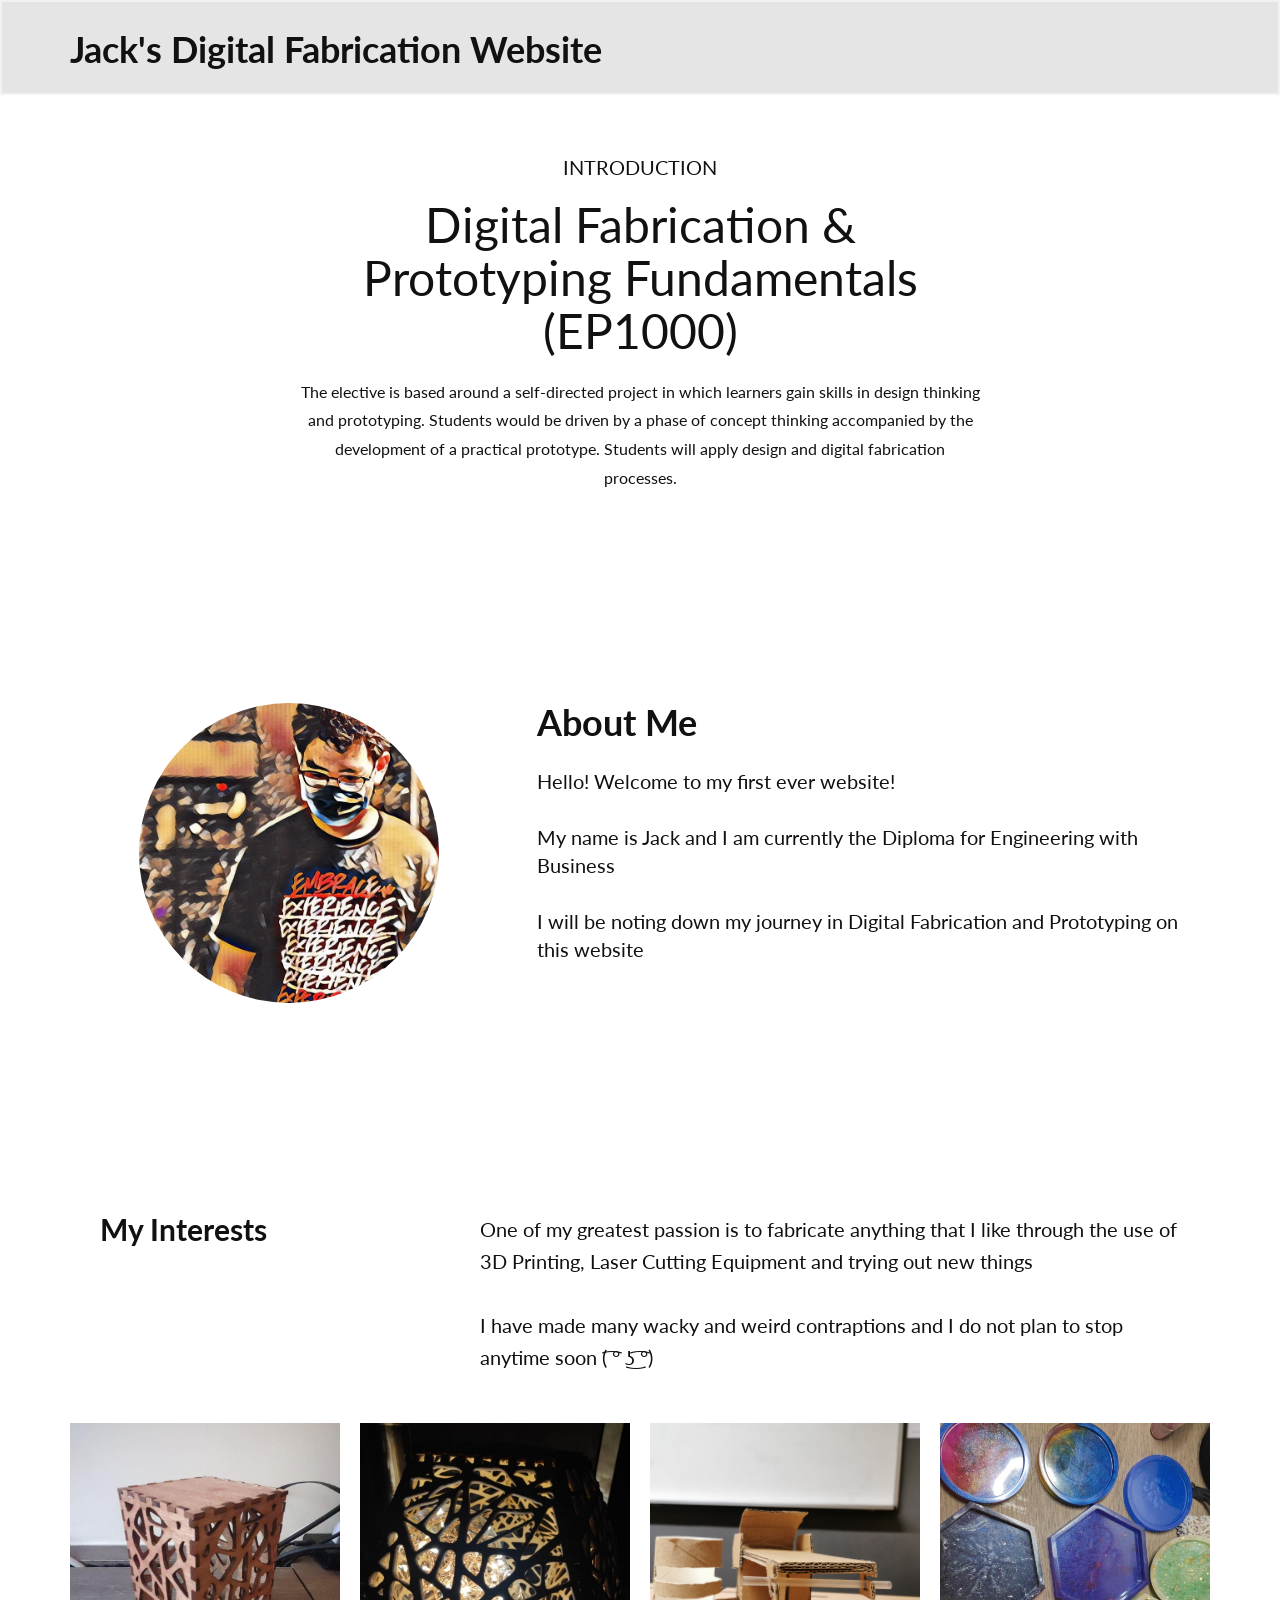
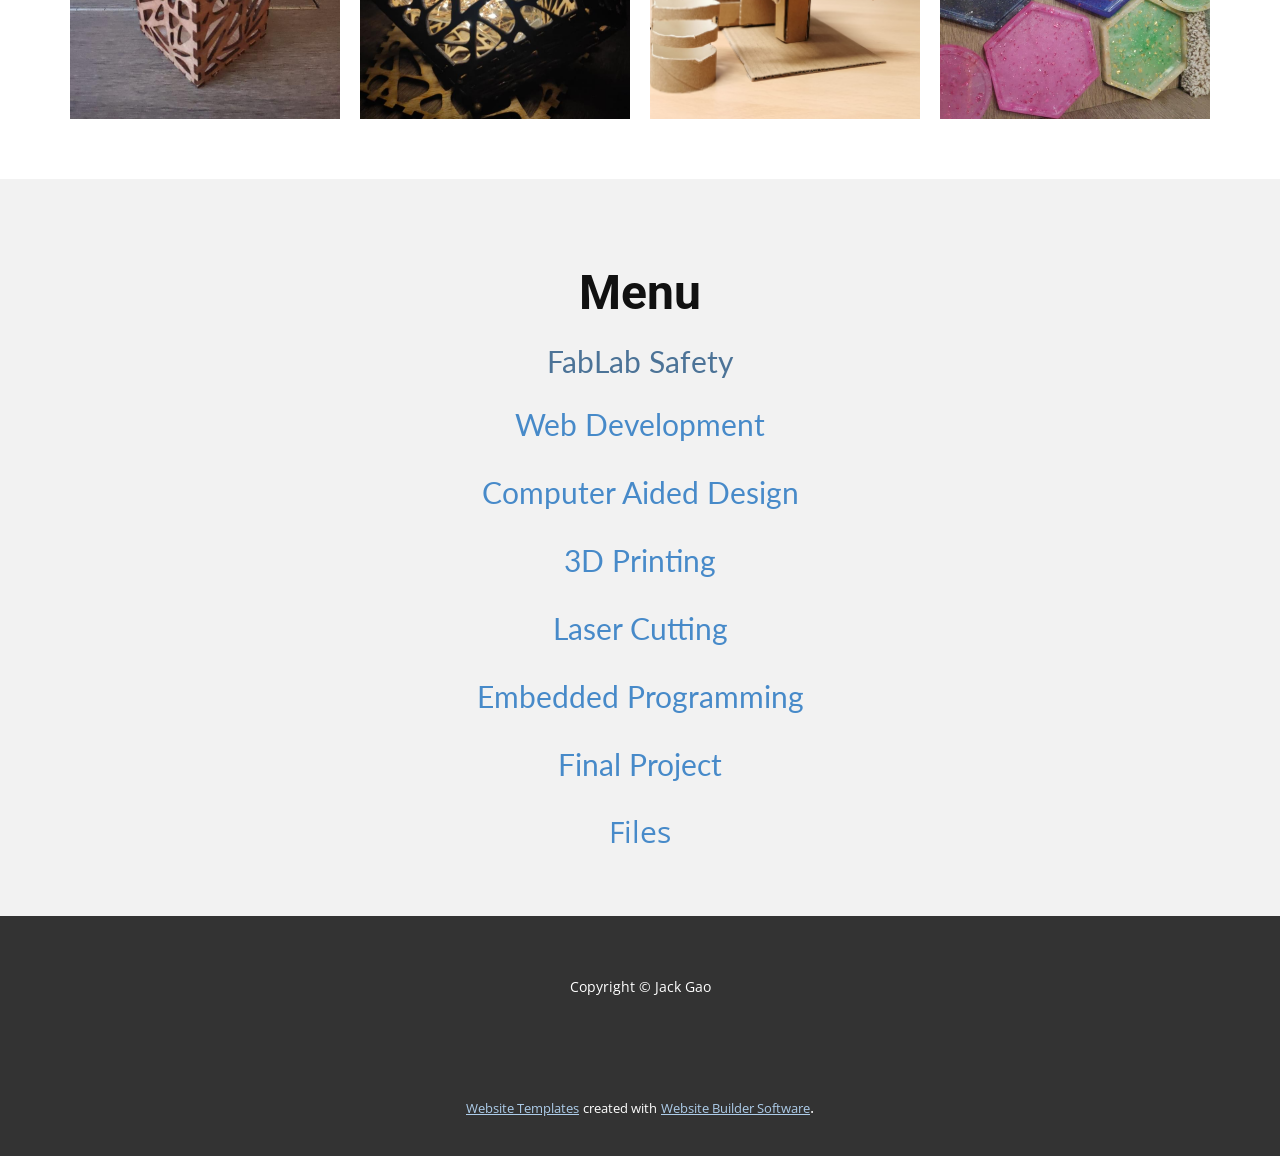
==== commit 3cdbc5c0: "Add files via upload" ====
--- a/index.html
+++ b/index.html
@@ -11,7 +11,6 @@
 <link rel="stylesheet" href="index.css" media="screen">
     <script class="u-script" type="text/javascript" src="jquery-1.9.1.min.js" defer=""></script>
     <script class="u-script" type="text/javascript" src="nicepage.js" defer=""></script>
-    <meta name="generator" content="Nicepage 3.6.6, nicepage.com">
     <link id="u-theme-google-font" rel="stylesheet" href="https://fonts.googleapis.com/css?family=Roboto:100,100i,300,300i,400,400i,500,500i,700,700i,900,900i|Open+Sans:300,300i,400,400i,600,600i,700,700i,800,800i">
     <link id="u-page-google-font" rel="stylesheet" href="https://fonts.googleapis.com/css?family=Lato:100,100i,300,300i,400,400i,700,700i,900,900i">
     
@@ -31,7 +30,7 @@
     <link rel="canonical" href="index.html">
     <meta property="og:url" content="index.html">
   </head>
-  <body data-home-page="https://spdigitalfabricationep1000.nicepage.io/index.html?version=368bb6f5-72fa-4b36-8080-dea1b519233b" data-home-page-title="index" class="u-body"><header class="u-border-2 u-border-grey-5 u-clearfix u-grey-10 u-header u-header" id="sec-3b54"><div class="u-clearfix u-sheet u-sheet-1">
+  <body data-home-page="https://spdigitalfabricationep1000.nicepage.io/index.html?version=48e19939-6575-447c-9a39-8566868c43d4" data-home-page-title="index" class="u-body"><header class="u-border-2 u-border-grey-5 u-clearfix u-grey-10 u-header u-header" id="sec-3b54"><div class="u-clearfix u-sheet u-sheet-1">
         <h4 class="u-align-left u-custom-font u-font-lato u-text u-text-body-color u-text-1">Jack's Digital Fabrication Website</h4>
       </div></header>
     <section class="u-align-center u-clearfix u-section-1" id="sec-8544">
@@ -152,6 +151,9 @@
         <p class="u-custom-font u-font-lato u-text u-text-8">
           <a class="u-active-none u-border-none u-btn u-button-link u-button-style u-hover-none u-none u-text-palette-1-base u-btn-7" href="/Final-Project.html" data-page-id="250513">Final Project</a>
         </p>
+        <p class="u-text u-text-9">
+          <a class="u-active-none u-border-none u-btn u-button-link u-button-style u-hover-none u-none u-text-palette-1-base u-btn-8" href="https://github.com/GaoShengYuanJack/ep1000-jackgao/tree/main/Files">Files</a>
+        </p>
       </div>
     </section>
     
--- a/index.css
+++ b/index.css
@@ -17,12 +17,6 @@
   line-height: 1.8;
   width: 680px;
   margin: 20px auto 60px;
-}
-
-@media (max-width: 1199px) {
-  .u-section-1 .u-text-3 {
-    margin-bottom: 0;
-  }
 }
 
 @media (max-width: 991px) {
@@ -321,7 +315,7 @@
 }
 
 .u-section-4 .u-sheet-1 {
-  min-height: 668px;
+  min-height: 714px;
 }
 
 .u-section-4 .u-text-1 {
@@ -393,10 +387,20 @@
 .u-section-4 .u-text-8 {
   font-size: 1.875rem;
   width: 780px;
+  margin: 20px auto 0;
+}
+
+.u-section-4 .u-btn-7 {
+  padding: 0;
+}
+
+.u-section-4 .u-text-9 {
+  width: 780px;
+  font-size: 1.875rem;
   margin: 20px auto 60px;
 }
 
-.u-section-4 .u-btn-7 {
+.u-section-4 .u-btn-8 {
   padding: 0;
 }
 
@@ -432,6 +436,10 @@
   .u-section-4 .u-text-8 {
     width: 720px;
   }
+
+  .u-section-4 .u-text-9 {
+    width: 720px;
+  }
 }
 
 @media (max-width: 767px) {
@@ -466,6 +474,10 @@
   .u-section-4 .u-text-8 {
     width: 540px;
   }
+
+  .u-section-4 .u-text-9 {
+    width: 540px;
+  }
 }
 
 @media (max-width: 575px) {
@@ -500,4 +512,8 @@
   .u-section-4 .u-text-8 {
     width: 340px;
   }
+
+  .u-section-4 .u-text-9 {
+    width: 340px;
+  }
 }
